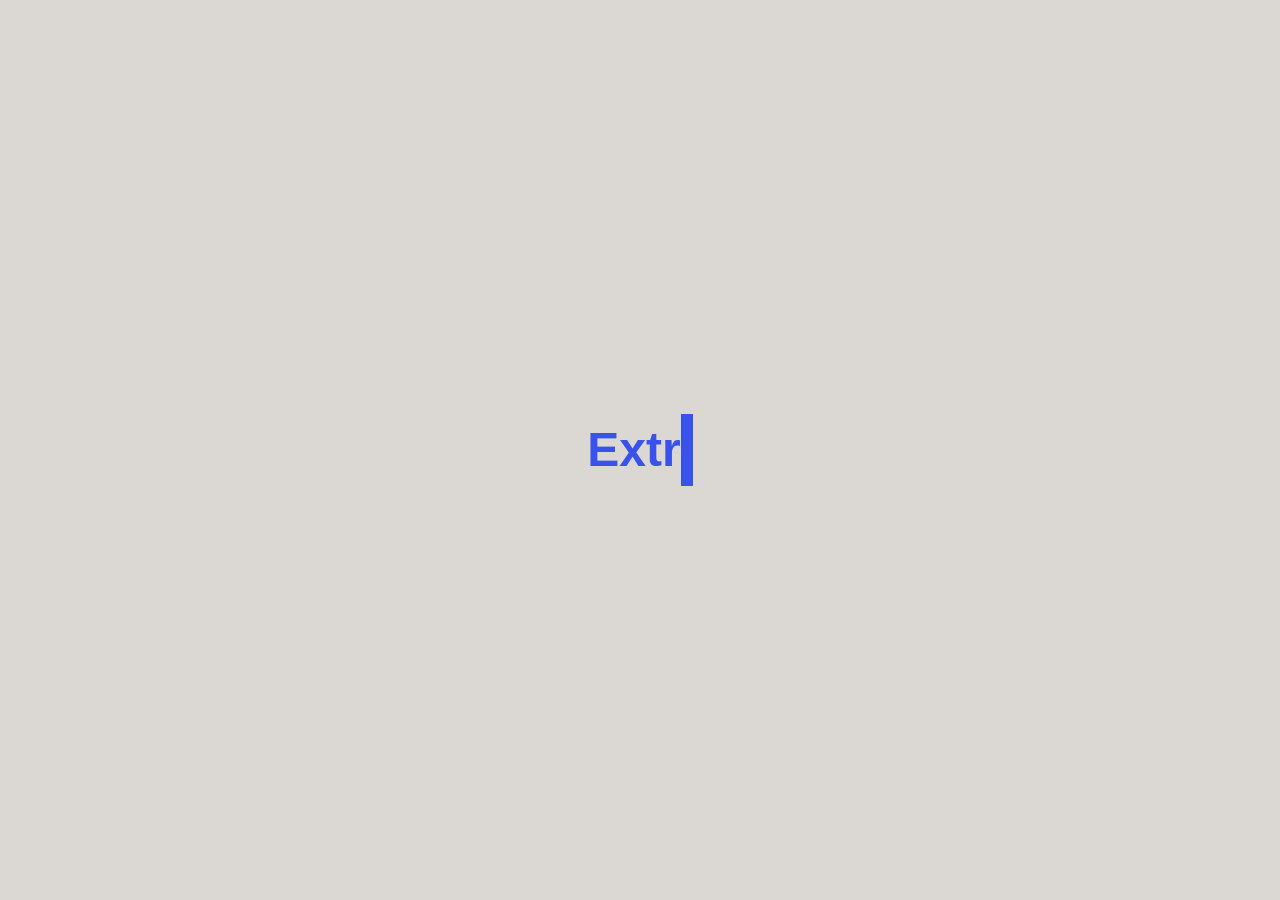
==== index.html @ 43a674d3 "Build 2024 Nov 27" ====
<!DOCTYPE html>
<html lang="en">
  <head>
    <meta charset="UTF-8">
    <link rel="icon" href="/meg.ico">
    <meta name="google-site-verification" content="2xFXSrfeKQU6MBl5Fs2Tz-eofkje8pU5uTxhCSTTBT8" />
    <meta name="viewport" content="width=device-width, initial-scale=1.0">
    <title>Meg's Porfolio - Product Designer</title>
    <meta name="description" content="Meg Martorell Ortuño's portfolio, featuring projects, skills, and artistic work. Learn more about my capabilities and career highlights.">
    <meta name="keywords" content="Product Designer, product design jobs, User Experience Design,3D Modeling, sketching product, product design decision, Sustainable Product Design, Industrial Designer, Design Thinking, Prototype Development, Design Research, Diseñadora de Productos, Diseño de Experiencia de Usuario, Modelado 3D, Diseño de Productos Sostenibles, Diseñador Industrial, Pensamiento de Diseño, Desarrollo de Prototipos, Investigación de Diseño">
    <meta property="og:title" content="Meg's Portfolio - Product Designer">
    <meta property="og:site_name" content="Meg's Portfolio ">
    <meta property="og:url" content="https://www.extrameeeegg.com">
    <meta property="og:type" content="website">
    <meta itemprop="url" content="https://extrameeeegg.com">
    <script type="module" crossorigin src="/assets/index-CCJ-MRmH.js"></script>
    <link rel="stylesheet" crossorigin href="/assets/index-DWv1eH7B.css">
  </head>
  <body>
    <div id="app"></div>
  </body>
</html>
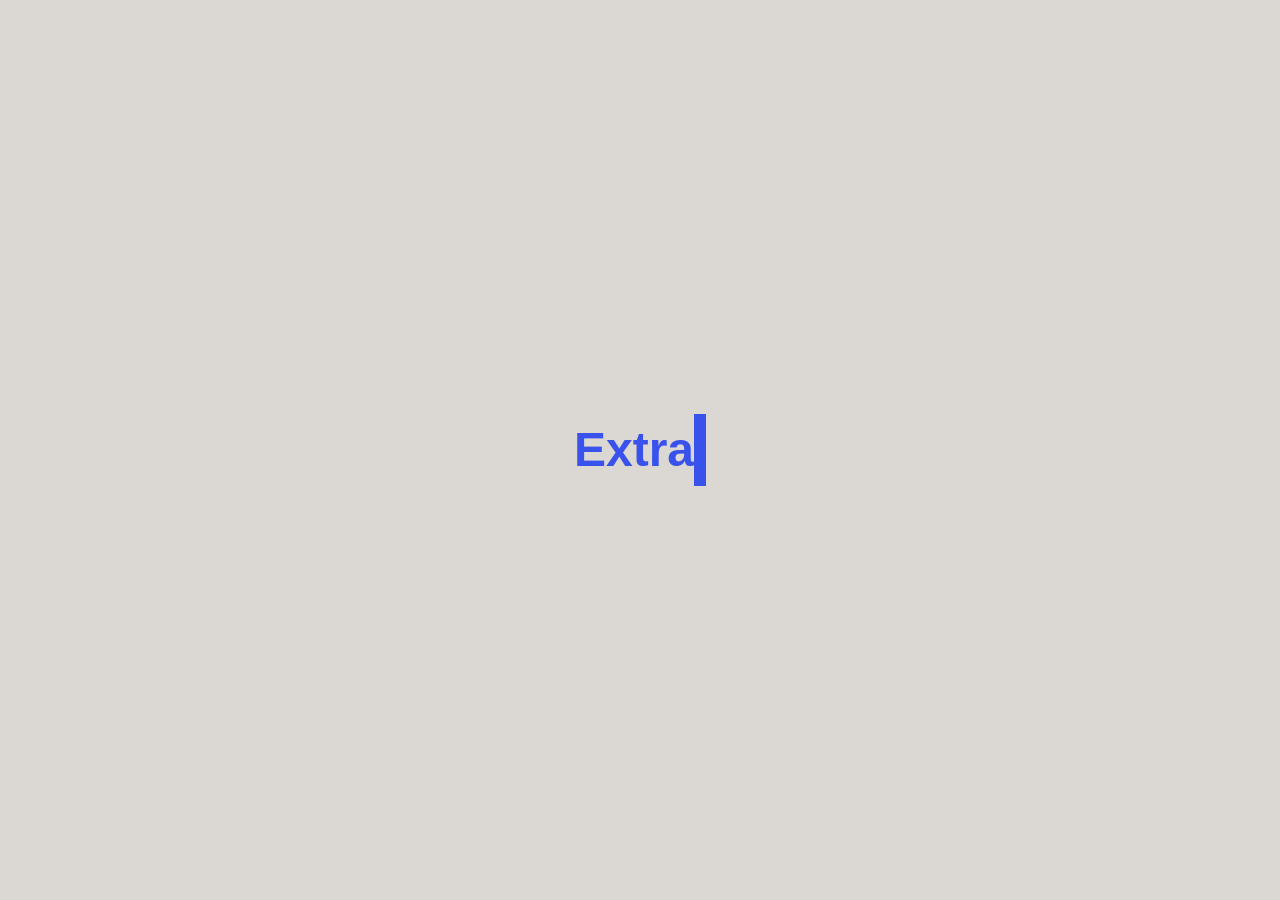
==== commit 43297248: "Build and Deploy 2024 November 27" ====
--- a/index.html
+++ b/index.html
@@ -13,8 +13,8 @@
     <meta property="og:url" content="https://www.extrameeeegg.com">
     <meta property="og:type" content="website">
     <meta itemprop="url" content="https://extrameeeegg.com">
-    <script type="module" crossorigin src="/assets/index-CCJ-MRmH.js"></script>
-    <link rel="stylesheet" crossorigin href="/assets/index-DWv1eH7B.css">
+    <script type="module" crossorigin src="/assets/index-sOXs2cjO.js"></script>
+    <link rel="stylesheet" crossorigin href="/assets/index-BOzwwcX4.css">
   </head>
   <body>
     <div id="app"></div>
--- a/assets/index-BOzwwcX4.css
+++ b/assets/index-BOzwwcX4.css
@@ -0,0 +1 @@
+:root{--vt-c-white: #ffffff;--vt-c-white-soft: #f8f8f8;--vt-c-white-mute: #f2f2f2;--vt-c-black: #181818;--vt-c-black-soft: #222222;--vt-c-black-mute: #282828;--vt-c-indigo: #2c3e50;--vt-c-divider-light-1: rgba(60, 60, 60, .29);--vt-c-divider-light-2: rgba(60, 60, 60, .12);--vt-c-divider-dark-1: rgba(84, 84, 84, .65);--vt-c-divider-dark-2: rgba(84, 84, 84, .48);--vt-c-text-light-1: var(--vt-c-indigo);--vt-c-text-light-2: rgba(60, 60, 60, .66);--vt-c-text-dark-1: var(--vt-c-white);--vt-c-text-dark-2: rgba(235, 235, 235, .64)}:root{--color-background: #dbd7d2;--color-background-soft: var(--vt-c-white-soft);--color-background-mute: var(--vt-c-white-mute);--color-border: var(--vt-c-divider-light-2);--color-border-hover: var(--vt-c-divider-light-1);--color-heading: var(--vt-c-text-light-1);--color-text: var(--vt-c-text-light-1);--section-gap: 160px}@media (prefers-color-scheme: dark){:root{--color-background: var(--vt-c-black);--color-background-soft: var(--vt-c-black-soft);--color-background-mute: var(--vt-c-black-mute);--color-border: var(--vt-c-divider-dark-2);--color-border-hover: var(--vt-c-divider-dark-1);--color-heading: var(--vt-c-text-dark-1);--color-text: var(--vt-c-text-dark-2)}}*,*:before,*:after{box-sizing:border-box;margin:0;font-weight:400}body{min-height:100vh;color:var(--color-text);background:var(--color-background);transition:color .5s,background-color .5s;line-height:1.6;font-family:Helvetica Neue,Helvetica,serif;font-size:15px;text-rendering:optimizeLegibility;-webkit-font-smoothing:antialiased;-moz-osx-font-smoothing:grayscale}::-webkit-scrollbar{display:none}*,:before,:after{box-sizing:border-box;border-width:0;border-style:solid;border-color:#e5e7eb}:before,:after{--tw-content: ""}html,:host{line-height:1.5;-webkit-text-size-adjust:100%;-moz-tab-size:4;-o-tab-size:4;tab-size:4;font-family:ui-sans-serif,system-ui,sans-serif,"Apple Color Emoji","Segoe UI Emoji",Segoe UI Symbol,"Noto Color Emoji";font-feature-settings:normal;font-variation-settings:normal;-webkit-tap-highlight-color:transparent}body{margin:0;line-height:inherit}hr{height:0;color:inherit;border-top-width:1px}abbr:where([title]){-webkit-text-decoration:underline dotted;text-decoration:underline dotted}h1,h2,h3,h4,h5,h6{font-size:inherit;font-weight:inherit}a{color:inherit;text-decoration:inherit}b,strong{font-weight:bolder}code,kbd,samp,pre{font-family:ui-monospace,SFMono-Regular,Menlo,Monaco,Consolas,Liberation Mono,Courier New,monospace;font-feature-settings:normal;font-variation-settings:normal;font-size:1em}small{font-size:80%}sub,sup{font-size:75%;line-height:0;position:relative;vertical-align:baseline}sub{bottom:-.25em}sup{top:-.5em}table{text-indent:0;border-color:inherit;border-collapse:collapse}button,input,optgroup,select,textarea{font-family:inherit;font-feature-settings:inherit;font-variation-settings:inherit;font-size:100%;font-weight:inherit;line-height:inherit;color:inherit;margin:0;padding:0}button,select{text-transform:none}button,[type=button],[type=reset],[type=submit]{-webkit-appearance:button;background-color:transparent;background-image:none}:-moz-focusring{outline:auto}:-moz-ui-invalid{box-shadow:none}progress{vertical-align:baseline}::-webkit-inner-spin-button,::-webkit-outer-spin-button{height:auto}[type=search]{-webkit-appearance:textfield;outline-offset:-2px}::-webkit-search-decoration{-webkit-appearance:none}::-webkit-file-upload-button{-webkit-appearance:button;font:inherit}summary{display:list-item}blockquote,dl,dd,h1,h2,h3,h4,h5,h6,hr,figure,p,pre{margin:0}fieldset{margin:0;padding:0}legend{padding:0}ol,ul,menu{list-style:none;margin:0;padding:0}dialog{padding:0}textarea{resize:vertical}input::-moz-placeholder,textarea::-moz-placeholder{opacity:1;color:#9ca3af}input::placeholder,textarea::placeholder{opacity:1;color:#9ca3af}button,[role=button]{cursor:pointer}:disabled{cursor:default}img,svg,video,canvas,audio,iframe,embed,object{display:block;vertical-align:middle}img,video{max-width:100%;height:auto}[hidden]{display:none}*,:before,:after{--tw-border-spacing-x: 0;--tw-border-spacing-y: 0;--tw-translate-x: 0;--tw-translate-y: 0;--tw-rotate: 0;--tw-skew-x: 0;--tw-skew-y: 0;--tw-scale-x: 1;--tw-scale-y: 1;--tw-pan-x: ;--tw-pan-y: ;--tw-pinch-zoom: ;--tw-scroll-snap-strictness: proximity;--tw-gradient-from-position: ;--tw-gradient-via-position: ;--tw-gradient-to-position: ;--tw-ordinal: ;--tw-slashed-zero: ;--tw-numeric-figure: ;--tw-numeric-spacing: ;--tw-numeric-fraction: ;--tw-ring-inset: ;--tw-ring-offset-width: 0px;--tw-ring-offset-color: #fff;--tw-ring-color: rgb(59 130 246 / .5);--tw-ring-offset-shadow: 0 0 #0000;--tw-ring-shadow: 0 0 #0000;--tw-shadow: 0 0 #0000;--tw-shadow-colored: 0 0 #0000;--tw-blur: ;--tw-brightness: ;--tw-contrast: ;--tw-grayscale: ;--tw-hue-rotate: ;--tw-invert: ;--tw-saturate: ;--tw-sepia: ;--tw-drop-shadow: ;--tw-backdrop-blur: ;--tw-backdrop-brightness: ;--tw-backdrop-contrast: ;--tw-backdrop-grayscale: ;--tw-backdrop-hue-rotate: ;--tw-backdrop-invert: ;--tw-backdrop-opacity: ;--tw-backdrop-saturate: ;--tw-backdrop-sepia: }::backdrop{--tw-border-spacing-x: 0;--tw-border-spacing-y: 0;--tw-translate-x: 0;--tw-translate-y: 0;--tw-rotate: 0;--tw-skew-x: 0;--tw-skew-y: 0;--tw-scale-x: 1;--tw-scale-y: 1;--tw-pan-x: ;--tw-pan-y: ;--tw-pinch-zoom: ;--tw-scroll-snap-strictness: proximity;--tw-gradient-from-position: ;--tw-gradient-via-position: ;--tw-gradient-to-position: ;--tw-ordinal: ;--tw-slashed-zero: ;--tw-numeric-figure: ;--tw-numeric-spacing: ;--tw-numeric-fraction: ;--tw-ring-inset: ;--tw-ring-offset-width: 0px;--tw-ring-offset-color: #fff;--tw-ring-color: rgb(59 130 246 / .5);--tw-ring-offset-shadow: 0 0 #0000;--tw-ring-shadow: 0 0 #0000;--tw-shadow: 0 0 #0000;--tw-shadow-colored: 0 0 #0000;--tw-blur: ;--tw-brightness: ;--tw-contrast: ;--tw-grayscale: ;--tw-hue-rotate: ;--tw-invert: ;--tw-saturate: ;--tw-sepia: ;--tw-drop-shadow: ;--tw-backdrop-blur: ;--tw-backdrop-brightness: ;--tw-backdrop-contrast: ;--tw-backdrop-grayscale: ;--tw-backdrop-hue-rotate: ;--tw-backdrop-invert: ;--tw-backdrop-opacity: ;--tw-backdrop-saturate: ;--tw-backdrop-sepia: }.fixed{position:fixed}.absolute{position:absolute}.relative{position:relative}.bottom-2{bottom:.5rem}.bottom-3{bottom:.75rem}.bottom-\[2\%\]{bottom:2%}.bottom-\[4\%\]{bottom:4%}.left-2{left:.5rem}.left-20{left:5rem}.left-4{left:1rem}.left-\[10\%\]{left:10%}.left-\[12\%\]{left:12%}.left-\[40\%\]{left:40%}.right-\[1\%\]{right:1%}.top-0{top:0}.top-3{top:.75rem}.top-4{top:1rem}.top-\[26\%\]{top:26%}.top-\[6\%\]{top:6%}.z-10{z-index:10}.z-20{z-index:20}.z-50{z-index:50}.row-auto{grid-row:auto}.row-span-1{grid-row:span 1 / span 1}.row-span-10{grid-row:span 10 / span 10}.row-span-11{grid-row:span 11 / span 11}.row-span-12{grid-row:span 12 / span 12}.row-span-2{grid-row:span 2 / span 2}.row-span-3{grid-row:span 3 / span 3}.row-span-4{grid-row:span 4 / span 4}.row-span-5{grid-row:span 5 / span 5}.row-span-6{grid-row:span 6 / span 6}.row-span-7{grid-row:span 7 / span 7}.row-span-8{grid-row:span 8 / span 8}.row-span-9{grid-row:span 9 / span 9}.row-span-full{grid-row:1 / -1}.row-start-1{grid-row-start:1}.row-start-10{grid-row-start:10}.row-start-11{grid-row-start:11}.row-start-12{grid-row-start:12}.row-start-13{grid-row-start:13}.row-start-2{grid-row-start:2}.row-start-3{grid-row-start:3}.row-start-4{grid-row-start:4}.row-start-5{grid-row-start:5}.row-start-6{grid-row-start:6}.row-start-7{grid-row-start:7}.row-start-8{grid-row-start:8}.row-start-9{grid-row-start:9}.row-start-auto{grid-row-start:auto}.row-end-1{grid-row-end:1}.row-end-10{grid-row-end:10}.row-end-11{grid-row-end:11}.row-end-12{grid-row-end:12}.row-end-13{grid-row-end:13}.row-end-2{grid-row-end:2}.row-end-3{grid-row-end:3}.row-end-4{grid-row-end:4}.row-end-5{grid-row-end:5}.row-end-6{grid-row-end:6}.row-end-7{grid-row-end:7}.row-end-8{grid-row-end:8}.row-end-9{grid-row-end:9}.row-end-auto{grid-row-end:auto}.m-4{margin:1rem}.m-\[1\%\]{margin:1%}.mx-4{margin-left:1rem;margin-right:1rem}.mx-5{margin-left:1.25rem;margin-right:1.25rem}.mx-auto{margin-left:auto;margin-right:auto}.my-4{margin-top:1rem;margin-bottom:1rem}.mr-16{margin-right:4rem}.mt-10{margin-top:2.5rem}.mt-16{margin-top:4rem}.mt-4{margin-top:1rem}.mt-6{margin-top:1.5rem}.mt-8{margin-top:2rem}.block{display:block}.flex{display:flex}.table-row-group{display:table-row-group}.flow-root{display:flow-root}.grid{display:grid}.hidden{display:none}.h-1\/2{height:50%}.h-1\/3{height:33.333333%}.h-1\/4{height:25%}.h-1\/5{height:20%}.h-1\/6{height:16.666667%}.h-12{height:3rem}.h-2\/6{height:33.333333%}.h-3\/4{height:75%}.h-3\/6{height:50%}.h-4\/6{height:66.666667%}.h-48{height:12rem}.h-5\/6{height:83.333333%}.h-6{height:1.5rem}.h-\[14vh\]{height:14vh}.h-\[2px\]{height:2px}.h-\[32vh\]{height:32vh}.h-\[44vh\]{height:44vh}.h-\[96vh\]{height:96vh}.h-auto{height:auto}.h-dvh{height:100dvh}.h-full{height:100%}.h-screen{height:100vh}.h-svh{height:100svh}.max-h-\[90vh\]{max-height:90vh}.min-h-full{min-height:100%}.w-0{width:0px}.w-0\.5{width:.125rem}.w-1{width:.25rem}.w-1\.5{width:.375rem}.w-1\/12{width:8.333333%}.w-1\/2{width:50%}.w-1\/3{width:33.333333%}.w-1\/4{width:25%}.w-1\/5{width:20%}.w-1\/6{width:16.666667%}.w-10{width:2.5rem}.w-10\/12{width:83.333333%}.w-11{width:2.75rem}.w-11\/12{width:91.666667%}.w-12{width:3rem}.w-14{width:3.5rem}.w-16{width:4rem}.w-2{width:.5rem}.w-2\.5{width:.625rem}.w-2\/12{width:16.666667%}.w-2\/3{width:66.666667%}.w-2\/4{width:50%}.w-2\/5{width:40%}.w-2\/6{width:33.333333%}.w-20{width:5rem}.w-24{width:6rem}.w-28{width:7rem}.w-3{width:.75rem}.w-3\.5{width:.875rem}.w-3\/12{width:25%}.w-3\/4{width:75%}.w-3\/5{width:60%}.w-3\/6{width:50%}.w-32{width:8rem}.w-36{width:9rem}.w-4{width:1rem}.w-4\/12{width:33.333333%}.w-4\/5{width:80%}.w-4\/6{width:66.666667%}.w-40{width:10rem}.w-44{width:11rem}.w-48{width:12rem}.w-5{width:1.25rem}.w-5\/12{width:41.666667%}.w-5\/6{width:83.333333%}.w-52{width:13rem}.w-56{width:14rem}.w-6{width:1.5rem}.w-6\/12{width:50%}.w-60{width:15rem}.w-64{width:16rem}.w-7{width:1.75rem}.w-7\/12{width:58.333333%}.w-72{width:18rem}.w-8{width:2rem}.w-8\/12{width:66.666667%}.w-80{width:20rem}.w-9{width:2.25rem}.w-9\/12{width:75%}.w-96{width:24rem}.w-\[98vw\]{width:98vw}.w-auto{width:auto}.w-dvw{width:100dvw}.w-fit{width:-moz-fit-content;width:fit-content}.w-full{width:100%}.w-lvw{width:100lvw}.w-max{width:-moz-max-content;width:max-content}.w-min{width:-moz-min-content;width:min-content}.w-px{width:1px}.w-screen{width:100vw}.w-svw{width:100svw}.min-w-0{min-width:0px}.min-w-0\.5{min-width:.125rem}.min-w-1{min-width:.25rem}.min-w-1\.5{min-width:.375rem}.min-w-10{min-width:2.5rem}.min-w-11{min-width:2.75rem}.min-w-12{min-width:3rem}.min-w-14{min-width:3.5rem}.min-w-16{min-width:4rem}.min-w-2{min-width:.5rem}.min-w-2\.5{min-width:.625rem}.min-w-20{min-width:5rem}.min-w-24{min-width:6rem}.min-w-28{min-width:7rem}.min-w-3{min-width:.75rem}.min-w-3\.5{min-width:.875rem}.min-w-32{min-width:8rem}.min-w-36{min-width:9rem}.min-w-4{min-width:1rem}.min-w-40{min-width:10rem}.min-w-44{min-width:11rem}.min-w-48{min-width:12rem}.min-w-5{min-width:1.25rem}.min-w-52{min-width:13rem}.min-w-56{min-width:14rem}.min-w-6{min-width:1.5rem}.min-w-60{min-width:15rem}.min-w-64{min-width:16rem}.min-w-7{min-width:1.75rem}.min-w-72{min-width:18rem}.min-w-8{min-width:2rem}.min-w-80{min-width:20rem}.min-w-9{min-width:2.25rem}.min-w-96{min-width:24rem}.min-w-fit{min-width:-moz-fit-content;min-width:fit-content}.min-w-full{min-width:100%}.min-w-max{min-width:-moz-max-content;min-width:max-content}.min-w-min{min-width:-moz-min-content;min-width:min-content}.min-w-px{min-width:1px}.max-w-0{max-width:0px}.max-w-0\.5{max-width:.125rem}.max-w-1{max-width:.25rem}.max-w-1\.5{max-width:.375rem}.max-w-10{max-width:2.5rem}.max-w-11{max-width:2.75rem}.max-w-12{max-width:3rem}.max-w-14{max-width:3.5rem}.max-w-16{max-width:4rem}.max-w-2{max-width:.5rem}.max-w-2\.5{max-width:.625rem}.max-w-20{max-width:5rem}.max-w-24{max-width:6rem}.max-w-28{max-width:7rem}.max-w-2xl{max-width:42rem}.max-w-3{max-width:.75rem}.max-w-3\.5{max-width:.875rem}.max-w-32{max-width:8rem}.max-w-36{max-width:9rem}.max-w-3xl{max-width:48rem}.max-w-4{max-width:1rem}.max-w-40{max-width:10rem}.max-w-44{max-width:11rem}.max-w-48{max-width:12rem}.max-w-4xl{max-width:56rem}.max-w-5{max-width:1.25rem}.max-w-52{max-width:13rem}.max-w-56{max-width:14rem}.max-w-5xl{max-width:64rem}.max-w-6{max-width:1.5rem}.max-w-60{max-width:15rem}.max-w-64{max-width:16rem}.max-w-6xl{max-width:72rem}.max-w-7{max-width:1.75rem}.max-w-72{max-width:18rem}.max-w-7xl{max-width:80rem}.max-w-8{max-width:2rem}.max-w-80{max-width:20rem}.max-w-9{max-width:2.25rem}.max-w-96{max-width:24rem}.max-w-\[25rem\]{max-width:25rem}.max-w-fit{max-width:-moz-fit-content;max-width:fit-content}.max-w-full{max-width:100%}.max-w-lg{max-width:32rem}.max-w-max{max-width:-moz-max-content;max-width:max-content}.max-w-md{max-width:28rem}.max-w-min{max-width:-moz-min-content;max-width:min-content}.max-w-none{max-width:none}.max-w-prose{max-width:65ch}.max-w-px{max-width:1px}.max-w-screen-2xl{max-width:1536px}.max-w-screen-lg{max-width:1080px}.max-w-screen-md{max-width:720px}.max-w-screen-sm{max-width:320px}.max-w-screen-xl{max-width:1280px}.max-w-sm{max-width:24rem}.max-w-xl{max-width:36rem}.max-w-xs{max-width:20rem}.flex-1{flex:1 1 0%}.flex-grow-0,.grow-0{flex-grow:0}.-skew-x-0{--tw-skew-x: -0deg;transform:translate(var(--tw-translate-x),var(--tw-translate-y)) rotate(var(--tw-rotate)) skew(var(--tw-skew-x)) skewY(var(--tw-skew-y)) scaleX(var(--tw-scale-x)) scaleY(var(--tw-scale-y))}.-skew-x-1{--tw-skew-x: -1deg;transform:translate(var(--tw-translate-x),var(--tw-translate-y)) rotate(var(--tw-rotate)) skew(var(--tw-skew-x)) skewY(var(--tw-skew-y)) scaleX(var(--tw-scale-x)) scaleY(var(--tw-scale-y))}.-skew-x-12{--tw-skew-x: -12deg;transform:translate(var(--tw-translate-x),var(--tw-translate-y)) rotate(var(--tw-rotate)) skew(var(--tw-skew-x)) skewY(var(--tw-skew-y)) scaleX(var(--tw-scale-x)) scaleY(var(--tw-scale-y))}.-skew-x-2{--tw-skew-x: -2deg;transform:translate(var(--tw-translate-x),var(--tw-translate-y)) rotate(var(--tw-rotate)) skew(var(--tw-skew-x)) skewY(var(--tw-skew-y)) scaleX(var(--tw-scale-x)) scaleY(var(--tw-scale-y))}.-skew-x-3{--tw-skew-x: -3deg;transform:translate(var(--tw-translate-x),var(--tw-translate-y)) rotate(var(--tw-rotate)) skew(var(--tw-skew-x)) skewY(var(--tw-skew-y)) scaleX(var(--tw-scale-x)) scaleY(var(--tw-scale-y))}.-skew-x-6{--tw-skew-x: -6deg;transform:translate(var(--tw-translate-x),var(--tw-translate-y)) rotate(var(--tw-rotate)) skew(var(--tw-skew-x)) skewY(var(--tw-skew-y)) scaleX(var(--tw-scale-x)) scaleY(var(--tw-scale-y))}.-skew-y-0{--tw-skew-y: -0deg;transform:translate(var(--tw-translate-x),var(--tw-translate-y)) rotate(var(--tw-rotate)) skew(var(--tw-skew-x)) skewY(var(--tw-skew-y)) scaleX(var(--tw-scale-x)) scaleY(var(--tw-scale-y))}.-skew-y-1{--tw-skew-y: -1deg;transform:translate(var(--tw-translate-x),var(--tw-translate-y)) rotate(var(--tw-rotate)) skew(var(--tw-skew-x)) skewY(var(--tw-skew-y)) scaleX(var(--tw-scale-x)) scaleY(var(--tw-scale-y))}.-skew-y-12{--tw-skew-y: -12deg;transform:translate(var(--tw-translate-x),var(--tw-translate-y)) rotate(var(--tw-rotate)) skew(var(--tw-skew-x)) skewY(var(--tw-skew-y)) scaleX(var(--tw-scale-x)) scaleY(var(--tw-scale-y))}.-skew-y-2{--tw-skew-y: -2deg;transform:translate(var(--tw-translate-x),var(--tw-translate-y)) rotate(var(--tw-rotate)) skew(var(--tw-skew-x)) skewY(var(--tw-skew-y)) scaleX(var(--tw-scale-x)) scaleY(var(--tw-scale-y))}.-skew-y-3{--tw-skew-y: -3deg;transform:translate(var(--tw-translate-x),var(--tw-translate-y)) rotate(var(--tw-rotate)) skew(var(--tw-skew-x)) skewY(var(--tw-skew-y)) scaleX(var(--tw-scale-x)) scaleY(var(--tw-scale-y))}.-skew-y-6{--tw-skew-y: -6deg;transform:translate(var(--tw-translate-x),var(--tw-translate-y)) rotate(var(--tw-rotate)) skew(var(--tw-skew-x)) skewY(var(--tw-skew-y)) scaleX(var(--tw-scale-x)) scaleY(var(--tw-scale-y))}.skew-x-0{--tw-skew-x: 0deg;transform:translate(var(--tw-translate-x),var(--tw-translate-y)) rotate(var(--tw-rotate)) skew(var(--tw-skew-x)) skewY(var(--tw-skew-y)) scaleX(var(--tw-scale-x)) scaleY(var(--tw-scale-y))}.skew-x-1{--tw-skew-x: 1deg;transform:translate(var(--tw-translate-x),var(--tw-translate-y)) rotate(var(--tw-rotate)) skew(var(--tw-skew-x)) skewY(var(--tw-skew-y)) scaleX(var(--tw-scale-x)) scaleY(var(--tw-scale-y))}.skew-x-12{--tw-skew-x: 12deg;transform:translate(var(--tw-translate-x),var(--tw-translate-y)) rotate(var(--tw-rotate)) skew(var(--tw-skew-x)) skewY(var(--tw-skew-y)) scaleX(var(--tw-scale-x)) scaleY(var(--tw-scale-y))}.skew-x-2{--tw-skew-x: 2deg;transform:translate(var(--tw-translate-x),var(--tw-translate-y)) rotate(var(--tw-rotate)) skew(var(--tw-skew-x)) skewY(var(--tw-skew-y)) scaleX(var(--tw-scale-x)) scaleY(var(--tw-scale-y))}.skew-x-3{--tw-skew-x: 3deg;transform:translate(var(--tw-translate-x),var(--tw-translate-y)) rotate(var(--tw-rotate)) skew(var(--tw-skew-x)) skewY(var(--tw-skew-y)) scaleX(var(--tw-scale-x)) scaleY(var(--tw-scale-y))}.skew-x-6{--tw-skew-x: 6deg;transform:translate(var(--tw-translate-x),var(--tw-translate-y)) rotate(var(--tw-rotate)) skew(var(--tw-skew-x)) skewY(var(--tw-skew-y)) scaleX(var(--tw-scale-x)) scaleY(var(--tw-scale-y))}.skew-y-0{--tw-skew-y: 0deg;transform:translate(var(--tw-translate-x),var(--tw-translate-y)) rotate(var(--tw-rotate)) skew(var(--tw-skew-x)) skewY(var(--tw-skew-y)) scaleX(var(--tw-scale-x)) scaleY(var(--tw-scale-y))}.skew-y-1{--tw-skew-y: 1deg;transform:translate(var(--tw-translate-x),var(--tw-translate-y)) rotate(var(--tw-rotate)) skew(var(--tw-skew-x)) skewY(var(--tw-skew-y)) scaleX(var(--tw-scale-x)) scaleY(var(--tw-scale-y))}.skew-y-12{--tw-skew-y: 12deg;transform:translate(var(--tw-translate-x),var(--tw-translate-y)) rotate(var(--tw-rotate)) skew(var(--tw-skew-x)) skewY(var(--tw-skew-y)) scaleX(var(--tw-scale-x)) scaleY(var(--tw-scale-y))}.skew-y-2{--tw-skew-y: 2deg;transform:translate(var(--tw-translate-x),var(--tw-translate-y)) rotate(var(--tw-rotate)) skew(var(--tw-skew-x)) skewY(var(--tw-skew-y)) scaleX(var(--tw-scale-x)) scaleY(var(--tw-scale-y))}.skew-y-3{--tw-skew-y: 3deg;transform:translate(var(--tw-translate-x),var(--tw-translate-y)) rotate(var(--tw-rotate)) skew(var(--tw-skew-x)) skewY(var(--tw-skew-y)) scaleX(var(--tw-scale-x)) scaleY(var(--tw-scale-y))}.skew-y-6{--tw-skew-y: 6deg;transform:translate(var(--tw-translate-x),var(--tw-translate-y)) rotate(var(--tw-rotate)) skew(var(--tw-skew-x)) skewY(var(--tw-skew-y)) scaleX(var(--tw-scale-x)) scaleY(var(--tw-scale-y))}.cursor-ew-resize{cursor:ew-resize}.cursor-nesw-resize{cursor:nesw-resize}.cursor-nw-resize{cursor:nw-resize}.cursor-row-resize{cursor:row-resize}.cursor-sw-resize{cursor:sw-resize}.cursor-w-resize{cursor:w-resize}.grid-flow-row{grid-auto-flow:row}.grid-flow-col{grid-auto-flow:column}.grid-flow-dense{grid-auto-flow:dense}.grid-flow-row-dense{grid-auto-flow:row dense}.grid-flow-col-dense{grid-auto-flow:column dense}.flex-row{flex-direction:row}.flex-row-reverse{flex-direction:row-reverse}.flex-col{flex-direction:column}.place-items-center{place-items:center}.items-center{align-items:center}.justify-center{justify-content:center}.gap-2{gap:.5rem}.gap-4{gap:1rem}.gap-x-6{-moz-column-gap:1.5rem;column-gap:1.5rem}.divide-yellow-100>:not([hidden])~:not([hidden]){--tw-divide-opacity: 1;border-color:rgb(254 249 195 / var(--tw-divide-opacity))}.divide-yellow-100\/0>:not([hidden])~:not([hidden]){border-color:#fef9c300}.divide-yellow-100\/10>:not([hidden])~:not([hidden]){border-color:#fef9c31a}.divide-yellow-100\/100>:not([hidden])~:not([hidden]){border-color:#fef9c3}.divide-yellow-100\/15>:not([hidden])~:not([hidden]){border-color:#fef9c326}.divide-yellow-100\/20>:not([hidden])~:not([hidden]){border-color:#fef9c333}.divide-yellow-100\/25>:not([hidden])~:not([hidden]){border-color:#fef9c340}.divide-yellow-100\/30>:not([hidden])~:not([hidden]){border-color:#fef9c34d}.divide-yellow-100\/35>:not([hidden])~:not([hidden]){border-color:#fef9c359}.divide-yellow-100\/40>:not([hidden])~:not([hidden]){border-color:#fef9c366}.divide-yellow-100\/45>:not([hidden])~:not([hidden]){border-color:#fef9c373}.divide-yellow-100\/5>:not([hidden])~:not([hidden]){border-color:#fef9c30d}.divide-yellow-100\/50>:not([hidden])~:not([hidden]){border-color:#fef9c380}.divide-yellow-100\/55>:not([hidden])~:not([hidden]){border-color:#fef9c38c}.divide-yellow-100\/60>:not([hidden])~:not([hidden]){border-color:#fef9c399}.divide-yellow-100\/65>:not([hidden])~:not([hidden]){border-color:#fef9c3a6}.divide-yellow-100\/70>:not([hidden])~:not([hidden]){border-color:#fef9c3b3}.divide-yellow-100\/75>:not([hidden])~:not([hidden]){border-color:#fef9c3bf}.divide-yellow-100\/80>:not([hidden])~:not([hidden]){border-color:#fef9c3cc}.divide-yellow-100\/85>:not([hidden])~:not([hidden]){border-color:#fef9c3d9}.divide-yellow-100\/90>:not([hidden])~:not([hidden]){border-color:#fef9c3e6}.divide-yellow-100\/95>:not([hidden])~:not([hidden]){border-color:#fef9c3f2}.divide-yellow-200>:not([hidden])~:not([hidden]){--tw-divide-opacity: 1;border-color:rgb(254 240 138 / var(--tw-divide-opacity))}.divide-yellow-200\/0>:not([hidden])~:not([hidden]){border-color:#fef08a00}.divide-yellow-200\/10>:not([hidden])~:not([hidden]){border-color:#fef08a1a}.divide-yellow-200\/100>:not([hidden])~:not([hidden]){border-color:#fef08a}.divide-yellow-200\/15>:not([hidden])~:not([hidden]){border-color:#fef08a26}.divide-yellow-200\/20>:not([hidden])~:not([hidden]){border-color:#fef08a33}.divide-yellow-200\/25>:not([hidden])~:not([hidden]){border-color:#fef08a40}.divide-yellow-200\/30>:not([hidden])~:not([hidden]){border-color:#fef08a4d}.divide-yellow-200\/35>:not([hidden])~:not([hidden]){border-color:#fef08a59}.divide-yellow-200\/40>:not([hidden])~:not([hidden]){border-color:#fef08a66}.divide-yellow-200\/45>:not([hidden])~:not([hidden]){border-color:#fef08a73}.divide-yellow-200\/5>:not([hidden])~:not([hidden]){border-color:#fef08a0d}.divide-yellow-200\/50>:not([hidden])~:not([hidden]){border-color:#fef08a80}.divide-yellow-200\/55>:not([hidden])~:not([hidden]){border-color:#fef08a8c}.divide-yellow-200\/60>:not([hidden])~:not([hidden]){border-color:#fef08a99}.divide-yellow-200\/65>:not([hidden])~:not([hidden]){border-color:#fef08aa6}.divide-yellow-200\/70>:not([hidden])~:not([hidden]){border-color:#fef08ab3}.divide-yellow-200\/75>:not([hidden])~:not([hidden]){border-color:#fef08abf}.divide-yellow-200\/80>:not([hidden])~:not([hidden]){border-color:#fef08acc}.divide-yellow-200\/85>:not([hidden])~:not([hidden]){border-color:#fef08ad9}.divide-yellow-200\/90>:not([hidden])~:not([hidden]){border-color:#fef08ae6}.divide-yellow-200\/95>:not([hidden])~:not([hidden]){border-color:#fef08af2}.divide-yellow-300>:not([hidden])~:not([hidden]){--tw-divide-opacity: 1;border-color:rgb(253 224 71 / var(--tw-divide-opacity))}.divide-yellow-300\/0>:not([hidden])~:not([hidden]){border-color:#fde04700}.divide-yellow-300\/10>:not([hidden])~:not([hidden]){border-color:#fde0471a}.divide-yellow-300\/100>:not([hidden])~:not([hidden]){border-color:#fde047}.divide-yellow-300\/15>:not([hidden])~:not([hidden]){border-color:#fde04726}.divide-yellow-300\/20>:not([hidden])~:not([hidden]){border-color:#fde04733}.divide-yellow-300\/25>:not([hidden])~:not([hidden]){border-color:#fde04740}.divide-yellow-300\/30>:not([hidden])~:not([hidden]){border-color:#fde0474d}.divide-yellow-300\/35>:not([hidden])~:not([hidden]){border-color:#fde04759}.divide-yellow-300\/40>:not([hidden])~:not([hidden]){border-color:#fde04766}.divide-yellow-300\/45>:not([hidden])~:not([hidden]){border-color:#fde04773}.divide-yellow-300\/5>:not([hidden])~:not([hidden]){border-color:#fde0470d}.divide-yellow-300\/50>:not([hidden])~:not([hidden]){border-color:#fde04780}.divide-yellow-300\/55>:not([hidden])~:not([hidden]){border-color:#fde0478c}.divide-yellow-300\/60>:not([hidden])~:not([hidden]){border-color:#fde04799}.divide-yellow-300\/65>:not([hidden])~:not([hidden]){border-color:#fde047a6}.divide-yellow-300\/70>:not([hidden])~:not([hidden]){border-color:#fde047b3}.divide-yellow-300\/75>:not([hidden])~:not([hidden]){border-color:#fde047bf}.divide-yellow-300\/80>:not([hidden])~:not([hidden]){border-color:#fde047cc}.divide-yellow-300\/85>:not([hidden])~:not([hidden]){border-color:#fde047d9}.divide-yellow-300\/90>:not([hidden])~:not([hidden]){border-color:#fde047e6}.divide-yellow-300\/95>:not([hidden])~:not([hidden]){border-color:#fde047f2}.divide-yellow-400>:not([hidden])~:not([hidden]){--tw-divide-opacity: 1;border-color:rgb(250 204 21 / var(--tw-divide-opacity))}.divide-yellow-400\/0>:not([hidden])~:not([hidden]){border-color:#facc1500}.divide-yellow-400\/10>:not([hidden])~:not([hidden]){border-color:#facc151a}.divide-yellow-400\/100>:not([hidden])~:not([hidden]){border-color:#facc15}.divide-yellow-400\/15>:not([hidden])~:not([hidden]){border-color:#facc1526}.divide-yellow-400\/20>:not([hidden])~:not([hidden]){border-color:#facc1533}.divide-yellow-400\/25>:not([hidden])~:not([hidden]){border-color:#facc1540}.divide-yellow-400\/30>:not([hidden])~:not([hidden]){border-color:#facc154d}.divide-yellow-400\/35>:not([hidden])~:not([hidden]){border-color:#facc1559}.divide-yellow-400\/40>:not([hidden])~:not([hidden]){border-color:#facc1566}.divide-yellow-400\/45>:not([hidden])~:not([hidden]){border-color:#facc1573}.divide-yellow-400\/5>:not([hidden])~:not([hidden]){border-color:#facc150d}.divide-yellow-400\/50>:not([hidden])~:not([hidden]){border-color:#facc1580}.divide-yellow-400\/55>:not([hidden])~:not([hidden]){border-color:#facc158c}.divide-yellow-400\/60>:not([hidden])~:not([hidden]){border-color:#facc1599}.divide-yellow-400\/65>:not([hidden])~:not([hidden]){border-color:#facc15a6}.divide-yellow-400\/70>:not([hidden])~:not([hidden]){border-color:#facc15b3}.divide-yellow-400\/75>:not([hidden])~:not([hidden]){border-color:#facc15bf}.divide-yellow-400\/80>:not([hidden])~:not([hidden]){border-color:#facc15cc}.divide-yellow-400\/85>:not([hidden])~:not([hidden]){border-color:#facc15d9}.divide-yellow-400\/90>:not([hidden])~:not([hidden]){border-color:#facc15e6}.divide-yellow-400\/95>:not([hidden])~:not([hidden]){border-color:#facc15f2}.divide-yellow-50>:not([hidden])~:not([hidden]){--tw-divide-opacity: 1;border-color:rgb(254 252 232 / var(--tw-divide-opacity))}.divide-yellow-50\/0>:not([hidden])~:not([hidden]){border-color:#fefce800}.divide-yellow-50\/10>:not([hidden])~:not([hidden]){border-color:#fefce81a}.divide-yellow-50\/100>:not([hidden])~:not([hidden]){border-color:#fefce8}.divide-yellow-50\/15>:not([hidden])~:not([hidden]){border-color:#fefce826}.divide-yellow-50\/20>:not([hidden])~:not([hidden]){border-color:#fefce833}.divide-yellow-50\/25>:not([hidden])~:not([hidden]){border-color:#fefce840}.divide-yellow-50\/30>:not([hidden])~:not([hidden]){border-color:#fefce84d}.divide-yellow-50\/35>:not([hidden])~:not([hidden]){border-color:#fefce859}.divide-yellow-50\/40>:not([hidden])~:not([hidden]){border-color:#fefce866}.divide-yellow-50\/45>:not([hidden])~:not([hidden]){border-color:#fefce873}.divide-yellow-50\/5>:not([hidden])~:not([hidden]){border-color:#fefce80d}.divide-yellow-50\/50>:not([hidden])~:not([hidden]){border-color:#fefce880}.divide-yellow-50\/55>:not([hidden])~:not([hidden]){border-color:#fefce88c}.divide-yellow-50\/60>:not([hidden])~:not([hidden]){border-color:#fefce899}.divide-yellow-50\/65>:not([hidden])~:not([hidden]){border-color:#fefce8a6}.divide-yellow-50\/70>:not([hidden])~:not([hidden]){border-color:#fefce8b3}.divide-yellow-50\/75>:not([hidden])~:not([hidden]){border-color:#fefce8bf}.divide-yellow-50\/80>:not([hidden])~:not([hidden]){border-color:#fefce8cc}.divide-yellow-50\/85>:not([hidden])~:not([hidden]){border-color:#fefce8d9}.divide-yellow-50\/90>:not([hidden])~:not([hidden]){border-color:#fefce8e6}.divide-yellow-50\/95>:not([hidden])~:not([hidden]){border-color:#fefce8f2}.divide-yellow-500>:not([hidden])~:not([hidden]){--tw-divide-opacity: 1;border-color:rgb(234 179 8 / var(--tw-divide-opacity))}.divide-yellow-500\/0>:not([hidden])~:not([hidden]){border-color:#eab30800}.divide-yellow-500\/10>:not([hidden])~:not([hidden]){border-color:#eab3081a}.divide-yellow-500\/100>:not([hidden])~:not([hidden]){border-color:#eab308}.divide-yellow-500\/15>:not([hidden])~:not([hidden]){border-color:#eab30826}.divide-yellow-500\/20>:not([hidden])~:not([hidden]){border-color:#eab30833}.divide-yellow-500\/25>:not([hidden])~:not([hidden]){border-color:#eab30840}.divide-yellow-500\/30>:not([hidden])~:not([hidden]){border-color:#eab3084d}.divide-yellow-500\/35>:not([hidden])~:not([hidden]){border-color:#eab30859}.divide-yellow-500\/40>:not([hidden])~:not([hidden]){border-color:#eab30866}.divide-yellow-500\/45>:not([hidden])~:not([hidden]){border-color:#eab30873}.divide-yellow-500\/5>:not([hidden])~:not([hidden]){border-color:#eab3080d}.divide-yellow-500\/50>:not([hidden])~:not([hidden]){border-color:#eab30880}.divide-yellow-500\/55>:not([hidden])~:not([hidden]){border-color:#eab3088c}.divide-yellow-500\/60>:not([hidden])~:not([hidden]){border-color:#eab30899}.divide-yellow-500\/65>:not([hidden])~:not([hidden]){border-color:#eab308a6}.divide-yellow-500\/70>:not([hidden])~:not([hidden]){border-color:#eab308b3}.divide-yellow-500\/75>:not([hidden])~:not([hidden]){border-color:#eab308bf}.divide-yellow-500\/80>:not([hidden])~:not([hidden]){border-color:#eab308cc}.divide-yellow-500\/85>:not([hidden])~:not([hidden]){border-color:#eab308d9}.divide-yellow-500\/90>:not([hidden])~:not([hidden]){border-color:#eab308e6}.divide-yellow-500\/95>:not([hidden])~:not([hidden]){border-color:#eab308f2}.divide-yellow-600>:not([hidden])~:not([hidden]){--tw-divide-opacity: 1;border-color:rgb(202 138 4 / var(--tw-divide-opacity))}.divide-yellow-600\/0>:not([hidden])~:not([hidden]){border-color:#ca8a0400}.divide-yellow-600\/10>:not([hidden])~:not([hidden]){border-color:#ca8a041a}.divide-yellow-600\/100>:not([hidden])~:not([hidden]){border-color:#ca8a04}.divide-yellow-600\/15>:not([hidden])~:not([hidden]){border-color:#ca8a0426}.divide-yellow-600\/20>:not([hidden])~:not([hidden]){border-color:#ca8a0433}.divide-yellow-600\/25>:not([hidden])~:not([hidden]){border-color:#ca8a0440}.divide-yellow-600\/30>:not([hidden])~:not([hidden]){border-color:#ca8a044d}.divide-yellow-600\/35>:not([hidden])~:not([hidden]){border-color:#ca8a0459}.divide-yellow-600\/40>:not([hidden])~:not([hidden]){border-color:#ca8a0466}.divide-yellow-600\/45>:not([hidden])~:not([hidden]){border-color:#ca8a0473}.divide-yellow-600\/5>:not([hidden])~:not([hidden]){border-color:#ca8a040d}.divide-yellow-600\/50>:not([hidden])~:not([hidden]){border-color:#ca8a0480}.divide-yellow-600\/55>:not([hidden])~:not([hidden]){border-color:#ca8a048c}.divide-yellow-600\/60>:not([hidden])~:not([hidden]){border-color:#ca8a0499}.divide-yellow-600\/65>:not([hidden])~:not([hidden]){border-color:#ca8a04a6}.divide-yellow-600\/70>:not([hidden])~:not([hidden]){border-color:#ca8a04b3}.divide-yellow-600\/75>:not([hidden])~:not([hidden]){border-color:#ca8a04bf}.divide-yellow-600\/80>:not([hidden])~:not([hidden]){border-color:#ca8a04cc}.divide-yellow-600\/85>:not([hidden])~:not([hidden]){border-color:#ca8a04d9}.divide-yellow-600\/90>:not([hidden])~:not([hidden]){border-color:#ca8a04e6}.divide-yellow-600\/95>:not([hidden])~:not([hidden]){border-color:#ca8a04f2}.divide-yellow-700>:not([hidden])~:not([hidden]){--tw-divide-opacity: 1;border-color:rgb(161 98 7 / var(--tw-divide-opacity))}.divide-yellow-700\/0>:not([hidden])~:not([hidden]){border-color:#a1620700}.divide-yellow-700\/10>:not([hidden])~:not([hidden]){border-color:#a162071a}.divide-yellow-700\/100>:not([hidden])~:not([hidden]){border-color:#a16207}.divide-yellow-700\/15>:not([hidden])~:not([hidden]){border-color:#a1620726}.divide-yellow-700\/20>:not([hidden])~:not([hidden]){border-color:#a1620733}.divide-yellow-700\/25>:not([hidden])~:not([hidden]){border-color:#a1620740}.divide-yellow-700\/30>:not([hidden])~:not([hidden]){border-color:#a162074d}.divide-yellow-700\/35>:not([hidden])~:not([hidden]){border-color:#a1620759}.divide-yellow-700\/40>:not([hidden])~:not([hidden]){border-color:#a1620766}.divide-yellow-700\/45>:not([hidden])~:not([hidden]){border-color:#a1620773}.divide-yellow-700\/5>:not([hidden])~:not([hidden]){border-color:#a162070d}.divide-yellow-700\/50>:not([hidden])~:not([hidden]){border-color:#a1620780}.divide-yellow-700\/55>:not([hidden])~:not([hidden]){border-color:#a162078c}.divide-yellow-700\/60>:not([hidden])~:not([hidden]){border-color:#a1620799}.divide-yellow-700\/65>:not([hidden])~:not([hidden]){border-color:#a16207a6}.divide-yellow-700\/70>:not([hidden])~:not([hidden]){border-color:#a16207b3}.divide-yellow-700\/75>:not([hidden])~:not([hidden]){border-color:#a16207bf}.divide-yellow-700\/80>:not([hidden])~:not([hidden]){border-color:#a16207cc}.divide-yellow-700\/85>:not([hidden])~:not([hidden]){border-color:#a16207d9}.divide-yellow-700\/90>:not([hidden])~:not([hidden]){border-color:#a16207e6}.divide-yellow-700\/95>:not([hidden])~:not([hidden]){border-color:#a16207f2}.divide-yellow-800>:not([hidden])~:not([hidden]){--tw-divide-opacity: 1;border-color:rgb(133 77 14 / var(--tw-divide-opacity))}.divide-yellow-800\/0>:not([hidden])~:not([hidden]){border-color:#854d0e00}.divide-yellow-800\/10>:not([hidden])~:not([hidden]){border-color:#854d0e1a}.divide-yellow-800\/100>:not([hidden])~:not([hidden]){border-color:#854d0e}.divide-yellow-800\/15>:not([hidden])~:not([hidden]){border-color:#854d0e26}.divide-yellow-800\/20>:not([hidden])~:not([hidden]){border-color:#854d0e33}.divide-yellow-800\/25>:not([hidden])~:not([hidden]){border-color:#854d0e40}.divide-yellow-800\/30>:not([hidden])~:not([hidden]){border-color:#854d0e4d}.divide-yellow-800\/35>:not([hidden])~:not([hidden]){border-color:#854d0e59}.divide-yellow-800\/40>:not([hidden])~:not([hidden]){border-color:#854d0e66}.divide-yellow-800\/45>:not([hidden])~:not([hidden]){border-color:#854d0e73}.divide-yellow-800\/5>:not([hidden])~:not([hidden]){border-color:#854d0e0d}.divide-yellow-800\/50>:not([hidden])~:not([hidden]){border-color:#854d0e80}.divide-yellow-800\/55>:not([hidden])~:not([hidden]){border-color:#854d0e8c}.divide-yellow-800\/60>:not([hidden])~:not([hidden]){border-color:#854d0e99}.divide-yellow-800\/65>:not([hidden])~:not([hidden]){border-color:#854d0ea6}.divide-yellow-800\/70>:not([hidden])~:not([hidden]){border-color:#854d0eb3}.divide-yellow-800\/75>:not([hidden])~:not([hidden]){border-color:#854d0ebf}.divide-yellow-800\/80>:not([hidden])~:not([hidden]){border-color:#854d0ecc}.divide-yellow-800\/85>:not([hidden])~:not([hidden]){border-color:#854d0ed9}.divide-yellow-800\/90>:not([hidden])~:not([hidden]){border-color:#854d0ee6}.divide-yellow-800\/95>:not([hidden])~:not([hidden]){border-color:#854d0ef2}.divide-yellow-900>:not([hidden])~:not([hidden]){--tw-divide-opacity: 1;border-color:rgb(113 63 18 / var(--tw-divide-opacity))}.divide-yellow-900\/0>:not([hidden])~:not([hidden]){border-color:#713f1200}.divide-yellow-900\/10>:not([hidden])~:not([hidden]){border-color:#713f121a}.divide-yellow-900\/100>:not([hidden])~:not([hidden]){border-color:#713f12}.divide-yellow-900\/15>:not([hidden])~:not([hidden]){border-color:#713f1226}.divide-yellow-900\/20>:not([hidden])~:not([hidden]){border-color:#713f1233}.divide-yellow-900\/25>:not([hidden])~:not([hidden]){border-color:#713f1240}.divide-yellow-900\/30>:not([hidden])~:not([hidden]){border-color:#713f124d}.divide-yellow-900\/35>:not([hidden])~:not([hidden]){border-color:#713f1259}.divide-yellow-900\/40>:not([hidden])~:not([hidden]){border-color:#713f1266}.divide-yellow-900\/45>:not([hidden])~:not([hidden]){border-color:#713f1273}.divide-yellow-900\/5>:not([hidden])~:not([hidden]){border-color:#713f120d}.divide-yellow-900\/50>:not([hidden])~:not([hidden]){border-color:#713f1280}.divide-yellow-900\/55>:not([hidden])~:not([hidden]){border-color:#713f128c}.divide-yellow-900\/60>:not([hidden])~:not([hidden]){border-color:#713f1299}.divide-yellow-900\/65>:not([hidden])~:not([hidden]){border-color:#713f12a6}.divide-yellow-900\/70>:not([hidden])~:not([hidden]){border-color:#713f12b3}.divide-yellow-900\/75>:not([hidden])~:not([hidden]){border-color:#713f12bf}.divide-yellow-900\/80>:not([hidden])~:not([hidden]){border-color:#713f12cc}.divide-yellow-900\/85>:not([hidden])~:not([hidden]){border-color:#713f12d9}.divide-yellow-900\/90>:not([hidden])~:not([hidden]){border-color:#713f12e6}.divide-yellow-900\/95>:not([hidden])~:not([hidden]){border-color:#713f12f2}.divide-yellow-950>:not([hidden])~:not([hidden]){--tw-divide-opacity: 1;border-color:rgb(66 32 6 / var(--tw-divide-opacity))}.divide-yellow-950\/0>:not([hidden])~:not([hidden]){border-color:#42200600}.divide-yellow-950\/10>:not([hidden])~:not([hidden]){border-color:#4220061a}.divide-yellow-950\/100>:not([hidden])~:not([hidden]){border-color:#422006}.divide-yellow-950\/15>:not([hidden])~:not([hidden]){border-color:#42200626}.divide-yellow-950\/20>:not([hidden])~:not([hidden]){border-color:#42200633}.divide-yellow-950\/25>:not([hidden])~:not([hidden]){border-color:#42200640}.divide-yellow-950\/30>:not([hidden])~:not([hidden]){border-color:#4220064d}.divide-yellow-950\/35>:not([hidden])~:not([hidden]){border-color:#42200659}.divide-yellow-950\/40>:not([hidden])~:not([hidden]){border-color:#42200666}.divide-yellow-950\/45>:not([hidden])~:not([hidden]){border-color:#42200673}.divide-yellow-950\/5>:not([hidden])~:not([hidden]){border-color:#4220060d}.divide-yellow-950\/50>:not([hidden])~:not([hidden]){border-color:#42200680}.divide-yellow-950\/55>:not([hidden])~:not([hidden]){border-color:#4220068c}.divide-yellow-950\/60>:not([hidden])~:not([hidden]){border-color:#42200699}.divide-yellow-950\/65>:not([hidden])~:not([hidden]){border-color:#422006a6}.divide-yellow-950\/70>:not([hidden])~:not([hidden]){border-color:#422006b3}.divide-yellow-950\/75>:not([hidden])~:not([hidden]){border-color:#422006bf}.divide-yellow-950\/80>:not([hidden])~:not([hidden]){border-color:#422006cc}.divide-yellow-950\/85>:not([hidden])~:not([hidden]){border-color:#422006d9}.divide-yellow-950\/90>:not([hidden])~:not([hidden]){border-color:#422006e6}.divide-yellow-950\/95>:not([hidden])~:not([hidden]){border-color:#422006f2}.overflow-auto{overflow:auto}.overflow-hidden{overflow:hidden}.overflow-clip{overflow:clip}.overflow-visible{overflow:visible}.overflow-scroll{overflow:scroll}.overflow-x-auto{overflow-x:auto}.overflow-y-auto{overflow-y:auto}.overflow-x-hidden{overflow-x:hidden}.overflow-y-hidden{overflow-y:hidden}.overflow-x-clip{overflow-x:clip}.overflow-y-clip{overflow-y:clip}.overflow-x-visible{overflow-x:visible}.overflow-y-visible{overflow-y:visible}.overflow-x-scroll{overflow-x:scroll}.overflow-y-scroll{overflow-y:scroll}.scroll-smooth{scroll-behavior:smooth}.overflow-ellipsis{text-overflow:ellipsis}.rounded-lg{border-radius:.5rem}.rounded-md{border-radius:.375rem}.rounded-sm{border-radius:.125rem}.border-2{border-width:2px}.border-bluemeg{--tw-border-opacity: 1;border-color:rgb(56 82 235 / var(--tw-border-opacity))}.border-yellow-100{--tw-border-opacity: 1;border-color:rgb(254 249 195 / var(--tw-border-opacity))}.border-yellow-100\/0{border-color:#fef9c300}.border-yellow-100\/10{border-color:#fef9c31a}.border-yellow-100\/100{border-color:#fef9c3}.border-yellow-100\/15{border-color:#fef9c326}.border-yellow-100\/20{border-color:#fef9c333}.border-yellow-100\/25{border-color:#fef9c340}.border-yellow-100\/30{border-color:#fef9c34d}.border-yellow-100\/35{border-color:#fef9c359}.border-yellow-100\/40{border-color:#fef9c366}.border-yellow-100\/45{border-color:#fef9c373}.border-yellow-100\/5{border-color:#fef9c30d}.border-yellow-100\/50{border-color:#fef9c380}.border-yellow-100\/55{border-color:#fef9c38c}.border-yellow-100\/60{border-color:#fef9c399}.border-yellow-100\/65{border-color:#fef9c3a6}.border-yellow-100\/70{border-color:#fef9c3b3}.border-yellow-100\/75{border-color:#fef9c3bf}.border-yellow-100\/80{border-color:#fef9c3cc}.border-yellow-100\/85{border-color:#fef9c3d9}.border-yellow-100\/90{border-color:#fef9c3e6}.border-yellow-100\/95{border-color:#fef9c3f2}.border-yellow-200{--tw-border-opacity: 1;border-color:rgb(254 240 138 / var(--tw-border-opacity))}.border-yellow-200\/0{border-color:#fef08a00}.border-yellow-200\/10{border-color:#fef08a1a}.border-yellow-200\/100{border-color:#fef08a}.border-yellow-200\/15{border-color:#fef08a26}.border-yellow-200\/20{border-color:#fef08a33}.border-yellow-200\/25{border-color:#fef08a40}.border-yellow-200\/30{border-color:#fef08a4d}.border-yellow-200\/35{border-color:#fef08a59}.border-yellow-200\/40{border-color:#fef08a66}.border-yellow-200\/45{border-color:#fef08a73}.border-yellow-200\/5{border-color:#fef08a0d}.border-yellow-200\/50{border-color:#fef08a80}.border-yellow-200\/55{border-color:#fef08a8c}.border-yellow-200\/60{border-color:#fef08a99}.border-yellow-200\/65{border-color:#fef08aa6}.border-yellow-200\/70{border-color:#fef08ab3}.border-yellow-200\/75{border-color:#fef08abf}.border-yellow-200\/80{border-color:#fef08acc}.border-yellow-200\/85{border-color:#fef08ad9}.border-yellow-200\/90{border-color:#fef08ae6}.border-yellow-200\/95{border-color:#fef08af2}.border-yellow-300{--tw-border-opacity: 1;border-color:rgb(253 224 71 / var(--tw-border-opacity))}.border-yellow-300\/0{border-color:#fde04700}.border-yellow-300\/10{border-color:#fde0471a}.border-yellow-300\/100{border-color:#fde047}.border-yellow-300\/15{border-color:#fde04726}.border-yellow-300\/20{border-color:#fde04733}.border-yellow-300\/25{border-color:#fde04740}.border-yellow-300\/30{border-color:#fde0474d}.border-yellow-300\/35{border-color:#fde04759}.border-yellow-300\/40{border-color:#fde04766}.border-yellow-300\/45{border-color:#fde04773}.border-yellow-300\/5{border-color:#fde0470d}.border-yellow-300\/50{border-color:#fde04780}.border-yellow-300\/55{border-color:#fde0478c}.border-yellow-300\/60{border-color:#fde04799}.border-yellow-300\/65{border-color:#fde047a6}.border-yellow-300\/70{border-color:#fde047b3}.border-yellow-300\/75{border-color:#fde047bf}.border-yellow-300\/80{border-color:#fde047cc}.border-yellow-300\/85{border-color:#fde047d9}.border-yellow-300\/90{border-color:#fde047e6}.border-yellow-300\/95{border-color:#fde047f2}.border-yellow-400{--tw-border-opacity: 1;border-color:rgb(250 204 21 / var(--tw-border-opacity))}.border-yellow-400\/0{border-color:#facc1500}.border-yellow-400\/10{border-color:#facc151a}.border-yellow-400\/100{border-color:#facc15}.border-yellow-400\/15{border-color:#facc1526}.border-yellow-400\/20{border-color:#facc1533}.border-yellow-400\/25{border-color:#facc1540}.border-yellow-400\/30{border-color:#facc154d}.border-yellow-400\/35{border-color:#facc1559}.border-yellow-400\/40{border-color:#facc1566}.border-yellow-400\/45{border-color:#facc1573}.border-yellow-400\/5{border-color:#facc150d}.border-yellow-400\/50{border-color:#facc1580}.border-yellow-400\/55{border-color:#facc158c}.border-yellow-400\/60{border-color:#facc1599}.border-yellow-400\/65{border-color:#facc15a6}.border-yellow-400\/70{border-color:#facc15b3}.border-yellow-400\/75{border-color:#facc15bf}.border-yellow-400\/80{border-color:#facc15cc}.border-yellow-400\/85{border-color:#facc15d9}.border-yellow-400\/90{border-color:#facc15e6}.border-yellow-400\/95{border-color:#facc15f2}.border-yellow-50{--tw-border-opacity: 1;border-color:rgb(254 252 232 / var(--tw-border-opacity))}.border-yellow-50\/0{border-color:#fefce800}.border-yellow-50\/10{border-color:#fefce81a}.border-yellow-50\/100{border-color:#fefce8}.border-yellow-50\/15{border-color:#fefce826}.border-yellow-50\/20{border-color:#fefce833}.border-yellow-50\/25{border-color:#fefce840}.border-yellow-50\/30{border-color:#fefce84d}.border-yellow-50\/35{border-color:#fefce859}.border-yellow-50\/40{border-color:#fefce866}.border-yellow-50\/45{border-color:#fefce873}.border-yellow-50\/5{border-color:#fefce80d}.border-yellow-50\/50{border-color:#fefce880}.border-yellow-50\/55{border-color:#fefce88c}.border-yellow-50\/60{border-color:#fefce899}.border-yellow-50\/65{border-color:#fefce8a6}.border-yellow-50\/70{border-color:#fefce8b3}.border-yellow-50\/75{border-color:#fefce8bf}.border-yellow-50\/80{border-color:#fefce8cc}.border-yellow-50\/85{border-color:#fefce8d9}.border-yellow-50\/90{border-color:#fefce8e6}.border-yellow-50\/95{border-color:#fefce8f2}.border-yellow-500{--tw-border-opacity: 1;border-color:rgb(234 179 8 / var(--tw-border-opacity))}.border-yellow-500\/0{border-color:#eab30800}.border-yellow-500\/10{border-color:#eab3081a}.border-yellow-500\/100{border-color:#eab308}.border-yellow-500\/15{border-color:#eab30826}.border-yellow-500\/20{border-color:#eab30833}.border-yellow-500\/25{border-color:#eab30840}.border-yellow-500\/30{border-color:#eab3084d}.border-yellow-500\/35{border-color:#eab30859}.border-yellow-500\/40{border-color:#eab30866}.border-yellow-500\/45{border-color:#eab30873}.border-yellow-500\/5{border-color:#eab3080d}.border-yellow-500\/50{border-color:#eab30880}.border-yellow-500\/55{border-color:#eab3088c}.border-yellow-500\/60{border-color:#eab30899}.border-yellow-500\/65{border-color:#eab308a6}.border-yellow-500\/70{border-color:#eab308b3}.border-yellow-500\/75{border-color:#eab308bf}.border-yellow-500\/80{border-color:#eab308cc}.border-yellow-500\/85{border-color:#eab308d9}.border-yellow-500\/90{border-color:#eab308e6}.border-yellow-500\/95{border-color:#eab308f2}.border-yellow-600{--tw-border-opacity: 1;border-color:rgb(202 138 4 / var(--tw-border-opacity))}.border-yellow-600\/0{border-color:#ca8a0400}.border-yellow-600\/10{border-color:#ca8a041a}.border-yellow-600\/100{border-color:#ca8a04}.border-yellow-600\/15{border-color:#ca8a0426}.border-yellow-600\/20{border-color:#ca8a0433}.border-yellow-600\/25{border-color:#ca8a0440}.border-yellow-600\/30{border-color:#ca8a044d}.border-yellow-600\/35{border-color:#ca8a0459}.border-yellow-600\/40{border-color:#ca8a0466}.border-yellow-600\/45{border-color:#ca8a0473}.border-yellow-600\/5{border-color:#ca8a040d}.border-yellow-600\/50{border-color:#ca8a0480}.border-yellow-600\/55{border-color:#ca8a048c}.border-yellow-600\/60{border-color:#ca8a0499}.border-yellow-600\/65{border-color:#ca8a04a6}.border-yellow-600\/70{border-color:#ca8a04b3}.border-yellow-600\/75{border-color:#ca8a04bf}.border-yellow-600\/80{border-color:#ca8a04cc}.border-yellow-600\/85{border-color:#ca8a04d9}.border-yellow-600\/90{border-color:#ca8a04e6}.border-yellow-600\/95{border-color:#ca8a04f2}.border-yellow-700{--tw-border-opacity: 1;border-color:rgb(161 98 7 / var(--tw-border-opacity))}.border-yellow-700\/0{border-color:#a1620700}.border-yellow-700\/10{border-color:#a162071a}.border-yellow-700\/100{border-color:#a16207}.border-yellow-700\/15{border-color:#a1620726}.border-yellow-700\/20{border-color:#a1620733}.border-yellow-700\/25{border-color:#a1620740}.border-yellow-700\/30{border-color:#a162074d}.border-yellow-700\/35{border-color:#a1620759}.border-yellow-700\/40{border-color:#a1620766}.border-yellow-700\/45{border-color:#a1620773}.border-yellow-700\/5{border-color:#a162070d}.border-yellow-700\/50{border-color:#a1620780}.border-yellow-700\/55{border-color:#a162078c}.border-yellow-700\/60{border-color:#a1620799}.border-yellow-700\/65{border-color:#a16207a6}.border-yellow-700\/70{border-color:#a16207b3}.border-yellow-700\/75{border-color:#a16207bf}.border-yellow-700\/80{border-color:#a16207cc}.border-yellow-700\/85{border-color:#a16207d9}.border-yellow-700\/90{border-color:#a16207e6}.border-yellow-700\/95{border-color:#a16207f2}.border-yellow-800{--tw-border-opacity: 1;border-color:rgb(133 77 14 / var(--tw-border-opacity))}.border-yellow-800\/0{border-color:#854d0e00}.border-yellow-800\/10{border-color:#854d0e1a}.border-yellow-800\/100{border-color:#854d0e}.border-yellow-800\/15{border-color:#854d0e26}.border-yellow-800\/20{border-color:#854d0e33}.border-yellow-800\/25{border-color:#854d0e40}.border-yellow-800\/30{border-color:#854d0e4d}.border-yellow-800\/35{border-color:#854d0e59}.border-yellow-800\/40{border-color:#854d0e66}.border-yellow-800\/45{border-color:#854d0e73}.border-yellow-800\/5{border-color:#854d0e0d}.border-yellow-800\/50{border-color:#854d0e80}.border-yellow-800\/55{border-color:#854d0e8c}.border-yellow-800\/60{border-color:#854d0e99}.border-yellow-800\/65{border-color:#854d0ea6}.border-yellow-800\/70{border-color:#854d0eb3}.border-yellow-800\/75{border-color:#854d0ebf}.border-yellow-800\/80{border-color:#854d0ecc}.border-yellow-800\/85{border-color:#854d0ed9}.border-yellow-800\/90{border-color:#854d0ee6}.border-yellow-800\/95{border-color:#854d0ef2}.border-yellow-900{--tw-border-opacity: 1;border-color:rgb(113 63 18 / var(--tw-border-opacity))}.border-yellow-900\/0{border-color:#713f1200}.border-yellow-900\/10{border-color:#713f121a}.border-yellow-900\/100{border-color:#713f12}.border-yellow-900\/15{border-color:#713f1226}.border-yellow-900\/20{border-color:#713f1233}.border-yellow-900\/25{border-color:#713f1240}.border-yellow-900\/30{border-color:#713f124d}.border-yellow-900\/35{border-color:#713f1259}.border-yellow-900\/40{border-color:#713f1266}.border-yellow-900\/45{border-color:#713f1273}.border-yellow-900\/5{border-color:#713f120d}.border-yellow-900\/50{border-color:#713f1280}.border-yellow-900\/55{border-color:#713f128c}.border-yellow-900\/60{border-color:#713f1299}.border-yellow-900\/65{border-color:#713f12a6}.border-yellow-900\/70{border-color:#713f12b3}.border-yellow-900\/75{border-color:#713f12bf}.border-yellow-900\/80{border-color:#713f12cc}.border-yellow-900\/85{border-color:#713f12d9}.border-yellow-900\/90{border-color:#713f12e6}.border-yellow-900\/95{border-color:#713f12f2}.border-yellow-950{--tw-border-opacity: 1;border-color:rgb(66 32 6 / var(--tw-border-opacity))}.border-yellow-950\/0{border-color:#42200600}.border-yellow-950\/10{border-color:#4220061a}.border-yellow-950\/100{border-color:#422006}.border-yellow-950\/15{border-color:#42200626}.border-yellow-950\/20{border-color:#42200633}.border-yellow-950\/25{border-color:#42200640}.border-yellow-950\/30{border-color:#4220064d}.border-yellow-950\/35{border-color:#42200659}.border-yellow-950\/40{border-color:#42200666}.border-yellow-950\/45{border-color:#42200673}.border-yellow-950\/5{border-color:#4220060d}.border-yellow-950\/50{border-color:#42200680}.border-yellow-950\/55{border-color:#4220068c}.border-yellow-950\/60{border-color:#42200699}.border-yellow-950\/65{border-color:#422006a6}.border-yellow-950\/70{border-color:#422006b3}.border-yellow-950\/75{border-color:#422006bf}.border-yellow-950\/80{border-color:#422006cc}.border-yellow-950\/85{border-color:#422006d9}.border-yellow-950\/90{border-color:#422006e6}.border-yellow-950\/95{border-color:#422006f2}.border-x-yellow-100{--tw-border-opacity: 1;border-left-color:rgb(254 249 195 / var(--tw-border-opacity));border-right-color:rgb(254 249 195 / var(--tw-border-opacity))}.border-x-yellow-100\/0{border-left-color:#fef9c300;border-right-color:#fef9c300}.border-x-yellow-100\/10{border-left-color:#fef9c31a;border-right-color:#fef9c31a}.border-x-yellow-100\/100{border-left-color:#fef9c3;border-right-color:#fef9c3}.border-x-yellow-100\/15{border-left-color:#fef9c326;border-right-color:#fef9c326}.border-x-yellow-100\/20{border-left-color:#fef9c333;border-right-color:#fef9c333}.border-x-yellow-100\/25{border-left-color:#fef9c340;border-right-color:#fef9c340}.border-x-yellow-100\/30{border-left-color:#fef9c34d;border-right-color:#fef9c34d}.border-x-yellow-100\/35{border-left-color:#fef9c359;border-right-color:#fef9c359}.border-x-yellow-100\/40{border-left-color:#fef9c366;border-right-color:#fef9c366}.border-x-yellow-100\/45{border-left-color:#fef9c373;border-right-color:#fef9c373}.border-x-yellow-100\/5{border-left-color:#fef9c30d;border-right-color:#fef9c30d}.border-x-yellow-100\/50{border-left-color:#fef9c380;border-right-color:#fef9c380}.border-x-yellow-100\/55{border-left-color:#fef9c38c;border-right-color:#fef9c38c}.border-x-yellow-100\/60{border-left-color:#fef9c399;border-right-color:#fef9c399}.border-x-yellow-100\/65{border-left-color:#fef9c3a6;border-right-color:#fef9c3a6}.border-x-yellow-100\/70{border-left-color:#fef9c3b3;border-right-color:#fef9c3b3}.border-x-yellow-100\/75{border-left-color:#fef9c3bf;border-right-color:#fef9c3bf}.border-x-yellow-100\/80{border-left-color:#fef9c3cc;border-right-color:#fef9c3cc}.border-x-yellow-100\/85{border-left-color:#fef9c3d9;border-right-color:#fef9c3d9}.border-x-yellow-100\/90{border-left-color:#fef9c3e6;border-right-color:#fef9c3e6}.border-x-yellow-100\/95{border-left-color:#fef9c3f2;border-right-color:#fef9c3f2}.border-x-yellow-200{--tw-border-opacity: 1;border-left-color:rgb(254 240 138 / var(--tw-border-opacity));border-right-color:rgb(254 240 138 / var(--tw-border-opacity))}.border-x-yellow-200\/0{border-left-color:#fef08a00;border-right-color:#fef08a00}.border-x-yellow-200\/10{border-left-color:#fef08a1a;border-right-color:#fef08a1a}.border-x-yellow-200\/100{border-left-color:#fef08a;border-right-color:#fef08a}.border-x-yellow-200\/15{border-left-color:#fef08a26;border-right-color:#fef08a26}.border-x-yellow-200\/20{border-left-color:#fef08a33;border-right-color:#fef08a33}.border-x-yellow-200\/25{border-left-color:#fef08a40;border-right-color:#fef08a40}.border-x-yellow-200\/30{border-left-color:#fef08a4d;border-right-color:#fef08a4d}.border-x-yellow-200\/35{border-left-color:#fef08a59;border-right-color:#fef08a59}.border-x-yellow-200\/40{border-left-color:#fef08a66;border-right-color:#fef08a66}.border-x-yellow-200\/45{border-left-color:#fef08a73;border-right-color:#fef08a73}.border-x-yellow-200\/5{border-left-color:#fef08a0d;border-right-color:#fef08a0d}.border-x-yellow-200\/50{border-left-color:#fef08a80;border-right-color:#fef08a80}.border-x-yellow-200\/55{border-left-color:#fef08a8c;border-right-color:#fef08a8c}.border-x-yellow-200\/60{border-left-color:#fef08a99;border-right-color:#fef08a99}.border-x-yellow-200\/65{border-left-color:#fef08aa6;border-right-color:#fef08aa6}.border-x-yellow-200\/70{border-left-color:#fef08ab3;border-right-color:#fef08ab3}.border-x-yellow-200\/75{border-left-color:#fef08abf;border-right-color:#fef08abf}.border-x-yellow-200\/80{border-left-color:#fef08acc;border-right-color:#fef08acc}.border-x-yellow-200\/85{border-left-color:#fef08ad9;border-right-color:#fef08ad9}.border-x-yellow-200\/90{border-left-color:#fef08ae6;border-right-color:#fef08ae6}.border-x-yellow-200\/95{border-left-color:#fef08af2;border-right-color:#fef08af2}.border-x-yellow-300{--tw-border-opacity: 1;border-left-color:rgb(253 224 71 / var(--tw-border-opacity));border-right-color:rgb(253 224 71 / var(--tw-border-opacity))}.border-x-yellow-300\/0{border-left-color:#fde04700;border-right-color:#fde04700}.border-x-yellow-300\/10{border-left-color:#fde0471a;border-right-color:#fde0471a}.border-x-yellow-300\/100{border-left-color:#fde047;border-right-color:#fde047}.border-x-yellow-300\/15{border-left-color:#fde04726;border-right-color:#fde04726}.border-x-yellow-300\/20{border-left-color:#fde04733;border-right-color:#fde04733}.border-x-yellow-300\/25{border-left-color:#fde04740;border-right-color:#fde04740}.border-x-yellow-300\/30{border-left-color:#fde0474d;border-right-color:#fde0474d}.border-x-yellow-300\/35{border-left-color:#fde04759;border-right-color:#fde04759}.border-x-yellow-300\/40{border-left-color:#fde04766;border-right-color:#fde04766}.border-x-yellow-300\/45{border-left-color:#fde04773;border-right-color:#fde04773}.border-x-yellow-300\/5{border-left-color:#fde0470d;border-right-color:#fde0470d}.border-x-yellow-300\/50{border-left-color:#fde04780;border-right-color:#fde04780}.border-x-yellow-300\/55{border-left-color:#fde0478c;border-right-color:#fde0478c}.border-x-yellow-300\/60{border-left-color:#fde04799;border-right-color:#fde04799}.border-x-yellow-300\/65{border-left-color:#fde047a6;border-right-color:#fde047a6}.border-x-yellow-300\/70{border-left-color:#fde047b3;border-right-color:#fde047b3}.border-x-yellow-300\/75{border-left-color:#fde047bf;border-right-color:#fde047bf}.border-x-yellow-300\/80{border-left-color:#fde047cc;border-right-color:#fde047cc}.border-x-yellow-300\/85{border-left-color:#fde047d9;border-right-color:#fde047d9}.border-x-yellow-300\/90{border-left-color:#fde047e6;border-right-color:#fde047e6}.border-x-yellow-300\/95{border-left-color:#fde047f2;border-right-color:#fde047f2}.border-x-yellow-400{--tw-border-opacity: 1;border-left-color:rgb(250 204 21 / var(--tw-border-opacity));border-right-color:rgb(250 204 21 / var(--tw-border-opacity))}.border-x-yellow-400\/0{border-left-color:#facc1500;border-right-color:#facc1500}.border-x-yellow-400\/10{border-left-color:#facc151a;border-right-color:#facc151a}.border-x-yellow-400\/100{border-left-color:#facc15;border-right-color:#facc15}.border-x-yellow-400\/15{border-left-color:#facc1526;border-right-color:#facc1526}.border-x-yellow-400\/20{border-left-color:#facc1533;border-right-color:#facc1533}.border-x-yellow-400\/25{border-left-color:#facc1540;border-right-color:#facc1540}.border-x-yellow-400\/30{border-left-color:#facc154d;border-right-color:#facc154d}.border-x-yellow-400\/35{border-left-color:#facc1559;border-right-color:#facc1559}.border-x-yellow-400\/40{border-left-color:#facc1566;border-right-color:#facc1566}.border-x-yellow-400\/45{border-left-color:#facc1573;border-right-color:#facc1573}.border-x-yellow-400\/5{border-left-color:#facc150d;border-right-color:#facc150d}.border-x-yellow-400\/50{border-left-color:#facc1580;border-right-color:#facc1580}.border-x-yellow-400\/55{border-left-color:#facc158c;border-right-color:#facc158c}.border-x-yellow-400\/60{border-left-color:#facc1599;border-right-color:#facc1599}.border-x-yellow-400\/65{border-left-color:#facc15a6;border-right-color:#facc15a6}.border-x-yellow-400\/70{border-left-color:#facc15b3;border-right-color:#facc15b3}.border-x-yellow-400\/75{border-left-color:#facc15bf;border-right-color:#facc15bf}.border-x-yellow-400\/80{border-left-color:#facc15cc;border-right-color:#facc15cc}.border-x-yellow-400\/85{border-left-color:#facc15d9;border-right-color:#facc15d9}.border-x-yellow-400\/90{border-left-color:#facc15e6;border-right-color:#facc15e6}.border-x-yellow-400\/95{border-left-color:#facc15f2;border-right-color:#facc15f2}.border-x-yellow-50{--tw-border-opacity: 1;border-left-color:rgb(254 252 232 / var(--tw-border-opacity));border-right-color:rgb(254 252 232 / var(--tw-border-opacity))}.border-x-yellow-50\/0{border-left-color:#fefce800;border-right-color:#fefce800}.border-x-yellow-50\/10{border-left-color:#fefce81a;border-right-color:#fefce81a}.border-x-yellow-50\/100{border-left-color:#fefce8;border-right-color:#fefce8}.border-x-yellow-50\/15{border-left-color:#fefce826;border-right-color:#fefce826}.border-x-yellow-50\/20{border-left-color:#fefce833;border-right-color:#fefce833}.border-x-yellow-50\/25{border-left-color:#fefce840;border-right-color:#fefce840}.border-x-yellow-50\/30{border-left-color:#fefce84d;border-right-color:#fefce84d}.border-x-yellow-50\/35{border-left-color:#fefce859;border-right-color:#fefce859}.border-x-yellow-50\/40{border-left-color:#fefce866;border-right-color:#fefce866}.border-x-yellow-50\/45{border-left-color:#fefce873;border-right-color:#fefce873}.border-x-yellow-50\/5{border-left-color:#fefce80d;border-right-color:#fefce80d}.border-x-yellow-50\/50{border-left-color:#fefce880;border-right-color:#fefce880}.border-x-yellow-50\/55{border-left-color:#fefce88c;border-right-color:#fefce88c}.border-x-yellow-50\/60{border-left-color:#fefce899;border-right-color:#fefce899}.border-x-yellow-50\/65{border-left-color:#fefce8a6;border-right-color:#fefce8a6}.border-x-yellow-50\/70{border-left-color:#fefce8b3;border-right-color:#fefce8b3}.border-x-yellow-50\/75{border-left-color:#fefce8bf;border-right-color:#fefce8bf}.border-x-yellow-50\/80{border-left-color:#fefce8cc;border-right-color:#fefce8cc}.border-x-yellow-50\/85{border-left-color:#fefce8d9;border-right-color:#fefce8d9}.border-x-yellow-50\/90{border-left-color:#fefce8e6;border-right-color:#fefce8e6}.border-x-yellow-50\/95{border-left-color:#fefce8f2;border-right-color:#fefce8f2}.border-x-yellow-500{--tw-border-opacity: 1;border-left-color:rgb(234 179 8 / var(--tw-border-opacity));border-right-color:rgb(234 179 8 / var(--tw-border-opacity))}.border-x-yellow-500\/0{border-left-color:#eab30800;border-right-color:#eab30800}.border-x-yellow-500\/10{border-left-color:#eab3081a;border-right-color:#eab3081a}.border-x-yellow-500\/100{border-left-color:#eab308;border-right-color:#eab308}.border-x-yellow-500\/15{border-left-color:#eab30826;border-right-color:#eab30826}.border-x-yellow-500\/20{border-left-color:#eab30833;border-right-color:#eab30833}.border-x-yellow-500\/25{border-left-color:#eab30840;border-right-color:#eab30840}.border-x-yellow-500\/30{border-left-color:#eab3084d;border-right-color:#eab3084d}.border-x-yellow-500\/35{border-left-color:#eab30859;border-right-color:#eab30859}.border-x-yellow-500\/40{border-left-color:#eab30866;border-right-color:#eab30866}.border-x-yellow-500\/45{border-left-color:#eab30873;border-right-color:#eab30873}.border-x-yellow-500\/5{border-left-color:#eab3080d;border-right-color:#eab3080d}.border-x-yellow-500\/50{border-left-color:#eab30880;border-right-color:#eab30880}.border-x-yellow-500\/55{border-left-color:#eab3088c;border-right-color:#eab3088c}.border-x-yellow-500\/60{border-left-color:#eab30899;border-right-color:#eab30899}.border-x-yellow-500\/65{border-left-color:#eab308a6;border-right-color:#eab308a6}.border-x-yellow-500\/70{border-left-color:#eab308b3;border-right-color:#eab308b3}.border-x-yellow-500\/75{border-left-color:#eab308bf;border-right-color:#eab308bf}.border-x-yellow-500\/80{border-left-color:#eab308cc;border-right-color:#eab308cc}.border-x-yellow-500\/85{border-left-color:#eab308d9;border-right-color:#eab308d9}.border-x-yellow-500\/90{border-left-color:#eab308e6;border-right-color:#eab308e6}.border-x-yellow-500\/95{border-left-color:#eab308f2;border-right-color:#eab308f2}.border-x-yellow-600{--tw-border-opacity: 1;border-left-color:rgb(202 138 4 / var(--tw-border-opacity));border-right-color:rgb(202 138 4 / var(--tw-border-opacity))}.border-x-yellow-600\/0{border-left-color:#ca8a0400;border-right-color:#ca8a0400}.border-x-yellow-600\/10{border-left-color:#ca8a041a;border-right-color:#ca8a041a}.border-x-yellow-600\/100{border-left-color:#ca8a04;border-right-color:#ca8a04}.border-x-yellow-600\/15{border-left-color:#ca8a0426;border-right-color:#ca8a0426}.border-x-yellow-600\/20{border-left-color:#ca8a0433;border-right-color:#ca8a0433}.border-x-yellow-600\/25{border-left-color:#ca8a0440;border-right-color:#ca8a0440}.border-x-yellow-600\/30{border-left-color:#ca8a044d;border-right-color:#ca8a044d}.border-x-yellow-600\/35{border-left-color:#ca8a0459;border-right-color:#ca8a0459}.border-x-yellow-600\/40{border-left-color:#ca8a0466;border-right-color:#ca8a0466}.border-x-yellow-600\/45{border-left-color:#ca8a0473;border-right-color:#ca8a0473}.border-x-yellow-600\/5{border-left-color:#ca8a040d;border-right-color:#ca8a040d}.border-x-yellow-600\/50{border-left-color:#ca8a0480;border-right-color:#ca8a0480}.border-x-yellow-600\/55{border-left-color:#ca8a048c;border-right-color:#ca8a048c}.border-x-yellow-600\/60{border-left-color:#ca8a0499;border-right-color:#ca8a0499}.border-x-yellow-600\/65{border-left-color:#ca8a04a6;border-right-color:#ca8a04a6}.border-x-yellow-600\/70{border-left-color:#ca8a04b3;border-right-color:#ca8a04b3}.border-x-yellow-600\/75{border-left-color:#ca8a04bf;border-right-color:#ca8a04bf}.border-x-yellow-600\/80{border-left-color:#ca8a04cc;border-right-color:#ca8a04cc}.border-x-yellow-600\/85{border-left-color:#ca8a04d9;border-right-color:#ca8a04d9}.border-x-yellow-600\/90{border-left-color:#ca8a04e6;border-right-color:#ca8a04e6}.border-x-yellow-600\/95{border-left-color:#ca8a04f2;border-right-color:#ca8a04f2}.border-x-yellow-700{--tw-border-opacity: 1;border-left-color:rgb(161 98 7 / var(--tw-border-opacity));border-right-color:rgb(161 98 7 / var(--tw-border-opacity))}.border-x-yellow-700\/0{border-left-color:#a1620700;border-right-color:#a1620700}.border-x-yellow-700\/10{border-left-color:#a162071a;border-right-color:#a162071a}.border-x-yellow-700\/100{border-left-color:#a16207;border-right-color:#a16207}.border-x-yellow-700\/15{border-left-color:#a1620726;border-right-color:#a1620726}.border-x-yellow-700\/20{border-left-color:#a1620733;border-right-color:#a1620733}.border-x-yellow-700\/25{border-left-color:#a1620740;border-right-color:#a1620740}.border-x-yellow-700\/30{border-left-color:#a162074d;border-right-color:#a162074d}.border-x-yellow-700\/35{border-left-color:#a1620759;border-right-color:#a1620759}.border-x-yellow-700\/40{border-left-color:#a1620766;border-right-color:#a1620766}.border-x-yellow-700\/45{border-left-color:#a1620773;border-right-color:#a1620773}.border-x-yellow-700\/5{border-left-color:#a162070d;border-right-color:#a162070d}.border-x-yellow-700\/50{border-left-color:#a1620780;border-right-color:#a1620780}.border-x-yellow-700\/55{border-left-color:#a162078c;border-right-color:#a162078c}.border-x-yellow-700\/60{border-left-color:#a1620799;border-right-color:#a1620799}.border-x-yellow-700\/65{border-left-color:#a16207a6;border-right-color:#a16207a6}.border-x-yellow-700\/70{border-left-color:#a16207b3;border-right-color:#a16207b3}.border-x-yellow-700\/75{border-left-color:#a16207bf;border-right-color:#a16207bf}.border-x-yellow-700\/80{border-left-color:#a16207cc;border-right-color:#a16207cc}.border-x-yellow-700\/85{border-left-color:#a16207d9;border-right-color:#a16207d9}.border-x-yellow-700\/90{border-left-color:#a16207e6;border-right-color:#a16207e6}.border-x-yellow-700\/95{border-left-color:#a16207f2;border-right-color:#a16207f2}.border-x-yellow-800{--tw-border-opacity: 1;border-left-color:rgb(133 77 14 / var(--tw-border-opacity));border-right-color:rgb(133 77 14 / var(--tw-border-opacity))}.border-x-yellow-800\/0{border-left-color:#854d0e00;border-right-color:#854d0e00}.border-x-yellow-800\/10{border-left-color:#854d0e1a;border-right-color:#854d0e1a}.border-x-yellow-800\/100{border-left-color:#854d0e;border-right-color:#854d0e}.border-x-yellow-800\/15{border-left-color:#854d0e26;border-right-color:#854d0e26}.border-x-yellow-800\/20{border-left-color:#854d0e33;border-right-color:#854d0e33}.border-x-yellow-800\/25{border-left-color:#854d0e40;border-right-color:#854d0e40}.border-x-yellow-800\/30{border-left-color:#854d0e4d;border-right-color:#854d0e4d}.border-x-yellow-800\/35{border-left-color:#854d0e59;border-right-color:#854d0e59}.border-x-yellow-800\/40{border-left-color:#854d0e66;border-right-color:#854d0e66}.border-x-yellow-800\/45{border-left-color:#854d0e73;border-right-color:#854d0e73}.border-x-yellow-800\/5{border-left-color:#854d0e0d;border-right-color:#854d0e0d}.border-x-yellow-800\/50{border-left-color:#854d0e80;border-right-color:#854d0e80}.border-x-yellow-800\/55{border-left-color:#854d0e8c;border-right-color:#854d0e8c}.border-x-yellow-800\/60{border-left-color:#854d0e99;border-right-color:#854d0e99}.border-x-yellow-800\/65{border-left-color:#854d0ea6;border-right-color:#854d0ea6}.border-x-yellow-800\/70{border-left-color:#854d0eb3;border-right-color:#854d0eb3}.border-x-yellow-800\/75{border-left-color:#854d0ebf;border-right-color:#854d0ebf}.border-x-yellow-800\/80{border-left-color:#854d0ecc;border-right-color:#854d0ecc}.border-x-yellow-800\/85{border-left-color:#854d0ed9;border-right-color:#854d0ed9}.border-x-yellow-800\/90{border-left-color:#854d0ee6;border-right-color:#854d0ee6}.border-x-yellow-800\/95{border-left-color:#854d0ef2;border-right-color:#854d0ef2}.border-x-yellow-900{--tw-border-opacity: 1;border-left-color:rgb(113 63 18 / var(--tw-border-opacity));border-right-color:rgb(113 63 18 / var(--tw-border-opacity))}.border-x-yellow-900\/0{border-left-color:#713f1200;border-right-color:#713f1200}.border-x-yellow-900\/10{border-left-color:#713f121a;border-right-color:#713f121a}.border-x-yellow-900\/100{border-left-color:#713f12;border-right-color:#713f12}.border-x-yellow-900\/15{border-left-color:#713f1226;border-right-color:#713f1226}.border-x-yellow-900\/20{border-left-color:#713f1233;border-right-color:#713f1233}.border-x-yellow-900\/25{border-left-color:#713f1240;border-right-color:#713f1240}.border-x-yellow-900\/30{border-left-color:#713f124d;border-right-color:#713f124d}.border-x-yellow-900\/35{border-left-color:#713f1259;border-right-color:#713f1259}.border-x-yellow-900\/40{border-left-color:#713f1266;border-right-color:#713f1266}.border-x-yellow-900\/45{border-left-color:#713f1273;border-right-color:#713f1273}.border-x-yellow-900\/5{border-left-color:#713f120d;border-right-color:#713f120d}.border-x-yellow-900\/50{border-left-color:#713f1280;border-right-color:#713f1280}.border-x-yellow-900\/55{border-left-color:#713f128c;border-right-color:#713f128c}.border-x-yellow-900\/60{border-left-color:#713f1299;border-right-color:#713f1299}.border-x-yellow-900\/65{border-left-color:#713f12a6;border-right-color:#713f12a6}.border-x-yellow-900\/70{border-left-color:#713f12b3;border-right-color:#713f12b3}.border-x-yellow-900\/75{border-left-color:#713f12bf;border-right-color:#713f12bf}.border-x-yellow-900\/80{border-left-color:#713f12cc;border-right-color:#713f12cc}.border-x-yellow-900\/85{border-left-color:#713f12d9;border-right-color:#713f12d9}.border-x-yellow-900\/90{border-left-color:#713f12e6;border-right-color:#713f12e6}.border-x-yellow-900\/95{border-left-color:#713f12f2;border-right-color:#713f12f2}.border-x-yellow-950{--tw-border-opacity: 1;border-left-color:rgb(66 32 6 / var(--tw-border-opacity));border-right-color:rgb(66 32 6 / var(--tw-border-opacity))}.border-x-yellow-950\/0{border-left-color:#42200600;border-right-color:#42200600}.border-x-yellow-950\/10{border-left-color:#4220061a;border-right-color:#4220061a}.border-x-yellow-950\/100{border-left-color:#422006;border-right-color:#422006}.border-x-yellow-950\/15{border-left-color:#42200626;border-right-color:#42200626}.border-x-yellow-950\/20{border-left-color:#42200633;border-right-color:#42200633}.border-x-yellow-950\/25{border-left-color:#42200640;border-right-color:#42200640}.border-x-yellow-950\/30{border-left-color:#4220064d;border-right-color:#4220064d}.border-x-yellow-950\/35{border-left-color:#42200659;border-right-color:#42200659}.border-x-yellow-950\/40{border-left-color:#42200666;border-right-color:#42200666}.border-x-yellow-950\/45{border-left-color:#42200673;border-right-color:#42200673}.border-x-yellow-950\/5{border-left-color:#4220060d;border-right-color:#4220060d}.border-x-yellow-950\/50{border-left-color:#42200680;border-right-color:#42200680}.border-x-yellow-950\/55{border-left-color:#4220068c;border-right-color:#4220068c}.border-x-yellow-950\/60{border-left-color:#42200699;border-right-color:#42200699}.border-x-yellow-950\/65{border-left-color:#422006a6;border-right-color:#422006a6}.border-x-yellow-950\/70{border-left-color:#422006b3;border-right-color:#422006b3}.border-x-yellow-950\/75{border-left-color:#422006bf;border-right-color:#422006bf}.border-x-yellow-950\/80{border-left-color:#422006cc;border-right-color:#422006cc}.border-x-yellow-950\/85{border-left-color:#422006d9;border-right-color:#422006d9}.border-x-yellow-950\/90{border-left-color:#422006e6;border-right-color:#422006e6}.border-x-yellow-950\/95{border-left-color:#422006f2;border-right-color:#422006f2}.border-y-yellow-100{--tw-border-opacity: 1;border-top-color:rgb(254 249 195 / var(--tw-border-opacity));border-bottom-color:rgb(254 249 195 / var(--tw-border-opacity))}.border-y-yellow-100\/0{border-top-color:#fef9c300;border-bottom-color:#fef9c300}.border-y-yellow-100\/10{border-top-color:#fef9c31a;border-bottom-color:#fef9c31a}.border-y-yellow-100\/100{border-top-color:#fef9c3;border-bottom-color:#fef9c3}.border-y-yellow-100\/15{border-top-color:#fef9c326;border-bottom-color:#fef9c326}.border-y-yellow-100\/20{border-top-color:#fef9c333;border-bottom-color:#fef9c333}.border-y-yellow-100\/25{border-top-color:#fef9c340;border-bottom-color:#fef9c340}.border-y-yellow-100\/30{border-top-color:#fef9c34d;border-bottom-color:#fef9c34d}.border-y-yellow-100\/35{border-top-color:#fef9c359;border-bottom-color:#fef9c359}.border-y-yellow-100\/40{border-top-color:#fef9c366;border-bottom-color:#fef9c366}.border-y-yellow-100\/45{border-top-color:#fef9c373;border-bottom-color:#fef9c373}.border-y-yellow-100\/5{border-top-color:#fef9c30d;border-bottom-color:#fef9c30d}.border-y-yellow-100\/50{border-top-color:#fef9c380;border-bottom-color:#fef9c380}.border-y-yellow-100\/55{border-top-color:#fef9c38c;border-bottom-color:#fef9c38c}.border-y-yellow-100\/60{border-top-color:#fef9c399;border-bottom-color:#fef9c399}.border-y-yellow-100\/65{border-top-color:#fef9c3a6;border-bottom-color:#fef9c3a6}.border-y-yellow-100\/70{border-top-color:#fef9c3b3;border-bottom-color:#fef9c3b3}.border-y-yellow-100\/75{border-top-color:#fef9c3bf;border-bottom-color:#fef9c3bf}.border-y-yellow-100\/80{border-top-color:#fef9c3cc;border-bottom-color:#fef9c3cc}.border-y-yellow-100\/85{border-top-color:#fef9c3d9;border-bottom-color:#fef9c3d9}.border-y-yellow-100\/90{border-top-color:#fef9c3e6;border-bottom-color:#fef9c3e6}.border-y-yellow-100\/95{border-top-color:#fef9c3f2;border-bottom-color:#fef9c3f2}.border-y-yellow-200{--tw-border-opacity: 1;border-top-color:rgb(254 240 138 / var(--tw-border-opacity));border-bottom-color:rgb(254 240 138 / var(--tw-border-opacity))}.border-y-yellow-200\/0{border-top-color:#fef08a00;border-bottom-color:#fef08a00}.border-y-yellow-200\/10{border-top-color:#fef08a1a;border-bottom-color:#fef08a1a}.border-y-yellow-200\/100{border-top-color:#fef08a;border-bottom-color:#fef08a}.border-y-yellow-200\/15{border-top-color:#fef08a26;border-bottom-color:#fef08a26}.border-y-yellow-200\/20{border-top-color:#fef08a33;border-bottom-color:#fef08a33}.border-y-yellow-200\/25{border-top-color:#fef08a40;border-bottom-color:#fef08a40}.border-y-yellow-200\/30{border-top-color:#fef08a4d;border-bottom-color:#fef08a4d}.border-y-yellow-200\/35{border-top-color:#fef08a59;border-bottom-color:#fef08a59}.border-y-yellow-200\/40{border-top-color:#fef08a66;border-bottom-color:#fef08a66}.border-y-yellow-200\/45{border-top-color:#fef08a73;border-bottom-color:#fef08a73}.border-y-yellow-200\/5{border-top-color:#fef08a0d;border-bottom-color:#fef08a0d}.border-y-yellow-200\/50{border-top-color:#fef08a80;border-bottom-color:#fef08a80}.border-y-yellow-200\/55{border-top-color:#fef08a8c;border-bottom-color:#fef08a8c}.border-y-yellow-200\/60{border-top-color:#fef08a99;border-bottom-color:#fef08a99}.border-y-yellow-200\/65{border-top-color:#fef08aa6;border-bottom-color:#fef08aa6}.border-y-yellow-200\/70{border-top-color:#fef08ab3;border-bottom-color:#fef08ab3}.border-y-yellow-200\/75{border-top-color:#fef08abf;border-bottom-color:#fef08abf}.border-y-yellow-200\/80{border-top-color:#fef08acc;border-bottom-color:#fef08acc}.border-y-yellow-200\/85{border-top-color:#fef08ad9;border-bottom-color:#fef08ad9}.border-y-yellow-200\/90{border-top-color:#fef08ae6;border-bottom-color:#fef08ae6}.border-y-yellow-200\/95{border-top-color:#fef08af2;border-bottom-color:#fef08af2}.border-y-yellow-300{--tw-border-opacity: 1;border-top-color:rgb(253 224 71 / var(--tw-border-opacity));border-bottom-color:rgb(253 224 71 / var(--tw-border-opacity))}.border-y-yellow-300\/0{border-top-color:#fde04700;border-bottom-color:#fde04700}.border-y-yellow-300\/10{border-top-color:#fde0471a;border-bottom-color:#fde0471a}.border-y-yellow-300\/100{border-top-color:#fde047;border-bottom-color:#fde047}.border-y-yellow-300\/15{border-top-color:#fde04726;border-bottom-color:#fde04726}.border-y-yellow-300\/20{border-top-color:#fde04733;border-bottom-color:#fde04733}.border-y-yellow-300\/25{border-top-color:#fde04740;border-bottom-color:#fde04740}.border-y-yellow-300\/30{border-top-color:#fde0474d;border-bottom-color:#fde0474d}.border-y-yellow-300\/35{border-top-color:#fde04759;border-bottom-color:#fde04759}.border-y-yellow-300\/40{border-top-color:#fde04766;border-bottom-color:#fde04766}.border-y-yellow-300\/45{border-top-color:#fde04773;border-bottom-color:#fde04773}.border-y-yellow-300\/5{border-top-color:#fde0470d;border-bottom-color:#fde0470d}.border-y-yellow-300\/50{border-top-color:#fde04780;border-bottom-color:#fde04780}.border-y-yellow-300\/55{border-top-color:#fde0478c;border-bottom-color:#fde0478c}.border-y-yellow-300\/60{border-top-color:#fde04799;border-bottom-color:#fde04799}.border-y-yellow-300\/65{border-top-color:#fde047a6;border-bottom-color:#fde047a6}.border-y-yellow-300\/70{border-top-color:#fde047b3;border-bottom-color:#fde047b3}.border-y-yellow-300\/75{border-top-color:#fde047bf;border-bottom-color:#fde047bf}.border-y-yellow-300\/80{border-top-color:#fde047cc;border-bottom-color:#fde047cc}.border-y-yellow-300\/85{border-top-color:#fde047d9;border-bottom-color:#fde047d9}.border-y-yellow-300\/90{border-top-color:#fde047e6;border-bottom-color:#fde047e6}.border-y-yellow-300\/95{border-top-color:#fde047f2;border-bottom-color:#fde047f2}.border-y-yellow-400{--tw-border-opacity: 1;border-top-color:rgb(250 204 21 / var(--tw-border-opacity));border-bottom-color:rgb(250 204 21 / var(--tw-border-opacity))}.border-y-yellow-400\/0{border-top-color:#facc1500;border-bottom-color:#facc1500}.border-y-yellow-400\/10{border-top-color:#facc151a;border-bottom-color:#facc151a}.border-y-yellow-400\/100{border-top-color:#facc15;border-bottom-color:#facc15}.border-y-yellow-400\/15{border-top-color:#facc1526;border-bottom-color:#facc1526}.border-y-yellow-400\/20{border-top-color:#facc1533;border-bottom-color:#facc1533}.border-y-yellow-400\/25{border-top-color:#facc1540;border-bottom-color:#facc1540}.border-y-yellow-400\/30{border-top-color:#facc154d;border-bottom-color:#facc154d}.border-y-yellow-400\/35{border-top-color:#facc1559;border-bottom-color:#facc1559}.border-y-yellow-400\/40{border-top-color:#facc1566;border-bottom-color:#facc1566}.border-y-yellow-400\/45{border-top-color:#facc1573;border-bottom-color:#facc1573}.border-y-yellow-400\/5{border-top-color:#facc150d;border-bottom-color:#facc150d}.border-y-yellow-400\/50{border-top-color:#facc1580;border-bottom-color:#facc1580}.border-y-yellow-400\/55{border-top-color:#facc158c;border-bottom-color:#facc158c}.border-y-yellow-400\/60{border-top-color:#facc1599;border-bottom-color:#facc1599}.border-y-yellow-400\/65{border-top-color:#facc15a6;border-bottom-color:#facc15a6}.border-y-yellow-400\/70{border-top-color:#facc15b3;border-bottom-color:#facc15b3}.border-y-yellow-400\/75{border-top-color:#facc15bf;border-bottom-color:#facc15bf}.border-y-yellow-400\/80{border-top-color:#facc15cc;border-bottom-color:#facc15cc}.border-y-yellow-400\/85{border-top-color:#facc15d9;border-bottom-color:#facc15d9}.border-y-yellow-400\/90{border-top-color:#facc15e6;border-bottom-color:#facc15e6}.border-y-yellow-400\/95{border-top-color:#facc15f2;border-bottom-color:#facc15f2}.border-y-yellow-50{--tw-border-opacity: 1;border-top-color:rgb(254 252 232 / var(--tw-border-opacity));border-bottom-color:rgb(254 252 232 / var(--tw-border-opacity))}.border-y-yellow-50\/0{border-top-color:#fefce800;border-bottom-color:#fefce800}.border-y-yellow-50\/10{border-top-color:#fefce81a;border-bottom-color:#fefce81a}.border-y-yellow-50\/100{border-top-color:#fefce8;border-bottom-color:#fefce8}.border-y-yellow-50\/15{border-top-color:#fefce826;border-bottom-color:#fefce826}.border-y-yellow-50\/20{border-top-color:#fefce833;border-bottom-color:#fefce833}.border-y-yellow-50\/25{border-top-color:#fefce840;border-bottom-color:#fefce840}.border-y-yellow-50\/30{border-top-color:#fefce84d;border-bottom-color:#fefce84d}.border-y-yellow-50\/35{border-top-color:#fefce859;border-bottom-color:#fefce859}.border-y-yellow-50\/40{border-top-color:#fefce866;border-bottom-color:#fefce866}.border-y-yellow-50\/45{border-top-color:#fefce873;border-bottom-color:#fefce873}.border-y-yellow-50\/5{border-top-color:#fefce80d;border-bottom-color:#fefce80d}.border-y-yellow-50\/50{border-top-color:#fefce880;border-bottom-color:#fefce880}.border-y-yellow-50\/55{border-top-color:#fefce88c;border-bottom-color:#fefce88c}.border-y-yellow-50\/60{border-top-color:#fefce899;border-bottom-color:#fefce899}.border-y-yellow-50\/65{border-top-color:#fefce8a6;border-bottom-color:#fefce8a6}.border-y-yellow-50\/70{border-top-color:#fefce8b3;border-bottom-color:#fefce8b3}.border-y-yellow-50\/75{border-top-color:#fefce8bf;border-bottom-color:#fefce8bf}.border-y-yellow-50\/80{border-top-color:#fefce8cc;border-bottom-color:#fefce8cc}.border-y-yellow-50\/85{border-top-color:#fefce8d9;border-bottom-color:#fefce8d9}.border-y-yellow-50\/90{border-top-color:#fefce8e6;border-bottom-color:#fefce8e6}.border-y-yellow-50\/95{border-top-color:#fefce8f2;border-bottom-color:#fefce8f2}.border-y-yellow-500{--tw-border-opacity: 1;border-top-color:rgb(234 179 8 / var(--tw-border-opacity));border-bottom-color:rgb(234 179 8 / var(--tw-border-opacity))}.border-y-yellow-500\/0{border-top-color:#eab30800;border-bottom-color:#eab30800}.border-y-yellow-500\/10{border-top-color:#eab3081a;border-bottom-color:#eab3081a}.border-y-yellow-500\/100{border-top-color:#eab308;border-bottom-color:#eab308}.border-y-yellow-500\/15{border-top-color:#eab30826;border-bottom-color:#eab30826}.border-y-yellow-500\/20{border-top-color:#eab30833;border-bottom-color:#eab30833}.border-y-yellow-500\/25{border-top-color:#eab30840;border-bottom-color:#eab30840}.border-y-yellow-500\/30{border-top-color:#eab3084d;border-bottom-color:#eab3084d}.border-y-yellow-500\/35{border-top-color:#eab30859;border-bottom-color:#eab30859}.border-y-yellow-500\/40{border-top-color:#eab30866;border-bottom-color:#eab30866}.border-y-yellow-500\/45{border-top-color:#eab30873;border-bottom-color:#eab30873}.border-y-yellow-500\/5{border-top-color:#eab3080d;border-bottom-color:#eab3080d}.border-y-yellow-500\/50{border-top-color:#eab30880;border-bottom-color:#eab30880}.border-y-yellow-500\/55{border-top-color:#eab3088c;border-bottom-color:#eab3088c}.border-y-yellow-500\/60{border-top-color:#eab30899;border-bottom-color:#eab30899}.border-y-yellow-500\/65{border-top-color:#eab308a6;border-bottom-color:#eab308a6}.border-y-yellow-500\/70{border-top-color:#eab308b3;border-bottom-color:#eab308b3}.border-y-yellow-500\/75{border-top-color:#eab308bf;border-bottom-color:#eab308bf}.border-y-yellow-500\/80{border-top-color:#eab308cc;border-bottom-color:#eab308cc}.border-y-yellow-500\/85{border-top-color:#eab308d9;border-bottom-color:#eab308d9}.border-y-yellow-500\/90{border-top-color:#eab308e6;border-bottom-color:#eab308e6}.border-y-yellow-500\/95{border-top-color:#eab308f2;border-bottom-color:#eab308f2}.border-y-yellow-600{--tw-border-opacity: 1;border-top-color:rgb(202 138 4 / var(--tw-border-opacity));border-bottom-color:rgb(202 138 4 / var(--tw-border-opacity))}.border-y-yellow-600\/0{border-top-color:#ca8a0400;border-bottom-color:#ca8a0400}.border-y-yellow-600\/10{border-top-color:#ca8a041a;border-bottom-color:#ca8a041a}.border-y-yellow-600\/100{border-top-color:#ca8a04;border-bottom-color:#ca8a04}.border-y-yellow-600\/15{border-top-color:#ca8a0426;border-bottom-color:#ca8a0426}.border-y-yellow-600\/20{border-top-color:#ca8a0433;border-bottom-color:#ca8a0433}.border-y-yellow-600\/25{border-top-color:#ca8a0440;border-bottom-color:#ca8a0440}.border-y-yellow-600\/30{border-top-color:#ca8a044d;border-bottom-color:#ca8a044d}.border-y-yellow-600\/35{border-top-color:#ca8a0459;border-bottom-color:#ca8a0459}.border-y-yellow-600\/40{border-top-color:#ca8a0466;border-bottom-color:#ca8a0466}.border-y-yellow-600\/45{border-top-color:#ca8a0473;border-bottom-color:#ca8a0473}.border-y-yellow-600\/5{border-top-color:#ca8a040d;border-bottom-color:#ca8a040d}.border-y-yellow-600\/50{border-top-color:#ca8a0480;border-bottom-color:#ca8a0480}.border-y-yellow-600\/55{border-top-color:#ca8a048c;border-bottom-color:#ca8a048c}.border-y-yellow-600\/60{border-top-color:#ca8a0499;border-bottom-color:#ca8a0499}.border-y-yellow-600\/65{border-top-color:#ca8a04a6;border-bottom-color:#ca8a04a6}.border-y-yellow-600\/70{border-top-color:#ca8a04b3;border-bottom-color:#ca8a04b3}.border-y-yellow-600\/75{border-top-color:#ca8a04bf;border-bottom-color:#ca8a04bf}.border-y-yellow-600\/80{border-top-color:#ca8a04cc;border-bottom-color:#ca8a04cc}.border-y-yellow-600\/85{border-top-color:#ca8a04d9;border-bottom-color:#ca8a04d9}.border-y-yellow-600\/90{border-top-color:#ca8a04e6;border-bottom-color:#ca8a04e6}.border-y-yellow-600\/95{border-top-color:#ca8a04f2;border-bottom-color:#ca8a04f2}.border-y-yellow-700{--tw-border-opacity: 1;border-top-color:rgb(161 98 7 / var(--tw-border-opacity));border-bottom-color:rgb(161 98 7 / var(--tw-border-opacity))}.border-y-yellow-700\/0{border-top-color:#a1620700;border-bottom-color:#a1620700}.border-y-yellow-700\/10{border-top-color:#a162071a;border-bottom-color:#a162071a}.border-y-yellow-700\/100{border-top-color:#a16207;border-bottom-color:#a16207}.border-y-yellow-700\/15{border-top-color:#a1620726;border-bottom-color:#a1620726}.border-y-yellow-700\/20{border-top-color:#a1620733;border-bottom-color:#a1620733}.border-y-yellow-700\/25{border-top-color:#a1620740;border-bottom-color:#a1620740}.border-y-yellow-700\/30{border-top-color:#a162074d;border-bottom-color:#a162074d}.border-y-yellow-700\/35{border-top-color:#a1620759;border-bottom-color:#a1620759}.border-y-yellow-700\/40{border-top-color:#a1620766;border-bottom-color:#a1620766}.border-y-yellow-700\/45{border-top-color:#a1620773;border-bottom-color:#a1620773}.border-y-yellow-700\/5{border-top-color:#a162070d;border-bottom-color:#a162070d}.border-y-yellow-700\/50{border-top-color:#a1620780;border-bottom-color:#a1620780}.border-y-yellow-700\/55{border-top-color:#a162078c;border-bottom-color:#a162078c}.border-y-yellow-700\/60{border-top-color:#a1620799;border-bottom-color:#a1620799}.border-y-yellow-700\/65{border-top-color:#a16207a6;border-bottom-color:#a16207a6}.border-y-yellow-700\/70{border-top-color:#a16207b3;border-bottom-color:#a16207b3}.border-y-yellow-700\/75{border-top-color:#a16207bf;border-bottom-color:#a16207bf}.border-y-yellow-700\/80{border-top-color:#a16207cc;border-bottom-color:#a16207cc}.border-y-yellow-700\/85{border-top-color:#a16207d9;border-bottom-color:#a16207d9}.border-y-yellow-700\/90{border-top-color:#a16207e6;border-bottom-color:#a16207e6}.border-y-yellow-700\/95{border-top-color:#a16207f2;border-bottom-color:#a16207f2}.border-y-yellow-800{--tw-border-opacity: 1;border-top-color:rgb(133 77 14 / var(--tw-border-opacity));border-bottom-color:rgb(133 77 14 / var(--tw-border-opacity))}.border-y-yellow-800\/0{border-top-color:#854d0e00;border-bottom-color:#854d0e00}.border-y-yellow-800\/10{border-top-color:#854d0e1a;border-bottom-color:#854d0e1a}.border-y-yellow-800\/100{border-top-color:#854d0e;border-bottom-color:#854d0e}.border-y-yellow-800\/15{border-top-color:#854d0e26;border-bottom-color:#854d0e26}.border-y-yellow-800\/20{border-top-color:#854d0e33;border-bottom-color:#854d0e33}.border-y-yellow-800\/25{border-top-color:#854d0e40;border-bottom-color:#854d0e40}.border-y-yellow-800\/30{border-top-color:#854d0e4d;border-bottom-color:#854d0e4d}.border-y-yellow-800\/35{border-top-color:#854d0e59;border-bottom-color:#854d0e59}.border-y-yellow-800\/40{border-top-color:#854d0e66;border-bottom-color:#854d0e66}.border-y-yellow-800\/45{border-top-color:#854d0e73;border-bottom-color:#854d0e73}.border-y-yellow-800\/5{border-top-color:#854d0e0d;border-bottom-color:#854d0e0d}.border-y-yellow-800\/50{border-top-color:#854d0e80;border-bottom-color:#854d0e80}.border-y-yellow-800\/55{border-top-color:#854d0e8c;border-bottom-color:#854d0e8c}.border-y-yellow-800\/60{border-top-color:#854d0e99;border-bottom-color:#854d0e99}.border-y-yellow-800\/65{border-top-color:#854d0ea6;border-bottom-color:#854d0ea6}.border-y-yellow-800\/70{border-top-color:#854d0eb3;border-bottom-color:#854d0eb3}.border-y-yellow-800\/75{border-top-color:#854d0ebf;border-bottom-color:#854d0ebf}.border-y-yellow-800\/80{border-top-color:#854d0ecc;border-bottom-color:#854d0ecc}.border-y-yellow-800\/85{border-top-color:#854d0ed9;border-bottom-color:#854d0ed9}.border-y-yellow-800\/90{border-top-color:#854d0ee6;border-bottom-color:#854d0ee6}.border-y-yellow-800\/95{border-top-color:#854d0ef2;border-bottom-color:#854d0ef2}.border-y-yellow-900{--tw-border-opacity: 1;border-top-color:rgb(113 63 18 / var(--tw-border-opacity));border-bottom-color:rgb(113 63 18 / var(--tw-border-opacity))}.border-y-yellow-900\/0{border-top-color:#713f1200;border-bottom-color:#713f1200}.border-y-yellow-900\/10{border-top-color:#713f121a;border-bottom-color:#713f121a}.border-y-yellow-900\/100{border-top-color:#713f12;border-bottom-color:#713f12}.border-y-yellow-900\/15{border-top-color:#713f1226;border-bottom-color:#713f1226}.border-y-yellow-900\/20{border-top-color:#713f1233;border-bottom-color:#713f1233}.border-y-yellow-900\/25{border-top-color:#713f1240;border-bottom-color:#713f1240}.border-y-yellow-900\/30{border-top-color:#713f124d;border-bottom-color:#713f124d}.border-y-yellow-900\/35{border-top-color:#713f1259;border-bottom-color:#713f1259}.border-y-yellow-900\/40{border-top-color:#713f1266;border-bottom-color:#713f1266}.border-y-yellow-900\/45{border-top-color:#713f1273;border-bottom-color:#713f1273}.border-y-yellow-900\/5{border-top-color:#713f120d;border-bottom-color:#713f120d}.border-y-yellow-900\/50{border-top-color:#713f1280;border-bottom-color:#713f1280}.border-y-yellow-900\/55{border-top-color:#713f128c;border-bottom-color:#713f128c}.border-y-yellow-900\/60{border-top-color:#713f1299;border-bottom-color:#713f1299}.border-y-yellow-900\/65{border-top-color:#713f12a6;border-bottom-color:#713f12a6}.border-y-yellow-900\/70{border-top-color:#713f12b3;border-bottom-color:#713f12b3}.border-y-yellow-900\/75{border-top-color:#713f12bf;border-bottom-color:#713f12bf}.border-y-yellow-900\/80{border-top-color:#713f12cc;border-bottom-color:#713f12cc}.border-y-yellow-900\/85{border-top-color:#713f12d9;border-bottom-color:#713f12d9}.border-y-yellow-900\/90{border-top-color:#713f12e6;border-bottom-color:#713f12e6}.border-y-yellow-900\/95{border-top-color:#713f12f2;border-bottom-color:#713f12f2}.border-y-yellow-950{--tw-border-opacity: 1;border-top-color:rgb(66 32 6 / var(--tw-border-opacity));border-bottom-color:rgb(66 32 6 / var(--tw-border-opacity))}.border-y-yellow-950\/0{border-top-color:#42200600;border-bottom-color:#42200600}.border-y-yellow-950\/10{border-top-color:#4220061a;border-bottom-color:#4220061a}.border-y-yellow-950\/100{border-top-color:#422006;border-bottom-color:#422006}.border-y-yellow-950\/15{border-top-color:#42200626;border-bottom-color:#42200626}.border-y-yellow-950\/20{border-top-color:#42200633;border-bottom-color:#42200633}.border-y-yellow-950\/25{border-top-color:#42200640;border-bottom-color:#42200640}.border-y-yellow-950\/30{border-top-color:#4220064d;border-bottom-color:#4220064d}.border-y-yellow-950\/35{border-top-color:#42200659;border-bottom-color:#42200659}.border-y-yellow-950\/40{border-top-color:#42200666;border-bottom-color:#42200666}.border-y-yellow-950\/45{border-top-color:#42200673;border-bottom-color:#42200673}.border-y-yellow-950\/5{border-top-color:#4220060d;border-bottom-color:#4220060d}.border-y-yellow-950\/50{border-top-color:#42200680;border-bottom-color:#42200680}.border-y-yellow-950\/55{border-top-color:#4220068c;border-bottom-color:#4220068c}.border-y-yellow-950\/60{border-top-color:#42200699;border-bottom-color:#42200699}.border-y-yellow-950\/65{border-top-color:#422006a6;border-bottom-color:#422006a6}.border-y-yellow-950\/70{border-top-color:#422006b3;border-bottom-color:#422006b3}.border-y-yellow-950\/75{border-top-color:#422006bf;border-bottom-color:#422006bf}.border-y-yellow-950\/80{border-top-color:#422006cc;border-bottom-color:#422006cc}.border-y-yellow-950\/85{border-top-color:#422006d9;border-bottom-color:#422006d9}.border-y-yellow-950\/90{border-top-color:#422006e6;border-bottom-color:#422006e6}.border-y-yellow-950\/95{border-top-color:#422006f2;border-bottom-color:#422006f2}.border-b-yellow-100{--tw-border-opacity: 1;border-bottom-color:rgb(254 249 195 / var(--tw-border-opacity))}.border-b-yellow-100\/0{border-bottom-color:#fef9c300}.border-b-yellow-100\/10{border-bottom-color:#fef9c31a}.border-b-yellow-100\/100{border-bottom-color:#fef9c3}.border-b-yellow-100\/15{border-bottom-color:#fef9c326}.border-b-yellow-100\/20{border-bottom-color:#fef9c333}.border-b-yellow-100\/25{border-bottom-color:#fef9c340}.border-b-yellow-100\/30{border-bottom-color:#fef9c34d}.border-b-yellow-100\/35{border-bottom-color:#fef9c359}.border-b-yellow-100\/40{border-bottom-color:#fef9c366}.border-b-yellow-100\/45{border-bottom-color:#fef9c373}.border-b-yellow-100\/5{border-bottom-color:#fef9c30d}.border-b-yellow-100\/50{border-bottom-color:#fef9c380}.border-b-yellow-100\/55{border-bottom-color:#fef9c38c}.border-b-yellow-100\/60{border-bottom-color:#fef9c399}.border-b-yellow-100\/65{border-bottom-color:#fef9c3a6}.border-b-yellow-100\/70{border-bottom-color:#fef9c3b3}.border-b-yellow-100\/75{border-bottom-color:#fef9c3bf}.border-b-yellow-100\/80{border-bottom-color:#fef9c3cc}.border-b-yellow-100\/85{border-bottom-color:#fef9c3d9}.border-b-yellow-100\/90{border-bottom-color:#fef9c3e6}.border-b-yellow-100\/95{border-bottom-color:#fef9c3f2}.border-b-yellow-200{--tw-border-opacity: 1;border-bottom-color:rgb(254 240 138 / var(--tw-border-opacity))}.border-b-yellow-200\/0{border-bottom-color:#fef08a00}.border-b-yellow-200\/10{border-bottom-color:#fef08a1a}.border-b-yellow-200\/100{border-bottom-color:#fef08a}.border-b-yellow-200\/15{border-bottom-color:#fef08a26}.border-b-yellow-200\/20{border-bottom-color:#fef08a33}.border-b-yellow-200\/25{border-bottom-color:#fef08a40}.border-b-yellow-200\/30{border-bottom-color:#fef08a4d}.border-b-yellow-200\/35{border-bottom-color:#fef08a59}.border-b-yellow-200\/40{border-bottom-color:#fef08a66}.border-b-yellow-200\/45{border-bottom-color:#fef08a73}.border-b-yellow-200\/5{border-bottom-color:#fef08a0d}.border-b-yellow-200\/50{border-bottom-color:#fef08a80}.border-b-yellow-200\/55{border-bottom-color:#fef08a8c}.border-b-yellow-200\/60{border-bottom-color:#fef08a99}.border-b-yellow-200\/65{border-bottom-color:#fef08aa6}.border-b-yellow-200\/70{border-bottom-color:#fef08ab3}.border-b-yellow-200\/75{border-bottom-color:#fef08abf}.border-b-yellow-200\/80{border-bottom-color:#fef08acc}.border-b-yellow-200\/85{border-bottom-color:#fef08ad9}.border-b-yellow-200\/90{border-bottom-color:#fef08ae6}.border-b-yellow-200\/95{border-bottom-color:#fef08af2}.border-b-yellow-300{--tw-border-opacity: 1;border-bottom-color:rgb(253 224 71 / var(--tw-border-opacity))}.border-b-yellow-300\/0{border-bottom-color:#fde04700}.border-b-yellow-300\/10{border-bottom-color:#fde0471a}.border-b-yellow-300\/100{border-bottom-color:#fde047}.border-b-yellow-300\/15{border-bottom-color:#fde04726}.border-b-yellow-300\/20{border-bottom-color:#fde04733}.border-b-yellow-300\/25{border-bottom-color:#fde04740}.border-b-yellow-300\/30{border-bottom-color:#fde0474d}.border-b-yellow-300\/35{border-bottom-color:#fde04759}.border-b-yellow-300\/40{border-bottom-color:#fde04766}.border-b-yellow-300\/45{border-bottom-color:#fde04773}.border-b-yellow-300\/5{border-bottom-color:#fde0470d}.border-b-yellow-300\/50{border-bottom-color:#fde04780}.border-b-yellow-300\/55{border-bottom-color:#fde0478c}.border-b-yellow-300\/60{border-bottom-color:#fde04799}.border-b-yellow-300\/65{border-bottom-color:#fde047a6}.border-b-yellow-300\/70{border-bottom-color:#fde047b3}.border-b-yellow-300\/75{border-bottom-color:#fde047bf}.border-b-yellow-300\/80{border-bottom-color:#fde047cc}.border-b-yellow-300\/85{border-bottom-color:#fde047d9}.border-b-yellow-300\/90{border-bottom-color:#fde047e6}.border-b-yellow-300\/95{border-bottom-color:#fde047f2}.border-b-yellow-400{--tw-border-opacity: 1;border-bottom-color:rgb(250 204 21 / var(--tw-border-opacity))}.border-b-yellow-400\/0{border-bottom-color:#facc1500}.border-b-yellow-400\/10{border-bottom-color:#facc151a}.border-b-yellow-400\/100{border-bottom-color:#facc15}.border-b-yellow-400\/15{border-bottom-color:#facc1526}.border-b-yellow-400\/20{border-bottom-color:#facc1533}.border-b-yellow-400\/25{border-bottom-color:#facc1540}.border-b-yellow-400\/30{border-bottom-color:#facc154d}.border-b-yellow-400\/35{border-bottom-color:#facc1559}.border-b-yellow-400\/40{border-bottom-color:#facc1566}.border-b-yellow-400\/45{border-bottom-color:#facc1573}.border-b-yellow-400\/5{border-bottom-color:#facc150d}.border-b-yellow-400\/50{border-bottom-color:#facc1580}.border-b-yellow-400\/55{border-bottom-color:#facc158c}.border-b-yellow-400\/60{border-bottom-color:#facc1599}.border-b-yellow-400\/65{border-bottom-color:#facc15a6}.border-b-yellow-400\/70{border-bottom-color:#facc15b3}.border-b-yellow-400\/75{border-bottom-color:#facc15bf}.border-b-yellow-400\/80{border-bottom-color:#facc15cc}.border-b-yellow-400\/85{border-bottom-color:#facc15d9}.border-b-yellow-400\/90{border-bottom-color:#facc15e6}.border-b-yellow-400\/95{border-bottom-color:#facc15f2}.border-b-yellow-50{--tw-border-opacity: 1;border-bottom-color:rgb(254 252 232 / var(--tw-border-opacity))}.border-b-yellow-50\/0{border-bottom-color:#fefce800}.border-b-yellow-50\/10{border-bottom-color:#fefce81a}.border-b-yellow-50\/100{border-bottom-color:#fefce8}.border-b-yellow-50\/15{border-bottom-color:#fefce826}.border-b-yellow-50\/20{border-bottom-color:#fefce833}.border-b-yellow-50\/25{border-bottom-color:#fefce840}.border-b-yellow-50\/30{border-bottom-color:#fefce84d}.border-b-yellow-50\/35{border-bottom-color:#fefce859}.border-b-yellow-50\/40{border-bottom-color:#fefce866}.border-b-yellow-50\/45{border-bottom-color:#fefce873}.border-b-yellow-50\/5{border-bottom-color:#fefce80d}.border-b-yellow-50\/50{border-bottom-color:#fefce880}.border-b-yellow-50\/55{border-bottom-color:#fefce88c}.border-b-yellow-50\/60{border-bottom-color:#fefce899}.border-b-yellow-50\/65{border-bottom-color:#fefce8a6}.border-b-yellow-50\/70{border-bottom-color:#fefce8b3}.border-b-yellow-50\/75{border-bottom-color:#fefce8bf}.border-b-yellow-50\/80{border-bottom-color:#fefce8cc}.border-b-yellow-50\/85{border-bottom-color:#fefce8d9}.border-b-yellow-50\/90{border-bottom-color:#fefce8e6}.border-b-yellow-50\/95{border-bottom-color:#fefce8f2}.border-b-yellow-500{--tw-border-opacity: 1;border-bottom-color:rgb(234 179 8 / var(--tw-border-opacity))}.border-b-yellow-500\/0{border-bottom-color:#eab30800}.border-b-yellow-500\/10{border-bottom-color:#eab3081a}.border-b-yellow-500\/100{border-bottom-color:#eab308}.border-b-yellow-500\/15{border-bottom-color:#eab30826}.border-b-yellow-500\/20{border-bottom-color:#eab30833}.border-b-yellow-500\/25{border-bottom-color:#eab30840}.border-b-yellow-500\/30{border-bottom-color:#eab3084d}.border-b-yellow-500\/35{border-bottom-color:#eab30859}.border-b-yellow-500\/40{border-bottom-color:#eab30866}.border-b-yellow-500\/45{border-bottom-color:#eab30873}.border-b-yellow-500\/5{border-bottom-color:#eab3080d}.border-b-yellow-500\/50{border-bottom-color:#eab30880}.border-b-yellow-500\/55{border-bottom-color:#eab3088c}.border-b-yellow-500\/60{border-bottom-color:#eab30899}.border-b-yellow-500\/65{border-bottom-color:#eab308a6}.border-b-yellow-500\/70{border-bottom-color:#eab308b3}.border-b-yellow-500\/75{border-bottom-color:#eab308bf}.border-b-yellow-500\/80{border-bottom-color:#eab308cc}.border-b-yellow-500\/85{border-bottom-color:#eab308d9}.border-b-yellow-500\/90{border-bottom-color:#eab308e6}.border-b-yellow-500\/95{border-bottom-color:#eab308f2}.border-b-yellow-600{--tw-border-opacity: 1;border-bottom-color:rgb(202 138 4 / var(--tw-border-opacity))}.border-b-yellow-600\/0{border-bottom-color:#ca8a0400}.border-b-yellow-600\/10{border-bottom-color:#ca8a041a}.border-b-yellow-600\/100{border-bottom-color:#ca8a04}.border-b-yellow-600\/15{border-bottom-color:#ca8a0426}.border-b-yellow-600\/20{border-bottom-color:#ca8a0433}.border-b-yellow-600\/25{border-bottom-color:#ca8a0440}.border-b-yellow-600\/30{border-bottom-color:#ca8a044d}.border-b-yellow-600\/35{border-bottom-color:#ca8a0459}.border-b-yellow-600\/40{border-bottom-color:#ca8a0466}.border-b-yellow-600\/45{border-bottom-color:#ca8a0473}.border-b-yellow-600\/5{border-bottom-color:#ca8a040d}.border-b-yellow-600\/50{border-bottom-color:#ca8a0480}.border-b-yellow-600\/55{border-bottom-color:#ca8a048c}.border-b-yellow-600\/60{border-bottom-color:#ca8a0499}.border-b-yellow-600\/65{border-bottom-color:#ca8a04a6}.border-b-yellow-600\/70{border-bottom-color:#ca8a04b3}.border-b-yellow-600\/75{border-bottom-color:#ca8a04bf}.border-b-yellow-600\/80{border-bottom-color:#ca8a04cc}.border-b-yellow-600\/85{border-bottom-color:#ca8a04d9}.border-b-yellow-600\/90{border-bottom-color:#ca8a04e6}.border-b-yellow-600\/95{border-bottom-color:#ca8a04f2}.border-b-yellow-700{--tw-border-opacity: 1;border-bottom-color:rgb(161 98 7 / var(--tw-border-opacity))}.border-b-yellow-700\/0{border-bottom-color:#a1620700}.border-b-yellow-700\/10{border-bottom-color:#a162071a}.border-b-yellow-700\/100{border-bottom-color:#a16207}.border-b-yellow-700\/15{border-bottom-color:#a1620726}.border-b-yellow-700\/20{border-bottom-color:#a1620733}.border-b-yellow-700\/25{border-bottom-color:#a1620740}.border-b-yellow-700\/30{border-bottom-color:#a162074d}.border-b-yellow-700\/35{border-bottom-color:#a1620759}.border-b-yellow-700\/40{border-bottom-color:#a1620766}.border-b-yellow-700\/45{border-bottom-color:#a1620773}.border-b-yellow-700\/5{border-bottom-color:#a162070d}.border-b-yellow-700\/50{border-bottom-color:#a1620780}.border-b-yellow-700\/55{border-bottom-color:#a162078c}.border-b-yellow-700\/60{border-bottom-color:#a1620799}.border-b-yellow-700\/65{border-bottom-color:#a16207a6}.border-b-yellow-700\/70{border-bottom-color:#a16207b3}.border-b-yellow-700\/75{border-bottom-color:#a16207bf}.border-b-yellow-700\/80{border-bottom-color:#a16207cc}.border-b-yellow-700\/85{border-bottom-color:#a16207d9}.border-b-yellow-700\/90{border-bottom-color:#a16207e6}.border-b-yellow-700\/95{border-bottom-color:#a16207f2}.border-b-yellow-800{--tw-border-opacity: 1;border-bottom-color:rgb(133 77 14 / var(--tw-border-opacity))}.border-b-yellow-800\/0{border-bottom-color:#854d0e00}.border-b-yellow-800\/10{border-bottom-color:#854d0e1a}.border-b-yellow-800\/100{border-bottom-color:#854d0e}.border-b-yellow-800\/15{border-bottom-color:#854d0e26}.border-b-yellow-800\/20{border-bottom-color:#854d0e33}.border-b-yellow-800\/25{border-bottom-color:#854d0e40}.border-b-yellow-800\/30{border-bottom-color:#854d0e4d}.border-b-yellow-800\/35{border-bottom-color:#854d0e59}.border-b-yellow-800\/40{border-bottom-color:#854d0e66}.border-b-yellow-800\/45{border-bottom-color:#854d0e73}.border-b-yellow-800\/5{border-bottom-color:#854d0e0d}.border-b-yellow-800\/50{border-bottom-color:#854d0e80}.border-b-yellow-800\/55{border-bottom-color:#854d0e8c}.border-b-yellow-800\/60{border-bottom-color:#854d0e99}.border-b-yellow-800\/65{border-bottom-color:#854d0ea6}.border-b-yellow-800\/70{border-bottom-color:#854d0eb3}.border-b-yellow-800\/75{border-bottom-color:#854d0ebf}.border-b-yellow-800\/80{border-bottom-color:#854d0ecc}.border-b-yellow-800\/85{border-bottom-color:#854d0ed9}.border-b-yellow-800\/90{border-bottom-color:#854d0ee6}.border-b-yellow-800\/95{border-bottom-color:#854d0ef2}.border-b-yellow-900{--tw-border-opacity: 1;border-bottom-color:rgb(113 63 18 / var(--tw-border-opacity))}.border-b-yellow-900\/0{border-bottom-color:#713f1200}.border-b-yellow-900\/10{border-bottom-color:#713f121a}.border-b-yellow-900\/100{border-bottom-color:#713f12}.border-b-yellow-900\/15{border-bottom-color:#713f1226}.border-b-yellow-900\/20{border-bottom-color:#713f1233}.border-b-yellow-900\/25{border-bottom-color:#713f1240}.border-b-yellow-900\/30{border-bottom-color:#713f124d}.border-b-yellow-900\/35{border-bottom-color:#713f1259}.border-b-yellow-900\/40{border-bottom-color:#713f1266}.border-b-yellow-900\/45{border-bottom-color:#713f1273}.border-b-yellow-900\/5{border-bottom-color:#713f120d}.border-b-yellow-900\/50{border-bottom-color:#713f1280}.border-b-yellow-900\/55{border-bottom-color:#713f128c}.border-b-yellow-900\/60{border-bottom-color:#713f1299}.border-b-yellow-900\/65{border-bottom-color:#713f12a6}.border-b-yellow-900\/70{border-bottom-color:#713f12b3}.border-b-yellow-900\/75{border-bottom-color:#713f12bf}.border-b-yellow-900\/80{border-bottom-color:#713f12cc}.border-b-yellow-900\/85{border-bottom-color:#713f12d9}.border-b-yellow-900\/90{border-bottom-color:#713f12e6}.border-b-yellow-900\/95{border-bottom-color:#713f12f2}.border-b-yellow-950{--tw-border-opacity: 1;border-bottom-color:rgb(66 32 6 / var(--tw-border-opacity))}.border-b-yellow-950\/0{border-bottom-color:#42200600}.border-b-yellow-950\/10{border-bottom-color:#4220061a}.border-b-yellow-950\/100{border-bottom-color:#422006}.border-b-yellow-950\/15{border-bottom-color:#42200626}.border-b-yellow-950\/20{border-bottom-color:#42200633}.border-b-yellow-950\/25{border-bottom-color:#42200640}.border-b-yellow-950\/30{border-bottom-color:#4220064d}.border-b-yellow-950\/35{border-bottom-color:#42200659}.border-b-yellow-950\/40{border-bottom-color:#42200666}.border-b-yellow-950\/45{border-bottom-color:#42200673}.border-b-yellow-950\/5{border-bottom-color:#4220060d}.border-b-yellow-950\/50{border-bottom-color:#42200680}.border-b-yellow-950\/55{border-bottom-color:#4220068c}.border-b-yellow-950\/60{border-bottom-color:#42200699}.border-b-yellow-950\/65{border-bottom-color:#422006a6}.border-b-yellow-950\/70{border-bottom-color:#422006b3}.border-b-yellow-950\/75{border-bottom-color:#422006bf}.border-b-yellow-950\/80{border-bottom-color:#422006cc}.border-b-yellow-950\/85{border-bottom-color:#422006d9}.border-b-yellow-950\/90{border-bottom-color:#422006e6}.border-b-yellow-950\/95{border-bottom-color:#422006f2}.border-e-yellow-100{--tw-border-opacity: 1;border-inline-end-color:rgb(254 249 195 / var(--tw-border-opacity))}.border-e-yellow-100\/0{border-inline-end-color:#fef9c300}.border-e-yellow-100\/10{border-inline-end-color:#fef9c31a}.border-e-yellow-100\/100{border-inline-end-color:#fef9c3}.border-e-yellow-100\/15{border-inline-end-color:#fef9c326}.border-e-yellow-100\/20{border-inline-end-color:#fef9c333}.border-e-yellow-100\/25{border-inline-end-color:#fef9c340}.border-e-yellow-100\/30{border-inline-end-color:#fef9c34d}.border-e-yellow-100\/35{border-inline-end-color:#fef9c359}.border-e-yellow-100\/40{border-inline-end-color:#fef9c366}.border-e-yellow-100\/45{border-inline-end-color:#fef9c373}.border-e-yellow-100\/5{border-inline-end-color:#fef9c30d}.border-e-yellow-100\/50{border-inline-end-color:#fef9c380}.border-e-yellow-100\/55{border-inline-end-color:#fef9c38c}.border-e-yellow-100\/60{border-inline-end-color:#fef9c399}.border-e-yellow-100\/65{border-inline-end-color:#fef9c3a6}.border-e-yellow-100\/70{border-inline-end-color:#fef9c3b3}.border-e-yellow-100\/75{border-inline-end-color:#fef9c3bf}.border-e-yellow-100\/80{border-inline-end-color:#fef9c3cc}.border-e-yellow-100\/85{border-inline-end-color:#fef9c3d9}.border-e-yellow-100\/90{border-inline-end-color:#fef9c3e6}.border-e-yellow-100\/95{border-inline-end-color:#fef9c3f2}.border-e-yellow-200{--tw-border-opacity: 1;border-inline-end-color:rgb(254 240 138 / var(--tw-border-opacity))}.border-e-yellow-200\/0{border-inline-end-color:#fef08a00}.border-e-yellow-200\/10{border-inline-end-color:#fef08a1a}.border-e-yellow-200\/100{border-inline-end-color:#fef08a}.border-e-yellow-200\/15{border-inline-end-color:#fef08a26}.border-e-yellow-200\/20{border-inline-end-color:#fef08a33}.border-e-yellow-200\/25{border-inline-end-color:#fef08a40}.border-e-yellow-200\/30{border-inline-end-color:#fef08a4d}.border-e-yellow-200\/35{border-inline-end-color:#fef08a59}.border-e-yellow-200\/40{border-inline-end-color:#fef08a66}.border-e-yellow-200\/45{border-inline-end-color:#fef08a73}.border-e-yellow-200\/5{border-inline-end-color:#fef08a0d}.border-e-yellow-200\/50{border-inline-end-color:#fef08a80}.border-e-yellow-200\/55{border-inline-end-color:#fef08a8c}.border-e-yellow-200\/60{border-inline-end-color:#fef08a99}.border-e-yellow-200\/65{border-inline-end-color:#fef08aa6}.border-e-yellow-200\/70{border-inline-end-color:#fef08ab3}.border-e-yellow-200\/75{border-inline-end-color:#fef08abf}.border-e-yellow-200\/80{border-inline-end-color:#fef08acc}.border-e-yellow-200\/85{border-inline-end-color:#fef08ad9}.border-e-yellow-200\/90{border-inline-end-color:#fef08ae6}.border-e-yellow-200\/95{border-inline-end-color:#fef08af2}.border-e-yellow-300{--tw-border-opacity: 1;border-inline-end-color:rgb(253 224 71 / var(--tw-border-opacity))}.border-e-yellow-300\/0{border-inline-end-color:#fde04700}.border-e-yellow-300\/10{border-inline-end-color:#fde0471a}.border-e-yellow-300\/100{border-inline-end-color:#fde047}.border-e-yellow-300\/15{border-inline-end-color:#fde04726}.border-e-yellow-300\/20{border-inline-end-color:#fde04733}.border-e-yellow-300\/25{border-inline-end-color:#fde04740}.border-e-yellow-300\/30{border-inline-end-color:#fde0474d}.border-e-yellow-300\/35{border-inline-end-color:#fde04759}.border-e-yellow-300\/40{border-inline-end-color:#fde04766}.border-e-yellow-300\/45{border-inline-end-color:#fde04773}.border-e-yellow-300\/5{border-inline-end-color:#fde0470d}.border-e-yellow-300\/50{border-inline-end-color:#fde04780}.border-e-yellow-300\/55{border-inline-end-color:#fde0478c}.border-e-yellow-300\/60{border-inline-end-color:#fde04799}.border-e-yellow-300\/65{border-inline-end-color:#fde047a6}.border-e-yellow-300\/70{border-inline-end-color:#fde047b3}.border-e-yellow-300\/75{border-inline-end-color:#fde047bf}.border-e-yellow-300\/80{border-inline-end-color:#fde047cc}.border-e-yellow-300\/85{border-inline-end-color:#fde047d9}.border-e-yellow-300\/90{border-inline-end-color:#fde047e6}.border-e-yellow-300\/95{border-inline-end-color:#fde047f2}.border-e-yellow-400{--tw-border-opacity: 1;border-inline-end-color:rgb(250 204 21 / var(--tw-border-opacity))}.border-e-yellow-400\/0{border-inline-end-color:#facc1500}.border-e-yellow-400\/10{border-inline-end-color:#facc151a}.border-e-yellow-400\/100{border-inline-end-color:#facc15}.border-e-yellow-400\/15{border-inline-end-color:#facc1526}.border-e-yellow-400\/20{border-inline-end-color:#facc1533}.border-e-yellow-400\/25{border-inline-end-color:#facc1540}.border-e-yellow-400\/30{border-inline-end-color:#facc154d}.border-e-yellow-400\/35{border-inline-end-color:#facc1559}.border-e-yellow-400\/40{border-inline-end-color:#facc1566}.border-e-yellow-400\/45{border-inline-end-color:#facc1573}.border-e-yellow-400\/5{border-inline-end-color:#facc150d}.border-e-yellow-400\/50{border-inline-end-color:#facc1580}.border-e-yellow-400\/55{border-inline-end-color:#facc158c}.border-e-yellow-400\/60{border-inline-end-color:#facc1599}.border-e-yellow-400\/65{border-inline-end-color:#facc15a6}.border-e-yellow-400\/70{border-inline-end-color:#facc15b3}.border-e-yellow-400\/75{border-inline-end-color:#facc15bf}.border-e-yellow-400\/80{border-inline-end-color:#facc15cc}.border-e-yellow-400\/85{border-inline-end-color:#facc15d9}.border-e-yellow-400\/90{border-inline-end-color:#facc15e6}.border-e-yellow-400\/95{border-inline-end-color:#facc15f2}.border-e-yellow-50{--tw-border-opacity: 1;border-inline-end-color:rgb(254 252 232 / var(--tw-border-opacity))}.border-e-yellow-50\/0{border-inline-end-color:#fefce800}.border-e-yellow-50\/10{border-inline-end-color:#fefce81a}.border-e-yellow-50\/100{border-inline-end-color:#fefce8}.border-e-yellow-50\/15{border-inline-end-color:#fefce826}.border-e-yellow-50\/20{border-inline-end-color:#fefce833}.border-e-yellow-50\/25{border-inline-end-color:#fefce840}.border-e-yellow-50\/30{border-inline-end-color:#fefce84d}.border-e-yellow-50\/35{border-inline-end-color:#fefce859}.border-e-yellow-50\/40{border-inline-end-color:#fefce866}.border-e-yellow-50\/45{border-inline-end-color:#fefce873}.border-e-yellow-50\/5{border-inline-end-color:#fefce80d}.border-e-yellow-50\/50{border-inline-end-color:#fefce880}.border-e-yellow-50\/55{border-inline-end-color:#fefce88c}.border-e-yellow-50\/60{border-inline-end-color:#fefce899}.border-e-yellow-50\/65{border-inline-end-color:#fefce8a6}.border-e-yellow-50\/70{border-inline-end-color:#fefce8b3}.border-e-yellow-50\/75{border-inline-end-color:#fefce8bf}.border-e-yellow-50\/80{border-inline-end-color:#fefce8cc}.border-e-yellow-50\/85{border-inline-end-color:#fefce8d9}.border-e-yellow-50\/90{border-inline-end-color:#fefce8e6}.border-e-yellow-50\/95{border-inline-end-color:#fefce8f2}.border-e-yellow-500{--tw-border-opacity: 1;border-inline-end-color:rgb(234 179 8 / var(--tw-border-opacity))}.border-e-yellow-500\/0{border-inline-end-color:#eab30800}.border-e-yellow-500\/10{border-inline-end-color:#eab3081a}.border-e-yellow-500\/100{border-inline-end-color:#eab308}.border-e-yellow-500\/15{border-inline-end-color:#eab30826}.border-e-yellow-500\/20{border-inline-end-color:#eab30833}.border-e-yellow-500\/25{border-inline-end-color:#eab30840}.border-e-yellow-500\/30{border-inline-end-color:#eab3084d}.border-e-yellow-500\/35{border-inline-end-color:#eab30859}.border-e-yellow-500\/40{border-inline-end-color:#eab30866}.border-e-yellow-500\/45{border-inline-end-color:#eab30873}.border-e-yellow-500\/5{border-inline-end-color:#eab3080d}.border-e-yellow-500\/50{border-inline-end-color:#eab30880}.border-e-yellow-500\/55{border-inline-end-color:#eab3088c}.border-e-yellow-500\/60{border-inline-end-color:#eab30899}.border-e-yellow-500\/65{border-inline-end-color:#eab308a6}.border-e-yellow-500\/70{border-inline-end-color:#eab308b3}.border-e-yellow-500\/75{border-inline-end-color:#eab308bf}.border-e-yellow-500\/80{border-inline-end-color:#eab308cc}.border-e-yellow-500\/85{border-inline-end-color:#eab308d9}.border-e-yellow-500\/90{border-inline-end-color:#eab308e6}.border-e-yellow-500\/95{border-inline-end-color:#eab308f2}.border-e-yellow-600{--tw-border-opacity: 1;border-inline-end-color:rgb(202 138 4 / var(--tw-border-opacity))}.border-e-yellow-600\/0{border-inline-end-color:#ca8a0400}.border-e-yellow-600\/10{border-inline-end-color:#ca8a041a}.border-e-yellow-600\/100{border-inline-end-color:#ca8a04}.border-e-yellow-600\/15{border-inline-end-color:#ca8a0426}.border-e-yellow-600\/20{border-inline-end-color:#ca8a0433}.border-e-yellow-600\/25{border-inline-end-color:#ca8a0440}.border-e-yellow-600\/30{border-inline-end-color:#ca8a044d}.border-e-yellow-600\/35{border-inline-end-color:#ca8a0459}.border-e-yellow-600\/40{border-inline-end-color:#ca8a0466}.border-e-yellow-600\/45{border-inline-end-color:#ca8a0473}.border-e-yellow-600\/5{border-inline-end-color:#ca8a040d}.border-e-yellow-600\/50{border-inline-end-color:#ca8a0480}.border-e-yellow-600\/55{border-inline-end-color:#ca8a048c}.border-e-yellow-600\/60{border-inline-end-color:#ca8a0499}.border-e-yellow-600\/65{border-inline-end-color:#ca8a04a6}.border-e-yellow-600\/70{border-inline-end-color:#ca8a04b3}.border-e-yellow-600\/75{border-inline-end-color:#ca8a04bf}.border-e-yellow-600\/80{border-inline-end-color:#ca8a04cc}.border-e-yellow-600\/85{border-inline-end-color:#ca8a04d9}.border-e-yellow-600\/90{border-inline-end-color:#ca8a04e6}.border-e-yellow-600\/95{border-inline-end-color:#ca8a04f2}.border-e-yellow-700{--tw-border-opacity: 1;border-inline-end-color:rgb(161 98 7 / var(--tw-border-opacity))}.border-e-yellow-700\/0{border-inline-end-color:#a1620700}.border-e-yellow-700\/10{border-inline-end-color:#a162071a}.border-e-yellow-700\/100{border-inline-end-color:#a16207}.border-e-yellow-700\/15{border-inline-end-color:#a1620726}.border-e-yellow-700\/20{border-inline-end-color:#a1620733}.border-e-yellow-700\/25{border-inline-end-color:#a1620740}.border-e-yellow-700\/30{border-inline-end-color:#a162074d}.border-e-yellow-700\/35{border-inline-end-color:#a1620759}.border-e-yellow-700\/40{border-inline-end-color:#a1620766}.border-e-yellow-700\/45{border-inline-end-color:#a1620773}.border-e-yellow-700\/5{border-inline-end-color:#a162070d}.border-e-yellow-700\/50{border-inline-end-color:#a1620780}.border-e-yellow-700\/55{border-inline-end-color:#a162078c}.border-e-yellow-700\/60{border-inline-end-color:#a1620799}.border-e-yellow-700\/65{border-inline-end-color:#a16207a6}.border-e-yellow-700\/70{border-inline-end-color:#a16207b3}.border-e-yellow-700\/75{border-inline-end-color:#a16207bf}.border-e-yellow-700\/80{border-inline-end-color:#a16207cc}.border-e-yellow-700\/85{border-inline-end-color:#a16207d9}.border-e-yellow-700\/90{border-inline-end-color:#a16207e6}.border-e-yellow-700\/95{border-inline-end-color:#a16207f2}.border-e-yellow-800{--tw-border-opacity: 1;border-inline-end-color:rgb(133 77 14 / var(--tw-border-opacity))}.border-e-yellow-800\/0{border-inline-end-color:#854d0e00}.border-e-yellow-800\/10{border-inline-end-color:#854d0e1a}.border-e-yellow-800\/100{border-inline-end-color:#854d0e}.border-e-yellow-800\/15{border-inline-end-color:#854d0e26}.border-e-yellow-800\/20{border-inline-end-color:#854d0e33}.border-e-yellow-800\/25{border-inline-end-color:#854d0e40}.border-e-yellow-800\/30{border-inline-end-color:#854d0e4d}.border-e-yellow-800\/35{border-inline-end-color:#854d0e59}.border-e-yellow-800\/40{border-inline-end-color:#854d0e66}.border-e-yellow-800\/45{border-inline-end-color:#854d0e73}.border-e-yellow-800\/5{border-inline-end-color:#854d0e0d}.border-e-yellow-800\/50{border-inline-end-color:#854d0e80}.border-e-yellow-800\/55{border-inline-end-color:#854d0e8c}.border-e-yellow-800\/60{border-inline-end-color:#854d0e99}.border-e-yellow-800\/65{border-inline-end-color:#854d0ea6}.border-e-yellow-800\/70{border-inline-end-color:#854d0eb3}.border-e-yellow-800\/75{border-inline-end-color:#854d0ebf}.border-e-yellow-800\/80{border-inline-end-color:#854d0ecc}.border-e-yellow-800\/85{border-inline-end-color:#854d0ed9}.border-e-yellow-800\/90{border-inline-end-color:#854d0ee6}.border-e-yellow-800\/95{border-inline-end-color:#854d0ef2}.border-e-yellow-900{--tw-border-opacity: 1;border-inline-end-color:rgb(113 63 18 / var(--tw-border-opacity))}.border-e-yellow-900\/0{border-inline-end-color:#713f1200}.border-e-yellow-900\/10{border-inline-end-color:#713f121a}.border-e-yellow-900\/100{border-inline-end-color:#713f12}.border-e-yellow-900\/15{border-inline-end-color:#713f1226}.border-e-yellow-900\/20{border-inline-end-color:#713f1233}.border-e-yellow-900\/25{border-inline-end-color:#713f1240}.border-e-yellow-900\/30{border-inline-end-color:#713f124d}.border-e-yellow-900\/35{border-inline-end-color:#713f1259}.border-e-yellow-900\/40{border-inline-end-color:#713f1266}.border-e-yellow-900\/45{border-inline-end-color:#713f1273}.border-e-yellow-900\/5{border-inline-end-color:#713f120d}.border-e-yellow-900\/50{border-inline-end-color:#713f1280}.border-e-yellow-900\/55{border-inline-end-color:#713f128c}.border-e-yellow-900\/60{border-inline-end-color:#713f1299}.border-e-yellow-900\/65{border-inline-end-color:#713f12a6}.border-e-yellow-900\/70{border-inline-end-color:#713f12b3}.border-e-yellow-900\/75{border-inline-end-color:#713f12bf}.border-e-yellow-900\/80{border-inline-end-color:#713f12cc}.border-e-yellow-900\/85{border-inline-end-color:#713f12d9}.border-e-yellow-900\/90{border-inline-end-color:#713f12e6}.border-e-yellow-900\/95{border-inline-end-color:#713f12f2}.border-e-yellow-950{--tw-border-opacity: 1;border-inline-end-color:rgb(66 32 6 / var(--tw-border-opacity))}.border-e-yellow-950\/0{border-inline-end-color:#42200600}.border-e-yellow-950\/10{border-inline-end-color:#4220061a}.border-e-yellow-950\/100{border-inline-end-color:#422006}.border-e-yellow-950\/15{border-inline-end-color:#42200626}.border-e-yellow-950\/20{border-inline-end-color:#42200633}.border-e-yellow-950\/25{border-inline-end-color:#42200640}.border-e-yellow-950\/30{border-inline-end-color:#4220064d}.border-e-yellow-950\/35{border-inline-end-color:#42200659}.border-e-yellow-950\/40{border-inline-end-color:#42200666}.border-e-yellow-950\/45{border-inline-end-color:#42200673}.border-e-yellow-950\/5{border-inline-end-color:#4220060d}.border-e-yellow-950\/50{border-inline-end-color:#42200680}.border-e-yellow-950\/55{border-inline-end-color:#4220068c}.border-e-yellow-950\/60{border-inline-end-color:#42200699}.border-e-yellow-950\/65{border-inline-end-color:#422006a6}.border-e-yellow-950\/70{border-inline-end-color:#422006b3}.border-e-yellow-950\/75{border-inline-end-color:#422006bf}.border-e-yellow-950\/80{border-inline-end-color:#422006cc}.border-e-yellow-950\/85{border-inline-end-color:#422006d9}.border-e-yellow-950\/90{border-inline-end-color:#422006e6}.border-e-yellow-950\/95{border-inline-end-color:#422006f2}.border-l-yellow-100{--tw-border-opacity: 1;border-left-color:rgb(254 249 195 / var(--tw-border-opacity))}.border-l-yellow-100\/0{border-left-color:#fef9c300}.border-l-yellow-100\/10{border-left-color:#fef9c31a}.border-l-yellow-100\/100{border-left-color:#fef9c3}.border-l-yellow-100\/15{border-left-color:#fef9c326}.border-l-yellow-100\/20{border-left-color:#fef9c333}.border-l-yellow-100\/25{border-left-color:#fef9c340}.border-l-yellow-100\/30{border-left-color:#fef9c34d}.border-l-yellow-100\/35{border-left-color:#fef9c359}.border-l-yellow-100\/40{border-left-color:#fef9c366}.border-l-yellow-100\/45{border-left-color:#fef9c373}.border-l-yellow-100\/5{border-left-color:#fef9c30d}.border-l-yellow-100\/50{border-left-color:#fef9c380}.border-l-yellow-100\/55{border-left-color:#fef9c38c}.border-l-yellow-100\/60{border-left-color:#fef9c399}.border-l-yellow-100\/65{border-left-color:#fef9c3a6}.border-l-yellow-100\/70{border-left-color:#fef9c3b3}.border-l-yellow-100\/75{border-left-color:#fef9c3bf}.border-l-yellow-100\/80{border-left-color:#fef9c3cc}.border-l-yellow-100\/85{border-left-color:#fef9c3d9}.border-l-yellow-100\/90{border-left-color:#fef9c3e6}.border-l-yellow-100\/95{border-left-color:#fef9c3f2}.border-l-yellow-200{--tw-border-opacity: 1;border-left-color:rgb(254 240 138 / var(--tw-border-opacity))}.border-l-yellow-200\/0{border-left-color:#fef08a00}.border-l-yellow-200\/10{border-left-color:#fef08a1a}.border-l-yellow-200\/100{border-left-color:#fef08a}.border-l-yellow-200\/15{border-left-color:#fef08a26}.border-l-yellow-200\/20{border-left-color:#fef08a33}.border-l-yellow-200\/25{border-left-color:#fef08a40}.border-l-yellow-200\/30{border-left-color:#fef08a4d}.border-l-yellow-200\/35{border-left-color:#fef08a59}.border-l-yellow-200\/40{border-left-color:#fef08a66}.border-l-yellow-200\/45{border-left-color:#fef08a73}.border-l-yellow-200\/5{border-left-color:#fef08a0d}.border-l-yellow-200\/50{border-left-color:#fef08a80}.border-l-yellow-200\/55{border-left-color:#fef08a8c}.border-l-yellow-200\/60{border-left-color:#fef08a99}.border-l-yellow-200\/65{border-left-color:#fef08aa6}.border-l-yellow-200\/70{border-left-color:#fef08ab3}.border-l-yellow-200\/75{border-left-color:#fef08abf}.border-l-yellow-200\/80{border-left-color:#fef08acc}.border-l-yellow-200\/85{border-left-color:#fef08ad9}.border-l-yellow-200\/90{border-left-color:#fef08ae6}.border-l-yellow-200\/95{border-left-color:#fef08af2}.border-l-yellow-300{--tw-border-opacity: 1;border-left-color:rgb(253 224 71 / var(--tw-border-opacity))}.border-l-yellow-300\/0{border-left-color:#fde04700}.border-l-yellow-300\/10{border-left-color:#fde0471a}.border-l-yellow-300\/100{border-left-color:#fde047}.border-l-yellow-300\/15{border-left-color:#fde04726}.border-l-yellow-300\/20{border-left-color:#fde04733}.border-l-yellow-300\/25{border-left-color:#fde04740}.border-l-yellow-300\/30{border-left-color:#fde0474d}.border-l-yellow-300\/35{border-left-color:#fde04759}.border-l-yellow-300\/40{border-left-color:#fde04766}.border-l-yellow-300\/45{border-left-color:#fde04773}.border-l-yellow-300\/5{border-left-color:#fde0470d}.border-l-yellow-300\/50{border-left-color:#fde04780}.border-l-yellow-300\/55{border-left-color:#fde0478c}.border-l-yellow-300\/60{border-left-color:#fde04799}.border-l-yellow-300\/65{border-left-color:#fde047a6}.border-l-yellow-300\/70{border-left-color:#fde047b3}.border-l-yellow-300\/75{border-left-color:#fde047bf}.border-l-yellow-300\/80{border-left-color:#fde047cc}.border-l-yellow-300\/85{border-left-color:#fde047d9}.border-l-yellow-300\/90{border-left-color:#fde047e6}.border-l-yellow-300\/95{border-left-color:#fde047f2}.border-l-yellow-400{--tw-border-opacity: 1;border-left-color:rgb(250 204 21 / var(--tw-border-opacity))}.border-l-yellow-400\/0{border-left-color:#facc1500}.border-l-yellow-400\/10{border-left-color:#facc151a}.border-l-yellow-400\/100{border-left-color:#facc15}.border-l-yellow-400\/15{border-left-color:#facc1526}.border-l-yellow-400\/20{border-left-color:#facc1533}.border-l-yellow-400\/25{border-left-color:#facc1540}.border-l-yellow-400\/30{border-left-color:#facc154d}.border-l-yellow-400\/35{border-left-color:#facc1559}.border-l-yellow-400\/40{border-left-color:#facc1566}.border-l-yellow-400\/45{border-left-color:#facc1573}.border-l-yellow-400\/5{border-left-color:#facc150d}.border-l-yellow-400\/50{border-left-color:#facc1580}.border-l-yellow-400\/55{border-left-color:#facc158c}.border-l-yellow-400\/60{border-left-color:#facc1599}.border-l-yellow-400\/65{border-left-color:#facc15a6}.border-l-yellow-400\/70{border-left-color:#facc15b3}.border-l-yellow-400\/75{border-left-color:#facc15bf}.border-l-yellow-400\/80{border-left-color:#facc15cc}.border-l-yellow-400\/85{border-left-color:#facc15d9}.border-l-yellow-400\/90{border-left-color:#facc15e6}.border-l-yellow-400\/95{border-left-color:#facc15f2}.border-l-yellow-50{--tw-border-opacity: 1;border-left-color:rgb(254 252 232 / var(--tw-border-opacity))}.border-l-yellow-50\/0{border-left-color:#fefce800}.border-l-yellow-50\/10{border-left-color:#fefce81a}.border-l-yellow-50\/100{border-left-color:#fefce8}.border-l-yellow-50\/15{border-left-color:#fefce826}.border-l-yellow-50\/20{border-left-color:#fefce833}.border-l-yellow-50\/25{border-left-color:#fefce840}.border-l-yellow-50\/30{border-left-color:#fefce84d}.border-l-yellow-50\/35{border-left-color:#fefce859}.border-l-yellow-50\/40{border-left-color:#fefce866}.border-l-yellow-50\/45{border-left-color:#fefce873}.border-l-yellow-50\/5{border-left-color:#fefce80d}.border-l-yellow-50\/50{border-left-color:#fefce880}.border-l-yellow-50\/55{border-left-color:#fefce88c}.border-l-yellow-50\/60{border-left-color:#fefce899}.border-l-yellow-50\/65{border-left-color:#fefce8a6}.border-l-yellow-50\/70{border-left-color:#fefce8b3}.border-l-yellow-50\/75{border-left-color:#fefce8bf}.border-l-yellow-50\/80{border-left-color:#fefce8cc}.border-l-yellow-50\/85{border-left-color:#fefce8d9}.border-l-yellow-50\/90{border-left-color:#fefce8e6}.border-l-yellow-50\/95{border-left-color:#fefce8f2}.border-l-yellow-500{--tw-border-opacity: 1;border-left-color:rgb(234 179 8 / var(--tw-border-opacity))}.border-l-yellow-500\/0{border-left-color:#eab30800}.border-l-yellow-500\/10{border-left-color:#eab3081a}.border-l-yellow-500\/100{border-left-color:#eab308}.border-l-yellow-500\/15{border-left-color:#eab30826}.border-l-yellow-500\/20{border-left-color:#eab30833}.border-l-yellow-500\/25{border-left-color:#eab30840}.border-l-yellow-500\/30{border-left-color:#eab3084d}.border-l-yellow-500\/35{border-left-color:#eab30859}.border-l-yellow-500\/40{border-left-color:#eab30866}.border-l-yellow-500\/45{border-left-color:#eab30873}.border-l-yellow-500\/5{border-left-color:#eab3080d}.border-l-yellow-500\/50{border-left-color:#eab30880}.border-l-yellow-500\/55{border-left-color:#eab3088c}.border-l-yellow-500\/60{border-left-color:#eab30899}.border-l-yellow-500\/65{border-left-color:#eab308a6}.border-l-yellow-500\/70{border-left-color:#eab308b3}.border-l-yellow-500\/75{border-left-color:#eab308bf}.border-l-yellow-500\/80{border-left-color:#eab308cc}.border-l-yellow-500\/85{border-left-color:#eab308d9}.border-l-yellow-500\/90{border-left-color:#eab308e6}.border-l-yellow-500\/95{border-left-color:#eab308f2}.border-l-yellow-600{--tw-border-opacity: 1;border-left-color:rgb(202 138 4 / var(--tw-border-opacity))}.border-l-yellow-600\/0{border-left-color:#ca8a0400}.border-l-yellow-600\/10{border-left-color:#ca8a041a}.border-l-yellow-600\/100{border-left-color:#ca8a04}.border-l-yellow-600\/15{border-left-color:#ca8a0426}.border-l-yellow-600\/20{border-left-color:#ca8a0433}.border-l-yellow-600\/25{border-left-color:#ca8a0440}.border-l-yellow-600\/30{border-left-color:#ca8a044d}.border-l-yellow-600\/35{border-left-color:#ca8a0459}.border-l-yellow-600\/40{border-left-color:#ca8a0466}.border-l-yellow-600\/45{border-left-color:#ca8a0473}.border-l-yellow-600\/5{border-left-color:#ca8a040d}.border-l-yellow-600\/50{border-left-color:#ca8a0480}.border-l-yellow-600\/55{border-left-color:#ca8a048c}.border-l-yellow-600\/60{border-left-color:#ca8a0499}.border-l-yellow-600\/65{border-left-color:#ca8a04a6}.border-l-yellow-600\/70{border-left-color:#ca8a04b3}.border-l-yellow-600\/75{border-left-color:#ca8a04bf}.border-l-yellow-600\/80{border-left-color:#ca8a04cc}.border-l-yellow-600\/85{border-left-color:#ca8a04d9}.border-l-yellow-600\/90{border-left-color:#ca8a04e6}.border-l-yellow-600\/95{border-left-color:#ca8a04f2}.border-l-yellow-700{--tw-border-opacity: 1;border-left-color:rgb(161 98 7 / var(--tw-border-opacity))}.border-l-yellow-700\/0{border-left-color:#a1620700}.border-l-yellow-700\/10{border-left-color:#a162071a}.border-l-yellow-700\/100{border-left-color:#a16207}.border-l-yellow-700\/15{border-left-color:#a1620726}.border-l-yellow-700\/20{border-left-color:#a1620733}.border-l-yellow-700\/25{border-left-color:#a1620740}.border-l-yellow-700\/30{border-left-color:#a162074d}.border-l-yellow-700\/35{border-left-color:#a1620759}.border-l-yellow-700\/40{border-left-color:#a1620766}.border-l-yellow-700\/45{border-left-color:#a1620773}.border-l-yellow-700\/5{border-left-color:#a162070d}.border-l-yellow-700\/50{border-left-color:#a1620780}.border-l-yellow-700\/55{border-left-color:#a162078c}.border-l-yellow-700\/60{border-left-color:#a1620799}.border-l-yellow-700\/65{border-left-color:#a16207a6}.border-l-yellow-700\/70{border-left-color:#a16207b3}.border-l-yellow-700\/75{border-left-color:#a16207bf}.border-l-yellow-700\/80{border-left-color:#a16207cc}.border-l-yellow-700\/85{border-left-color:#a16207d9}.border-l-yellow-700\/90{border-left-color:#a16207e6}.border-l-yellow-700\/95{border-left-color:#a16207f2}.border-l-yellow-800{--tw-border-opacity: 1;border-left-color:rgb(133 77 14 / var(--tw-border-opacity))}.border-l-yellow-800\/0{border-left-color:#854d0e00}.border-l-yellow-800\/10{border-left-color:#854d0e1a}.border-l-yellow-800\/100{border-left-color:#854d0e}.border-l-yellow-800\/15{border-left-color:#854d0e26}.border-l-yellow-800\/20{border-left-color:#854d0e33}.border-l-yellow-800\/25{border-left-color:#854d0e40}.border-l-yellow-800\/30{border-left-color:#854d0e4d}.border-l-yellow-800\/35{border-left-color:#854d0e59}.border-l-yellow-800\/40{border-left-color:#854d0e66}.border-l-yellow-800\/45{border-left-color:#854d0e73}.border-l-yellow-800\/5{border-left-color:#854d0e0d}.border-l-yellow-800\/50{border-left-color:#854d0e80}.border-l-yellow-800\/55{border-left-color:#854d0e8c}.border-l-yellow-800\/60{border-left-color:#854d0e99}.border-l-yellow-800\/65{border-left-color:#854d0ea6}.border-l-yellow-800\/70{border-left-color:#854d0eb3}.border-l-yellow-800\/75{border-left-color:#854d0ebf}.border-l-yellow-800\/80{border-left-color:#854d0ecc}.border-l-yellow-800\/85{border-left-color:#854d0ed9}.border-l-yellow-800\/90{border-left-color:#854d0ee6}.border-l-yellow-800\/95{border-left-color:#854d0ef2}.border-l-yellow-900{--tw-border-opacity: 1;border-left-color:rgb(113 63 18 / var(--tw-border-opacity))}.border-l-yellow-900\/0{border-left-color:#713f1200}.border-l-yellow-900\/10{border-left-color:#713f121a}.border-l-yellow-900\/100{border-left-color:#713f12}.border-l-yellow-900\/15{border-left-color:#713f1226}.border-l-yellow-900\/20{border-left-color:#713f1233}.border-l-yellow-900\/25{border-left-color:#713f1240}.border-l-yellow-900\/30{border-left-color:#713f124d}.border-l-yellow-900\/35{border-left-color:#713f1259}.border-l-yellow-900\/40{border-left-color:#713f1266}.border-l-yellow-900\/45{border-left-color:#713f1273}.border-l-yellow-900\/5{border-left-color:#713f120d}.border-l-yellow-900\/50{border-left-color:#713f1280}.border-l-yellow-900\/55{border-left-color:#713f128c}.border-l-yellow-900\/60{border-left-color:#713f1299}.border-l-yellow-900\/65{border-left-color:#713f12a6}.border-l-yellow-900\/70{border-left-color:#713f12b3}.border-l-yellow-900\/75{border-left-color:#713f12bf}.border-l-yellow-900\/80{border-left-color:#713f12cc}.border-l-yellow-900\/85{border-left-color:#713f12d9}.border-l-yellow-900\/90{border-left-color:#713f12e6}.border-l-yellow-900\/95{border-left-color:#713f12f2}.border-l-yellow-950{--tw-border-opacity: 1;border-left-color:rgb(66 32 6 / var(--tw-border-opacity))}.border-l-yellow-950\/0{border-left-color:#42200600}.border-l-yellow-950\/10{border-left-color:#4220061a}.border-l-yellow-950\/100{border-left-color:#422006}.border-l-yellow-950\/15{border-left-color:#42200626}.border-l-yellow-950\/20{border-left-color:#42200633}.border-l-yellow-950\/25{border-left-color:#42200640}.border-l-yellow-950\/30{border-left-color:#4220064d}.border-l-yellow-950\/35{border-left-color:#42200659}.border-l-yellow-950\/40{border-left-color:#42200666}.border-l-yellow-950\/45{border-left-color:#42200673}.border-l-yellow-950\/5{border-left-color:#4220060d}.border-l-yellow-950\/50{border-left-color:#42200680}.border-l-yellow-950\/55{border-left-color:#4220068c}.border-l-yellow-950\/60{border-left-color:#42200699}.border-l-yellow-950\/65{border-left-color:#422006a6}.border-l-yellow-950\/70{border-left-color:#422006b3}.border-l-yellow-950\/75{border-left-color:#422006bf}.border-l-yellow-950\/80{border-left-color:#422006cc}.border-l-yellow-950\/85{border-left-color:#422006d9}.border-l-yellow-950\/90{border-left-color:#422006e6}.border-l-yellow-950\/95{border-left-color:#422006f2}.border-r-yellow-100{--tw-border-opacity: 1;border-right-color:rgb(254 249 195 / var(--tw-border-opacity))}.border-r-yellow-100\/0{border-right-color:#fef9c300}.border-r-yellow-100\/10{border-right-color:#fef9c31a}.border-r-yellow-100\/100{border-right-color:#fef9c3}.border-r-yellow-100\/15{border-right-color:#fef9c326}.border-r-yellow-100\/20{border-right-color:#fef9c333}.border-r-yellow-100\/25{border-right-color:#fef9c340}.border-r-yellow-100\/30{border-right-color:#fef9c34d}.border-r-yellow-100\/35{border-right-color:#fef9c359}.border-r-yellow-100\/40{border-right-color:#fef9c366}.border-r-yellow-100\/45{border-right-color:#fef9c373}.border-r-yellow-100\/5{border-right-color:#fef9c30d}.border-r-yellow-100\/50{border-right-color:#fef9c380}.border-r-yellow-100\/55{border-right-color:#fef9c38c}.border-r-yellow-100\/60{border-right-color:#fef9c399}.border-r-yellow-100\/65{border-right-color:#fef9c3a6}.border-r-yellow-100\/70{border-right-color:#fef9c3b3}.border-r-yellow-100\/75{border-right-color:#fef9c3bf}.border-r-yellow-100\/80{border-right-color:#fef9c3cc}.border-r-yellow-100\/85{border-right-color:#fef9c3d9}.border-r-yellow-100\/90{border-right-color:#fef9c3e6}.border-r-yellow-100\/95{border-right-color:#fef9c3f2}.border-r-yellow-200{--tw-border-opacity: 1;border-right-color:rgb(254 240 138 / var(--tw-border-opacity))}.border-r-yellow-200\/0{border-right-color:#fef08a00}.border-r-yellow-200\/10{border-right-color:#fef08a1a}.border-r-yellow-200\/100{border-right-color:#fef08a}.border-r-yellow-200\/15{border-right-color:#fef08a26}.border-r-yellow-200\/20{border-right-color:#fef08a33}.border-r-yellow-200\/25{border-right-color:#fef08a40}.border-r-yellow-200\/30{border-right-color:#fef08a4d}.border-r-yellow-200\/35{border-right-color:#fef08a59}.border-r-yellow-200\/40{border-right-color:#fef08a66}.border-r-yellow-200\/45{border-right-color:#fef08a73}.border-r-yellow-200\/5{border-right-color:#fef08a0d}.border-r-yellow-200\/50{border-right-color:#fef08a80}.border-r-yellow-200\/55{border-right-color:#fef08a8c}.border-r-yellow-200\/60{border-right-color:#fef08a99}.border-r-yellow-200\/65{border-right-color:#fef08aa6}.border-r-yellow-200\/70{border-right-color:#fef08ab3}.border-r-yellow-200\/75{border-right-color:#fef08abf}.border-r-yellow-200\/80{border-right-color:#fef08acc}.border-r-yellow-200\/85{border-right-color:#fef08ad9}.border-r-yellow-200\/90{border-right-color:#fef08ae6}.border-r-yellow-200\/95{border-right-color:#fef08af2}.border-r-yellow-300{--tw-border-opacity: 1;border-right-color:rgb(253 224 71 / var(--tw-border-opacity))}.border-r-yellow-300\/0{border-right-color:#fde04700}.border-r-yellow-300\/10{border-right-color:#fde0471a}.border-r-yellow-300\/100{border-right-color:#fde047}.border-r-yellow-300\/15{border-right-color:#fde04726}.border-r-yellow-300\/20{border-right-color:#fde04733}.border-r-yellow-300\/25{border-right-color:#fde04740}.border-r-yellow-300\/30{border-right-color:#fde0474d}.border-r-yellow-300\/35{border-right-color:#fde04759}.border-r-yellow-300\/40{border-right-color:#fde04766}.border-r-yellow-300\/45{border-right-color:#fde04773}.border-r-yellow-300\/5{border-right-color:#fde0470d}.border-r-yellow-300\/50{border-right-color:#fde04780}.border-r-yellow-300\/55{border-right-color:#fde0478c}.border-r-yellow-300\/60{border-right-color:#fde04799}.border-r-yellow-300\/65{border-right-color:#fde047a6}.border-r-yellow-300\/70{border-right-color:#fde047b3}.border-r-yellow-300\/75{border-right-color:#fde047bf}.border-r-yellow-300\/80{border-right-color:#fde047cc}.border-r-yellow-300\/85{border-right-color:#fde047d9}.border-r-yellow-300\/90{border-right-color:#fde047e6}.border-r-yellow-300\/95{border-right-color:#fde047f2}.border-r-yellow-400{--tw-border-opacity: 1;border-right-color:rgb(250 204 21 / var(--tw-border-opacity))}.border-r-yellow-400\/0{border-right-color:#facc1500}.border-r-yellow-400\/10{border-right-color:#facc151a}.border-r-yellow-400\/100{border-right-color:#facc15}.border-r-yellow-400\/15{border-right-color:#facc1526}.border-r-yellow-400\/20{border-right-color:#facc1533}.border-r-yellow-400\/25{border-right-color:#facc1540}.border-r-yellow-400\/30{border-right-color:#facc154d}.border-r-yellow-400\/35{border-right-color:#facc1559}.border-r-yellow-400\/40{border-right-color:#facc1566}.border-r-yellow-400\/45{border-right-color:#facc1573}.border-r-yellow-400\/5{border-right-color:#facc150d}.border-r-yellow-400\/50{border-right-color:#facc1580}.border-r-yellow-400\/55{border-right-color:#facc158c}.border-r-yellow-400\/60{border-right-color:#facc1599}.border-r-yellow-400\/65{border-right-color:#facc15a6}.border-r-yellow-400\/70{border-right-color:#facc15b3}.border-r-yellow-400\/75{border-right-color:#facc15bf}.border-r-yellow-400\/80{border-right-color:#facc15cc}.border-r-yellow-400\/85{border-right-color:#facc15d9}.border-r-yellow-400\/90{border-right-color:#facc15e6}.border-r-yellow-400\/95{border-right-color:#facc15f2}.border-r-yellow-50{--tw-border-opacity: 1;border-right-color:rgb(254 252 232 / var(--tw-border-opacity))}.border-r-yellow-50\/0{border-right-color:#fefce800}.border-r-yellow-50\/10{border-right-color:#fefce81a}.border-r-yellow-50\/100{border-right-color:#fefce8}.border-r-yellow-50\/15{border-right-color:#fefce826}.border-r-yellow-50\/20{border-right-color:#fefce833}.border-r-yellow-50\/25{border-right-color:#fefce840}.border-r-yellow-50\/30{border-right-color:#fefce84d}.border-r-yellow-50\/35{border-right-color:#fefce859}.border-r-yellow-50\/40{border-right-color:#fefce866}.border-r-yellow-50\/45{border-right-color:#fefce873}.border-r-yellow-50\/5{border-right-color:#fefce80d}.border-r-yellow-50\/50{border-right-color:#fefce880}.border-r-yellow-50\/55{border-right-color:#fefce88c}.border-r-yellow-50\/60{border-right-color:#fefce899}.border-r-yellow-50\/65{border-right-color:#fefce8a6}.border-r-yellow-50\/70{border-right-color:#fefce8b3}.border-r-yellow-50\/75{border-right-color:#fefce8bf}.border-r-yellow-50\/80{border-right-color:#fefce8cc}.border-r-yellow-50\/85{border-right-color:#fefce8d9}.border-r-yellow-50\/90{border-right-color:#fefce8e6}.border-r-yellow-50\/95{border-right-color:#fefce8f2}.border-r-yellow-500{--tw-border-opacity: 1;border-right-color:rgb(234 179 8 / var(--tw-border-opacity))}.border-r-yellow-500\/0{border-right-color:#eab30800}.border-r-yellow-500\/10{border-right-color:#eab3081a}.border-r-yellow-500\/100{border-right-color:#eab308}.border-r-yellow-500\/15{border-right-color:#eab30826}.border-r-yellow-500\/20{border-right-color:#eab30833}.border-r-yellow-500\/25{border-right-color:#eab30840}.border-r-yellow-500\/30{border-right-color:#eab3084d}.border-r-yellow-500\/35{border-right-color:#eab30859}.border-r-yellow-500\/40{border-right-color:#eab30866}.border-r-yellow-500\/45{border-right-color:#eab30873}.border-r-yellow-500\/5{border-right-color:#eab3080d}.border-r-yellow-500\/50{border-right-color:#eab30880}.border-r-yellow-500\/55{border-right-color:#eab3088c}.border-r-yellow-500\/60{border-right-color:#eab30899}.border-r-yellow-500\/65{border-right-color:#eab308a6}.border-r-yellow-500\/70{border-right-color:#eab308b3}.border-r-yellow-500\/75{border-right-color:#eab308bf}.border-r-yellow-500\/80{border-right-color:#eab308cc}.border-r-yellow-500\/85{border-right-color:#eab308d9}.border-r-yellow-500\/90{border-right-color:#eab308e6}.border-r-yellow-500\/95{border-right-color:#eab308f2}.border-r-yellow-600{--tw-border-opacity: 1;border-right-color:rgb(202 138 4 / var(--tw-border-opacity))}.border-r-yellow-600\/0{border-right-color:#ca8a0400}.border-r-yellow-600\/10{border-right-color:#ca8a041a}.border-r-yellow-600\/100{border-right-color:#ca8a04}.border-r-yellow-600\/15{border-right-color:#ca8a0426}.border-r-yellow-600\/20{border-right-color:#ca8a0433}.border-r-yellow-600\/25{border-right-color:#ca8a0440}.border-r-yellow-600\/30{border-right-color:#ca8a044d}.border-r-yellow-600\/35{border-right-color:#ca8a0459}.border-r-yellow-600\/40{border-right-color:#ca8a0466}.border-r-yellow-600\/45{border-right-color:#ca8a0473}.border-r-yellow-600\/5{border-right-color:#ca8a040d}.border-r-yellow-600\/50{border-right-color:#ca8a0480}.border-r-yellow-600\/55{border-right-color:#ca8a048c}.border-r-yellow-600\/60{border-right-color:#ca8a0499}.border-r-yellow-600\/65{border-right-color:#ca8a04a6}.border-r-yellow-600\/70{border-right-color:#ca8a04b3}.border-r-yellow-600\/75{border-right-color:#ca8a04bf}.border-r-yellow-600\/80{border-right-color:#ca8a04cc}.border-r-yellow-600\/85{border-right-color:#ca8a04d9}.border-r-yellow-600\/90{border-right-color:#ca8a04e6}.border-r-yellow-600\/95{border-right-color:#ca8a04f2}.border-r-yellow-700{--tw-border-opacity: 1;border-right-color:rgb(161 98 7 / var(--tw-border-opacity))}.border-r-yellow-700\/0{border-right-color:#a1620700}.border-r-yellow-700\/10{border-right-color:#a162071a}.border-r-yellow-700\/100{border-right-color:#a16207}.border-r-yellow-700\/15{border-right-color:#a1620726}.border-r-yellow-700\/20{border-right-color:#a1620733}.border-r-yellow-700\/25{border-right-color:#a1620740}.border-r-yellow-700\/30{border-right-color:#a162074d}.border-r-yellow-700\/35{border-right-color:#a1620759}.border-r-yellow-700\/40{border-right-color:#a1620766}.border-r-yellow-700\/45{border-right-color:#a1620773}.border-r-yellow-700\/5{border-right-color:#a162070d}.border-r-yellow-700\/50{border-right-color:#a1620780}.border-r-yellow-700\/55{border-right-color:#a162078c}.border-r-yellow-700\/60{border-right-color:#a1620799}.border-r-yellow-700\/65{border-right-color:#a16207a6}.border-r-yellow-700\/70{border-right-color:#a16207b3}.border-r-yellow-700\/75{border-right-color:#a16207bf}.border-r-yellow-700\/80{border-right-color:#a16207cc}.border-r-yellow-700\/85{border-right-color:#a16207d9}.border-r-yellow-700\/90{border-right-color:#a16207e6}.border-r-yellow-700\/95{border-right-color:#a16207f2}.border-r-yellow-800{--tw-border-opacity: 1;border-right-color:rgb(133 77 14 / var(--tw-border-opacity))}.border-r-yellow-800\/0{border-right-color:#854d0e00}.border-r-yellow-800\/10{border-right-color:#854d0e1a}.border-r-yellow-800\/100{border-right-color:#854d0e}.border-r-yellow-800\/15{border-right-color:#854d0e26}.border-r-yellow-800\/20{border-right-color:#854d0e33}.border-r-yellow-800\/25{border-right-color:#854d0e40}.border-r-yellow-800\/30{border-right-color:#854d0e4d}.border-r-yellow-800\/35{border-right-color:#854d0e59}.border-r-yellow-800\/40{border-right-color:#854d0e66}.border-r-yellow-800\/45{border-right-color:#854d0e73}.border-r-yellow-800\/5{border-right-color:#854d0e0d}.border-r-yellow-800\/50{border-right-color:#854d0e80}.border-r-yellow-800\/55{border-right-color:#854d0e8c}.border-r-yellow-800\/60{border-right-color:#854d0e99}.border-r-yellow-800\/65{border-right-color:#854d0ea6}.border-r-yellow-800\/70{border-right-color:#854d0eb3}.border-r-yellow-800\/75{border-right-color:#854d0ebf}.border-r-yellow-800\/80{border-right-color:#854d0ecc}.border-r-yellow-800\/85{border-right-color:#854d0ed9}.border-r-yellow-800\/90{border-right-color:#854d0ee6}.border-r-yellow-800\/95{border-right-color:#854d0ef2}.border-r-yellow-900{--tw-border-opacity: 1;border-right-color:rgb(113 63 18 / var(--tw-border-opacity))}.border-r-yellow-900\/0{border-right-color:#713f1200}.border-r-yellow-900\/10{border-right-color:#713f121a}.border-r-yellow-900\/100{border-right-color:#713f12}.border-r-yellow-900\/15{border-right-color:#713f1226}.border-r-yellow-900\/20{border-right-color:#713f1233}.border-r-yellow-900\/25{border-right-color:#713f1240}.border-r-yellow-900\/30{border-right-color:#713f124d}.border-r-yellow-900\/35{border-right-color:#713f1259}.border-r-yellow-900\/40{border-right-color:#713f1266}.border-r-yellow-900\/45{border-right-color:#713f1273}.border-r-yellow-900\/5{border-right-color:#713f120d}.border-r-yellow-900\/50{border-right-color:#713f1280}.border-r-yellow-900\/55{border-right-color:#713f128c}.border-r-yellow-900\/60{border-right-color:#713f1299}.border-r-yellow-900\/65{border-right-color:#713f12a6}.border-r-yellow-900\/70{border-right-color:#713f12b3}.border-r-yellow-900\/75{border-right-color:#713f12bf}.border-r-yellow-900\/80{border-right-color:#713f12cc}.border-r-yellow-900\/85{border-right-color:#713f12d9}.border-r-yellow-900\/90{border-right-color:#713f12e6}.border-r-yellow-900\/95{border-right-color:#713f12f2}.border-r-yellow-950{--tw-border-opacity: 1;border-right-color:rgb(66 32 6 / var(--tw-border-opacity))}.border-r-yellow-950\/0{border-right-color:#42200600}.border-r-yellow-950\/10{border-right-color:#4220061a}.border-r-yellow-950\/100{border-right-color:#422006}.border-r-yellow-950\/15{border-right-color:#42200626}.border-r-yellow-950\/20{border-right-color:#42200633}.border-r-yellow-950\/25{border-right-color:#42200640}.border-r-yellow-950\/30{border-right-color:#4220064d}.border-r-yellow-950\/35{border-right-color:#42200659}.border-r-yellow-950\/40{border-right-color:#42200666}.border-r-yellow-950\/45{border-right-color:#42200673}.border-r-yellow-950\/5{border-right-color:#4220060d}.border-r-yellow-950\/50{border-right-color:#42200680}.border-r-yellow-950\/55{border-right-color:#4220068c}.border-r-yellow-950\/60{border-right-color:#42200699}.border-r-yellow-950\/65{border-right-color:#422006a6}.border-r-yellow-950\/70{border-right-color:#422006b3}.border-r-yellow-950\/75{border-right-color:#422006bf}.border-r-yellow-950\/80{border-right-color:#422006cc}.border-r-yellow-950\/85{border-right-color:#422006d9}.border-r-yellow-950\/90{border-right-color:#422006e6}.border-r-yellow-950\/95{border-right-color:#422006f2}.border-s-yellow-100{--tw-border-opacity: 1;border-inline-start-color:rgb(254 249 195 / var(--tw-border-opacity))}.border-s-yellow-100\/0{border-inline-start-color:#fef9c300}.border-s-yellow-100\/10{border-inline-start-color:#fef9c31a}.border-s-yellow-100\/100{border-inline-start-color:#fef9c3}.border-s-yellow-100\/15{border-inline-start-color:#fef9c326}.border-s-yellow-100\/20{border-inline-start-color:#fef9c333}.border-s-yellow-100\/25{border-inline-start-color:#fef9c340}.border-s-yellow-100\/30{border-inline-start-color:#fef9c34d}.border-s-yellow-100\/35{border-inline-start-color:#fef9c359}.border-s-yellow-100\/40{border-inline-start-color:#fef9c366}.border-s-yellow-100\/45{border-inline-start-color:#fef9c373}.border-s-yellow-100\/5{border-inline-start-color:#fef9c30d}.border-s-yellow-100\/50{border-inline-start-color:#fef9c380}.border-s-yellow-100\/55{border-inline-start-color:#fef9c38c}.border-s-yellow-100\/60{border-inline-start-color:#fef9c399}.border-s-yellow-100\/65{border-inline-start-color:#fef9c3a6}.border-s-yellow-100\/70{border-inline-start-color:#fef9c3b3}.border-s-yellow-100\/75{border-inline-start-color:#fef9c3bf}.border-s-yellow-100\/80{border-inline-start-color:#fef9c3cc}.border-s-yellow-100\/85{border-inline-start-color:#fef9c3d9}.border-s-yellow-100\/90{border-inline-start-color:#fef9c3e6}.border-s-yellow-100\/95{border-inline-start-color:#fef9c3f2}.border-s-yellow-200{--tw-border-opacity: 1;border-inline-start-color:rgb(254 240 138 / var(--tw-border-opacity))}.border-s-yellow-200\/0{border-inline-start-color:#fef08a00}.border-s-yellow-200\/10{border-inline-start-color:#fef08a1a}.border-s-yellow-200\/100{border-inline-start-color:#fef08a}.border-s-yellow-200\/15{border-inline-start-color:#fef08a26}.border-s-yellow-200\/20{border-inline-start-color:#fef08a33}.border-s-yellow-200\/25{border-inline-start-color:#fef08a40}.border-s-yellow-200\/30{border-inline-start-color:#fef08a4d}.border-s-yellow-200\/35{border-inline-start-color:#fef08a59}.border-s-yellow-200\/40{border-inline-start-color:#fef08a66}.border-s-yellow-200\/45{border-inline-start-color:#fef08a73}.border-s-yellow-200\/5{border-inline-start-color:#fef08a0d}.border-s-yellow-200\/50{border-inline-start-color:#fef08a80}.border-s-yellow-200\/55{border-inline-start-color:#fef08a8c}.border-s-yellow-200\/60{border-inline-start-color:#fef08a99}.border-s-yellow-200\/65{border-inline-start-color:#fef08aa6}.border-s-yellow-200\/70{border-inline-start-color:#fef08ab3}.border-s-yellow-200\/75{border-inline-start-color:#fef08abf}.border-s-yellow-200\/80{border-inline-start-color:#fef08acc}.border-s-yellow-200\/85{border-inline-start-color:#fef08ad9}.border-s-yellow-200\/90{border-inline-start-color:#fef08ae6}.border-s-yellow-200\/95{border-inline-start-color:#fef08af2}.border-s-yellow-300{--tw-border-opacity: 1;border-inline-start-color:rgb(253 224 71 / var(--tw-border-opacity))}.border-s-yellow-300\/0{border-inline-start-color:#fde04700}.border-s-yellow-300\/10{border-inline-start-color:#fde0471a}.border-s-yellow-300\/100{border-inline-start-color:#fde047}.border-s-yellow-300\/15{border-inline-start-color:#fde04726}.border-s-yellow-300\/20{border-inline-start-color:#fde04733}.border-s-yellow-300\/25{border-inline-start-color:#fde04740}.border-s-yellow-300\/30{border-inline-start-color:#fde0474d}.border-s-yellow-300\/35{border-inline-start-color:#fde04759}.border-s-yellow-300\/40{border-inline-start-color:#fde04766}.border-s-yellow-300\/45{border-inline-start-color:#fde04773}.border-s-yellow-300\/5{border-inline-start-color:#fde0470d}.border-s-yellow-300\/50{border-inline-start-color:#fde04780}.border-s-yellow-300\/55{border-inline-start-color:#fde0478c}.border-s-yellow-300\/60{border-inline-start-color:#fde04799}.border-s-yellow-300\/65{border-inline-start-color:#fde047a6}.border-s-yellow-300\/70{border-inline-start-color:#fde047b3}.border-s-yellow-300\/75{border-inline-start-color:#fde047bf}.border-s-yellow-300\/80{border-inline-start-color:#fde047cc}.border-s-yellow-300\/85{border-inline-start-color:#fde047d9}.border-s-yellow-300\/90{border-inline-start-color:#fde047e6}.border-s-yellow-300\/95{border-inline-start-color:#fde047f2}.border-s-yellow-400{--tw-border-opacity: 1;border-inline-start-color:rgb(250 204 21 / var(--tw-border-opacity))}.border-s-yellow-400\/0{border-inline-start-color:#facc1500}.border-s-yellow-400\/10{border-inline-start-color:#facc151a}.border-s-yellow-400\/100{border-inline-start-color:#facc15}.border-s-yellow-400\/15{border-inline-start-color:#facc1526}.border-s-yellow-400\/20{border-inline-start-color:#facc1533}.border-s-yellow-400\/25{border-inline-start-color:#facc1540}.border-s-yellow-400\/30{border-inline-start-color:#facc154d}.border-s-yellow-400\/35{border-inline-start-color:#facc1559}.border-s-yellow-400\/40{border-inline-start-color:#facc1566}.border-s-yellow-400\/45{border-inline-start-color:#facc1573}.border-s-yellow-400\/5{border-inline-start-color:#facc150d}.border-s-yellow-400\/50{border-inline-start-color:#facc1580}.border-s-yellow-400\/55{border-inline-start-color:#facc158c}.border-s-yellow-400\/60{border-inline-start-color:#facc1599}.border-s-yellow-400\/65{border-inline-start-color:#facc15a6}.border-s-yellow-400\/70{border-inline-start-color:#facc15b3}.border-s-yellow-400\/75{border-inline-start-color:#facc15bf}.border-s-yellow-400\/80{border-inline-start-color:#facc15cc}.border-s-yellow-400\/85{border-inline-start-color:#facc15d9}.border-s-yellow-400\/90{border-inline-start-color:#facc15e6}.border-s-yellow-400\/95{border-inline-start-color:#facc15f2}.border-s-yellow-50{--tw-border-opacity: 1;border-inline-start-color:rgb(254 252 232 / var(--tw-border-opacity))}.border-s-yellow-50\/0{border-inline-start-color:#fefce800}.border-s-yellow-50\/10{border-inline-start-color:#fefce81a}.border-s-yellow-50\/100{border-inline-start-color:#fefce8}.border-s-yellow-50\/15{border-inline-start-color:#fefce826}.border-s-yellow-50\/20{border-inline-start-color:#fefce833}.border-s-yellow-50\/25{border-inline-start-color:#fefce840}.border-s-yellow-50\/30{border-inline-start-color:#fefce84d}.border-s-yellow-50\/35{border-inline-start-color:#fefce859}.border-s-yellow-50\/40{border-inline-start-color:#fefce866}.border-s-yellow-50\/45{border-inline-start-color:#fefce873}.border-s-yellow-50\/5{border-inline-start-color:#fefce80d}.border-s-yellow-50\/50{border-inline-start-color:#fefce880}.border-s-yellow-50\/55{border-inline-start-color:#fefce88c}.border-s-yellow-50\/60{border-inline-start-color:#fefce899}.border-s-yellow-50\/65{border-inline-start-color:#fefce8a6}.border-s-yellow-50\/70{border-inline-start-color:#fefce8b3}.border-s-yellow-50\/75{border-inline-start-color:#fefce8bf}.border-s-yellow-50\/80{border-inline-start-color:#fefce8cc}.border-s-yellow-50\/85{border-inline-start-color:#fefce8d9}.border-s-yellow-50\/90{border-inline-start-color:#fefce8e6}.border-s-yellow-50\/95{border-inline-start-color:#fefce8f2}.border-s-yellow-500{--tw-border-opacity: 1;border-inline-start-color:rgb(234 179 8 / var(--tw-border-opacity))}.border-s-yellow-500\/0{border-inline-start-color:#eab30800}.border-s-yellow-500\/10{border-inline-start-color:#eab3081a}.border-s-yellow-500\/100{border-inline-start-color:#eab308}.border-s-yellow-500\/15{border-inline-start-color:#eab30826}.border-s-yellow-500\/20{border-inline-start-color:#eab30833}.border-s-yellow-500\/25{border-inline-start-color:#eab30840}.border-s-yellow-500\/30{border-inline-start-color:#eab3084d}.border-s-yellow-500\/35{border-inline-start-color:#eab30859}.border-s-yellow-500\/40{border-inline-start-color:#eab30866}.border-s-yellow-500\/45{border-inline-start-color:#eab30873}.border-s-yellow-500\/5{border-inline-start-color:#eab3080d}.border-s-yellow-500\/50{border-inline-start-color:#eab30880}.border-s-yellow-500\/55{border-inline-start-color:#eab3088c}.border-s-yellow-500\/60{border-inline-start-color:#eab30899}.border-s-yellow-500\/65{border-inline-start-color:#eab308a6}.border-s-yellow-500\/70{border-inline-start-color:#eab308b3}.border-s-yellow-500\/75{border-inline-start-color:#eab308bf}.border-s-yellow-500\/80{border-inline-start-color:#eab308cc}.border-s-yellow-500\/85{border-inline-start-color:#eab308d9}.border-s-yellow-500\/90{border-inline-start-color:#eab308e6}.border-s-yellow-500\/95{border-inline-start-color:#eab308f2}.border-s-yellow-600{--tw-border-opacity: 1;border-inline-start-color:rgb(202 138 4 / var(--tw-border-opacity))}.border-s-yellow-600\/0{border-inline-start-color:#ca8a0400}.border-s-yellow-600\/10{border-inline-start-color:#ca8a041a}.border-s-yellow-600\/100{border-inline-start-color:#ca8a04}.border-s-yellow-600\/15{border-inline-start-color:#ca8a0426}.border-s-yellow-600\/20{border-inline-start-color:#ca8a0433}.border-s-yellow-600\/25{border-inline-start-color:#ca8a0440}.border-s-yellow-600\/30{border-inline-start-color:#ca8a044d}.border-s-yellow-600\/35{border-inline-start-color:#ca8a0459}.border-s-yellow-600\/40{border-inline-start-color:#ca8a0466}.border-s-yellow-600\/45{border-inline-start-color:#ca8a0473}.border-s-yellow-600\/5{border-inline-start-color:#ca8a040d}.border-s-yellow-600\/50{border-inline-start-color:#ca8a0480}.border-s-yellow-600\/55{border-inline-start-color:#ca8a048c}.border-s-yellow-600\/60{border-inline-start-color:#ca8a0499}.border-s-yellow-600\/65{border-inline-start-color:#ca8a04a6}.border-s-yellow-600\/70{border-inline-start-color:#ca8a04b3}.border-s-yellow-600\/75{border-inline-start-color:#ca8a04bf}.border-s-yellow-600\/80{border-inline-start-color:#ca8a04cc}.border-s-yellow-600\/85{border-inline-start-color:#ca8a04d9}.border-s-yellow-600\/90{border-inline-start-color:#ca8a04e6}.border-s-yellow-600\/95{border-inline-start-color:#ca8a04f2}.border-s-yellow-700{--tw-border-opacity: 1;border-inline-start-color:rgb(161 98 7 / var(--tw-border-opacity))}.border-s-yellow-700\/0{border-inline-start-color:#a1620700}.border-s-yellow-700\/10{border-inline-start-color:#a162071a}.border-s-yellow-700\/100{border-inline-start-color:#a16207}.border-s-yellow-700\/15{border-inline-start-color:#a1620726}.border-s-yellow-700\/20{border-inline-start-color:#a1620733}.border-s-yellow-700\/25{border-inline-start-color:#a1620740}.border-s-yellow-700\/30{border-inline-start-color:#a162074d}.border-s-yellow-700\/35{border-inline-start-color:#a1620759}.border-s-yellow-700\/40{border-inline-start-color:#a1620766}.border-s-yellow-700\/45{border-inline-start-color:#a1620773}.border-s-yellow-700\/5{border-inline-start-color:#a162070d}.border-s-yellow-700\/50{border-inline-start-color:#a1620780}.border-s-yellow-700\/55{border-inline-start-color:#a162078c}.border-s-yellow-700\/60{border-inline-start-color:#a1620799}.border-s-yellow-700\/65{border-inline-start-color:#a16207a6}.border-s-yellow-700\/70{border-inline-start-color:#a16207b3}.border-s-yellow-700\/75{border-inline-start-color:#a16207bf}.border-s-yellow-700\/80{border-inline-start-color:#a16207cc}.border-s-yellow-700\/85{border-inline-start-color:#a16207d9}.border-s-yellow-700\/90{border-inline-start-color:#a16207e6}.border-s-yellow-700\/95{border-inline-start-color:#a16207f2}.border-s-yellow-800{--tw-border-opacity: 1;border-inline-start-color:rgb(133 77 14 / var(--tw-border-opacity))}.border-s-yellow-800\/0{border-inline-start-color:#854d0e00}.border-s-yellow-800\/10{border-inline-start-color:#854d0e1a}.border-s-yellow-800\/100{border-inline-start-color:#854d0e}.border-s-yellow-800\/15{border-inline-start-color:#854d0e26}.border-s-yellow-800\/20{border-inline-start-color:#854d0e33}.border-s-yellow-800\/25{border-inline-start-color:#854d0e40}.border-s-yellow-800\/30{border-inline-start-color:#854d0e4d}.border-s-yellow-800\/35{border-inline-start-color:#854d0e59}.border-s-yellow-800\/40{border-inline-start-color:#854d0e66}.border-s-yellow-800\/45{border-inline-start-color:#854d0e73}.border-s-yellow-800\/5{border-inline-start-color:#854d0e0d}.border-s-yellow-800\/50{border-inline-start-color:#854d0e80}.border-s-yellow-800\/55{border-inline-start-color:#854d0e8c}.border-s-yellow-800\/60{border-inline-start-color:#854d0e99}.border-s-yellow-800\/65{border-inline-start-color:#854d0ea6}.border-s-yellow-800\/70{border-inline-start-color:#854d0eb3}.border-s-yellow-800\/75{border-inline-start-color:#854d0ebf}.border-s-yellow-800\/80{border-inline-start-color:#854d0ecc}.border-s-yellow-800\/85{border-inline-start-color:#854d0ed9}.border-s-yellow-800\/90{border-inline-start-color:#854d0ee6}.border-s-yellow-800\/95{border-inline-start-color:#854d0ef2}.border-s-yellow-900{--tw-border-opacity: 1;border-inline-start-color:rgb(113 63 18 / var(--tw-border-opacity))}.border-s-yellow-900\/0{border-inline-start-color:#713f1200}.border-s-yellow-900\/10{border-inline-start-color:#713f121a}.border-s-yellow-900\/100{border-inline-start-color:#713f12}.border-s-yellow-900\/15{border-inline-start-color:#713f1226}.border-s-yellow-900\/20{border-inline-start-color:#713f1233}.border-s-yellow-900\/25{border-inline-start-color:#713f1240}.border-s-yellow-900\/30{border-inline-start-color:#713f124d}.border-s-yellow-900\/35{border-inline-start-color:#713f1259}.border-s-yellow-900\/40{border-inline-start-color:#713f1266}.border-s-yellow-900\/45{border-inline-start-color:#713f1273}.border-s-yellow-900\/5{border-inline-start-color:#713f120d}.border-s-yellow-900\/50{border-inline-start-color:#713f1280}.border-s-yellow-900\/55{border-inline-start-color:#713f128c}.border-s-yellow-900\/60{border-inline-start-color:#713f1299}.border-s-yellow-900\/65{border-inline-start-color:#713f12a6}.border-s-yellow-900\/70{border-inline-start-color:#713f12b3}.border-s-yellow-900\/75{border-inline-start-color:#713f12bf}.border-s-yellow-900\/80{border-inline-start-color:#713f12cc}.border-s-yellow-900\/85{border-inline-start-color:#713f12d9}.border-s-yellow-900\/90{border-inline-start-color:#713f12e6}.border-s-yellow-900\/95{border-inline-start-color:#713f12f2}.border-s-yellow-950{--tw-border-opacity: 1;border-inline-start-color:rgb(66 32 6 / var(--tw-border-opacity))}.border-s-yellow-950\/0{border-inline-start-color:#42200600}.border-s-yellow-950\/10{border-inline-start-color:#4220061a}.border-s-yellow-950\/100{border-inline-start-color:#422006}.border-s-yellow-950\/15{border-inline-start-color:#42200626}.border-s-yellow-950\/20{border-inline-start-color:#42200633}.border-s-yellow-950\/25{border-inline-start-color:#42200640}.border-s-yellow-950\/30{border-inline-start-color:#4220064d}.border-s-yellow-950\/35{border-inline-start-color:#42200659}.border-s-yellow-950\/40{border-inline-start-color:#42200666}.border-s-yellow-950\/45{border-inline-start-color:#42200673}.border-s-yellow-950\/5{border-inline-start-color:#4220060d}.border-s-yellow-950\/50{border-inline-start-color:#42200680}.border-s-yellow-950\/55{border-inline-start-color:#4220068c}.border-s-yellow-950\/60{border-inline-start-color:#42200699}.border-s-yellow-950\/65{border-inline-start-color:#422006a6}.border-s-yellow-950\/70{border-inline-start-color:#422006b3}.border-s-yellow-950\/75{border-inline-start-color:#422006bf}.border-s-yellow-950\/80{border-inline-start-color:#422006cc}.border-s-yellow-950\/85{border-inline-start-color:#422006d9}.border-s-yellow-950\/90{border-inline-start-color:#422006e6}.border-s-yellow-950\/95{border-inline-start-color:#422006f2}.border-t-yellow-100{--tw-border-opacity: 1;border-top-color:rgb(254 249 195 / var(--tw-border-opacity))}.border-t-yellow-100\/0{border-top-color:#fef9c300}.border-t-yellow-100\/10{border-top-color:#fef9c31a}.border-t-yellow-100\/100{border-top-color:#fef9c3}.border-t-yellow-100\/15{border-top-color:#fef9c326}.border-t-yellow-100\/20{border-top-color:#fef9c333}.border-t-yellow-100\/25{border-top-color:#fef9c340}.border-t-yellow-100\/30{border-top-color:#fef9c34d}.border-t-yellow-100\/35{border-top-color:#fef9c359}.border-t-yellow-100\/40{border-top-color:#fef9c366}.border-t-yellow-100\/45{border-top-color:#fef9c373}.border-t-yellow-100\/5{border-top-color:#fef9c30d}.border-t-yellow-100\/50{border-top-color:#fef9c380}.border-t-yellow-100\/55{border-top-color:#fef9c38c}.border-t-yellow-100\/60{border-top-color:#fef9c399}.border-t-yellow-100\/65{border-top-color:#fef9c3a6}.border-t-yellow-100\/70{border-top-color:#fef9c3b3}.border-t-yellow-100\/75{border-top-color:#fef9c3bf}.border-t-yellow-100\/80{border-top-color:#fef9c3cc}.border-t-yellow-100\/85{border-top-color:#fef9c3d9}.border-t-yellow-100\/90{border-top-color:#fef9c3e6}.border-t-yellow-100\/95{border-top-color:#fef9c3f2}.border-t-yellow-200{--tw-border-opacity: 1;border-top-color:rgb(254 240 138 / var(--tw-border-opacity))}.border-t-yellow-200\/0{border-top-color:#fef08a00}.border-t-yellow-200\/10{border-top-color:#fef08a1a}.border-t-yellow-200\/100{border-top-color:#fef08a}.border-t-yellow-200\/15{border-top-color:#fef08a26}.border-t-yellow-200\/20{border-top-color:#fef08a33}.border-t-yellow-200\/25{border-top-color:#fef08a40}.border-t-yellow-200\/30{border-top-color:#fef08a4d}.border-t-yellow-200\/35{border-top-color:#fef08a59}.border-t-yellow-200\/40{border-top-color:#fef08a66}.border-t-yellow-200\/45{border-top-color:#fef08a73}.border-t-yellow-200\/5{border-top-color:#fef08a0d}.border-t-yellow-200\/50{border-top-color:#fef08a80}.border-t-yellow-200\/55{border-top-color:#fef08a8c}.border-t-yellow-200\/60{border-top-color:#fef08a99}.border-t-yellow-200\/65{border-top-color:#fef08aa6}.border-t-yellow-200\/70{border-top-color:#fef08ab3}.border-t-yellow-200\/75{border-top-color:#fef08abf}.border-t-yellow-200\/80{border-top-color:#fef08acc}.border-t-yellow-200\/85{border-top-color:#fef08ad9}.border-t-yellow-200\/90{border-top-color:#fef08ae6}.border-t-yellow-200\/95{border-top-color:#fef08af2}.border-t-yellow-300{--tw-border-opacity: 1;border-top-color:rgb(253 224 71 / var(--tw-border-opacity))}.border-t-yellow-300\/0{border-top-color:#fde04700}.border-t-yellow-300\/10{border-top-color:#fde0471a}.border-t-yellow-300\/100{border-top-color:#fde047}.border-t-yellow-300\/15{border-top-color:#fde04726}.border-t-yellow-300\/20{border-top-color:#fde04733}.border-t-yellow-300\/25{border-top-color:#fde04740}.border-t-yellow-300\/30{border-top-color:#fde0474d}.border-t-yellow-300\/35{border-top-color:#fde04759}.border-t-yellow-300\/40{border-top-color:#fde04766}.border-t-yellow-300\/45{border-top-color:#fde04773}.border-t-yellow-300\/5{border-top-color:#fde0470d}.border-t-yellow-300\/50{border-top-color:#fde04780}.border-t-yellow-300\/55{border-top-color:#fde0478c}.border-t-yellow-300\/60{border-top-color:#fde04799}.border-t-yellow-300\/65{border-top-color:#fde047a6}.border-t-yellow-300\/70{border-top-color:#fde047b3}.border-t-yellow-300\/75{border-top-color:#fde047bf}.border-t-yellow-300\/80{border-top-color:#fde047cc}.border-t-yellow-300\/85{border-top-color:#fde047d9}.border-t-yellow-300\/90{border-top-color:#fde047e6}.border-t-yellow-300\/95{border-top-color:#fde047f2}.border-t-yellow-400{--tw-border-opacity: 1;border-top-color:rgb(250 204 21 / var(--tw-border-opacity))}.border-t-yellow-400\/0{border-top-color:#facc1500}.border-t-yellow-400\/10{border-top-color:#facc151a}.border-t-yellow-400\/100{border-top-color:#facc15}.border-t-yellow-400\/15{border-top-color:#facc1526}.border-t-yellow-400\/20{border-top-color:#facc1533}.border-t-yellow-400\/25{border-top-color:#facc1540}.border-t-yellow-400\/30{border-top-color:#facc154d}.border-t-yellow-400\/35{border-top-color:#facc1559}.border-t-yellow-400\/40{border-top-color:#facc1566}.border-t-yellow-400\/45{border-top-color:#facc1573}.border-t-yellow-400\/5{border-top-color:#facc150d}.border-t-yellow-400\/50{border-top-color:#facc1580}.border-t-yellow-400\/55{border-top-color:#facc158c}.border-t-yellow-400\/60{border-top-color:#facc1599}.border-t-yellow-400\/65{border-top-color:#facc15a6}.border-t-yellow-400\/70{border-top-color:#facc15b3}.border-t-yellow-400\/75{border-top-color:#facc15bf}.border-t-yellow-400\/80{border-top-color:#facc15cc}.border-t-yellow-400\/85{border-top-color:#facc15d9}.border-t-yellow-400\/90{border-top-color:#facc15e6}.border-t-yellow-400\/95{border-top-color:#facc15f2}.border-t-yellow-50{--tw-border-opacity: 1;border-top-color:rgb(254 252 232 / var(--tw-border-opacity))}.border-t-yellow-50\/0{border-top-color:#fefce800}.border-t-yellow-50\/10{border-top-color:#fefce81a}.border-t-yellow-50\/100{border-top-color:#fefce8}.border-t-yellow-50\/15{border-top-color:#fefce826}.border-t-yellow-50\/20{border-top-color:#fefce833}.border-t-yellow-50\/25{border-top-color:#fefce840}.border-t-yellow-50\/30{border-top-color:#fefce84d}.border-t-yellow-50\/35{border-top-color:#fefce859}.border-t-yellow-50\/40{border-top-color:#fefce866}.border-t-yellow-50\/45{border-top-color:#fefce873}.border-t-yellow-50\/5{border-top-color:#fefce80d}.border-t-yellow-50\/50{border-top-color:#fefce880}.border-t-yellow-50\/55{border-top-color:#fefce88c}.border-t-yellow-50\/60{border-top-color:#fefce899}.border-t-yellow-50\/65{border-top-color:#fefce8a6}.border-t-yellow-50\/70{border-top-color:#fefce8b3}.border-t-yellow-50\/75{border-top-color:#fefce8bf}.border-t-yellow-50\/80{border-top-color:#fefce8cc}.border-t-yellow-50\/85{border-top-color:#fefce8d9}.border-t-yellow-50\/90{border-top-color:#fefce8e6}.border-t-yellow-50\/95{border-top-color:#fefce8f2}.border-t-yellow-500{--tw-border-opacity: 1;border-top-color:rgb(234 179 8 / var(--tw-border-opacity))}.border-t-yellow-500\/0{border-top-color:#eab30800}.border-t-yellow-500\/10{border-top-color:#eab3081a}.border-t-yellow-500\/100{border-top-color:#eab308}.border-t-yellow-500\/15{border-top-color:#eab30826}.border-t-yellow-500\/20{border-top-color:#eab30833}.border-t-yellow-500\/25{border-top-color:#eab30840}.border-t-yellow-500\/30{border-top-color:#eab3084d}.border-t-yellow-500\/35{border-top-color:#eab30859}.border-t-yellow-500\/40{border-top-color:#eab30866}.border-t-yellow-500\/45{border-top-color:#eab30873}.border-t-yellow-500\/5{border-top-color:#eab3080d}.border-t-yellow-500\/50{border-top-color:#eab30880}.border-t-yellow-500\/55{border-top-color:#eab3088c}.border-t-yellow-500\/60{border-top-color:#eab30899}.border-t-yellow-500\/65{border-top-color:#eab308a6}.border-t-yellow-500\/70{border-top-color:#eab308b3}.border-t-yellow-500\/75{border-top-color:#eab308bf}.border-t-yellow-500\/80{border-top-color:#eab308cc}.border-t-yellow-500\/85{border-top-color:#eab308d9}.border-t-yellow-500\/90{border-top-color:#eab308e6}.border-t-yellow-500\/95{border-top-color:#eab308f2}.border-t-yellow-600{--tw-border-opacity: 1;border-top-color:rgb(202 138 4 / var(--tw-border-opacity))}.border-t-yellow-600\/0{border-top-color:#ca8a0400}.border-t-yellow-600\/10{border-top-color:#ca8a041a}.border-t-yellow-600\/100{border-top-color:#ca8a04}.border-t-yellow-600\/15{border-top-color:#ca8a0426}.border-t-yellow-600\/20{border-top-color:#ca8a0433}.border-t-yellow-600\/25{border-top-color:#ca8a0440}.border-t-yellow-600\/30{border-top-color:#ca8a044d}.border-t-yellow-600\/35{border-top-color:#ca8a0459}.border-t-yellow-600\/40{border-top-color:#ca8a0466}.border-t-yellow-600\/45{border-top-color:#ca8a0473}.border-t-yellow-600\/5{border-top-color:#ca8a040d}.border-t-yellow-600\/50{border-top-color:#ca8a0480}.border-t-yellow-600\/55{border-top-color:#ca8a048c}.border-t-yellow-600\/60{border-top-color:#ca8a0499}.border-t-yellow-600\/65{border-top-color:#ca8a04a6}.border-t-yellow-600\/70{border-top-color:#ca8a04b3}.border-t-yellow-600\/75{border-top-color:#ca8a04bf}.border-t-yellow-600\/80{border-top-color:#ca8a04cc}.border-t-yellow-600\/85{border-top-color:#ca8a04d9}.border-t-yellow-600\/90{border-top-color:#ca8a04e6}.border-t-yellow-600\/95{border-top-color:#ca8a04f2}.border-t-yellow-700{--tw-border-opacity: 1;border-top-color:rgb(161 98 7 / var(--tw-border-opacity))}.border-t-yellow-700\/0{border-top-color:#a1620700}.border-t-yellow-700\/10{border-top-color:#a162071a}.border-t-yellow-700\/100{border-top-color:#a16207}.border-t-yellow-700\/15{border-top-color:#a1620726}.border-t-yellow-700\/20{border-top-color:#a1620733}.border-t-yellow-700\/25{border-top-color:#a1620740}.border-t-yellow-700\/30{border-top-color:#a162074d}.border-t-yellow-700\/35{border-top-color:#a1620759}.border-t-yellow-700\/40{border-top-color:#a1620766}.border-t-yellow-700\/45{border-top-color:#a1620773}.border-t-yellow-700\/5{border-top-color:#a162070d}.border-t-yellow-700\/50{border-top-color:#a1620780}.border-t-yellow-700\/55{border-top-color:#a162078c}.border-t-yellow-700\/60{border-top-color:#a1620799}.border-t-yellow-700\/65{border-top-color:#a16207a6}.border-t-yellow-700\/70{border-top-color:#a16207b3}.border-t-yellow-700\/75{border-top-color:#a16207bf}.border-t-yellow-700\/80{border-top-color:#a16207cc}.border-t-yellow-700\/85{border-top-color:#a16207d9}.border-t-yellow-700\/90{border-top-color:#a16207e6}.border-t-yellow-700\/95{border-top-color:#a16207f2}.border-t-yellow-800{--tw-border-opacity: 1;border-top-color:rgb(133 77 14 / var(--tw-border-opacity))}.border-t-yellow-800\/0{border-top-color:#854d0e00}.border-t-yellow-800\/10{border-top-color:#854d0e1a}.border-t-yellow-800\/100{border-top-color:#854d0e}.border-t-yellow-800\/15{border-top-color:#854d0e26}.border-t-yellow-800\/20{border-top-color:#854d0e33}.border-t-yellow-800\/25{border-top-color:#854d0e40}.border-t-yellow-800\/30{border-top-color:#854d0e4d}.border-t-yellow-800\/35{border-top-color:#854d0e59}.border-t-yellow-800\/40{border-top-color:#854d0e66}.border-t-yellow-800\/45{border-top-color:#854d0e73}.border-t-yellow-800\/5{border-top-color:#854d0e0d}.border-t-yellow-800\/50{border-top-color:#854d0e80}.border-t-yellow-800\/55{border-top-color:#854d0e8c}.border-t-yellow-800\/60{border-top-color:#854d0e99}.border-t-yellow-800\/65{border-top-color:#854d0ea6}.border-t-yellow-800\/70{border-top-color:#854d0eb3}.border-t-yellow-800\/75{border-top-color:#854d0ebf}.border-t-yellow-800\/80{border-top-color:#854d0ecc}.border-t-yellow-800\/85{border-top-color:#854d0ed9}.border-t-yellow-800\/90{border-top-color:#854d0ee6}.border-t-yellow-800\/95{border-top-color:#854d0ef2}.border-t-yellow-900{--tw-border-opacity: 1;border-top-color:rgb(113 63 18 / var(--tw-border-opacity))}.border-t-yellow-900\/0{border-top-color:#713f1200}.border-t-yellow-900\/10{border-top-color:#713f121a}.border-t-yellow-900\/100{border-top-color:#713f12}.border-t-yellow-900\/15{border-top-color:#713f1226}.border-t-yellow-900\/20{border-top-color:#713f1233}.border-t-yellow-900\/25{border-top-color:#713f1240}.border-t-yellow-900\/30{border-top-color:#713f124d}.border-t-yellow-900\/35{border-top-color:#713f1259}.border-t-yellow-900\/40{border-top-color:#713f1266}.border-t-yellow-900\/45{border-top-color:#713f1273}.border-t-yellow-900\/5{border-top-color:#713f120d}.border-t-yellow-900\/50{border-top-color:#713f1280}.border-t-yellow-900\/55{border-top-color:#713f128c}.border-t-yellow-900\/60{border-top-color:#713f1299}.border-t-yellow-900\/65{border-top-color:#713f12a6}.border-t-yellow-900\/70{border-top-color:#713f12b3}.border-t-yellow-900\/75{border-top-color:#713f12bf}.border-t-yellow-900\/80{border-top-color:#713f12cc}.border-t-yellow-900\/85{border-top-color:#713f12d9}.border-t-yellow-900\/90{border-top-color:#713f12e6}.border-t-yellow-900\/95{border-top-color:#713f12f2}.border-t-yellow-950{--tw-border-opacity: 1;border-top-color:rgb(66 32 6 / var(--tw-border-opacity))}.border-t-yellow-950\/0{border-top-color:#42200600}.border-t-yellow-950\/10{border-top-color:#4220061a}.border-t-yellow-950\/100{border-top-color:#422006}.border-t-yellow-950\/15{border-top-color:#42200626}.border-t-yellow-950\/20{border-top-color:#42200633}.border-t-yellow-950\/25{border-top-color:#42200640}.border-t-yellow-950\/30{border-top-color:#4220064d}.border-t-yellow-950\/35{border-top-color:#42200659}.border-t-yellow-950\/40{border-top-color:#42200666}.border-t-yellow-950\/45{border-top-color:#42200673}.border-t-yellow-950\/5{border-top-color:#4220060d}.border-t-yellow-950\/50{border-top-color:#42200680}.border-t-yellow-950\/55{border-top-color:#4220068c}.border-t-yellow-950\/60{border-top-color:#42200699}.border-t-yellow-950\/65{border-top-color:#422006a6}.border-t-yellow-950\/70{border-top-color:#422006b3}.border-t-yellow-950\/75{border-top-color:#422006bf}.border-t-yellow-950\/80{border-top-color:#422006cc}.border-t-yellow-950\/85{border-top-color:#422006d9}.border-t-yellow-950\/90{border-top-color:#422006e6}.border-t-yellow-950\/95{border-top-color:#422006f2}.bg-bluemeg{--tw-bg-opacity: 1;background-color:rgb(56 82 235 / var(--tw-bg-opacity))}.bg-gray-500{--tw-bg-opacity: 1;background-color:rgb(107 114 128 / var(--tw-bg-opacity))}.bg-yellow-100{--tw-bg-opacity: 1;background-color:rgb(254 249 195 / var(--tw-bg-opacity))}.bg-yellow-100\/0{background-color:#fef9c300}.bg-yellow-100\/10{background-color:#fef9c31a}.bg-yellow-100\/100{background-color:#fef9c3}.bg-yellow-100\/15{background-color:#fef9c326}.bg-yellow-100\/20{background-color:#fef9c333}.bg-yellow-100\/25{background-color:#fef9c340}.bg-yellow-100\/30{background-color:#fef9c34d}.bg-yellow-100\/35{background-color:#fef9c359}.bg-yellow-100\/40{background-color:#fef9c366}.bg-yellow-100\/45{background-color:#fef9c373}.bg-yellow-100\/5{background-color:#fef9c30d}.bg-yellow-100\/50{background-color:#fef9c380}.bg-yellow-100\/55{background-color:#fef9c38c}.bg-yellow-100\/60{background-color:#fef9c399}.bg-yellow-100\/65{background-color:#fef9c3a6}.bg-yellow-100\/70{background-color:#fef9c3b3}.bg-yellow-100\/75{background-color:#fef9c3bf}.bg-yellow-100\/80{background-color:#fef9c3cc}.bg-yellow-100\/85{background-color:#fef9c3d9}.bg-yellow-100\/90{background-color:#fef9c3e6}.bg-yellow-100\/95{background-color:#fef9c3f2}.bg-yellow-200{--tw-bg-opacity: 1;background-color:rgb(254 240 138 / var(--tw-bg-opacity))}.bg-yellow-200\/0{background-color:#fef08a00}.bg-yellow-200\/10{background-color:#fef08a1a}.bg-yellow-200\/100{background-color:#fef08a}.bg-yellow-200\/15{background-color:#fef08a26}.bg-yellow-200\/20{background-color:#fef08a33}.bg-yellow-200\/25{background-color:#fef08a40}.bg-yellow-200\/30{background-color:#fef08a4d}.bg-yellow-200\/35{background-color:#fef08a59}.bg-yellow-200\/40{background-color:#fef08a66}.bg-yellow-200\/45{background-color:#fef08a73}.bg-yellow-200\/5{background-color:#fef08a0d}.bg-yellow-200\/50{background-color:#fef08a80}.bg-yellow-200\/55{background-color:#fef08a8c}.bg-yellow-200\/60{background-color:#fef08a99}.bg-yellow-200\/65{background-color:#fef08aa6}.bg-yellow-200\/70{background-color:#fef08ab3}.bg-yellow-200\/75{background-color:#fef08abf}.bg-yellow-200\/80{background-color:#fef08acc}.bg-yellow-200\/85{background-color:#fef08ad9}.bg-yellow-200\/90{background-color:#fef08ae6}.bg-yellow-200\/95{background-color:#fef08af2}.bg-yellow-300{--tw-bg-opacity: 1;background-color:rgb(253 224 71 / var(--tw-bg-opacity))}.bg-yellow-300\/0{background-color:#fde04700}.bg-yellow-300\/10{background-color:#fde0471a}.bg-yellow-300\/100{background-color:#fde047}.bg-yellow-300\/15{background-color:#fde04726}.bg-yellow-300\/20{background-color:#fde04733}.bg-yellow-300\/25{background-color:#fde04740}.bg-yellow-300\/30{background-color:#fde0474d}.bg-yellow-300\/35{background-color:#fde04759}.bg-yellow-300\/40{background-color:#fde04766}.bg-yellow-300\/45{background-color:#fde04773}.bg-yellow-300\/5{background-color:#fde0470d}.bg-yellow-300\/50{background-color:#fde04780}.bg-yellow-300\/55{background-color:#fde0478c}.bg-yellow-300\/60{background-color:#fde04799}.bg-yellow-300\/65{background-color:#fde047a6}.bg-yellow-300\/70{background-color:#fde047b3}.bg-yellow-300\/75{background-color:#fde047bf}.bg-yellow-300\/80{background-color:#fde047cc}.bg-yellow-300\/85{background-color:#fde047d9}.bg-yellow-300\/90{background-color:#fde047e6}.bg-yellow-300\/95{background-color:#fde047f2}.bg-yellow-400{--tw-bg-opacity: 1;background-color:rgb(250 204 21 / var(--tw-bg-opacity))}.bg-yellow-400\/0{background-color:#facc1500}.bg-yellow-400\/10{background-color:#facc151a}.bg-yellow-400\/100{background-color:#facc15}.bg-yellow-400\/15{background-color:#facc1526}.bg-yellow-400\/20{background-color:#facc1533}.bg-yellow-400\/25{background-color:#facc1540}.bg-yellow-400\/30{background-color:#facc154d}.bg-yellow-400\/35{background-color:#facc1559}.bg-yellow-400\/40{background-color:#facc1566}.bg-yellow-400\/45{background-color:#facc1573}.bg-yellow-400\/5{background-color:#facc150d}.bg-yellow-400\/50{background-color:#facc1580}.bg-yellow-400\/55{background-color:#facc158c}.bg-yellow-400\/60{background-color:#facc1599}.bg-yellow-400\/65{background-color:#facc15a6}.bg-yellow-400\/70{background-color:#facc15b3}.bg-yellow-400\/75{background-color:#facc15bf}.bg-yellow-400\/80{background-color:#facc15cc}.bg-yellow-400\/85{background-color:#facc15d9}.bg-yellow-400\/90{background-color:#facc15e6}.bg-yellow-400\/95{background-color:#facc15f2}.bg-yellow-50{--tw-bg-opacity: 1;background-color:rgb(254 252 232 / var(--tw-bg-opacity))}.bg-yellow-50\/0{background-color:#fefce800}.bg-yellow-50\/10{background-color:#fefce81a}.bg-yellow-50\/100{background-color:#fefce8}.bg-yellow-50\/15{background-color:#fefce826}.bg-yellow-50\/20{background-color:#fefce833}.bg-yellow-50\/25{background-color:#fefce840}.bg-yellow-50\/30{background-color:#fefce84d}.bg-yellow-50\/35{background-color:#fefce859}.bg-yellow-50\/40{background-color:#fefce866}.bg-yellow-50\/45{background-color:#fefce873}.bg-yellow-50\/5{background-color:#fefce80d}.bg-yellow-50\/50{background-color:#fefce880}.bg-yellow-50\/55{background-color:#fefce88c}.bg-yellow-50\/60{background-color:#fefce899}.bg-yellow-50\/65{background-color:#fefce8a6}.bg-yellow-50\/70{background-color:#fefce8b3}.bg-yellow-50\/75{background-color:#fefce8bf}.bg-yellow-50\/80{background-color:#fefce8cc}.bg-yellow-50\/85{background-color:#fefce8d9}.bg-yellow-50\/90{background-color:#fefce8e6}.bg-yellow-50\/95{background-color:#fefce8f2}.bg-yellow-500{--tw-bg-opacity: 1;background-color:rgb(234 179 8 / var(--tw-bg-opacity))}.bg-yellow-500\/0{background-color:#eab30800}.bg-yellow-500\/10{background-color:#eab3081a}.bg-yellow-500\/100{background-color:#eab308}.bg-yellow-500\/15{background-color:#eab30826}.bg-yellow-500\/20{background-color:#eab30833}.bg-yellow-500\/25{background-color:#eab30840}.bg-yellow-500\/30{background-color:#eab3084d}.bg-yellow-500\/35{background-color:#eab30859}.bg-yellow-500\/40{background-color:#eab30866}.bg-yellow-500\/45{background-color:#eab30873}.bg-yellow-500\/5{background-color:#eab3080d}.bg-yellow-500\/50{background-color:#eab30880}.bg-yellow-500\/55{background-color:#eab3088c}.bg-yellow-500\/60{background-color:#eab30899}.bg-yellow-500\/65{background-color:#eab308a6}.bg-yellow-500\/70{background-color:#eab308b3}.bg-yellow-500\/75{background-color:#eab308bf}.bg-yellow-500\/80{background-color:#eab308cc}.bg-yellow-500\/85{background-color:#eab308d9}.bg-yellow-500\/90{background-color:#eab308e6}.bg-yellow-500\/95{background-color:#eab308f2}.bg-yellow-600{--tw-bg-opacity: 1;background-color:rgb(202 138 4 / var(--tw-bg-opacity))}.bg-yellow-600\/0{background-color:#ca8a0400}.bg-yellow-600\/10{background-color:#ca8a041a}.bg-yellow-600\/100{background-color:#ca8a04}.bg-yellow-600\/15{background-color:#ca8a0426}.bg-yellow-600\/20{background-color:#ca8a0433}.bg-yellow-600\/25{background-color:#ca8a0440}.bg-yellow-600\/30{background-color:#ca8a044d}.bg-yellow-600\/35{background-color:#ca8a0459}.bg-yellow-600\/40{background-color:#ca8a0466}.bg-yellow-600\/45{background-color:#ca8a0473}.bg-yellow-600\/5{background-color:#ca8a040d}.bg-yellow-600\/50{background-color:#ca8a0480}.bg-yellow-600\/55{background-color:#ca8a048c}.bg-yellow-600\/60{background-color:#ca8a0499}.bg-yellow-600\/65{background-color:#ca8a04a6}.bg-yellow-600\/70{background-color:#ca8a04b3}.bg-yellow-600\/75{background-color:#ca8a04bf}.bg-yellow-600\/80{background-color:#ca8a04cc}.bg-yellow-600\/85{background-color:#ca8a04d9}.bg-yellow-600\/90{background-color:#ca8a04e6}.bg-yellow-600\/95{background-color:#ca8a04f2}.bg-yellow-700{--tw-bg-opacity: 1;background-color:rgb(161 98 7 / var(--tw-bg-opacity))}.bg-yellow-700\/0{background-color:#a1620700}.bg-yellow-700\/10{background-color:#a162071a}.bg-yellow-700\/100{background-color:#a16207}.bg-yellow-700\/15{background-color:#a1620726}.bg-yellow-700\/20{background-color:#a1620733}.bg-yellow-700\/25{background-color:#a1620740}.bg-yellow-700\/30{background-color:#a162074d}.bg-yellow-700\/35{background-color:#a1620759}.bg-yellow-700\/40{background-color:#a1620766}.bg-yellow-700\/45{background-color:#a1620773}.bg-yellow-700\/5{background-color:#a162070d}.bg-yellow-700\/50{background-color:#a1620780}.bg-yellow-700\/55{background-color:#a162078c}.bg-yellow-700\/60{background-color:#a1620799}.bg-yellow-700\/65{background-color:#a16207a6}.bg-yellow-700\/70{background-color:#a16207b3}.bg-yellow-700\/75{background-color:#a16207bf}.bg-yellow-700\/80{background-color:#a16207cc}.bg-yellow-700\/85{background-color:#a16207d9}.bg-yellow-700\/90{background-color:#a16207e6}.bg-yellow-700\/95{background-color:#a16207f2}.bg-yellow-800{--tw-bg-opacity: 1;background-color:rgb(133 77 14 / var(--tw-bg-opacity))}.bg-yellow-800\/0{background-color:#854d0e00}.bg-yellow-800\/10{background-color:#854d0e1a}.bg-yellow-800\/100{background-color:#854d0e}.bg-yellow-800\/15{background-color:#854d0e26}.bg-yellow-800\/20{background-color:#854d0e33}.bg-yellow-800\/25{background-color:#854d0e40}.bg-yellow-800\/30{background-color:#854d0e4d}.bg-yellow-800\/35{background-color:#854d0e59}.bg-yellow-800\/40{background-color:#854d0e66}.bg-yellow-800\/45{background-color:#854d0e73}.bg-yellow-800\/5{background-color:#854d0e0d}.bg-yellow-800\/50{background-color:#854d0e80}.bg-yellow-800\/55{background-color:#854d0e8c}.bg-yellow-800\/60{background-color:#854d0e99}.bg-yellow-800\/65{background-color:#854d0ea6}.bg-yellow-800\/70{background-color:#854d0eb3}.bg-yellow-800\/75{background-color:#854d0ebf}.bg-yellow-800\/80{background-color:#854d0ecc}.bg-yellow-800\/85{background-color:#854d0ed9}.bg-yellow-800\/90{background-color:#854d0ee6}.bg-yellow-800\/95{background-color:#854d0ef2}.bg-yellow-900{--tw-bg-opacity: 1;background-color:rgb(113 63 18 / var(--tw-bg-opacity))}.bg-yellow-900\/0{background-color:#713f1200}.bg-yellow-900\/10{background-color:#713f121a}.bg-yellow-900\/100{background-color:#713f12}.bg-yellow-900\/15{background-color:#713f1226}.bg-yellow-900\/20{background-color:#713f1233}.bg-yellow-900\/25{background-color:#713f1240}.bg-yellow-900\/30{background-color:#713f124d}.bg-yellow-900\/35{background-color:#713f1259}.bg-yellow-900\/40{background-color:#713f1266}.bg-yellow-900\/45{background-color:#713f1273}.bg-yellow-900\/5{background-color:#713f120d}.bg-yellow-900\/50{background-color:#713f1280}.bg-yellow-900\/55{background-color:#713f128c}.bg-yellow-900\/60{background-color:#713f1299}.bg-yellow-900\/65{background-color:#713f12a6}.bg-yellow-900\/70{background-color:#713f12b3}.bg-yellow-900\/75{background-color:#713f12bf}.bg-yellow-900\/80{background-color:#713f12cc}.bg-yellow-900\/85{background-color:#713f12d9}.bg-yellow-900\/90{background-color:#713f12e6}.bg-yellow-900\/95{background-color:#713f12f2}.bg-yellow-950{--tw-bg-opacity: 1;background-color:rgb(66 32 6 / var(--tw-bg-opacity))}.bg-yellow-950\/0{background-color:#42200600}.bg-yellow-950\/10{background-color:#4220061a}.bg-yellow-950\/100{background-color:#422006}.bg-yellow-950\/15{background-color:#42200626}.bg-yellow-950\/20{background-color:#42200633}.bg-yellow-950\/25{background-color:#42200640}.bg-yellow-950\/30{background-color:#4220064d}.bg-yellow-950\/35{background-color:#42200659}.bg-yellow-950\/40{background-color:#42200666}.bg-yellow-950\/45{background-color:#42200673}.bg-yellow-950\/5{background-color:#4220060d}.bg-yellow-950\/50{background-color:#42200680}.bg-yellow-950\/55{background-color:#4220068c}.bg-yellow-950\/60{background-color:#42200699}.bg-yellow-950\/65{background-color:#422006a6}.bg-yellow-950\/70{background-color:#422006b3}.bg-yellow-950\/75{background-color:#422006bf}.bg-yellow-950\/80{background-color:#422006cc}.bg-yellow-950\/85{background-color:#422006d9}.bg-yellow-950\/90{background-color:#422006e6}.bg-yellow-950\/95{background-color:#422006f2}.bg-opacity-0{--tw-bg-opacity: 0}.bg-opacity-40{--tw-bg-opacity: .4}.from-yellow-100{--tw-gradient-from: #fef9c3 var(--tw-gradient-from-position);--tw-gradient-to: rgb(254 249 195 / 0) var(--tw-gradient-to-position);--tw-gradient-stops: var(--tw-gradient-from), var(--tw-gradient-to)}.from-yellow-100\/0{--tw-gradient-from: rgb(254 249 195 / 0) var(--tw-gradient-from-position);--tw-gradient-to: rgb(254 249 195 / 0) var(--tw-gradient-to-position);--tw-gradient-stops: var(--tw-gradient-from), var(--tw-gradient-to)}.from-yellow-100\/10{--tw-gradient-from: rgb(254 249 195 / .1) var(--tw-gradient-from-position);--tw-gradient-to: rgb(254 249 195 / 0) var(--tw-gradient-to-position);--tw-gradient-stops: var(--tw-gradient-from), var(--tw-gradient-to)}.from-yellow-100\/100{--tw-gradient-from: rgb(254 249 195 / 1) var(--tw-gradient-from-position);--tw-gradient-to: rgb(254 249 195 / 0) var(--tw-gradient-to-position);--tw-gradient-stops: var(--tw-gradient-from), var(--tw-gradient-to)}.from-yellow-100\/15{--tw-gradient-from: rgb(254 249 195 / .15) var(--tw-gradient-from-position);--tw-gradient-to: rgb(254 249 195 / 0) var(--tw-gradient-to-position);--tw-gradient-stops: var(--tw-gradient-from), var(--tw-gradient-to)}.from-yellow-100\/20{--tw-gradient-from: rgb(254 249 195 / .2) var(--tw-gradient-from-position);--tw-gradient-to: rgb(254 249 195 / 0) var(--tw-gradient-to-position);--tw-gradient-stops: var(--tw-gradient-from), var(--tw-gradient-to)}.from-yellow-100\/25{--tw-gradient-from: rgb(254 249 195 / .25) var(--tw-gradient-from-position);--tw-gradient-to: rgb(254 249 195 / 0) var(--tw-gradient-to-position);--tw-gradient-stops: var(--tw-gradient-from), var(--tw-gradient-to)}.from-yellow-100\/30{--tw-gradient-from: rgb(254 249 195 / .3) var(--tw-gradient-from-position);--tw-gradient-to: rgb(254 249 195 / 0) var(--tw-gradient-to-position);--tw-gradient-stops: var(--tw-gradient-from), var(--tw-gradient-to)}.from-yellow-100\/35{--tw-gradient-from: rgb(254 249 195 / .35) var(--tw-gradient-from-position);--tw-gradient-to: rgb(254 249 195 / 0) var(--tw-gradient-to-position);--tw-gradient-stops: var(--tw-gradient-from), var(--tw-gradient-to)}.from-yellow-100\/40{--tw-gradient-from: rgb(254 249 195 / .4) var(--tw-gradient-from-position);--tw-gradient-to: rgb(254 249 195 / 0) var(--tw-gradient-to-position);--tw-gradient-stops: var(--tw-gradient-from), var(--tw-gradient-to)}.from-yellow-100\/45{--tw-gradient-from: rgb(254 249 195 / .45) var(--tw-gradient-from-position);--tw-gradient-to: rgb(254 249 195 / 0) var(--tw-gradient-to-position);--tw-gradient-stops: var(--tw-gradient-from), var(--tw-gradient-to)}.from-yellow-100\/5{--tw-gradient-from: rgb(254 249 195 / .05) var(--tw-gradient-from-position);--tw-gradient-to: rgb(254 249 195 / 0) var(--tw-gradient-to-position);--tw-gradient-stops: var(--tw-gradient-from), var(--tw-gradient-to)}.from-yellow-100\/50{--tw-gradient-from: rgb(254 249 195 / .5) var(--tw-gradient-from-position);--tw-gradient-to: rgb(254 249 195 / 0) var(--tw-gradient-to-position);--tw-gradient-stops: var(--tw-gradient-from), var(--tw-gradient-to)}.from-yellow-100\/55{--tw-gradient-from: rgb(254 249 195 / .55) var(--tw-gradient-from-position);--tw-gradient-to: rgb(254 249 195 / 0) var(--tw-gradient-to-position);--tw-gradient-stops: var(--tw-gradient-from), var(--tw-gradient-to)}.from-yellow-100\/60{--tw-gradient-from: rgb(254 249 195 / .6) var(--tw-gradient-from-position);--tw-gradient-to: rgb(254 249 195 / 0) var(--tw-gradient-to-position);--tw-gradient-stops: var(--tw-gradient-from), var(--tw-gradient-to)}.from-yellow-100\/65{--tw-gradient-from: rgb(254 249 195 / .65) var(--tw-gradient-from-position);--tw-gradient-to: rgb(254 249 195 / 0) var(--tw-gradient-to-position);--tw-gradient-stops: var(--tw-gradient-from), var(--tw-gradient-to)}.from-yellow-100\/70{--tw-gradient-from: rgb(254 249 195 / .7) var(--tw-gradient-from-position);--tw-gradient-to: rgb(254 249 195 / 0) var(--tw-gradient-to-position);--tw-gradient-stops: var(--tw-gradient-from), var(--tw-gradient-to)}.from-yellow-100\/75{--tw-gradient-from: rgb(254 249 195 / .75) var(--tw-gradient-from-position);--tw-gradient-to: rgb(254 249 195 / 0) var(--tw-gradient-to-position);--tw-gradient-stops: var(--tw-gradient-from), var(--tw-gradient-to)}.from-yellow-100\/80{--tw-gradient-from: rgb(254 249 195 / .8) var(--tw-gradient-from-position);--tw-gradient-to: rgb(254 249 195 / 0) var(--tw-gradient-to-position);--tw-gradient-stops: var(--tw-gradient-from), var(--tw-gradient-to)}.from-yellow-100\/85{--tw-gradient-from: rgb(254 249 195 / .85) var(--tw-gradient-from-position);--tw-gradient-to: rgb(254 249 195 / 0) var(--tw-gradient-to-position);--tw-gradient-stops: var(--tw-gradient-from), var(--tw-gradient-to)}.from-yellow-100\/90{--tw-gradient-from: rgb(254 249 195 / .9) var(--tw-gradient-from-position);--tw-gradient-to: rgb(254 249 195 / 0) var(--tw-gradient-to-position);--tw-gradient-stops: var(--tw-gradient-from), var(--tw-gradient-to)}.from-yellow-100\/95{--tw-gradient-from: rgb(254 249 195 / .95) var(--tw-gradient-from-position);--tw-gradient-to: rgb(254 249 195 / 0) var(--tw-gradient-to-position);--tw-gradient-stops: var(--tw-gradient-from), var(--tw-gradient-to)}.from-yellow-200{--tw-gradient-from: #fef08a var(--tw-gradient-from-position);--tw-gradient-to: rgb(254 240 138 / 0) var(--tw-gradient-to-position);--tw-gradient-stops: var(--tw-gradient-from), var(--tw-gradient-to)}.from-yellow-200\/0{--tw-gradient-from: rgb(254 240 138 / 0) var(--tw-gradient-from-position);--tw-gradient-to: rgb(254 240 138 / 0) var(--tw-gradient-to-position);--tw-gradient-stops: var(--tw-gradient-from), var(--tw-gradient-to)}.from-yellow-200\/10{--tw-gradient-from: rgb(254 240 138 / .1) var(--tw-gradient-from-position);--tw-gradient-to: rgb(254 240 138 / 0) var(--tw-gradient-to-position);--tw-gradient-stops: var(--tw-gradient-from), var(--tw-gradient-to)}.from-yellow-200\/100{--tw-gradient-from: rgb(254 240 138 / 1) var(--tw-gradient-from-position);--tw-gradient-to: rgb(254 240 138 / 0) var(--tw-gradient-to-position);--tw-gradient-stops: var(--tw-gradient-from), var(--tw-gradient-to)}.from-yellow-200\/15{--tw-gradient-from: rgb(254 240 138 / .15) var(--tw-gradient-from-position);--tw-gradient-to: rgb(254 240 138 / 0) var(--tw-gradient-to-position);--tw-gradient-stops: var(--tw-gradient-from), var(--tw-gradient-to)}.from-yellow-200\/20{--tw-gradient-from: rgb(254 240 138 / .2) var(--tw-gradient-from-position);--tw-gradient-to: rgb(254 240 138 / 0) var(--tw-gradient-to-position);--tw-gradient-stops: var(--tw-gradient-from), var(--tw-gradient-to)}.from-yellow-200\/25{--tw-gradient-from: rgb(254 240 138 / .25) var(--tw-gradient-from-position);--tw-gradient-to: rgb(254 240 138 / 0) var(--tw-gradient-to-position);--tw-gradient-stops: var(--tw-gradient-from), var(--tw-gradient-to)}.from-yellow-200\/30{--tw-gradient-from: rgb(254 240 138 / .3) var(--tw-gradient-from-position);--tw-gradient-to: rgb(254 240 138 / 0) var(--tw-gradient-to-position);--tw-gradient-stops: var(--tw-gradient-from), var(--tw-gradient-to)}.from-yellow-200\/35{--tw-gradient-from: rgb(254 240 138 / .35) var(--tw-gradient-from-position);--tw-gradient-to: rgb(254 240 138 / 0) var(--tw-gradient-to-position);--tw-gradient-stops: var(--tw-gradient-from), var(--tw-gradient-to)}.from-yellow-200\/40{--tw-gradient-from: rgb(254 240 138 / .4) var(--tw-gradient-from-position);--tw-gradient-to: rgb(254 240 138 / 0) var(--tw-gradient-to-position);--tw-gradient-stops: var(--tw-gradient-from), var(--tw-gradient-to)}.from-yellow-200\/45{--tw-gradient-from: rgb(254 240 138 / .45) var(--tw-gradient-from-position);--tw-gradient-to: rgb(254 240 138 / 0) var(--tw-gradient-to-position);--tw-gradient-stops: var(--tw-gradient-from), var(--tw-gradient-to)}.from-yellow-200\/5{--tw-gradient-from: rgb(254 240 138 / .05) var(--tw-gradient-from-position);--tw-gradient-to: rgb(254 240 138 / 0) var(--tw-gradient-to-position);--tw-gradient-stops: var(--tw-gradient-from), var(--tw-gradient-to)}.from-yellow-200\/50{--tw-gradient-from: rgb(254 240 138 / .5) var(--tw-gradient-from-position);--tw-gradient-to: rgb(254 240 138 / 0) var(--tw-gradient-to-position);--tw-gradient-stops: var(--tw-gradient-from), var(--tw-gradient-to)}.from-yellow-200\/55{--tw-gradient-from: rgb(254 240 138 / .55) var(--tw-gradient-from-position);--tw-gradient-to: rgb(254 240 138 / 0) var(--tw-gradient-to-position);--tw-gradient-stops: var(--tw-gradient-from), var(--tw-gradient-to)}.from-yellow-200\/60{--tw-gradient-from: rgb(254 240 138 / .6) var(--tw-gradient-from-position);--tw-gradient-to: rgb(254 240 138 / 0) var(--tw-gradient-to-position);--tw-gradient-stops: var(--tw-gradient-from), var(--tw-gradient-to)}.from-yellow-200\/65{--tw-gradient-from: rgb(254 240 138 / .65) var(--tw-gradient-from-position);--tw-gradient-to: rgb(254 240 138 / 0) var(--tw-gradient-to-position);--tw-gradient-stops: var(--tw-gradient-from), var(--tw-gradient-to)}.from-yellow-200\/70{--tw-gradient-from: rgb(254 240 138 / .7) var(--tw-gradient-from-position);--tw-gradient-to: rgb(254 240 138 / 0) var(--tw-gradient-to-position);--tw-gradient-stops: var(--tw-gradient-from), var(--tw-gradient-to)}.from-yellow-200\/75{--tw-gradient-from: rgb(254 240 138 / .75) var(--tw-gradient-from-position);--tw-gradient-to: rgb(254 240 138 / 0) var(--tw-gradient-to-position);--tw-gradient-stops: var(--tw-gradient-from), var(--tw-gradient-to)}.from-yellow-200\/80{--tw-gradient-from: rgb(254 240 138 / .8) var(--tw-gradient-from-position);--tw-gradient-to: rgb(254 240 138 / 0) var(--tw-gradient-to-position);--tw-gradient-stops: var(--tw-gradient-from), var(--tw-gradient-to)}.from-yellow-200\/85{--tw-gradient-from: rgb(254 240 138 / .85) var(--tw-gradient-from-position);--tw-gradient-to: rgb(254 240 138 / 0) var(--tw-gradient-to-position);--tw-gradient-stops: var(--tw-gradient-from), var(--tw-gradient-to)}.from-yellow-200\/90{--tw-gradient-from: rgb(254 240 138 / .9) var(--tw-gradient-from-position);--tw-gradient-to: rgb(254 240 138 / 0) var(--tw-gradient-to-position);--tw-gradient-stops: var(--tw-gradient-from), var(--tw-gradient-to)}.from-yellow-200\/95{--tw-gradient-from: rgb(254 240 138 / .95) var(--tw-gradient-from-position);--tw-gradient-to: rgb(254 240 138 / 0) var(--tw-gradient-to-position);--tw-gradient-stops: var(--tw-gradient-from), var(--tw-gradient-to)}.from-yellow-300{--tw-gradient-from: #fde047 var(--tw-gradient-from-position);--tw-gradient-to: rgb(253 224 71 / 0) var(--tw-gradient-to-position);--tw-gradient-stops: var(--tw-gradient-from), var(--tw-gradient-to)}.from-yellow-300\/0{--tw-gradient-from: rgb(253 224 71 / 0) var(--tw-gradient-from-position);--tw-gradient-to: rgb(253 224 71 / 0) var(--tw-gradient-to-position);--tw-gradient-stops: var(--tw-gradient-from), var(--tw-gradient-to)}.from-yellow-300\/10{--tw-gradient-from: rgb(253 224 71 / .1) var(--tw-gradient-from-position);--tw-gradient-to: rgb(253 224 71 / 0) var(--tw-gradient-to-position);--tw-gradient-stops: var(--tw-gradient-from), var(--tw-gradient-to)}.from-yellow-300\/100{--tw-gradient-from: rgb(253 224 71 / 1) var(--tw-gradient-from-position);--tw-gradient-to: rgb(253 224 71 / 0) var(--tw-gradient-to-position);--tw-gradient-stops: var(--tw-gradient-from), var(--tw-gradient-to)}.from-yellow-300\/15{--tw-gradient-from: rgb(253 224 71 / .15) var(--tw-gradient-from-position);--tw-gradient-to: rgb(253 224 71 / 0) var(--tw-gradient-to-position);--tw-gradient-stops: var(--tw-gradient-from), var(--tw-gradient-to)}.from-yellow-300\/20{--tw-gradient-from: rgb(253 224 71 / .2) var(--tw-gradient-from-position);--tw-gradient-to: rgb(253 224 71 / 0) var(--tw-gradient-to-position);--tw-gradient-stops: var(--tw-gradient-from), var(--tw-gradient-to)}.from-yellow-300\/25{--tw-gradient-from: rgb(253 224 71 / .25) var(--tw-gradient-from-position);--tw-gradient-to: rgb(253 224 71 / 0) var(--tw-gradient-to-position);--tw-gradient-stops: var(--tw-gradient-from), var(--tw-gradient-to)}.from-yellow-300\/30{--tw-gradient-from: rgb(253 224 71 / .3) var(--tw-gradient-from-position);--tw-gradient-to: rgb(253 224 71 / 0) var(--tw-gradient-to-position);--tw-gradient-stops: var(--tw-gradient-from), var(--tw-gradient-to)}.from-yellow-300\/35{--tw-gradient-from: rgb(253 224 71 / .35) var(--tw-gradient-from-position);--tw-gradient-to: rgb(253 224 71 / 0) var(--tw-gradient-to-position);--tw-gradient-stops: var(--tw-gradient-from), var(--tw-gradient-to)}.from-yellow-300\/40{--tw-gradient-from: rgb(253 224 71 / .4) var(--tw-gradient-from-position);--tw-gradient-to: rgb(253 224 71 / 0) var(--tw-gradient-to-position);--tw-gradient-stops: var(--tw-gradient-from), var(--tw-gradient-to)}.from-yellow-300\/45{--tw-gradient-from: rgb(253 224 71 / .45) var(--tw-gradient-from-position);--tw-gradient-to: rgb(253 224 71 / 0) var(--tw-gradient-to-position);--tw-gradient-stops: var(--tw-gradient-from), var(--tw-gradient-to)}.from-yellow-300\/5{--tw-gradient-from: rgb(253 224 71 / .05) var(--tw-gradient-from-position);--tw-gradient-to: rgb(253 224 71 / 0) var(--tw-gradient-to-position);--tw-gradient-stops: var(--tw-gradient-from), var(--tw-gradient-to)}.from-yellow-300\/50{--tw-gradient-from: rgb(253 224 71 / .5) var(--tw-gradient-from-position);--tw-gradient-to: rgb(253 224 71 / 0) var(--tw-gradient-to-position);--tw-gradient-stops: var(--tw-gradient-from), var(--tw-gradient-to)}.from-yellow-300\/55{--tw-gradient-from: rgb(253 224 71 / .55) var(--tw-gradient-from-position);--tw-gradient-to: rgb(253 224 71 / 0) var(--tw-gradient-to-position);--tw-gradient-stops: var(--tw-gradient-from), var(--tw-gradient-to)}.from-yellow-300\/60{--tw-gradient-from: rgb(253 224 71 / .6) var(--tw-gradient-from-position);--tw-gradient-to: rgb(253 224 71 / 0) var(--tw-gradient-to-position);--tw-gradient-stops: var(--tw-gradient-from), var(--tw-gradient-to)}.from-yellow-300\/65{--tw-gradient-from: rgb(253 224 71 / .65) var(--tw-gradient-from-position);--tw-gradient-to: rgb(253 224 71 / 0) var(--tw-gradient-to-position);--tw-gradient-stops: var(--tw-gradient-from), var(--tw-gradient-to)}.from-yellow-300\/70{--tw-gradient-from: rgb(253 224 71 / .7) var(--tw-gradient-from-position);--tw-gradient-to: rgb(253 224 71 / 0) var(--tw-gradient-to-position);--tw-gradient-stops: var(--tw-gradient-from), var(--tw-gradient-to)}.from-yellow-300\/75{--tw-gradient-from: rgb(253 224 71 / .75) var(--tw-gradient-from-position);--tw-gradient-to: rgb(253 224 71 / 0) var(--tw-gradient-to-position);--tw-gradient-stops: var(--tw-gradient-from), var(--tw-gradient-to)}.from-yellow-300\/80{--tw-gradient-from: rgb(253 224 71 / .8) var(--tw-gradient-from-position);--tw-gradient-to: rgb(253 224 71 / 0) var(--tw-gradient-to-position);--tw-gradient-stops: var(--tw-gradient-from), var(--tw-gradient-to)}.from-yellow-300\/85{--tw-gradient-from: rgb(253 224 71 / .85) var(--tw-gradient-from-position);--tw-gradient-to: rgb(253 224 71 / 0) var(--tw-gradient-to-position);--tw-gradient-stops: var(--tw-gradient-from), var(--tw-gradient-to)}.from-yellow-300\/90{--tw-gradient-from: rgb(253 224 71 / .9) var(--tw-gradient-from-position);--tw-gradient-to: rgb(253 224 71 / 0) var(--tw-gradient-to-position);--tw-gradient-stops: var(--tw-gradient-from), var(--tw-gradient-to)}.from-yellow-300\/95{--tw-gradient-from: rgb(253 224 71 / .95) var(--tw-gradient-from-position);--tw-gradient-to: rgb(253 224 71 / 0) var(--tw-gradient-to-position);--tw-gradient-stops: var(--tw-gradient-from), var(--tw-gradient-to)}.from-yellow-400{--tw-gradient-from: #facc15 var(--tw-gradient-from-position);--tw-gradient-to: rgb(250 204 21 / 0) var(--tw-gradient-to-position);--tw-gradient-stops: var(--tw-gradient-from), var(--tw-gradient-to)}.from-yellow-400\/0{--tw-gradient-from: rgb(250 204 21 / 0) var(--tw-gradient-from-position);--tw-gradient-to: rgb(250 204 21 / 0) var(--tw-gradient-to-position);--tw-gradient-stops: var(--tw-gradient-from), var(--tw-gradient-to)}.from-yellow-400\/10{--tw-gradient-from: rgb(250 204 21 / .1) var(--tw-gradient-from-position);--tw-gradient-to: rgb(250 204 21 / 0) var(--tw-gradient-to-position);--tw-gradient-stops: var(--tw-gradient-from), var(--tw-gradient-to)}.from-yellow-400\/100{--tw-gradient-from: rgb(250 204 21 / 1) var(--tw-gradient-from-position);--tw-gradient-to: rgb(250 204 21 / 0) var(--tw-gradient-to-position);--tw-gradient-stops: var(--tw-gradient-from), var(--tw-gradient-to)}.from-yellow-400\/15{--tw-gradient-from: rgb(250 204 21 / .15) var(--tw-gradient-from-position);--tw-gradient-to: rgb(250 204 21 / 0) var(--tw-gradient-to-position);--tw-gradient-stops: var(--tw-gradient-from), var(--tw-gradient-to)}.from-yellow-400\/20{--tw-gradient-from: rgb(250 204 21 / .2) var(--tw-gradient-from-position);--tw-gradient-to: rgb(250 204 21 / 0) var(--tw-gradient-to-position);--tw-gradient-stops: var(--tw-gradient-from), var(--tw-gradient-to)}.from-yellow-400\/25{--tw-gradient-from: rgb(250 204 21 / .25) var(--tw-gradient-from-position);--tw-gradient-to: rgb(250 204 21 / 0) var(--tw-gradient-to-position);--tw-gradient-stops: var(--tw-gradient-from), var(--tw-gradient-to)}.from-yellow-400\/30{--tw-gradient-from: rgb(250 204 21 / .3) var(--tw-gradient-from-position);--tw-gradient-to: rgb(250 204 21 / 0) var(--tw-gradient-to-position);--tw-gradient-stops: var(--tw-gradient-from), var(--tw-gradient-to)}.from-yellow-400\/35{--tw-gradient-from: rgb(250 204 21 / .35) var(--tw-gradient-from-position);--tw-gradient-to: rgb(250 204 21 / 0) var(--tw-gradient-to-position);--tw-gradient-stops: var(--tw-gradient-from), var(--tw-gradient-to)}.from-yellow-400\/40{--tw-gradient-from: rgb(250 204 21 / .4) var(--tw-gradient-from-position);--tw-gradient-to: rgb(250 204 21 / 0) var(--tw-gradient-to-position);--tw-gradient-stops: var(--tw-gradient-from), var(--tw-gradient-to)}.from-yellow-400\/45{--tw-gradient-from: rgb(250 204 21 / .45) var(--tw-gradient-from-position);--tw-gradient-to: rgb(250 204 21 / 0) var(--tw-gradient-to-position);--tw-gradient-stops: var(--tw-gradient-from), var(--tw-gradient-to)}.from-yellow-400\/5{--tw-gradient-from: rgb(250 204 21 / .05) var(--tw-gradient-from-position);--tw-gradient-to: rgb(250 204 21 / 0) var(--tw-gradient-to-position);--tw-gradient-stops: var(--tw-gradient-from), var(--tw-gradient-to)}.from-yellow-400\/50{--tw-gradient-from: rgb(250 204 21 / .5) var(--tw-gradient-from-position);--tw-gradient-to: rgb(250 204 21 / 0) var(--tw-gradient-to-position);--tw-gradient-stops: var(--tw-gradient-from), var(--tw-gradient-to)}.from-yellow-400\/55{--tw-gradient-from: rgb(250 204 21 / .55) var(--tw-gradient-from-position);--tw-gradient-to: rgb(250 204 21 / 0) var(--tw-gradient-to-position);--tw-gradient-stops: var(--tw-gradient-from), var(--tw-gradient-to)}.from-yellow-400\/60{--tw-gradient-from: rgb(250 204 21 / .6) var(--tw-gradient-from-position);--tw-gradient-to: rgb(250 204 21 / 0) var(--tw-gradient-to-position);--tw-gradient-stops: var(--tw-gradient-from), var(--tw-gradient-to)}.from-yellow-400\/65{--tw-gradient-from: rgb(250 204 21 / .65) var(--tw-gradient-from-position);--tw-gradient-to: rgb(250 204 21 / 0) var(--tw-gradient-to-position);--tw-gradient-stops: var(--tw-gradient-from), var(--tw-gradient-to)}.from-yellow-400\/70{--tw-gradient-from: rgb(250 204 21 / .7) var(--tw-gradient-from-position);--tw-gradient-to: rgb(250 204 21 / 0) var(--tw-gradient-to-position);--tw-gradient-stops: var(--tw-gradient-from), var(--tw-gradient-to)}.from-yellow-400\/75{--tw-gradient-from: rgb(250 204 21 / .75) var(--tw-gradient-from-position);--tw-gradient-to: rgb(250 204 21 / 0) var(--tw-gradient-to-position);--tw-gradient-stops: var(--tw-gradient-from), var(--tw-gradient-to)}.from-yellow-400\/80{--tw-gradient-from: rgb(250 204 21 / .8) var(--tw-gradient-from-position);--tw-gradient-to: rgb(250 204 21 / 0) var(--tw-gradient-to-position);--tw-gradient-stops: var(--tw-gradient-from), var(--tw-gradient-to)}.from-yellow-400\/85{--tw-gradient-from: rgb(250 204 21 / .85) var(--tw-gradient-from-position);--tw-gradient-to: rgb(250 204 21 / 0) var(--tw-gradient-to-position);--tw-gradient-stops: var(--tw-gradient-from), var(--tw-gradient-to)}.from-yellow-400\/90{--tw-gradient-from: rgb(250 204 21 / .9) var(--tw-gradient-from-position);--tw-gradient-to: rgb(250 204 21 / 0) var(--tw-gradient-to-position);--tw-gradient-stops: var(--tw-gradient-from), var(--tw-gradient-to)}.from-yellow-400\/95{--tw-gradient-from: rgb(250 204 21 / .95) var(--tw-gradient-from-position);--tw-gradient-to: rgb(250 204 21 / 0) var(--tw-gradient-to-position);--tw-gradient-stops: var(--tw-gradient-from), var(--tw-gradient-to)}.from-yellow-50{--tw-gradient-from: #fefce8 var(--tw-gradient-from-position);--tw-gradient-to: rgb(254 252 232 / 0) var(--tw-gradient-to-position);--tw-gradient-stops: var(--tw-gradient-from), var(--tw-gradient-to)}.from-yellow-50\/0{--tw-gradient-from: rgb(254 252 232 / 0) var(--tw-gradient-from-position);--tw-gradient-to: rgb(254 252 232 / 0) var(--tw-gradient-to-position);--tw-gradient-stops: var(--tw-gradient-from), var(--tw-gradient-to)}.from-yellow-50\/10{--tw-gradient-from: rgb(254 252 232 / .1) var(--tw-gradient-from-position);--tw-gradient-to: rgb(254 252 232 / 0) var(--tw-gradient-to-position);--tw-gradient-stops: var(--tw-gradient-from), var(--tw-gradient-to)}.from-yellow-50\/100{--tw-gradient-from: rgb(254 252 232 / 1) var(--tw-gradient-from-position);--tw-gradient-to: rgb(254 252 232 / 0) var(--tw-gradient-to-position);--tw-gradient-stops: var(--tw-gradient-from), var(--tw-gradient-to)}.from-yellow-50\/15{--tw-gradient-from: rgb(254 252 232 / .15) var(--tw-gradient-from-position);--tw-gradient-to: rgb(254 252 232 / 0) var(--tw-gradient-to-position);--tw-gradient-stops: var(--tw-gradient-from), var(--tw-gradient-to)}.from-yellow-50\/20{--tw-gradient-from: rgb(254 252 232 / .2) var(--tw-gradient-from-position);--tw-gradient-to: rgb(254 252 232 / 0) var(--tw-gradient-to-position);--tw-gradient-stops: var(--tw-gradient-from), var(--tw-gradient-to)}.from-yellow-50\/25{--tw-gradient-from: rgb(254 252 232 / .25) var(--tw-gradient-from-position);--tw-gradient-to: rgb(254 252 232 / 0) var(--tw-gradient-to-position);--tw-gradient-stops: var(--tw-gradient-from), var(--tw-gradient-to)}.from-yellow-50\/30{--tw-gradient-from: rgb(254 252 232 / .3) var(--tw-gradient-from-position);--tw-gradient-to: rgb(254 252 232 / 0) var(--tw-gradient-to-position);--tw-gradient-stops: var(--tw-gradient-from), var(--tw-gradient-to)}.from-yellow-50\/35{--tw-gradient-from: rgb(254 252 232 / .35) var(--tw-gradient-from-position);--tw-gradient-to: rgb(254 252 232 / 0) var(--tw-gradient-to-position);--tw-gradient-stops: var(--tw-gradient-from), var(--tw-gradient-to)}.from-yellow-50\/40{--tw-gradient-from: rgb(254 252 232 / .4) var(--tw-gradient-from-position);--tw-gradient-to: rgb(254 252 232 / 0) var(--tw-gradient-to-position);--tw-gradient-stops: var(--tw-gradient-from), var(--tw-gradient-to)}.from-yellow-50\/45{--tw-gradient-from: rgb(254 252 232 / .45) var(--tw-gradient-from-position);--tw-gradient-to: rgb(254 252 232 / 0) var(--tw-gradient-to-position);--tw-gradient-stops: var(--tw-gradient-from), var(--tw-gradient-to)}.from-yellow-50\/5{--tw-gradient-from: rgb(254 252 232 / .05) var(--tw-gradient-from-position);--tw-gradient-to: rgb(254 252 232 / 0) var(--tw-gradient-to-position);--tw-gradient-stops: var(--tw-gradient-from), var(--tw-gradient-to)}.from-yellow-50\/50{--tw-gradient-from: rgb(254 252 232 / .5) var(--tw-gradient-from-position);--tw-gradient-to: rgb(254 252 232 / 0) var(--tw-gradient-to-position);--tw-gradient-stops: var(--tw-gradient-from), var(--tw-gradient-to)}.from-yellow-50\/55{--tw-gradient-from: rgb(254 252 232 / .55) var(--tw-gradient-from-position);--tw-gradient-to: rgb(254 252 232 / 0) var(--tw-gradient-to-position);--tw-gradient-stops: var(--tw-gradient-from), var(--tw-gradient-to)}.from-yellow-50\/60{--tw-gradient-from: rgb(254 252 232 / .6) var(--tw-gradient-from-position);--tw-gradient-to: rgb(254 252 232 / 0) var(--tw-gradient-to-position);--tw-gradient-stops: var(--tw-gradient-from), var(--tw-gradient-to)}.from-yellow-50\/65{--tw-gradient-from: rgb(254 252 232 / .65) var(--tw-gradient-from-position);--tw-gradient-to: rgb(254 252 232 / 0) var(--tw-gradient-to-position);--tw-gradient-stops: var(--tw-gradient-from), var(--tw-gradient-to)}.from-yellow-50\/70{--tw-gradient-from: rgb(254 252 232 / .7) var(--tw-gradient-from-position);--tw-gradient-to: rgb(254 252 232 / 0) var(--tw-gradient-to-position);--tw-gradient-stops: var(--tw-gradient-from), var(--tw-gradient-to)}.from-yellow-50\/75{--tw-gradient-from: rgb(254 252 232 / .75) var(--tw-gradient-from-position);--tw-gradient-to: rgb(254 252 232 / 0) var(--tw-gradient-to-position);--tw-gradient-stops: var(--tw-gradient-from), var(--tw-gradient-to)}.from-yellow-50\/80{--tw-gradient-from: rgb(254 252 232 / .8) var(--tw-gradient-from-position);--tw-gradient-to: rgb(254 252 232 / 0) var(--tw-gradient-to-position);--tw-gradient-stops: var(--tw-gradient-from), var(--tw-gradient-to)}.from-yellow-50\/85{--tw-gradient-from: rgb(254 252 232 / .85) var(--tw-gradient-from-position);--tw-gradient-to: rgb(254 252 232 / 0) var(--tw-gradient-to-position);--tw-gradient-stops: var(--tw-gradient-from), var(--tw-gradient-to)}.from-yellow-50\/90{--tw-gradient-from: rgb(254 252 232 / .9) var(--tw-gradient-from-position);--tw-gradient-to: rgb(254 252 232 / 0) var(--tw-gradient-to-position);--tw-gradient-stops: var(--tw-gradient-from), var(--tw-gradient-to)}.from-yellow-50\/95{--tw-gradient-from: rgb(254 252 232 / .95) var(--tw-gradient-from-position);--tw-gradient-to: rgb(254 252 232 / 0) var(--tw-gradient-to-position);--tw-gradient-stops: var(--tw-gradient-from), var(--tw-gradient-to)}.from-yellow-500{--tw-gradient-from: #eab308 var(--tw-gradient-from-position);--tw-gradient-to: rgb(234 179 8 / 0) var(--tw-gradient-to-position);--tw-gradient-stops: var(--tw-gradient-from), var(--tw-gradient-to)}.from-yellow-500\/0{--tw-gradient-from: rgb(234 179 8 / 0) var(--tw-gradient-from-position);--tw-gradient-to: rgb(234 179 8 / 0) var(--tw-gradient-to-position);--tw-gradient-stops: var(--tw-gradient-from), var(--tw-gradient-to)}.from-yellow-500\/10{--tw-gradient-from: rgb(234 179 8 / .1) var(--tw-gradient-from-position);--tw-gradient-to: rgb(234 179 8 / 0) var(--tw-gradient-to-position);--tw-gradient-stops: var(--tw-gradient-from), var(--tw-gradient-to)}.from-yellow-500\/100{--tw-gradient-from: rgb(234 179 8 / 1) var(--tw-gradient-from-position);--tw-gradient-to: rgb(234 179 8 / 0) var(--tw-gradient-to-position);--tw-gradient-stops: var(--tw-gradient-from), var(--tw-gradient-to)}.from-yellow-500\/15{--tw-gradient-from: rgb(234 179 8 / .15) var(--tw-gradient-from-position);--tw-gradient-to: rgb(234 179 8 / 0) var(--tw-gradient-to-position);--tw-gradient-stops: var(--tw-gradient-from), var(--tw-gradient-to)}.from-yellow-500\/20{--tw-gradient-from: rgb(234 179 8 / .2) var(--tw-gradient-from-position);--tw-gradient-to: rgb(234 179 8 / 0) var(--tw-gradient-to-position);--tw-gradient-stops: var(--tw-gradient-from), var(--tw-gradient-to)}.from-yellow-500\/25{--tw-gradient-from: rgb(234 179 8 / .25) var(--tw-gradient-from-position);--tw-gradient-to: rgb(234 179 8 / 0) var(--tw-gradient-to-position);--tw-gradient-stops: var(--tw-gradient-from), var(--tw-gradient-to)}.from-yellow-500\/30{--tw-gradient-from: rgb(234 179 8 / .3) var(--tw-gradient-from-position);--tw-gradient-to: rgb(234 179 8 / 0) var(--tw-gradient-to-position);--tw-gradient-stops: var(--tw-gradient-from), var(--tw-gradient-to)}.from-yellow-500\/35{--tw-gradient-from: rgb(234 179 8 / .35) var(--tw-gradient-from-position);--tw-gradient-to: rgb(234 179 8 / 0) var(--tw-gradient-to-position);--tw-gradient-stops: var(--tw-gradient-from), var(--tw-gradient-to)}.from-yellow-500\/40{--tw-gradient-from: rgb(234 179 8 / .4) var(--tw-gradient-from-position);--tw-gradient-to: rgb(234 179 8 / 0) var(--tw-gradient-to-position);--tw-gradient-stops: var(--tw-gradient-from), var(--tw-gradient-to)}.from-yellow-500\/45{--tw-gradient-from: rgb(234 179 8 / .45) var(--tw-gradient-from-position);--tw-gradient-to: rgb(234 179 8 / 0) var(--tw-gradient-to-position);--tw-gradient-stops: var(--tw-gradient-from), var(--tw-gradient-to)}.from-yellow-500\/5{--tw-gradient-from: rgb(234 179 8 / .05) var(--tw-gradient-from-position);--tw-gradient-to: rgb(234 179 8 / 0) var(--tw-gradient-to-position);--tw-gradient-stops: var(--tw-gradient-from), var(--tw-gradient-to)}.from-yellow-500\/50{--tw-gradient-from: rgb(234 179 8 / .5) var(--tw-gradient-from-position);--tw-gradient-to: rgb(234 179 8 / 0) var(--tw-gradient-to-position);--tw-gradient-stops: var(--tw-gradient-from), var(--tw-gradient-to)}.from-yellow-500\/55{--tw-gradient-from: rgb(234 179 8 / .55) var(--tw-gradient-from-position);--tw-gradient-to: rgb(234 179 8 / 0) var(--tw-gradient-to-position);--tw-gradient-stops: var(--tw-gradient-from), var(--tw-gradient-to)}.from-yellow-500\/60{--tw-gradient-from: rgb(234 179 8 / .6) var(--tw-gradient-from-position);--tw-gradient-to: rgb(234 179 8 / 0) var(--tw-gradient-to-position);--tw-gradient-stops: var(--tw-gradient-from), var(--tw-gradient-to)}.from-yellow-500\/65{--tw-gradient-from: rgb(234 179 8 / .65) var(--tw-gradient-from-position);--tw-gradient-to: rgb(234 179 8 / 0) var(--tw-gradient-to-position);--tw-gradient-stops: var(--tw-gradient-from), var(--tw-gradient-to)}.from-yellow-500\/70{--tw-gradient-from: rgb(234 179 8 / .7) var(--tw-gradient-from-position);--tw-gradient-to: rgb(234 179 8 / 0) var(--tw-gradient-to-position);--tw-gradient-stops: var(--tw-gradient-from), var(--tw-gradient-to)}.from-yellow-500\/75{--tw-gradient-from: rgb(234 179 8 / .75) var(--tw-gradient-from-position);--tw-gradient-to: rgb(234 179 8 / 0) var(--tw-gradient-to-position);--tw-gradient-stops: var(--tw-gradient-from), var(--tw-gradient-to)}.from-yellow-500\/80{--tw-gradient-from: rgb(234 179 8 / .8) var(--tw-gradient-from-position);--tw-gradient-to: rgb(234 179 8 / 0) var(--tw-gradient-to-position);--tw-gradient-stops: var(--tw-gradient-from), var(--tw-gradient-to)}.from-yellow-500\/85{--tw-gradient-from: rgb(234 179 8 / .85) var(--tw-gradient-from-position);--tw-gradient-to: rgb(234 179 8 / 0) var(--tw-gradient-to-position);--tw-gradient-stops: var(--tw-gradient-from), var(--tw-gradient-to)}.from-yellow-500\/90{--tw-gradient-from: rgb(234 179 8 / .9) var(--tw-gradient-from-position);--tw-gradient-to: rgb(234 179 8 / 0) var(--tw-gradient-to-position);--tw-gradient-stops: var(--tw-gradient-from), var(--tw-gradient-to)}.from-yellow-500\/95{--tw-gradient-from: rgb(234 179 8 / .95) var(--tw-gradient-from-position);--tw-gradient-to: rgb(234 179 8 / 0) var(--tw-gradient-to-position);--tw-gradient-stops: var(--tw-gradient-from), var(--tw-gradient-to)}.from-yellow-600{--tw-gradient-from: #ca8a04 var(--tw-gradient-from-position);--tw-gradient-to: rgb(202 138 4 / 0) var(--tw-gradient-to-position);--tw-gradient-stops: var(--tw-gradient-from), var(--tw-gradient-to)}.from-yellow-600\/0{--tw-gradient-from: rgb(202 138 4 / 0) var(--tw-gradient-from-position);--tw-gradient-to: rgb(202 138 4 / 0) var(--tw-gradient-to-position);--tw-gradient-stops: var(--tw-gradient-from), var(--tw-gradient-to)}.from-yellow-600\/10{--tw-gradient-from: rgb(202 138 4 / .1) var(--tw-gradient-from-position);--tw-gradient-to: rgb(202 138 4 / 0) var(--tw-gradient-to-position);--tw-gradient-stops: var(--tw-gradient-from), var(--tw-gradient-to)}.from-yellow-600\/100{--tw-gradient-from: rgb(202 138 4 / 1) var(--tw-gradient-from-position);--tw-gradient-to: rgb(202 138 4 / 0) var(--tw-gradient-to-position);--tw-gradient-stops: var(--tw-gradient-from), var(--tw-gradient-to)}.from-yellow-600\/15{--tw-gradient-from: rgb(202 138 4 / .15) var(--tw-gradient-from-position);--tw-gradient-to: rgb(202 138 4 / 0) var(--tw-gradient-to-position);--tw-gradient-stops: var(--tw-gradient-from), var(--tw-gradient-to)}.from-yellow-600\/20{--tw-gradient-from: rgb(202 138 4 / .2) var(--tw-gradient-from-position);--tw-gradient-to: rgb(202 138 4 / 0) var(--tw-gradient-to-position);--tw-gradient-stops: var(--tw-gradient-from), var(--tw-gradient-to)}.from-yellow-600\/25{--tw-gradient-from: rgb(202 138 4 / .25) var(--tw-gradient-from-position);--tw-gradient-to: rgb(202 138 4 / 0) var(--tw-gradient-to-position);--tw-gradient-stops: var(--tw-gradient-from), var(--tw-gradient-to)}.from-yellow-600\/30{--tw-gradient-from: rgb(202 138 4 / .3) var(--tw-gradient-from-position);--tw-gradient-to: rgb(202 138 4 / 0) var(--tw-gradient-to-position);--tw-gradient-stops: var(--tw-gradient-from), var(--tw-gradient-to)}.from-yellow-600\/35{--tw-gradient-from: rgb(202 138 4 / .35) var(--tw-gradient-from-position);--tw-gradient-to: rgb(202 138 4 / 0) var(--tw-gradient-to-position);--tw-gradient-stops: var(--tw-gradient-from), var(--tw-gradient-to)}.from-yellow-600\/40{--tw-gradient-from: rgb(202 138 4 / .4) var(--tw-gradient-from-position);--tw-gradient-to: rgb(202 138 4 / 0) var(--tw-gradient-to-position);--tw-gradient-stops: var(--tw-gradient-from), var(--tw-gradient-to)}.from-yellow-600\/45{--tw-gradient-from: rgb(202 138 4 / .45) var(--tw-gradient-from-position);--tw-gradient-to: rgb(202 138 4 / 0) var(--tw-gradient-to-position);--tw-gradient-stops: var(--tw-gradient-from), var(--tw-gradient-to)}.from-yellow-600\/5{--tw-gradient-from: rgb(202 138 4 / .05) var(--tw-gradient-from-position);--tw-gradient-to: rgb(202 138 4 / 0) var(--tw-gradient-to-position);--tw-gradient-stops: var(--tw-gradient-from), var(--tw-gradient-to)}.from-yellow-600\/50{--tw-gradient-from: rgb(202 138 4 / .5) var(--tw-gradient-from-position);--tw-gradient-to: rgb(202 138 4 / 0) var(--tw-gradient-to-position);--tw-gradient-stops: var(--tw-gradient-from), var(--tw-gradient-to)}.from-yellow-600\/55{--tw-gradient-from: rgb(202 138 4 / .55) var(--tw-gradient-from-position);--tw-gradient-to: rgb(202 138 4 / 0) var(--tw-gradient-to-position);--tw-gradient-stops: var(--tw-gradient-from), var(--tw-gradient-to)}.from-yellow-600\/60{--tw-gradient-from: rgb(202 138 4 / .6) var(--tw-gradient-from-position);--tw-gradient-to: rgb(202 138 4 / 0) var(--tw-gradient-to-position);--tw-gradient-stops: var(--tw-gradient-from), var(--tw-gradient-to)}.from-yellow-600\/65{--tw-gradient-from: rgb(202 138 4 / .65) var(--tw-gradient-from-position);--tw-gradient-to: rgb(202 138 4 / 0) var(--tw-gradient-to-position);--tw-gradient-stops: var(--tw-gradient-from), var(--tw-gradient-to)}.from-yellow-600\/70{--tw-gradient-from: rgb(202 138 4 / .7) var(--tw-gradient-from-position);--tw-gradient-to: rgb(202 138 4 / 0) var(--tw-gradient-to-position);--tw-gradient-stops: var(--tw-gradient-from), var(--tw-gradient-to)}.from-yellow-600\/75{--tw-gradient-from: rgb(202 138 4 / .75) var(--tw-gradient-from-position);--tw-gradient-to: rgb(202 138 4 / 0) var(--tw-gradient-to-position);--tw-gradient-stops: var(--tw-gradient-from), var(--tw-gradient-to)}.from-yellow-600\/80{--tw-gradient-from: rgb(202 138 4 / .8) var(--tw-gradient-from-position);--tw-gradient-to: rgb(202 138 4 / 0) var(--tw-gradient-to-position);--tw-gradient-stops: var(--tw-gradient-from), var(--tw-gradient-to)}.from-yellow-600\/85{--tw-gradient-from: rgb(202 138 4 / .85) var(--tw-gradient-from-position);--tw-gradient-to: rgb(202 138 4 / 0) var(--tw-gradient-to-position);--tw-gradient-stops: var(--tw-gradient-from), var(--tw-gradient-to)}.from-yellow-600\/90{--tw-gradient-from: rgb(202 138 4 / .9) var(--tw-gradient-from-position);--tw-gradient-to: rgb(202 138 4 / 0) var(--tw-gradient-to-position);--tw-gradient-stops: var(--tw-gradient-from), var(--tw-gradient-to)}.from-yellow-600\/95{--tw-gradient-from: rgb(202 138 4 / .95) var(--tw-gradient-from-position);--tw-gradient-to: rgb(202 138 4 / 0) var(--tw-gradient-to-position);--tw-gradient-stops: var(--tw-gradient-from), var(--tw-gradient-to)}.from-yellow-700{--tw-gradient-from: #a16207 var(--tw-gradient-from-position);--tw-gradient-to: rgb(161 98 7 / 0) var(--tw-gradient-to-position);--tw-gradient-stops: var(--tw-gradient-from), var(--tw-gradient-to)}.from-yellow-700\/0{--tw-gradient-from: rgb(161 98 7 / 0) var(--tw-gradient-from-position);--tw-gradient-to: rgb(161 98 7 / 0) var(--tw-gradient-to-position);--tw-gradient-stops: var(--tw-gradient-from), var(--tw-gradient-to)}.from-yellow-700\/10{--tw-gradient-from: rgb(161 98 7 / .1) var(--tw-gradient-from-position);--tw-gradient-to: rgb(161 98 7 / 0) var(--tw-gradient-to-position);--tw-gradient-stops: var(--tw-gradient-from), var(--tw-gradient-to)}.from-yellow-700\/100{--tw-gradient-from: rgb(161 98 7 / 1) var(--tw-gradient-from-position);--tw-gradient-to: rgb(161 98 7 / 0) var(--tw-gradient-to-position);--tw-gradient-stops: var(--tw-gradient-from), var(--tw-gradient-to)}.from-yellow-700\/15{--tw-gradient-from: rgb(161 98 7 / .15) var(--tw-gradient-from-position);--tw-gradient-to: rgb(161 98 7 / 0) var(--tw-gradient-to-position);--tw-gradient-stops: var(--tw-gradient-from), var(--tw-gradient-to)}.from-yellow-700\/20{--tw-gradient-from: rgb(161 98 7 / .2) var(--tw-gradient-from-position);--tw-gradient-to: rgb(161 98 7 / 0) var(--tw-gradient-to-position);--tw-gradient-stops: var(--tw-gradient-from), var(--tw-gradient-to)}.from-yellow-700\/25{--tw-gradient-from: rgb(161 98 7 / .25) var(--tw-gradient-from-position);--tw-gradient-to: rgb(161 98 7 / 0) var(--tw-gradient-to-position);--tw-gradient-stops: var(--tw-gradient-from), var(--tw-gradient-to)}.from-yellow-700\/30{--tw-gradient-from: rgb(161 98 7 / .3) var(--tw-gradient-from-position);--tw-gradient-to: rgb(161 98 7 / 0) var(--tw-gradient-to-position);--tw-gradient-stops: var(--tw-gradient-from), var(--tw-gradient-to)}.from-yellow-700\/35{--tw-gradient-from: rgb(161 98 7 / .35) var(--tw-gradient-from-position);--tw-gradient-to: rgb(161 98 7 / 0) var(--tw-gradient-to-position);--tw-gradient-stops: var(--tw-gradient-from), var(--tw-gradient-to)}.from-yellow-700\/40{--tw-gradient-from: rgb(161 98 7 / .4) var(--tw-gradient-from-position);--tw-gradient-to: rgb(161 98 7 / 0) var(--tw-gradient-to-position);--tw-gradient-stops: var(--tw-gradient-from), var(--tw-gradient-to)}.from-yellow-700\/45{--tw-gradient-from: rgb(161 98 7 / .45) var(--tw-gradient-from-position);--tw-gradient-to: rgb(161 98 7 / 0) var(--tw-gradient-to-position);--tw-gradient-stops: var(--tw-gradient-from), var(--tw-gradient-to)}.from-yellow-700\/5{--tw-gradient-from: rgb(161 98 7 / .05) var(--tw-gradient-from-position);--tw-gradient-to: rgb(161 98 7 / 0) var(--tw-gradient-to-position);--tw-gradient-stops: var(--tw-gradient-from), var(--tw-gradient-to)}.from-yellow-700\/50{--tw-gradient-from: rgb(161 98 7 / .5) var(--tw-gradient-from-position);--tw-gradient-to: rgb(161 98 7 / 0) var(--tw-gradient-to-position);--tw-gradient-stops: var(--tw-gradient-from), var(--tw-gradient-to)}.from-yellow-700\/55{--tw-gradient-from: rgb(161 98 7 / .55) var(--tw-gradient-from-position);--tw-gradient-to: rgb(161 98 7 / 0) var(--tw-gradient-to-position);--tw-gradient-stops: var(--tw-gradient-from), var(--tw-gradient-to)}.from-yellow-700\/60{--tw-gradient-from: rgb(161 98 7 / .6) var(--tw-gradient-from-position);--tw-gradient-to: rgb(161 98 7 / 0) var(--tw-gradient-to-position);--tw-gradient-stops: var(--tw-gradient-from), var(--tw-gradient-to)}.from-yellow-700\/65{--tw-gradient-from: rgb(161 98 7 / .65) var(--tw-gradient-from-position);--tw-gradient-to: rgb(161 98 7 / 0) var(--tw-gradient-to-position);--tw-gradient-stops: var(--tw-gradient-from), var(--tw-gradient-to)}.from-yellow-700\/70{--tw-gradient-from: rgb(161 98 7 / .7) var(--tw-gradient-from-position);--tw-gradient-to: rgb(161 98 7 / 0) var(--tw-gradient-to-position);--tw-gradient-stops: var(--tw-gradient-from), var(--tw-gradient-to)}.from-yellow-700\/75{--tw-gradient-from: rgb(161 98 7 / .75) var(--tw-gradient-from-position);--tw-gradient-to: rgb(161 98 7 / 0) var(--tw-gradient-to-position);--tw-gradient-stops: var(--tw-gradient-from), var(--tw-gradient-to)}.from-yellow-700\/80{--tw-gradient-from: rgb(161 98 7 / .8) var(--tw-gradient-from-position);--tw-gradient-to: rgb(161 98 7 / 0) var(--tw-gradient-to-position);--tw-gradient-stops: var(--tw-gradient-from), var(--tw-gradient-to)}.from-yellow-700\/85{--tw-gradient-from: rgb(161 98 7 / .85) var(--tw-gradient-from-position);--tw-gradient-to: rgb(161 98 7 / 0) var(--tw-gradient-to-position);--tw-gradient-stops: var(--tw-gradient-from), var(--tw-gradient-to)}.from-yellow-700\/90{--tw-gradient-from: rgb(161 98 7 / .9) var(--tw-gradient-from-position);--tw-gradient-to: rgb(161 98 7 / 0) var(--tw-gradient-to-position);--tw-gradient-stops: var(--tw-gradient-from), var(--tw-gradient-to)}.from-yellow-700\/95{--tw-gradient-from: rgb(161 98 7 / .95) var(--tw-gradient-from-position);--tw-gradient-to: rgb(161 98 7 / 0) var(--tw-gradient-to-position);--tw-gradient-stops: var(--tw-gradient-from), var(--tw-gradient-to)}.from-yellow-800{--tw-gradient-from: #854d0e var(--tw-gradient-from-position);--tw-gradient-to: rgb(133 77 14 / 0) var(--tw-gradient-to-position);--tw-gradient-stops: var(--tw-gradient-from), var(--tw-gradient-to)}.from-yellow-800\/0{--tw-gradient-from: rgb(133 77 14 / 0) var(--tw-gradient-from-position);--tw-gradient-to: rgb(133 77 14 / 0) var(--tw-gradient-to-position);--tw-gradient-stops: var(--tw-gradient-from), var(--tw-gradient-to)}.from-yellow-800\/10{--tw-gradient-from: rgb(133 77 14 / .1) var(--tw-gradient-from-position);--tw-gradient-to: rgb(133 77 14 / 0) var(--tw-gradient-to-position);--tw-gradient-stops: var(--tw-gradient-from), var(--tw-gradient-to)}.from-yellow-800\/100{--tw-gradient-from: rgb(133 77 14 / 1) var(--tw-gradient-from-position);--tw-gradient-to: rgb(133 77 14 / 0) var(--tw-gradient-to-position);--tw-gradient-stops: var(--tw-gradient-from), var(--tw-gradient-to)}.from-yellow-800\/15{--tw-gradient-from: rgb(133 77 14 / .15) var(--tw-gradient-from-position);--tw-gradient-to: rgb(133 77 14 / 0) var(--tw-gradient-to-position);--tw-gradient-stops: var(--tw-gradient-from), var(--tw-gradient-to)}.from-yellow-800\/20{--tw-gradient-from: rgb(133 77 14 / .2) var(--tw-gradient-from-position);--tw-gradient-to: rgb(133 77 14 / 0) var(--tw-gradient-to-position);--tw-gradient-stops: var(--tw-gradient-from), var(--tw-gradient-to)}.from-yellow-800\/25{--tw-gradient-from: rgb(133 77 14 / .25) var(--tw-gradient-from-position);--tw-gradient-to: rgb(133 77 14 / 0) var(--tw-gradient-to-position);--tw-gradient-stops: var(--tw-gradient-from), var(--tw-gradient-to)}.from-yellow-800\/30{--tw-gradient-from: rgb(133 77 14 / .3) var(--tw-gradient-from-position);--tw-gradient-to: rgb(133 77 14 / 0) var(--tw-gradient-to-position);--tw-gradient-stops: var(--tw-gradient-from), var(--tw-gradient-to)}.from-yellow-800\/35{--tw-gradient-from: rgb(133 77 14 / .35) var(--tw-gradient-from-position);--tw-gradient-to: rgb(133 77 14 / 0) var(--tw-gradient-to-position);--tw-gradient-stops: var(--tw-gradient-from), var(--tw-gradient-to)}.from-yellow-800\/40{--tw-gradient-from: rgb(133 77 14 / .4) var(--tw-gradient-from-position);--tw-gradient-to: rgb(133 77 14 / 0) var(--tw-gradient-to-position);--tw-gradient-stops: var(--tw-gradient-from), var(--tw-gradient-to)}.from-yellow-800\/45{--tw-gradient-from: rgb(133 77 14 / .45) var(--tw-gradient-from-position);--tw-gradient-to: rgb(133 77 14 / 0) var(--tw-gradient-to-position);--tw-gradient-stops: var(--tw-gradient-from), var(--tw-gradient-to)}.from-yellow-800\/5{--tw-gradient-from: rgb(133 77 14 / .05) var(--tw-gradient-from-position);--tw-gradient-to: rgb(133 77 14 / 0) var(--tw-gradient-to-position);--tw-gradient-stops: var(--tw-gradient-from), var(--tw-gradient-to)}.from-yellow-800\/50{--tw-gradient-from: rgb(133 77 14 / .5) var(--tw-gradient-from-position);--tw-gradient-to: rgb(133 77 14 / 0) var(--tw-gradient-to-position);--tw-gradient-stops: var(--tw-gradient-from), var(--tw-gradient-to)}.from-yellow-800\/55{--tw-gradient-from: rgb(133 77 14 / .55) var(--tw-gradient-from-position);--tw-gradient-to: rgb(133 77 14 / 0) var(--tw-gradient-to-position);--tw-gradient-stops: var(--tw-gradient-from), var(--tw-gradient-to)}.from-yellow-800\/60{--tw-gradient-from: rgb(133 77 14 / .6) var(--tw-gradient-from-position);--tw-gradient-to: rgb(133 77 14 / 0) var(--tw-gradient-to-position);--tw-gradient-stops: var(--tw-gradient-from), var(--tw-gradient-to)}.from-yellow-800\/65{--tw-gradient-from: rgb(133 77 14 / .65) var(--tw-gradient-from-position);--tw-gradient-to: rgb(133 77 14 / 0) var(--tw-gradient-to-position);--tw-gradient-stops: var(--tw-gradient-from), var(--tw-gradient-to)}.from-yellow-800\/70{--tw-gradient-from: rgb(133 77 14 / .7) var(--tw-gradient-from-position);--tw-gradient-to: rgb(133 77 14 / 0) var(--tw-gradient-to-position);--tw-gradient-stops: var(--tw-gradient-from), var(--tw-gradient-to)}.from-yellow-800\/75{--tw-gradient-from: rgb(133 77 14 / .75) var(--tw-gradient-from-position);--tw-gradient-to: rgb(133 77 14 / 0) var(--tw-gradient-to-position);--tw-gradient-stops: var(--tw-gradient-from), var(--tw-gradient-to)}.from-yellow-800\/80{--tw-gradient-from: rgb(133 77 14 / .8) var(--tw-gradient-from-position);--tw-gradient-to: rgb(133 77 14 / 0) var(--tw-gradient-to-position);--tw-gradient-stops: var(--tw-gradient-from), var(--tw-gradient-to)}.from-yellow-800\/85{--tw-gradient-from: rgb(133 77 14 / .85) var(--tw-gradient-from-position);--tw-gradient-to: rgb(133 77 14 / 0) var(--tw-gradient-to-position);--tw-gradient-stops: var(--tw-gradient-from), var(--tw-gradient-to)}.from-yellow-800\/90{--tw-gradient-from: rgb(133 77 14 / .9) var(--tw-gradient-from-position);--tw-gradient-to: rgb(133 77 14 / 0) var(--tw-gradient-to-position);--tw-gradient-stops: var(--tw-gradient-from), var(--tw-gradient-to)}.from-yellow-800\/95{--tw-gradient-from: rgb(133 77 14 / .95) var(--tw-gradient-from-position);--tw-gradient-to: rgb(133 77 14 / 0) var(--tw-gradient-to-position);--tw-gradient-stops: var(--tw-gradient-from), var(--tw-gradient-to)}.from-yellow-900{--tw-gradient-from: #713f12 var(--tw-gradient-from-position);--tw-gradient-to: rgb(113 63 18 / 0) var(--tw-gradient-to-position);--tw-gradient-stops: var(--tw-gradient-from), var(--tw-gradient-to)}.from-yellow-900\/0{--tw-gradient-from: rgb(113 63 18 / 0) var(--tw-gradient-from-position);--tw-gradient-to: rgb(113 63 18 / 0) var(--tw-gradient-to-position);--tw-gradient-stops: var(--tw-gradient-from), var(--tw-gradient-to)}.from-yellow-900\/10{--tw-gradient-from: rgb(113 63 18 / .1) var(--tw-gradient-from-position);--tw-gradient-to: rgb(113 63 18 / 0) var(--tw-gradient-to-position);--tw-gradient-stops: var(--tw-gradient-from), var(--tw-gradient-to)}.from-yellow-900\/100{--tw-gradient-from: rgb(113 63 18 / 1) var(--tw-gradient-from-position);--tw-gradient-to: rgb(113 63 18 / 0) var(--tw-gradient-to-position);--tw-gradient-stops: var(--tw-gradient-from), var(--tw-gradient-to)}.from-yellow-900\/15{--tw-gradient-from: rgb(113 63 18 / .15) var(--tw-gradient-from-position);--tw-gradient-to: rgb(113 63 18 / 0) var(--tw-gradient-to-position);--tw-gradient-stops: var(--tw-gradient-from), var(--tw-gradient-to)}.from-yellow-900\/20{--tw-gradient-from: rgb(113 63 18 / .2) var(--tw-gradient-from-position);--tw-gradient-to: rgb(113 63 18 / 0) var(--tw-gradient-to-position);--tw-gradient-stops: var(--tw-gradient-from), var(--tw-gradient-to)}.from-yellow-900\/25{--tw-gradient-from: rgb(113 63 18 / .25) var(--tw-gradient-from-position);--tw-gradient-to: rgb(113 63 18 / 0) var(--tw-gradient-to-position);--tw-gradient-stops: var(--tw-gradient-from), var(--tw-gradient-to)}.from-yellow-900\/30{--tw-gradient-from: rgb(113 63 18 / .3) var(--tw-gradient-from-position);--tw-gradient-to: rgb(113 63 18 / 0) var(--tw-gradient-to-position);--tw-gradient-stops: var(--tw-gradient-from), var(--tw-gradient-to)}.from-yellow-900\/35{--tw-gradient-from: rgb(113 63 18 / .35) var(--tw-gradient-from-position);--tw-gradient-to: rgb(113 63 18 / 0) var(--tw-gradient-to-position);--tw-gradient-stops: var(--tw-gradient-from), var(--tw-gradient-to)}.from-yellow-900\/40{--tw-gradient-from: rgb(113 63 18 / .4) var(--tw-gradient-from-position);--tw-gradient-to: rgb(113 63 18 / 0) var(--tw-gradient-to-position);--tw-gradient-stops: var(--tw-gradient-from), var(--tw-gradient-to)}.from-yellow-900\/45{--tw-gradient-from: rgb(113 63 18 / .45) var(--tw-gradient-from-position);--tw-gradient-to: rgb(113 63 18 / 0) var(--tw-gradient-to-position);--tw-gradient-stops: var(--tw-gradient-from), var(--tw-gradient-to)}.from-yellow-900\/5{--tw-gradient-from: rgb(113 63 18 / .05) var(--tw-gradient-from-position);--tw-gradient-to: rgb(113 63 18 / 0) var(--tw-gradient-to-position);--tw-gradient-stops: var(--tw-gradient-from), var(--tw-gradient-to)}.from-yellow-900\/50{--tw-gradient-from: rgb(113 63 18 / .5) var(--tw-gradient-from-position);--tw-gradient-to: rgb(113 63 18 / 0) var(--tw-gradient-to-position);--tw-gradient-stops: var(--tw-gradient-from), var(--tw-gradient-to)}.from-yellow-900\/55{--tw-gradient-from: rgb(113 63 18 / .55) var(--tw-gradient-from-position);--tw-gradient-to: rgb(113 63 18 / 0) var(--tw-gradient-to-position);--tw-gradient-stops: var(--tw-gradient-from), var(--tw-gradient-to)}.from-yellow-900\/60{--tw-gradient-from: rgb(113 63 18 / .6) var(--tw-gradient-from-position);--tw-gradient-to: rgb(113 63 18 / 0) var(--tw-gradient-to-position);--tw-gradient-stops: var(--tw-gradient-from), var(--tw-gradient-to)}.from-yellow-900\/65{--tw-gradient-from: rgb(113 63 18 / .65) var(--tw-gradient-from-position);--tw-gradient-to: rgb(113 63 18 / 0) var(--tw-gradient-to-position);--tw-gradient-stops: var(--tw-gradient-from), var(--tw-gradient-to)}.from-yellow-900\/70{--tw-gradient-from: rgb(113 63 18 / .7) var(--tw-gradient-from-position);--tw-gradient-to: rgb(113 63 18 / 0) var(--tw-gradient-to-position);--tw-gradient-stops: var(--tw-gradient-from), var(--tw-gradient-to)}.from-yellow-900\/75{--tw-gradient-from: rgb(113 63 18 / .75) var(--tw-gradient-from-position);--tw-gradient-to: rgb(113 63 18 / 0) var(--tw-gradient-to-position);--tw-gradient-stops: var(--tw-gradient-from), var(--tw-gradient-to)}.from-yellow-900\/80{--tw-gradient-from: rgb(113 63 18 / .8) var(--tw-gradient-from-position);--tw-gradient-to: rgb(113 63 18 / 0) var(--tw-gradient-to-position);--tw-gradient-stops: var(--tw-gradient-from), var(--tw-gradient-to)}.from-yellow-900\/85{--tw-gradient-from: rgb(113 63 18 / .85) var(--tw-gradient-from-position);--tw-gradient-to: rgb(113 63 18 / 0) var(--tw-gradient-to-position);--tw-gradient-stops: var(--tw-gradient-from), var(--tw-gradient-to)}.from-yellow-900\/90{--tw-gradient-from: rgb(113 63 18 / .9) var(--tw-gradient-from-position);--tw-gradient-to: rgb(113 63 18 / 0) var(--tw-gradient-to-position);--tw-gradient-stops: var(--tw-gradient-from), var(--tw-gradient-to)}.from-yellow-900\/95{--tw-gradient-from: rgb(113 63 18 / .95) var(--tw-gradient-from-position);--tw-gradient-to: rgb(113 63 18 / 0) var(--tw-gradient-to-position);--tw-gradient-stops: var(--tw-gradient-from), var(--tw-gradient-to)}.from-yellow-950{--tw-gradient-from: #422006 var(--tw-gradient-from-position);--tw-gradient-to: rgb(66 32 6 / 0) var(--tw-gradient-to-position);--tw-gradient-stops: var(--tw-gradient-from), var(--tw-gradient-to)}.from-yellow-950\/0{--tw-gradient-from: rgb(66 32 6 / 0) var(--tw-gradient-from-position);--tw-gradient-to: rgb(66 32 6 / 0) var(--tw-gradient-to-position);--tw-gradient-stops: var(--tw-gradient-from), var(--tw-gradient-to)}.from-yellow-950\/10{--tw-gradient-from: rgb(66 32 6 / .1) var(--tw-gradient-from-position);--tw-gradient-to: rgb(66 32 6 / 0) var(--tw-gradient-to-position);--tw-gradient-stops: var(--tw-gradient-from), var(--tw-gradient-to)}.from-yellow-950\/100{--tw-gradient-from: rgb(66 32 6 / 1) var(--tw-gradient-from-position);--tw-gradient-to: rgb(66 32 6 / 0) var(--tw-gradient-to-position);--tw-gradient-stops: var(--tw-gradient-from), var(--tw-gradient-to)}.from-yellow-950\/15{--tw-gradient-from: rgb(66 32 6 / .15) var(--tw-gradient-from-position);--tw-gradient-to: rgb(66 32 6 / 0) var(--tw-gradient-to-position);--tw-gradient-stops: var(--tw-gradient-from), var(--tw-gradient-to)}.from-yellow-950\/20{--tw-gradient-from: rgb(66 32 6 / .2) var(--tw-gradient-from-position);--tw-gradient-to: rgb(66 32 6 / 0) var(--tw-gradient-to-position);--tw-gradient-stops: var(--tw-gradient-from), var(--tw-gradient-to)}.from-yellow-950\/25{--tw-gradient-from: rgb(66 32 6 / .25) var(--tw-gradient-from-position);--tw-gradient-to: rgb(66 32 6 / 0) var(--tw-gradient-to-position);--tw-gradient-stops: var(--tw-gradient-from), var(--tw-gradient-to)}.from-yellow-950\/30{--tw-gradient-from: rgb(66 32 6 / .3) var(--tw-gradient-from-position);--tw-gradient-to: rgb(66 32 6 / 0) var(--tw-gradient-to-position);--tw-gradient-stops: var(--tw-gradient-from), var(--tw-gradient-to)}.from-yellow-950\/35{--tw-gradient-from: rgb(66 32 6 / .35) var(--tw-gradient-from-position);--tw-gradient-to: rgb(66 32 6 / 0) var(--tw-gradient-to-position);--tw-gradient-stops: var(--tw-gradient-from), var(--tw-gradient-to)}.from-yellow-950\/40{--tw-gradient-from: rgb(66 32 6 / .4) var(--tw-gradient-from-position);--tw-gradient-to: rgb(66 32 6 / 0) var(--tw-gradient-to-position);--tw-gradient-stops: var(--tw-gradient-from), var(--tw-gradient-to)}.from-yellow-950\/45{--tw-gradient-from: rgb(66 32 6 / .45) var(--tw-gradient-from-position);--tw-gradient-to: rgb(66 32 6 / 0) var(--tw-gradient-to-position);--tw-gradient-stops: var(--tw-gradient-from), var(--tw-gradient-to)}.from-yellow-950\/5{--tw-gradient-from: rgb(66 32 6 / .05) var(--tw-gradient-from-position);--tw-gradient-to: rgb(66 32 6 / 0) var(--tw-gradient-to-position);--tw-gradient-stops: var(--tw-gradient-from), var(--tw-gradient-to)}.from-yellow-950\/50{--tw-gradient-from: rgb(66 32 6 / .5) var(--tw-gradient-from-position);--tw-gradient-to: rgb(66 32 6 / 0) var(--tw-gradient-to-position);--tw-gradient-stops: var(--tw-gradient-from), var(--tw-gradient-to)}.from-yellow-950\/55{--tw-gradient-from: rgb(66 32 6 / .55) var(--tw-gradient-from-position);--tw-gradient-to: rgb(66 32 6 / 0) var(--tw-gradient-to-position);--tw-gradient-stops: var(--tw-gradient-from), var(--tw-gradient-to)}.from-yellow-950\/60{--tw-gradient-from: rgb(66 32 6 / .6) var(--tw-gradient-from-position);--tw-gradient-to: rgb(66 32 6 / 0) var(--tw-gradient-to-position);--tw-gradient-stops: var(--tw-gradient-from), var(--tw-gradient-to)}.from-yellow-950\/65{--tw-gradient-from: rgb(66 32 6 / .65) var(--tw-gradient-from-position);--tw-gradient-to: rgb(66 32 6 / 0) var(--tw-gradient-to-position);--tw-gradient-stops: var(--tw-gradient-from), var(--tw-gradient-to)}.from-yellow-950\/70{--tw-gradient-from: rgb(66 32 6 / .7) var(--tw-gradient-from-position);--tw-gradient-to: rgb(66 32 6 / 0) var(--tw-gradient-to-position);--tw-gradient-stops: var(--tw-gradient-from), var(--tw-gradient-to)}.from-yellow-950\/75{--tw-gradient-from: rgb(66 32 6 / .75) var(--tw-gradient-from-position);--tw-gradient-to: rgb(66 32 6 / 0) var(--tw-gradient-to-position);--tw-gradient-stops: var(--tw-gradient-from), var(--tw-gradient-to)}.from-yellow-950\/80{--tw-gradient-from: rgb(66 32 6 / .8) var(--tw-gradient-from-position);--tw-gradient-to: rgb(66 32 6 / 0) var(--tw-gradient-to-position);--tw-gradient-stops: var(--tw-gradient-from), var(--tw-gradient-to)}.from-yellow-950\/85{--tw-gradient-from: rgb(66 32 6 / .85) var(--tw-gradient-from-position);--tw-gradient-to: rgb(66 32 6 / 0) var(--tw-gradient-to-position);--tw-gradient-stops: var(--tw-gradient-from), var(--tw-gradient-to)}.from-yellow-950\/90{--tw-gradient-from: rgb(66 32 6 / .9) var(--tw-gradient-from-position);--tw-gradient-to: rgb(66 32 6 / 0) var(--tw-gradient-to-position);--tw-gradient-stops: var(--tw-gradient-from), var(--tw-gradient-to)}.from-yellow-950\/95{--tw-gradient-from: rgb(66 32 6 / .95) var(--tw-gradient-from-position);--tw-gradient-to: rgb(66 32 6 / 0) var(--tw-gradient-to-position);--tw-gradient-stops: var(--tw-gradient-from), var(--tw-gradient-to)}.via-yellow-100{--tw-gradient-to: rgb(254 249 195 / 0) var(--tw-gradient-to-position);--tw-gradient-stops: var(--tw-gradient-from), #fef9c3 var(--tw-gradient-via-position), var(--tw-gradient-to)}.via-yellow-100\/0{--tw-gradient-to: rgb(254 249 195 / 0) var(--tw-gradient-to-position);--tw-gradient-stops: var(--tw-gradient-from), rgb(254 249 195 / 0) var(--tw-gradient-via-position), var(--tw-gradient-to)}.via-yellow-100\/10{--tw-gradient-to: rgb(254 249 195 / 0) var(--tw-gradient-to-position);--tw-gradient-stops: var(--tw-gradient-from), rgb(254 249 195 / .1) var(--tw-gradient-via-position), var(--tw-gradient-to)}.via-yellow-100\/100{--tw-gradient-to: rgb(254 249 195 / 0) var(--tw-gradient-to-position);--tw-gradient-stops: var(--tw-gradient-from), rgb(254 249 195 / 1) var(--tw-gradient-via-position), var(--tw-gradient-to)}.via-yellow-100\/15{--tw-gradient-to: rgb(254 249 195 / 0) var(--tw-gradient-to-position);--tw-gradient-stops: var(--tw-gradient-from), rgb(254 249 195 / .15) var(--tw-gradient-via-position), var(--tw-gradient-to)}.via-yellow-100\/20{--tw-gradient-to: rgb(254 249 195 / 0) var(--tw-gradient-to-position);--tw-gradient-stops: var(--tw-gradient-from), rgb(254 249 195 / .2) var(--tw-gradient-via-position), var(--tw-gradient-to)}.via-yellow-100\/25{--tw-gradient-to: rgb(254 249 195 / 0) var(--tw-gradient-to-position);--tw-gradient-stops: var(--tw-gradient-from), rgb(254 249 195 / .25) var(--tw-gradient-via-position), var(--tw-gradient-to)}.via-yellow-100\/30{--tw-gradient-to: rgb(254 249 195 / 0) var(--tw-gradient-to-position);--tw-gradient-stops: var(--tw-gradient-from), rgb(254 249 195 / .3) var(--tw-gradient-via-position), var(--tw-gradient-to)}.via-yellow-100\/35{--tw-gradient-to: rgb(254 249 195 / 0) var(--tw-gradient-to-position);--tw-gradient-stops: var(--tw-gradient-from), rgb(254 249 195 / .35) var(--tw-gradient-via-position), var(--tw-gradient-to)}.via-yellow-100\/40{--tw-gradient-to: rgb(254 249 195 / 0) var(--tw-gradient-to-position);--tw-gradient-stops: var(--tw-gradient-from), rgb(254 249 195 / .4) var(--tw-gradient-via-position), var(--tw-gradient-to)}.via-yellow-100\/45{--tw-gradient-to: rgb(254 249 195 / 0) var(--tw-gradient-to-position);--tw-gradient-stops: var(--tw-gradient-from), rgb(254 249 195 / .45) var(--tw-gradient-via-position), var(--tw-gradient-to)}.via-yellow-100\/5{--tw-gradient-to: rgb(254 249 195 / 0) var(--tw-gradient-to-position);--tw-gradient-stops: var(--tw-gradient-from), rgb(254 249 195 / .05) var(--tw-gradient-via-position), var(--tw-gradient-to)}.via-yellow-100\/50{--tw-gradient-to: rgb(254 249 195 / 0) var(--tw-gradient-to-position);--tw-gradient-stops: var(--tw-gradient-from), rgb(254 249 195 / .5) var(--tw-gradient-via-position), var(--tw-gradient-to)}.via-yellow-100\/55{--tw-gradient-to: rgb(254 249 195 / 0) var(--tw-gradient-to-position);--tw-gradient-stops: var(--tw-gradient-from), rgb(254 249 195 / .55) var(--tw-gradient-via-position), var(--tw-gradient-to)}.via-yellow-100\/60{--tw-gradient-to: rgb(254 249 195 / 0) var(--tw-gradient-to-position);--tw-gradient-stops: var(--tw-gradient-from), rgb(254 249 195 / .6) var(--tw-gradient-via-position), var(--tw-gradient-to)}.via-yellow-100\/65{--tw-gradient-to: rgb(254 249 195 / 0) var(--tw-gradient-to-position);--tw-gradient-stops: var(--tw-gradient-from), rgb(254 249 195 / .65) var(--tw-gradient-via-position), var(--tw-gradient-to)}.via-yellow-100\/70{--tw-gradient-to: rgb(254 249 195 / 0) var(--tw-gradient-to-position);--tw-gradient-stops: var(--tw-gradient-from), rgb(254 249 195 / .7) var(--tw-gradient-via-position), var(--tw-gradient-to)}.via-yellow-100\/75{--tw-gradient-to: rgb(254 249 195 / 0) var(--tw-gradient-to-position);--tw-gradient-stops: var(--tw-gradient-from), rgb(254 249 195 / .75) var(--tw-gradient-via-position), var(--tw-gradient-to)}.via-yellow-100\/80{--tw-gradient-to: rgb(254 249 195 / 0) var(--tw-gradient-to-position);--tw-gradient-stops: var(--tw-gradient-from), rgb(254 249 195 / .8) var(--tw-gradient-via-position), var(--tw-gradient-to)}.via-yellow-100\/85{--tw-gradient-to: rgb(254 249 195 / 0) var(--tw-gradient-to-position);--tw-gradient-stops: var(--tw-gradient-from), rgb(254 249 195 / .85) var(--tw-gradient-via-position), var(--tw-gradient-to)}.via-yellow-100\/90{--tw-gradient-to: rgb(254 249 195 / 0) var(--tw-gradient-to-position);--tw-gradient-stops: var(--tw-gradient-from), rgb(254 249 195 / .9) var(--tw-gradient-via-position), var(--tw-gradient-to)}.via-yellow-100\/95{--tw-gradient-to: rgb(254 249 195 / 0) var(--tw-gradient-to-position);--tw-gradient-stops: var(--tw-gradient-from), rgb(254 249 195 / .95) var(--tw-gradient-via-position), var(--tw-gradient-to)}.via-yellow-200{--tw-gradient-to: rgb(254 240 138 / 0) var(--tw-gradient-to-position);--tw-gradient-stops: var(--tw-gradient-from), #fef08a var(--tw-gradient-via-position), var(--tw-gradient-to)}.via-yellow-200\/0{--tw-gradient-to: rgb(254 240 138 / 0) var(--tw-gradient-to-position);--tw-gradient-stops: var(--tw-gradient-from), rgb(254 240 138 / 0) var(--tw-gradient-via-position), var(--tw-gradient-to)}.via-yellow-200\/10{--tw-gradient-to: rgb(254 240 138 / 0) var(--tw-gradient-to-position);--tw-gradient-stops: var(--tw-gradient-from), rgb(254 240 138 / .1) var(--tw-gradient-via-position), var(--tw-gradient-to)}.via-yellow-200\/100{--tw-gradient-to: rgb(254 240 138 / 0) var(--tw-gradient-to-position);--tw-gradient-stops: var(--tw-gradient-from), rgb(254 240 138 / 1) var(--tw-gradient-via-position), var(--tw-gradient-to)}.via-yellow-200\/15{--tw-gradient-to: rgb(254 240 138 / 0) var(--tw-gradient-to-position);--tw-gradient-stops: var(--tw-gradient-from), rgb(254 240 138 / .15) var(--tw-gradient-via-position), var(--tw-gradient-to)}.via-yellow-200\/20{--tw-gradient-to: rgb(254 240 138 / 0) var(--tw-gradient-to-position);--tw-gradient-stops: var(--tw-gradient-from), rgb(254 240 138 / .2) var(--tw-gradient-via-position), var(--tw-gradient-to)}.via-yellow-200\/25{--tw-gradient-to: rgb(254 240 138 / 0) var(--tw-gradient-to-position);--tw-gradient-stops: var(--tw-gradient-from), rgb(254 240 138 / .25) var(--tw-gradient-via-position), var(--tw-gradient-to)}.via-yellow-200\/30{--tw-gradient-to: rgb(254 240 138 / 0) var(--tw-gradient-to-position);--tw-gradient-stops: var(--tw-gradient-from), rgb(254 240 138 / .3) var(--tw-gradient-via-position), var(--tw-gradient-to)}.via-yellow-200\/35{--tw-gradient-to: rgb(254 240 138 / 0) var(--tw-gradient-to-position);--tw-gradient-stops: var(--tw-gradient-from), rgb(254 240 138 / .35) var(--tw-gradient-via-position), var(--tw-gradient-to)}.via-yellow-200\/40{--tw-gradient-to: rgb(254 240 138 / 0) var(--tw-gradient-to-position);--tw-gradient-stops: var(--tw-gradient-from), rgb(254 240 138 / .4) var(--tw-gradient-via-position), var(--tw-gradient-to)}.via-yellow-200\/45{--tw-gradient-to: rgb(254 240 138 / 0) var(--tw-gradient-to-position);--tw-gradient-stops: var(--tw-gradient-from), rgb(254 240 138 / .45) var(--tw-gradient-via-position), var(--tw-gradient-to)}.via-yellow-200\/5{--tw-gradient-to: rgb(254 240 138 / 0) var(--tw-gradient-to-position);--tw-gradient-stops: var(--tw-gradient-from), rgb(254 240 138 / .05) var(--tw-gradient-via-position), var(--tw-gradient-to)}.via-yellow-200\/50{--tw-gradient-to: rgb(254 240 138 / 0) var(--tw-gradient-to-position);--tw-gradient-stops: var(--tw-gradient-from), rgb(254 240 138 / .5) var(--tw-gradient-via-position), var(--tw-gradient-to)}.via-yellow-200\/55{--tw-gradient-to: rgb(254 240 138 / 0) var(--tw-gradient-to-position);--tw-gradient-stops: var(--tw-gradient-from), rgb(254 240 138 / .55) var(--tw-gradient-via-position), var(--tw-gradient-to)}.via-yellow-200\/60{--tw-gradient-to: rgb(254 240 138 / 0) var(--tw-gradient-to-position);--tw-gradient-stops: var(--tw-gradient-from), rgb(254 240 138 / .6) var(--tw-gradient-via-position), var(--tw-gradient-to)}.via-yellow-200\/65{--tw-gradient-to: rgb(254 240 138 / 0) var(--tw-gradient-to-position);--tw-gradient-stops: var(--tw-gradient-from), rgb(254 240 138 / .65) var(--tw-gradient-via-position), var(--tw-gradient-to)}.via-yellow-200\/70{--tw-gradient-to: rgb(254 240 138 / 0) var(--tw-gradient-to-position);--tw-gradient-stops: var(--tw-gradient-from), rgb(254 240 138 / .7) var(--tw-gradient-via-position), var(--tw-gradient-to)}.via-yellow-200\/75{--tw-gradient-to: rgb(254 240 138 / 0) var(--tw-gradient-to-position);--tw-gradient-stops: var(--tw-gradient-from), rgb(254 240 138 / .75) var(--tw-gradient-via-position), var(--tw-gradient-to)}.via-yellow-200\/80{--tw-gradient-to: rgb(254 240 138 / 0) var(--tw-gradient-to-position);--tw-gradient-stops: var(--tw-gradient-from), rgb(254 240 138 / .8) var(--tw-gradient-via-position), var(--tw-gradient-to)}.via-yellow-200\/85{--tw-gradient-to: rgb(254 240 138 / 0) var(--tw-gradient-to-position);--tw-gradient-stops: var(--tw-gradient-from), rgb(254 240 138 / .85) var(--tw-gradient-via-position), var(--tw-gradient-to)}.via-yellow-200\/90{--tw-gradient-to: rgb(254 240 138 / 0) var(--tw-gradient-to-position);--tw-gradient-stops: var(--tw-gradient-from), rgb(254 240 138 / .9) var(--tw-gradient-via-position), var(--tw-gradient-to)}.via-yellow-200\/95{--tw-gradient-to: rgb(254 240 138 / 0) var(--tw-gradient-to-position);--tw-gradient-stops: var(--tw-gradient-from), rgb(254 240 138 / .95) var(--tw-gradient-via-position), var(--tw-gradient-to)}.via-yellow-300{--tw-gradient-to: rgb(253 224 71 / 0) var(--tw-gradient-to-position);--tw-gradient-stops: var(--tw-gradient-from), #fde047 var(--tw-gradient-via-position), var(--tw-gradient-to)}.via-yellow-300\/0{--tw-gradient-to: rgb(253 224 71 / 0) var(--tw-gradient-to-position);--tw-gradient-stops: var(--tw-gradient-from), rgb(253 224 71 / 0) var(--tw-gradient-via-position), var(--tw-gradient-to)}.via-yellow-300\/10{--tw-gradient-to: rgb(253 224 71 / 0) var(--tw-gradient-to-position);--tw-gradient-stops: var(--tw-gradient-from), rgb(253 224 71 / .1) var(--tw-gradient-via-position), var(--tw-gradient-to)}.via-yellow-300\/100{--tw-gradient-to: rgb(253 224 71 / 0) var(--tw-gradient-to-position);--tw-gradient-stops: var(--tw-gradient-from), rgb(253 224 71 / 1) var(--tw-gradient-via-position), var(--tw-gradient-to)}.via-yellow-300\/15{--tw-gradient-to: rgb(253 224 71 / 0) var(--tw-gradient-to-position);--tw-gradient-stops: var(--tw-gradient-from), rgb(253 224 71 / .15) var(--tw-gradient-via-position), var(--tw-gradient-to)}.via-yellow-300\/20{--tw-gradient-to: rgb(253 224 71 / 0) var(--tw-gradient-to-position);--tw-gradient-stops: var(--tw-gradient-from), rgb(253 224 71 / .2) var(--tw-gradient-via-position), var(--tw-gradient-to)}.via-yellow-300\/25{--tw-gradient-to: rgb(253 224 71 / 0) var(--tw-gradient-to-position);--tw-gradient-stops: var(--tw-gradient-from), rgb(253 224 71 / .25) var(--tw-gradient-via-position), var(--tw-gradient-to)}.via-yellow-300\/30{--tw-gradient-to: rgb(253 224 71 / 0) var(--tw-gradient-to-position);--tw-gradient-stops: var(--tw-gradient-from), rgb(253 224 71 / .3) var(--tw-gradient-via-position), var(--tw-gradient-to)}.via-yellow-300\/35{--tw-gradient-to: rgb(253 224 71 / 0) var(--tw-gradient-to-position);--tw-gradient-stops: var(--tw-gradient-from), rgb(253 224 71 / .35) var(--tw-gradient-via-position), var(--tw-gradient-to)}.via-yellow-300\/40{--tw-gradient-to: rgb(253 224 71 / 0) var(--tw-gradient-to-position);--tw-gradient-stops: var(--tw-gradient-from), rgb(253 224 71 / .4) var(--tw-gradient-via-position), var(--tw-gradient-to)}.via-yellow-300\/45{--tw-gradient-to: rgb(253 224 71 / 0) var(--tw-gradient-to-position);--tw-gradient-stops: var(--tw-gradient-from), rgb(253 224 71 / .45) var(--tw-gradient-via-position), var(--tw-gradient-to)}.via-yellow-300\/5{--tw-gradient-to: rgb(253 224 71 / 0) var(--tw-gradient-to-position);--tw-gradient-stops: var(--tw-gradient-from), rgb(253 224 71 / .05) var(--tw-gradient-via-position), var(--tw-gradient-to)}.via-yellow-300\/50{--tw-gradient-to: rgb(253 224 71 / 0) var(--tw-gradient-to-position);--tw-gradient-stops: var(--tw-gradient-from), rgb(253 224 71 / .5) var(--tw-gradient-via-position), var(--tw-gradient-to)}.via-yellow-300\/55{--tw-gradient-to: rgb(253 224 71 / 0) var(--tw-gradient-to-position);--tw-gradient-stops: var(--tw-gradient-from), rgb(253 224 71 / .55) var(--tw-gradient-via-position), var(--tw-gradient-to)}.via-yellow-300\/60{--tw-gradient-to: rgb(253 224 71 / 0) var(--tw-gradient-to-position);--tw-gradient-stops: var(--tw-gradient-from), rgb(253 224 71 / .6) var(--tw-gradient-via-position), var(--tw-gradient-to)}.via-yellow-300\/65{--tw-gradient-to: rgb(253 224 71 / 0) var(--tw-gradient-to-position);--tw-gradient-stops: var(--tw-gradient-from), rgb(253 224 71 / .65) var(--tw-gradient-via-position), var(--tw-gradient-to)}.via-yellow-300\/70{--tw-gradient-to: rgb(253 224 71 / 0) var(--tw-gradient-to-position);--tw-gradient-stops: var(--tw-gradient-from), rgb(253 224 71 / .7) var(--tw-gradient-via-position), var(--tw-gradient-to)}.via-yellow-300\/75{--tw-gradient-to: rgb(253 224 71 / 0) var(--tw-gradient-to-position);--tw-gradient-stops: var(--tw-gradient-from), rgb(253 224 71 / .75) var(--tw-gradient-via-position), var(--tw-gradient-to)}.via-yellow-300\/80{--tw-gradient-to: rgb(253 224 71 / 0) var(--tw-gradient-to-position);--tw-gradient-stops: var(--tw-gradient-from), rgb(253 224 71 / .8) var(--tw-gradient-via-position), var(--tw-gradient-to)}.via-yellow-300\/85{--tw-gradient-to: rgb(253 224 71 / 0) var(--tw-gradient-to-position);--tw-gradient-stops: var(--tw-gradient-from), rgb(253 224 71 / .85) var(--tw-gradient-via-position), var(--tw-gradient-to)}.via-yellow-300\/90{--tw-gradient-to: rgb(253 224 71 / 0) var(--tw-gradient-to-position);--tw-gradient-stops: var(--tw-gradient-from), rgb(253 224 71 / .9) var(--tw-gradient-via-position), var(--tw-gradient-to)}.via-yellow-300\/95{--tw-gradient-to: rgb(253 224 71 / 0) var(--tw-gradient-to-position);--tw-gradient-stops: var(--tw-gradient-from), rgb(253 224 71 / .95) var(--tw-gradient-via-position), var(--tw-gradient-to)}.via-yellow-400{--tw-gradient-to: rgb(250 204 21 / 0) var(--tw-gradient-to-position);--tw-gradient-stops: var(--tw-gradient-from), #facc15 var(--tw-gradient-via-position), var(--tw-gradient-to)}.via-yellow-400\/0{--tw-gradient-to: rgb(250 204 21 / 0) var(--tw-gradient-to-position);--tw-gradient-stops: var(--tw-gradient-from), rgb(250 204 21 / 0) var(--tw-gradient-via-position), var(--tw-gradient-to)}.via-yellow-400\/10{--tw-gradient-to: rgb(250 204 21 / 0) var(--tw-gradient-to-position);--tw-gradient-stops: var(--tw-gradient-from), rgb(250 204 21 / .1) var(--tw-gradient-via-position), var(--tw-gradient-to)}.via-yellow-400\/100{--tw-gradient-to: rgb(250 204 21 / 0) var(--tw-gradient-to-position);--tw-gradient-stops: var(--tw-gradient-from), rgb(250 204 21 / 1) var(--tw-gradient-via-position), var(--tw-gradient-to)}.via-yellow-400\/15{--tw-gradient-to: rgb(250 204 21 / 0) var(--tw-gradient-to-position);--tw-gradient-stops: var(--tw-gradient-from), rgb(250 204 21 / .15) var(--tw-gradient-via-position), var(--tw-gradient-to)}.via-yellow-400\/20{--tw-gradient-to: rgb(250 204 21 / 0) var(--tw-gradient-to-position);--tw-gradient-stops: var(--tw-gradient-from), rgb(250 204 21 / .2) var(--tw-gradient-via-position), var(--tw-gradient-to)}.via-yellow-400\/25{--tw-gradient-to: rgb(250 204 21 / 0) var(--tw-gradient-to-position);--tw-gradient-stops: var(--tw-gradient-from), rgb(250 204 21 / .25) var(--tw-gradient-via-position), var(--tw-gradient-to)}.via-yellow-400\/30{--tw-gradient-to: rgb(250 204 21 / 0) var(--tw-gradient-to-position);--tw-gradient-stops: var(--tw-gradient-from), rgb(250 204 21 / .3) var(--tw-gradient-via-position), var(--tw-gradient-to)}.via-yellow-400\/35{--tw-gradient-to: rgb(250 204 21 / 0) var(--tw-gradient-to-position);--tw-gradient-stops: var(--tw-gradient-from), rgb(250 204 21 / .35) var(--tw-gradient-via-position), var(--tw-gradient-to)}.via-yellow-400\/40{--tw-gradient-to: rgb(250 204 21 / 0) var(--tw-gradient-to-position);--tw-gradient-stops: var(--tw-gradient-from), rgb(250 204 21 / .4) var(--tw-gradient-via-position), var(--tw-gradient-to)}.via-yellow-400\/45{--tw-gradient-to: rgb(250 204 21 / 0) var(--tw-gradient-to-position);--tw-gradient-stops: var(--tw-gradient-from), rgb(250 204 21 / .45) var(--tw-gradient-via-position), var(--tw-gradient-to)}.via-yellow-400\/5{--tw-gradient-to: rgb(250 204 21 / 0) var(--tw-gradient-to-position);--tw-gradient-stops: var(--tw-gradient-from), rgb(250 204 21 / .05) var(--tw-gradient-via-position), var(--tw-gradient-to)}.via-yellow-400\/50{--tw-gradient-to: rgb(250 204 21 / 0) var(--tw-gradient-to-position);--tw-gradient-stops: var(--tw-gradient-from), rgb(250 204 21 / .5) var(--tw-gradient-via-position), var(--tw-gradient-to)}.via-yellow-400\/55{--tw-gradient-to: rgb(250 204 21 / 0) var(--tw-gradient-to-position);--tw-gradient-stops: var(--tw-gradient-from), rgb(250 204 21 / .55) var(--tw-gradient-via-position), var(--tw-gradient-to)}.via-yellow-400\/60{--tw-gradient-to: rgb(250 204 21 / 0) var(--tw-gradient-to-position);--tw-gradient-stops: var(--tw-gradient-from), rgb(250 204 21 / .6) var(--tw-gradient-via-position), var(--tw-gradient-to)}.via-yellow-400\/65{--tw-gradient-to: rgb(250 204 21 / 0) var(--tw-gradient-to-position);--tw-gradient-stops: var(--tw-gradient-from), rgb(250 204 21 / .65) var(--tw-gradient-via-position), var(--tw-gradient-to)}.via-yellow-400\/70{--tw-gradient-to: rgb(250 204 21 / 0) var(--tw-gradient-to-position);--tw-gradient-stops: var(--tw-gradient-from), rgb(250 204 21 / .7) var(--tw-gradient-via-position), var(--tw-gradient-to)}.via-yellow-400\/75{--tw-gradient-to: rgb(250 204 21 / 0) var(--tw-gradient-to-position);--tw-gradient-stops: var(--tw-gradient-from), rgb(250 204 21 / .75) var(--tw-gradient-via-position), var(--tw-gradient-to)}.via-yellow-400\/80{--tw-gradient-to: rgb(250 204 21 / 0) var(--tw-gradient-to-position);--tw-gradient-stops: var(--tw-gradient-from), rgb(250 204 21 / .8) var(--tw-gradient-via-position), var(--tw-gradient-to)}.via-yellow-400\/85{--tw-gradient-to: rgb(250 204 21 / 0) var(--tw-gradient-to-position);--tw-gradient-stops: var(--tw-gradient-from), rgb(250 204 21 / .85) var(--tw-gradient-via-position), var(--tw-gradient-to)}.via-yellow-400\/90{--tw-gradient-to: rgb(250 204 21 / 0) var(--tw-gradient-to-position);--tw-gradient-stops: var(--tw-gradient-from), rgb(250 204 21 / .9) var(--tw-gradient-via-position), var(--tw-gradient-to)}.via-yellow-400\/95{--tw-gradient-to: rgb(250 204 21 / 0) var(--tw-gradient-to-position);--tw-gradient-stops: var(--tw-gradient-from), rgb(250 204 21 / .95) var(--tw-gradient-via-position), var(--tw-gradient-to)}.via-yellow-50{--tw-gradient-to: rgb(254 252 232 / 0) var(--tw-gradient-to-position);--tw-gradient-stops: var(--tw-gradient-from), #fefce8 var(--tw-gradient-via-position), var(--tw-gradient-to)}.via-yellow-50\/0{--tw-gradient-to: rgb(254 252 232 / 0) var(--tw-gradient-to-position);--tw-gradient-stops: var(--tw-gradient-from), rgb(254 252 232 / 0) var(--tw-gradient-via-position), var(--tw-gradient-to)}.via-yellow-50\/10{--tw-gradient-to: rgb(254 252 232 / 0) var(--tw-gradient-to-position);--tw-gradient-stops: var(--tw-gradient-from), rgb(254 252 232 / .1) var(--tw-gradient-via-position), var(--tw-gradient-to)}.via-yellow-50\/100{--tw-gradient-to: rgb(254 252 232 / 0) var(--tw-gradient-to-position);--tw-gradient-stops: var(--tw-gradient-from), rgb(254 252 232 / 1) var(--tw-gradient-via-position), var(--tw-gradient-to)}.via-yellow-50\/15{--tw-gradient-to: rgb(254 252 232 / 0) var(--tw-gradient-to-position);--tw-gradient-stops: var(--tw-gradient-from), rgb(254 252 232 / .15) var(--tw-gradient-via-position), var(--tw-gradient-to)}.via-yellow-50\/20{--tw-gradient-to: rgb(254 252 232 / 0) var(--tw-gradient-to-position);--tw-gradient-stops: var(--tw-gradient-from), rgb(254 252 232 / .2) var(--tw-gradient-via-position), var(--tw-gradient-to)}.via-yellow-50\/25{--tw-gradient-to: rgb(254 252 232 / 0) var(--tw-gradient-to-position);--tw-gradient-stops: var(--tw-gradient-from), rgb(254 252 232 / .25) var(--tw-gradient-via-position), var(--tw-gradient-to)}.via-yellow-50\/30{--tw-gradient-to: rgb(254 252 232 / 0) var(--tw-gradient-to-position);--tw-gradient-stops: var(--tw-gradient-from), rgb(254 252 232 / .3) var(--tw-gradient-via-position), var(--tw-gradient-to)}.via-yellow-50\/35{--tw-gradient-to: rgb(254 252 232 / 0) var(--tw-gradient-to-position);--tw-gradient-stops: var(--tw-gradient-from), rgb(254 252 232 / .35) var(--tw-gradient-via-position), var(--tw-gradient-to)}.via-yellow-50\/40{--tw-gradient-to: rgb(254 252 232 / 0) var(--tw-gradient-to-position);--tw-gradient-stops: var(--tw-gradient-from), rgb(254 252 232 / .4) var(--tw-gradient-via-position), var(--tw-gradient-to)}.via-yellow-50\/45{--tw-gradient-to: rgb(254 252 232 / 0) var(--tw-gradient-to-position);--tw-gradient-stops: var(--tw-gradient-from), rgb(254 252 232 / .45) var(--tw-gradient-via-position), var(--tw-gradient-to)}.via-yellow-50\/5{--tw-gradient-to: rgb(254 252 232 / 0) var(--tw-gradient-to-position);--tw-gradient-stops: var(--tw-gradient-from), rgb(254 252 232 / .05) var(--tw-gradient-via-position), var(--tw-gradient-to)}.via-yellow-50\/50{--tw-gradient-to: rgb(254 252 232 / 0) var(--tw-gradient-to-position);--tw-gradient-stops: var(--tw-gradient-from), rgb(254 252 232 / .5) var(--tw-gradient-via-position), var(--tw-gradient-to)}.via-yellow-50\/55{--tw-gradient-to: rgb(254 252 232 / 0) var(--tw-gradient-to-position);--tw-gradient-stops: var(--tw-gradient-from), rgb(254 252 232 / .55) var(--tw-gradient-via-position), var(--tw-gradient-to)}.via-yellow-50\/60{--tw-gradient-to: rgb(254 252 232 / 0) var(--tw-gradient-to-position);--tw-gradient-stops: var(--tw-gradient-from), rgb(254 252 232 / .6) var(--tw-gradient-via-position), var(--tw-gradient-to)}.via-yellow-50\/65{--tw-gradient-to: rgb(254 252 232 / 0) var(--tw-gradient-to-position);--tw-gradient-stops: var(--tw-gradient-from), rgb(254 252 232 / .65) var(--tw-gradient-via-position), var(--tw-gradient-to)}.via-yellow-50\/70{--tw-gradient-to: rgb(254 252 232 / 0) var(--tw-gradient-to-position);--tw-gradient-stops: var(--tw-gradient-from), rgb(254 252 232 / .7) var(--tw-gradient-via-position), var(--tw-gradient-to)}.via-yellow-50\/75{--tw-gradient-to: rgb(254 252 232 / 0) var(--tw-gradient-to-position);--tw-gradient-stops: var(--tw-gradient-from), rgb(254 252 232 / .75) var(--tw-gradient-via-position), var(--tw-gradient-to)}.via-yellow-50\/80{--tw-gradient-to: rgb(254 252 232 / 0) var(--tw-gradient-to-position);--tw-gradient-stops: var(--tw-gradient-from), rgb(254 252 232 / .8) var(--tw-gradient-via-position), var(--tw-gradient-to)}.via-yellow-50\/85{--tw-gradient-to: rgb(254 252 232 / 0) var(--tw-gradient-to-position);--tw-gradient-stops: var(--tw-gradient-from), rgb(254 252 232 / .85) var(--tw-gradient-via-position), var(--tw-gradient-to)}.via-yellow-50\/90{--tw-gradient-to: rgb(254 252 232 / 0) var(--tw-gradient-to-position);--tw-gradient-stops: var(--tw-gradient-from), rgb(254 252 232 / .9) var(--tw-gradient-via-position), var(--tw-gradient-to)}.via-yellow-50\/95{--tw-gradient-to: rgb(254 252 232 / 0) var(--tw-gradient-to-position);--tw-gradient-stops: var(--tw-gradient-from), rgb(254 252 232 / .95) var(--tw-gradient-via-position), var(--tw-gradient-to)}.via-yellow-500{--tw-gradient-to: rgb(234 179 8 / 0) var(--tw-gradient-to-position);--tw-gradient-stops: var(--tw-gradient-from), #eab308 var(--tw-gradient-via-position), var(--tw-gradient-to)}.via-yellow-500\/0{--tw-gradient-to: rgb(234 179 8 / 0) var(--tw-gradient-to-position);--tw-gradient-stops: var(--tw-gradient-from), rgb(234 179 8 / 0) var(--tw-gradient-via-position), var(--tw-gradient-to)}.via-yellow-500\/10{--tw-gradient-to: rgb(234 179 8 / 0) var(--tw-gradient-to-position);--tw-gradient-stops: var(--tw-gradient-from), rgb(234 179 8 / .1) var(--tw-gradient-via-position), var(--tw-gradient-to)}.via-yellow-500\/100{--tw-gradient-to: rgb(234 179 8 / 0) var(--tw-gradient-to-position);--tw-gradient-stops: var(--tw-gradient-from), rgb(234 179 8 / 1) var(--tw-gradient-via-position), var(--tw-gradient-to)}.via-yellow-500\/15{--tw-gradient-to: rgb(234 179 8 / 0) var(--tw-gradient-to-position);--tw-gradient-stops: var(--tw-gradient-from), rgb(234 179 8 / .15) var(--tw-gradient-via-position), var(--tw-gradient-to)}.via-yellow-500\/20{--tw-gradient-to: rgb(234 179 8 / 0) var(--tw-gradient-to-position);--tw-gradient-stops: var(--tw-gradient-from), rgb(234 179 8 / .2) var(--tw-gradient-via-position), var(--tw-gradient-to)}.via-yellow-500\/25{--tw-gradient-to: rgb(234 179 8 / 0) var(--tw-gradient-to-position);--tw-gradient-stops: var(--tw-gradient-from), rgb(234 179 8 / .25) var(--tw-gradient-via-position), var(--tw-gradient-to)}.via-yellow-500\/30{--tw-gradient-to: rgb(234 179 8 / 0) var(--tw-gradient-to-position);--tw-gradient-stops: var(--tw-gradient-from), rgb(234 179 8 / .3) var(--tw-gradient-via-position), var(--tw-gradient-to)}.via-yellow-500\/35{--tw-gradient-to: rgb(234 179 8 / 0) var(--tw-gradient-to-position);--tw-gradient-stops: var(--tw-gradient-from), rgb(234 179 8 / .35) var(--tw-gradient-via-position), var(--tw-gradient-to)}.via-yellow-500\/40{--tw-gradient-to: rgb(234 179 8 / 0) var(--tw-gradient-to-position);--tw-gradient-stops: var(--tw-gradient-from), rgb(234 179 8 / .4) var(--tw-gradient-via-position), var(--tw-gradient-to)}.via-yellow-500\/45{--tw-gradient-to: rgb(234 179 8 / 0) var(--tw-gradient-to-position);--tw-gradient-stops: var(--tw-gradient-from), rgb(234 179 8 / .45) var(--tw-gradient-via-position), var(--tw-gradient-to)}.via-yellow-500\/5{--tw-gradient-to: rgb(234 179 8 / 0) var(--tw-gradient-to-position);--tw-gradient-stops: var(--tw-gradient-from), rgb(234 179 8 / .05) var(--tw-gradient-via-position), var(--tw-gradient-to)}.via-yellow-500\/50{--tw-gradient-to: rgb(234 179 8 / 0) var(--tw-gradient-to-position);--tw-gradient-stops: var(--tw-gradient-from), rgb(234 179 8 / .5) var(--tw-gradient-via-position), var(--tw-gradient-to)}.via-yellow-500\/55{--tw-gradient-to: rgb(234 179 8 / 0) var(--tw-gradient-to-position);--tw-gradient-stops: var(--tw-gradient-from), rgb(234 179 8 / .55) var(--tw-gradient-via-position), var(--tw-gradient-to)}.via-yellow-500\/60{--tw-gradient-to: rgb(234 179 8 / 0) var(--tw-gradient-to-position);--tw-gradient-stops: var(--tw-gradient-from), rgb(234 179 8 / .6) var(--tw-gradient-via-position), var(--tw-gradient-to)}.via-yellow-500\/65{--tw-gradient-to: rgb(234 179 8 / 0) var(--tw-gradient-to-position);--tw-gradient-stops: var(--tw-gradient-from), rgb(234 179 8 / .65) var(--tw-gradient-via-position), var(--tw-gradient-to)}.via-yellow-500\/70{--tw-gradient-to: rgb(234 179 8 / 0) var(--tw-gradient-to-position);--tw-gradient-stops: var(--tw-gradient-from), rgb(234 179 8 / .7) var(--tw-gradient-via-position), var(--tw-gradient-to)}.via-yellow-500\/75{--tw-gradient-to: rgb(234 179 8 / 0) var(--tw-gradient-to-position);--tw-gradient-stops: var(--tw-gradient-from), rgb(234 179 8 / .75) var(--tw-gradient-via-position), var(--tw-gradient-to)}.via-yellow-500\/80{--tw-gradient-to: rgb(234 179 8 / 0) var(--tw-gradient-to-position);--tw-gradient-stops: var(--tw-gradient-from), rgb(234 179 8 / .8) var(--tw-gradient-via-position), var(--tw-gradient-to)}.via-yellow-500\/85{--tw-gradient-to: rgb(234 179 8 / 0) var(--tw-gradient-to-position);--tw-gradient-stops: var(--tw-gradient-from), rgb(234 179 8 / .85) var(--tw-gradient-via-position), var(--tw-gradient-to)}.via-yellow-500\/90{--tw-gradient-to: rgb(234 179 8 / 0) var(--tw-gradient-to-position);--tw-gradient-stops: var(--tw-gradient-from), rgb(234 179 8 / .9) var(--tw-gradient-via-position), var(--tw-gradient-to)}.via-yellow-500\/95{--tw-gradient-to: rgb(234 179 8 / 0) var(--tw-gradient-to-position);--tw-gradient-stops: var(--tw-gradient-from), rgb(234 179 8 / .95) var(--tw-gradient-via-position), var(--tw-gradient-to)}.via-yellow-600{--tw-gradient-to: rgb(202 138 4 / 0) var(--tw-gradient-to-position);--tw-gradient-stops: var(--tw-gradient-from), #ca8a04 var(--tw-gradient-via-position), var(--tw-gradient-to)}.via-yellow-600\/0{--tw-gradient-to: rgb(202 138 4 / 0) var(--tw-gradient-to-position);--tw-gradient-stops: var(--tw-gradient-from), rgb(202 138 4 / 0) var(--tw-gradient-via-position), var(--tw-gradient-to)}.via-yellow-600\/10{--tw-gradient-to: rgb(202 138 4 / 0) var(--tw-gradient-to-position);--tw-gradient-stops: var(--tw-gradient-from), rgb(202 138 4 / .1) var(--tw-gradient-via-position), var(--tw-gradient-to)}.via-yellow-600\/100{--tw-gradient-to: rgb(202 138 4 / 0) var(--tw-gradient-to-position);--tw-gradient-stops: var(--tw-gradient-from), rgb(202 138 4 / 1) var(--tw-gradient-via-position), var(--tw-gradient-to)}.via-yellow-600\/15{--tw-gradient-to: rgb(202 138 4 / 0) var(--tw-gradient-to-position);--tw-gradient-stops: var(--tw-gradient-from), rgb(202 138 4 / .15) var(--tw-gradient-via-position), var(--tw-gradient-to)}.via-yellow-600\/20{--tw-gradient-to: rgb(202 138 4 / 0) var(--tw-gradient-to-position);--tw-gradient-stops: var(--tw-gradient-from), rgb(202 138 4 / .2) var(--tw-gradient-via-position), var(--tw-gradient-to)}.via-yellow-600\/25{--tw-gradient-to: rgb(202 138 4 / 0) var(--tw-gradient-to-position);--tw-gradient-stops: var(--tw-gradient-from), rgb(202 138 4 / .25) var(--tw-gradient-via-position), var(--tw-gradient-to)}.via-yellow-600\/30{--tw-gradient-to: rgb(202 138 4 / 0) var(--tw-gradient-to-position);--tw-gradient-stops: var(--tw-gradient-from), rgb(202 138 4 / .3) var(--tw-gradient-via-position), var(--tw-gradient-to)}.via-yellow-600\/35{--tw-gradient-to: rgb(202 138 4 / 0) var(--tw-gradient-to-position);--tw-gradient-stops: var(--tw-gradient-from), rgb(202 138 4 / .35) var(--tw-gradient-via-position), var(--tw-gradient-to)}.via-yellow-600\/40{--tw-gradient-to: rgb(202 138 4 / 0) var(--tw-gradient-to-position);--tw-gradient-stops: var(--tw-gradient-from), rgb(202 138 4 / .4) var(--tw-gradient-via-position), var(--tw-gradient-to)}.via-yellow-600\/45{--tw-gradient-to: rgb(202 138 4 / 0) var(--tw-gradient-to-position);--tw-gradient-stops: var(--tw-gradient-from), rgb(202 138 4 / .45) var(--tw-gradient-via-position), var(--tw-gradient-to)}.via-yellow-600\/5{--tw-gradient-to: rgb(202 138 4 / 0) var(--tw-gradient-to-position);--tw-gradient-stops: var(--tw-gradient-from), rgb(202 138 4 / .05) var(--tw-gradient-via-position), var(--tw-gradient-to)}.via-yellow-600\/50{--tw-gradient-to: rgb(202 138 4 / 0) var(--tw-gradient-to-position);--tw-gradient-stops: var(--tw-gradient-from), rgb(202 138 4 / .5) var(--tw-gradient-via-position), var(--tw-gradient-to)}.via-yellow-600\/55{--tw-gradient-to: rgb(202 138 4 / 0) var(--tw-gradient-to-position);--tw-gradient-stops: var(--tw-gradient-from), rgb(202 138 4 / .55) var(--tw-gradient-via-position), var(--tw-gradient-to)}.via-yellow-600\/60{--tw-gradient-to: rgb(202 138 4 / 0) var(--tw-gradient-to-position);--tw-gradient-stops: var(--tw-gradient-from), rgb(202 138 4 / .6) var(--tw-gradient-via-position), var(--tw-gradient-to)}.via-yellow-600\/65{--tw-gradient-to: rgb(202 138 4 / 0) var(--tw-gradient-to-position);--tw-gradient-stops: var(--tw-gradient-from), rgb(202 138 4 / .65) var(--tw-gradient-via-position), var(--tw-gradient-to)}.via-yellow-600\/70{--tw-gradient-to: rgb(202 138 4 / 0) var(--tw-gradient-to-position);--tw-gradient-stops: var(--tw-gradient-from), rgb(202 138 4 / .7) var(--tw-gradient-via-position), var(--tw-gradient-to)}.via-yellow-600\/75{--tw-gradient-to: rgb(202 138 4 / 0) var(--tw-gradient-to-position);--tw-gradient-stops: var(--tw-gradient-from), rgb(202 138 4 / .75) var(--tw-gradient-via-position), var(--tw-gradient-to)}.via-yellow-600\/80{--tw-gradient-to: rgb(202 138 4 / 0) var(--tw-gradient-to-position);--tw-gradient-stops: var(--tw-gradient-from), rgb(202 138 4 / .8) var(--tw-gradient-via-position), var(--tw-gradient-to)}.via-yellow-600\/85{--tw-gradient-to: rgb(202 138 4 / 0) var(--tw-gradient-to-position);--tw-gradient-stops: var(--tw-gradient-from), rgb(202 138 4 / .85) var(--tw-gradient-via-position), var(--tw-gradient-to)}.via-yellow-600\/90{--tw-gradient-to: rgb(202 138 4 / 0) var(--tw-gradient-to-position);--tw-gradient-stops: var(--tw-gradient-from), rgb(202 138 4 / .9) var(--tw-gradient-via-position), var(--tw-gradient-to)}.via-yellow-600\/95{--tw-gradient-to: rgb(202 138 4 / 0) var(--tw-gradient-to-position);--tw-gradient-stops: var(--tw-gradient-from), rgb(202 138 4 / .95) var(--tw-gradient-via-position), var(--tw-gradient-to)}.via-yellow-700{--tw-gradient-to: rgb(161 98 7 / 0) var(--tw-gradient-to-position);--tw-gradient-stops: var(--tw-gradient-from), #a16207 var(--tw-gradient-via-position), var(--tw-gradient-to)}.via-yellow-700\/0{--tw-gradient-to: rgb(161 98 7 / 0) var(--tw-gradient-to-position);--tw-gradient-stops: var(--tw-gradient-from), rgb(161 98 7 / 0) var(--tw-gradient-via-position), var(--tw-gradient-to)}.via-yellow-700\/10{--tw-gradient-to: rgb(161 98 7 / 0) var(--tw-gradient-to-position);--tw-gradient-stops: var(--tw-gradient-from), rgb(161 98 7 / .1) var(--tw-gradient-via-position), var(--tw-gradient-to)}.via-yellow-700\/100{--tw-gradient-to: rgb(161 98 7 / 0) var(--tw-gradient-to-position);--tw-gradient-stops: var(--tw-gradient-from), rgb(161 98 7 / 1) var(--tw-gradient-via-position), var(--tw-gradient-to)}.via-yellow-700\/15{--tw-gradient-to: rgb(161 98 7 / 0) var(--tw-gradient-to-position);--tw-gradient-stops: var(--tw-gradient-from), rgb(161 98 7 / .15) var(--tw-gradient-via-position), var(--tw-gradient-to)}.via-yellow-700\/20{--tw-gradient-to: rgb(161 98 7 / 0) var(--tw-gradient-to-position);--tw-gradient-stops: var(--tw-gradient-from), rgb(161 98 7 / .2) var(--tw-gradient-via-position), var(--tw-gradient-to)}.via-yellow-700\/25{--tw-gradient-to: rgb(161 98 7 / 0) var(--tw-gradient-to-position);--tw-gradient-stops: var(--tw-gradient-from), rgb(161 98 7 / .25) var(--tw-gradient-via-position), var(--tw-gradient-to)}.via-yellow-700\/30{--tw-gradient-to: rgb(161 98 7 / 0) var(--tw-gradient-to-position);--tw-gradient-stops: var(--tw-gradient-from), rgb(161 98 7 / .3) var(--tw-gradient-via-position), var(--tw-gradient-to)}.via-yellow-700\/35{--tw-gradient-to: rgb(161 98 7 / 0) var(--tw-gradient-to-position);--tw-gradient-stops: var(--tw-gradient-from), rgb(161 98 7 / .35) var(--tw-gradient-via-position), var(--tw-gradient-to)}.via-yellow-700\/40{--tw-gradient-to: rgb(161 98 7 / 0) var(--tw-gradient-to-position);--tw-gradient-stops: var(--tw-gradient-from), rgb(161 98 7 / .4) var(--tw-gradient-via-position), var(--tw-gradient-to)}.via-yellow-700\/45{--tw-gradient-to: rgb(161 98 7 / 0) var(--tw-gradient-to-position);--tw-gradient-stops: var(--tw-gradient-from), rgb(161 98 7 / .45) var(--tw-gradient-via-position), var(--tw-gradient-to)}.via-yellow-700\/5{--tw-gradient-to: rgb(161 98 7 / 0) var(--tw-gradient-to-position);--tw-gradient-stops: var(--tw-gradient-from), rgb(161 98 7 / .05) var(--tw-gradient-via-position), var(--tw-gradient-to)}.via-yellow-700\/50{--tw-gradient-to: rgb(161 98 7 / 0) var(--tw-gradient-to-position);--tw-gradient-stops: var(--tw-gradient-from), rgb(161 98 7 / .5) var(--tw-gradient-via-position), var(--tw-gradient-to)}.via-yellow-700\/55{--tw-gradient-to: rgb(161 98 7 / 0) var(--tw-gradient-to-position);--tw-gradient-stops: var(--tw-gradient-from), rgb(161 98 7 / .55) var(--tw-gradient-via-position), var(--tw-gradient-to)}.via-yellow-700\/60{--tw-gradient-to: rgb(161 98 7 / 0) var(--tw-gradient-to-position);--tw-gradient-stops: var(--tw-gradient-from), rgb(161 98 7 / .6) var(--tw-gradient-via-position), var(--tw-gradient-to)}.via-yellow-700\/65{--tw-gradient-to: rgb(161 98 7 / 0) var(--tw-gradient-to-position);--tw-gradient-stops: var(--tw-gradient-from), rgb(161 98 7 / .65) var(--tw-gradient-via-position), var(--tw-gradient-to)}.via-yellow-700\/70{--tw-gradient-to: rgb(161 98 7 / 0) var(--tw-gradient-to-position);--tw-gradient-stops: var(--tw-gradient-from), rgb(161 98 7 / .7) var(--tw-gradient-via-position), var(--tw-gradient-to)}.via-yellow-700\/75{--tw-gradient-to: rgb(161 98 7 / 0) var(--tw-gradient-to-position);--tw-gradient-stops: var(--tw-gradient-from), rgb(161 98 7 / .75) var(--tw-gradient-via-position), var(--tw-gradient-to)}.via-yellow-700\/80{--tw-gradient-to: rgb(161 98 7 / 0) var(--tw-gradient-to-position);--tw-gradient-stops: var(--tw-gradient-from), rgb(161 98 7 / .8) var(--tw-gradient-via-position), var(--tw-gradient-to)}.via-yellow-700\/85{--tw-gradient-to: rgb(161 98 7 / 0) var(--tw-gradient-to-position);--tw-gradient-stops: var(--tw-gradient-from), rgb(161 98 7 / .85) var(--tw-gradient-via-position), var(--tw-gradient-to)}.via-yellow-700\/90{--tw-gradient-to: rgb(161 98 7 / 0) var(--tw-gradient-to-position);--tw-gradient-stops: var(--tw-gradient-from), rgb(161 98 7 / .9) var(--tw-gradient-via-position), var(--tw-gradient-to)}.via-yellow-700\/95{--tw-gradient-to: rgb(161 98 7 / 0) var(--tw-gradient-to-position);--tw-gradient-stops: var(--tw-gradient-from), rgb(161 98 7 / .95) var(--tw-gradient-via-position), var(--tw-gradient-to)}.via-yellow-800{--tw-gradient-to: rgb(133 77 14 / 0) var(--tw-gradient-to-position);--tw-gradient-stops: var(--tw-gradient-from), #854d0e var(--tw-gradient-via-position), var(--tw-gradient-to)}.via-yellow-800\/0{--tw-gradient-to: rgb(133 77 14 / 0) var(--tw-gradient-to-position);--tw-gradient-stops: var(--tw-gradient-from), rgb(133 77 14 / 0) var(--tw-gradient-via-position), var(--tw-gradient-to)}.via-yellow-800\/10{--tw-gradient-to: rgb(133 77 14 / 0) var(--tw-gradient-to-position);--tw-gradient-stops: var(--tw-gradient-from), rgb(133 77 14 / .1) var(--tw-gradient-via-position), var(--tw-gradient-to)}.via-yellow-800\/100{--tw-gradient-to: rgb(133 77 14 / 0) var(--tw-gradient-to-position);--tw-gradient-stops: var(--tw-gradient-from), rgb(133 77 14 / 1) var(--tw-gradient-via-position), var(--tw-gradient-to)}.via-yellow-800\/15{--tw-gradient-to: rgb(133 77 14 / 0) var(--tw-gradient-to-position);--tw-gradient-stops: var(--tw-gradient-from), rgb(133 77 14 / .15) var(--tw-gradient-via-position), var(--tw-gradient-to)}.via-yellow-800\/20{--tw-gradient-to: rgb(133 77 14 / 0) var(--tw-gradient-to-position);--tw-gradient-stops: var(--tw-gradient-from), rgb(133 77 14 / .2) var(--tw-gradient-via-position), var(--tw-gradient-to)}.via-yellow-800\/25{--tw-gradient-to: rgb(133 77 14 / 0) var(--tw-gradient-to-position);--tw-gradient-stops: var(--tw-gradient-from), rgb(133 77 14 / .25) var(--tw-gradient-via-position), var(--tw-gradient-to)}.via-yellow-800\/30{--tw-gradient-to: rgb(133 77 14 / 0) var(--tw-gradient-to-position);--tw-gradient-stops: var(--tw-gradient-from), rgb(133 77 14 / .3) var(--tw-gradient-via-position), var(--tw-gradient-to)}.via-yellow-800\/35{--tw-gradient-to: rgb(133 77 14 / 0) var(--tw-gradient-to-position);--tw-gradient-stops: var(--tw-gradient-from), rgb(133 77 14 / .35) var(--tw-gradient-via-position), var(--tw-gradient-to)}.via-yellow-800\/40{--tw-gradient-to: rgb(133 77 14 / 0) var(--tw-gradient-to-position);--tw-gradient-stops: var(--tw-gradient-from), rgb(133 77 14 / .4) var(--tw-gradient-via-position), var(--tw-gradient-to)}.via-yellow-800\/45{--tw-gradient-to: rgb(133 77 14 / 0) var(--tw-gradient-to-position);--tw-gradient-stops: var(--tw-gradient-from), rgb(133 77 14 / .45) var(--tw-gradient-via-position), var(--tw-gradient-to)}.via-yellow-800\/5{--tw-gradient-to: rgb(133 77 14 / 0) var(--tw-gradient-to-position);--tw-gradient-stops: var(--tw-gradient-from), rgb(133 77 14 / .05) var(--tw-gradient-via-position), var(--tw-gradient-to)}.via-yellow-800\/50{--tw-gradient-to: rgb(133 77 14 / 0) var(--tw-gradient-to-position);--tw-gradient-stops: var(--tw-gradient-from), rgb(133 77 14 / .5) var(--tw-gradient-via-position), var(--tw-gradient-to)}.via-yellow-800\/55{--tw-gradient-to: rgb(133 77 14 / 0) var(--tw-gradient-to-position);--tw-gradient-stops: var(--tw-gradient-from), rgb(133 77 14 / .55) var(--tw-gradient-via-position), var(--tw-gradient-to)}.via-yellow-800\/60{--tw-gradient-to: rgb(133 77 14 / 0) var(--tw-gradient-to-position);--tw-gradient-stops: var(--tw-gradient-from), rgb(133 77 14 / .6) var(--tw-gradient-via-position), var(--tw-gradient-to)}.via-yellow-800\/65{--tw-gradient-to: rgb(133 77 14 / 0) var(--tw-gradient-to-position);--tw-gradient-stops: var(--tw-gradient-from), rgb(133 77 14 / .65) var(--tw-gradient-via-position), var(--tw-gradient-to)}.via-yellow-800\/70{--tw-gradient-to: rgb(133 77 14 / 0) var(--tw-gradient-to-position);--tw-gradient-stops: var(--tw-gradient-from), rgb(133 77 14 / .7) var(--tw-gradient-via-position), var(--tw-gradient-to)}.via-yellow-800\/75{--tw-gradient-to: rgb(133 77 14 / 0) var(--tw-gradient-to-position);--tw-gradient-stops: var(--tw-gradient-from), rgb(133 77 14 / .75) var(--tw-gradient-via-position), var(--tw-gradient-to)}.via-yellow-800\/80{--tw-gradient-to: rgb(133 77 14 / 0) var(--tw-gradient-to-position);--tw-gradient-stops: var(--tw-gradient-from), rgb(133 77 14 / .8) var(--tw-gradient-via-position), var(--tw-gradient-to)}.via-yellow-800\/85{--tw-gradient-to: rgb(133 77 14 / 0) var(--tw-gradient-to-position);--tw-gradient-stops: var(--tw-gradient-from), rgb(133 77 14 / .85) var(--tw-gradient-via-position), var(--tw-gradient-to)}.via-yellow-800\/90{--tw-gradient-to: rgb(133 77 14 / 0) var(--tw-gradient-to-position);--tw-gradient-stops: var(--tw-gradient-from), rgb(133 77 14 / .9) var(--tw-gradient-via-position), var(--tw-gradient-to)}.via-yellow-800\/95{--tw-gradient-to: rgb(133 77 14 / 0) var(--tw-gradient-to-position);--tw-gradient-stops: var(--tw-gradient-from), rgb(133 77 14 / .95) var(--tw-gradient-via-position), var(--tw-gradient-to)}.via-yellow-900{--tw-gradient-to: rgb(113 63 18 / 0) var(--tw-gradient-to-position);--tw-gradient-stops: var(--tw-gradient-from), #713f12 var(--tw-gradient-via-position), var(--tw-gradient-to)}.via-yellow-900\/0{--tw-gradient-to: rgb(113 63 18 / 0) var(--tw-gradient-to-position);--tw-gradient-stops: var(--tw-gradient-from), rgb(113 63 18 / 0) var(--tw-gradient-via-position), var(--tw-gradient-to)}.via-yellow-900\/10{--tw-gradient-to: rgb(113 63 18 / 0) var(--tw-gradient-to-position);--tw-gradient-stops: var(--tw-gradient-from), rgb(113 63 18 / .1) var(--tw-gradient-via-position), var(--tw-gradient-to)}.via-yellow-900\/100{--tw-gradient-to: rgb(113 63 18 / 0) var(--tw-gradient-to-position);--tw-gradient-stops: var(--tw-gradient-from), rgb(113 63 18 / 1) var(--tw-gradient-via-position), var(--tw-gradient-to)}.via-yellow-900\/15{--tw-gradient-to: rgb(113 63 18 / 0) var(--tw-gradient-to-position);--tw-gradient-stops: var(--tw-gradient-from), rgb(113 63 18 / .15) var(--tw-gradient-via-position), var(--tw-gradient-to)}.via-yellow-900\/20{--tw-gradient-to: rgb(113 63 18 / 0) var(--tw-gradient-to-position);--tw-gradient-stops: var(--tw-gradient-from), rgb(113 63 18 / .2) var(--tw-gradient-via-position), var(--tw-gradient-to)}.via-yellow-900\/25{--tw-gradient-to: rgb(113 63 18 / 0) var(--tw-gradient-to-position);--tw-gradient-stops: var(--tw-gradient-from), rgb(113 63 18 / .25) var(--tw-gradient-via-position), var(--tw-gradient-to)}.via-yellow-900\/30{--tw-gradient-to: rgb(113 63 18 / 0) var(--tw-gradient-to-position);--tw-gradient-stops: var(--tw-gradient-from), rgb(113 63 18 / .3) var(--tw-gradient-via-position), var(--tw-gradient-to)}.via-yellow-900\/35{--tw-gradient-to: rgb(113 63 18 / 0) var(--tw-gradient-to-position);--tw-gradient-stops: var(--tw-gradient-from), rgb(113 63 18 / .35) var(--tw-gradient-via-position), var(--tw-gradient-to)}.via-yellow-900\/40{--tw-gradient-to: rgb(113 63 18 / 0) var(--tw-gradient-to-position);--tw-gradient-stops: var(--tw-gradient-from), rgb(113 63 18 / .4) var(--tw-gradient-via-position), var(--tw-gradient-to)}.via-yellow-900\/45{--tw-gradient-to: rgb(113 63 18 / 0) var(--tw-gradient-to-position);--tw-gradient-stops: var(--tw-gradient-from), rgb(113 63 18 / .45) var(--tw-gradient-via-position), var(--tw-gradient-to)}.via-yellow-900\/5{--tw-gradient-to: rgb(113 63 18 / 0) var(--tw-gradient-to-position);--tw-gradient-stops: var(--tw-gradient-from), rgb(113 63 18 / .05) var(--tw-gradient-via-position), var(--tw-gradient-to)}.via-yellow-900\/50{--tw-gradient-to: rgb(113 63 18 / 0) var(--tw-gradient-to-position);--tw-gradient-stops: var(--tw-gradient-from), rgb(113 63 18 / .5) var(--tw-gradient-via-position), var(--tw-gradient-to)}.via-yellow-900\/55{--tw-gradient-to: rgb(113 63 18 / 0) var(--tw-gradient-to-position);--tw-gradient-stops: var(--tw-gradient-from), rgb(113 63 18 / .55) var(--tw-gradient-via-position), var(--tw-gradient-to)}.via-yellow-900\/60{--tw-gradient-to: rgb(113 63 18 / 0) var(--tw-gradient-to-position);--tw-gradient-stops: var(--tw-gradient-from), rgb(113 63 18 / .6) var(--tw-gradient-via-position), var(--tw-gradient-to)}.via-yellow-900\/65{--tw-gradient-to: rgb(113 63 18 / 0) var(--tw-gradient-to-position);--tw-gradient-stops: var(--tw-gradient-from), rgb(113 63 18 / .65) var(--tw-gradient-via-position), var(--tw-gradient-to)}.via-yellow-900\/70{--tw-gradient-to: rgb(113 63 18 / 0) var(--tw-gradient-to-position);--tw-gradient-stops: var(--tw-gradient-from), rgb(113 63 18 / .7) var(--tw-gradient-via-position), var(--tw-gradient-to)}.via-yellow-900\/75{--tw-gradient-to: rgb(113 63 18 / 0) var(--tw-gradient-to-position);--tw-gradient-stops: var(--tw-gradient-from), rgb(113 63 18 / .75) var(--tw-gradient-via-position), var(--tw-gradient-to)}.via-yellow-900\/80{--tw-gradient-to: rgb(113 63 18 / 0) var(--tw-gradient-to-position);--tw-gradient-stops: var(--tw-gradient-from), rgb(113 63 18 / .8) var(--tw-gradient-via-position), var(--tw-gradient-to)}.via-yellow-900\/85{--tw-gradient-to: rgb(113 63 18 / 0) var(--tw-gradient-to-position);--tw-gradient-stops: var(--tw-gradient-from), rgb(113 63 18 / .85) var(--tw-gradient-via-position), var(--tw-gradient-to)}.via-yellow-900\/90{--tw-gradient-to: rgb(113 63 18 / 0) var(--tw-gradient-to-position);--tw-gradient-stops: var(--tw-gradient-from), rgb(113 63 18 / .9) var(--tw-gradient-via-position), var(--tw-gradient-to)}.via-yellow-900\/95{--tw-gradient-to: rgb(113 63 18 / 0) var(--tw-gradient-to-position);--tw-gradient-stops: var(--tw-gradient-from), rgb(113 63 18 / .95) var(--tw-gradient-via-position), var(--tw-gradient-to)}.via-yellow-950{--tw-gradient-to: rgb(66 32 6 / 0) var(--tw-gradient-to-position);--tw-gradient-stops: var(--tw-gradient-from), #422006 var(--tw-gradient-via-position), var(--tw-gradient-to)}.via-yellow-950\/0{--tw-gradient-to: rgb(66 32 6 / 0) var(--tw-gradient-to-position);--tw-gradient-stops: var(--tw-gradient-from), rgb(66 32 6 / 0) var(--tw-gradient-via-position), var(--tw-gradient-to)}.via-yellow-950\/10{--tw-gradient-to: rgb(66 32 6 / 0) var(--tw-gradient-to-position);--tw-gradient-stops: var(--tw-gradient-from), rgb(66 32 6 / .1) var(--tw-gradient-via-position), var(--tw-gradient-to)}.via-yellow-950\/100{--tw-gradient-to: rgb(66 32 6 / 0) var(--tw-gradient-to-position);--tw-gradient-stops: var(--tw-gradient-from), rgb(66 32 6 / 1) var(--tw-gradient-via-position), var(--tw-gradient-to)}.via-yellow-950\/15{--tw-gradient-to: rgb(66 32 6 / 0) var(--tw-gradient-to-position);--tw-gradient-stops: var(--tw-gradient-from), rgb(66 32 6 / .15) var(--tw-gradient-via-position), var(--tw-gradient-to)}.via-yellow-950\/20{--tw-gradient-to: rgb(66 32 6 / 0) var(--tw-gradient-to-position);--tw-gradient-stops: var(--tw-gradient-from), rgb(66 32 6 / .2) var(--tw-gradient-via-position), var(--tw-gradient-to)}.via-yellow-950\/25{--tw-gradient-to: rgb(66 32 6 / 0) var(--tw-gradient-to-position);--tw-gradient-stops: var(--tw-gradient-from), rgb(66 32 6 / .25) var(--tw-gradient-via-position), var(--tw-gradient-to)}.via-yellow-950\/30{--tw-gradient-to: rgb(66 32 6 / 0) var(--tw-gradient-to-position);--tw-gradient-stops: var(--tw-gradient-from), rgb(66 32 6 / .3) var(--tw-gradient-via-position), var(--tw-gradient-to)}.via-yellow-950\/35{--tw-gradient-to: rgb(66 32 6 / 0) var(--tw-gradient-to-position);--tw-gradient-stops: var(--tw-gradient-from), rgb(66 32 6 / .35) var(--tw-gradient-via-position), var(--tw-gradient-to)}.via-yellow-950\/40{--tw-gradient-to: rgb(66 32 6 / 0) var(--tw-gradient-to-position);--tw-gradient-stops: var(--tw-gradient-from), rgb(66 32 6 / .4) var(--tw-gradient-via-position), var(--tw-gradient-to)}.via-yellow-950\/45{--tw-gradient-to: rgb(66 32 6 / 0) var(--tw-gradient-to-position);--tw-gradient-stops: var(--tw-gradient-from), rgb(66 32 6 / .45) var(--tw-gradient-via-position), var(--tw-gradient-to)}.via-yellow-950\/5{--tw-gradient-to: rgb(66 32 6 / 0) var(--tw-gradient-to-position);--tw-gradient-stops: var(--tw-gradient-from), rgb(66 32 6 / .05) var(--tw-gradient-via-position), var(--tw-gradient-to)}.via-yellow-950\/50{--tw-gradient-to: rgb(66 32 6 / 0) var(--tw-gradient-to-position);--tw-gradient-stops: var(--tw-gradient-from), rgb(66 32 6 / .5) var(--tw-gradient-via-position), var(--tw-gradient-to)}.via-yellow-950\/55{--tw-gradient-to: rgb(66 32 6 / 0) var(--tw-gradient-to-position);--tw-gradient-stops: var(--tw-gradient-from), rgb(66 32 6 / .55) var(--tw-gradient-via-position), var(--tw-gradient-to)}.via-yellow-950\/60{--tw-gradient-to: rgb(66 32 6 / 0) var(--tw-gradient-to-position);--tw-gradient-stops: var(--tw-gradient-from), rgb(66 32 6 / .6) var(--tw-gradient-via-position), var(--tw-gradient-to)}.via-yellow-950\/65{--tw-gradient-to: rgb(66 32 6 / 0) var(--tw-gradient-to-position);--tw-gradient-stops: var(--tw-gradient-from), rgb(66 32 6 / .65) var(--tw-gradient-via-position), var(--tw-gradient-to)}.via-yellow-950\/70{--tw-gradient-to: rgb(66 32 6 / 0) var(--tw-gradient-to-position);--tw-gradient-stops: var(--tw-gradient-from), rgb(66 32 6 / .7) var(--tw-gradient-via-position), var(--tw-gradient-to)}.via-yellow-950\/75{--tw-gradient-to: rgb(66 32 6 / 0) var(--tw-gradient-to-position);--tw-gradient-stops: var(--tw-gradient-from), rgb(66 32 6 / .75) var(--tw-gradient-via-position), var(--tw-gradient-to)}.via-yellow-950\/80{--tw-gradient-to: rgb(66 32 6 / 0) var(--tw-gradient-to-position);--tw-gradient-stops: var(--tw-gradient-from), rgb(66 32 6 / .8) var(--tw-gradient-via-position), var(--tw-gradient-to)}.via-yellow-950\/85{--tw-gradient-to: rgb(66 32 6 / 0) var(--tw-gradient-to-position);--tw-gradient-stops: var(--tw-gradient-from), rgb(66 32 6 / .85) var(--tw-gradient-via-position), var(--tw-gradient-to)}.via-yellow-950\/90{--tw-gradient-to: rgb(66 32 6 / 0) var(--tw-gradient-to-position);--tw-gradient-stops: var(--tw-gradient-from), rgb(66 32 6 / .9) var(--tw-gradient-via-position), var(--tw-gradient-to)}.via-yellow-950\/95{--tw-gradient-to: rgb(66 32 6 / 0) var(--tw-gradient-to-position);--tw-gradient-stops: var(--tw-gradient-from), rgb(66 32 6 / .95) var(--tw-gradient-via-position), var(--tw-gradient-to)}.to-yellow-100{--tw-gradient-to: #fef9c3 var(--tw-gradient-to-position)}.to-yellow-100\/0{--tw-gradient-to: rgb(254 249 195 / 0) var(--tw-gradient-to-position)}.to-yellow-100\/10{--tw-gradient-to: rgb(254 249 195 / .1) var(--tw-gradient-to-position)}.to-yellow-100\/100{--tw-gradient-to: rgb(254 249 195 / 1) var(--tw-gradient-to-position)}.to-yellow-100\/15{--tw-gradient-to: rgb(254 249 195 / .15) var(--tw-gradient-to-position)}.to-yellow-100\/20{--tw-gradient-to: rgb(254 249 195 / .2) var(--tw-gradient-to-position)}.to-yellow-100\/25{--tw-gradient-to: rgb(254 249 195 / .25) var(--tw-gradient-to-position)}.to-yellow-100\/30{--tw-gradient-to: rgb(254 249 195 / .3) var(--tw-gradient-to-position)}.to-yellow-100\/35{--tw-gradient-to: rgb(254 249 195 / .35) var(--tw-gradient-to-position)}.to-yellow-100\/40{--tw-gradient-to: rgb(254 249 195 / .4) var(--tw-gradient-to-position)}.to-yellow-100\/45{--tw-gradient-to: rgb(254 249 195 / .45) var(--tw-gradient-to-position)}.to-yellow-100\/5{--tw-gradient-to: rgb(254 249 195 / .05) var(--tw-gradient-to-position)}.to-yellow-100\/50{--tw-gradient-to: rgb(254 249 195 / .5) var(--tw-gradient-to-position)}.to-yellow-100\/55{--tw-gradient-to: rgb(254 249 195 / .55) var(--tw-gradient-to-position)}.to-yellow-100\/60{--tw-gradient-to: rgb(254 249 195 / .6) var(--tw-gradient-to-position)}.to-yellow-100\/65{--tw-gradient-to: rgb(254 249 195 / .65) var(--tw-gradient-to-position)}.to-yellow-100\/70{--tw-gradient-to: rgb(254 249 195 / .7) var(--tw-gradient-to-position)}.to-yellow-100\/75{--tw-gradient-to: rgb(254 249 195 / .75) var(--tw-gradient-to-position)}.to-yellow-100\/80{--tw-gradient-to: rgb(254 249 195 / .8) var(--tw-gradient-to-position)}.to-yellow-100\/85{--tw-gradient-to: rgb(254 249 195 / .85) var(--tw-gradient-to-position)}.to-yellow-100\/90{--tw-gradient-to: rgb(254 249 195 / .9) var(--tw-gradient-to-position)}.to-yellow-100\/95{--tw-gradient-to: rgb(254 249 195 / .95) var(--tw-gradient-to-position)}.to-yellow-200{--tw-gradient-to: #fef08a var(--tw-gradient-to-position)}.to-yellow-200\/0{--tw-gradient-to: rgb(254 240 138 / 0) var(--tw-gradient-to-position)}.to-yellow-200\/10{--tw-gradient-to: rgb(254 240 138 / .1) var(--tw-gradient-to-position)}.to-yellow-200\/100{--tw-gradient-to: rgb(254 240 138 / 1) var(--tw-gradient-to-position)}.to-yellow-200\/15{--tw-gradient-to: rgb(254 240 138 / .15) var(--tw-gradient-to-position)}.to-yellow-200\/20{--tw-gradient-to: rgb(254 240 138 / .2) var(--tw-gradient-to-position)}.to-yellow-200\/25{--tw-gradient-to: rgb(254 240 138 / .25) var(--tw-gradient-to-position)}.to-yellow-200\/30{--tw-gradient-to: rgb(254 240 138 / .3) var(--tw-gradient-to-position)}.to-yellow-200\/35{--tw-gradient-to: rgb(254 240 138 / .35) var(--tw-gradient-to-position)}.to-yellow-200\/40{--tw-gradient-to: rgb(254 240 138 / .4) var(--tw-gradient-to-position)}.to-yellow-200\/45{--tw-gradient-to: rgb(254 240 138 / .45) var(--tw-gradient-to-position)}.to-yellow-200\/5{--tw-gradient-to: rgb(254 240 138 / .05) var(--tw-gradient-to-position)}.to-yellow-200\/50{--tw-gradient-to: rgb(254 240 138 / .5) var(--tw-gradient-to-position)}.to-yellow-200\/55{--tw-gradient-to: rgb(254 240 138 / .55) var(--tw-gradient-to-position)}.to-yellow-200\/60{--tw-gradient-to: rgb(254 240 138 / .6) var(--tw-gradient-to-position)}.to-yellow-200\/65{--tw-gradient-to: rgb(254 240 138 / .65) var(--tw-gradient-to-position)}.to-yellow-200\/70{--tw-gradient-to: rgb(254 240 138 / .7) var(--tw-gradient-to-position)}.to-yellow-200\/75{--tw-gradient-to: rgb(254 240 138 / .75) var(--tw-gradient-to-position)}.to-yellow-200\/80{--tw-gradient-to: rgb(254 240 138 / .8) var(--tw-gradient-to-position)}.to-yellow-200\/85{--tw-gradient-to: rgb(254 240 138 / .85) var(--tw-gradient-to-position)}.to-yellow-200\/90{--tw-gradient-to: rgb(254 240 138 / .9) var(--tw-gradient-to-position)}.to-yellow-200\/95{--tw-gradient-to: rgb(254 240 138 / .95) var(--tw-gradient-to-position)}.to-yellow-300{--tw-gradient-to: #fde047 var(--tw-gradient-to-position)}.to-yellow-300\/0{--tw-gradient-to: rgb(253 224 71 / 0) var(--tw-gradient-to-position)}.to-yellow-300\/10{--tw-gradient-to: rgb(253 224 71 / .1) var(--tw-gradient-to-position)}.to-yellow-300\/100{--tw-gradient-to: rgb(253 224 71 / 1) var(--tw-gradient-to-position)}.to-yellow-300\/15{--tw-gradient-to: rgb(253 224 71 / .15) var(--tw-gradient-to-position)}.to-yellow-300\/20{--tw-gradient-to: rgb(253 224 71 / .2) var(--tw-gradient-to-position)}.to-yellow-300\/25{--tw-gradient-to: rgb(253 224 71 / .25) var(--tw-gradient-to-position)}.to-yellow-300\/30{--tw-gradient-to: rgb(253 224 71 / .3) var(--tw-gradient-to-position)}.to-yellow-300\/35{--tw-gradient-to: rgb(253 224 71 / .35) var(--tw-gradient-to-position)}.to-yellow-300\/40{--tw-gradient-to: rgb(253 224 71 / .4) var(--tw-gradient-to-position)}.to-yellow-300\/45{--tw-gradient-to: rgb(253 224 71 / .45) var(--tw-gradient-to-position)}.to-yellow-300\/5{--tw-gradient-to: rgb(253 224 71 / .05) var(--tw-gradient-to-position)}.to-yellow-300\/50{--tw-gradient-to: rgb(253 224 71 / .5) var(--tw-gradient-to-position)}.to-yellow-300\/55{--tw-gradient-to: rgb(253 224 71 / .55) var(--tw-gradient-to-position)}.to-yellow-300\/60{--tw-gradient-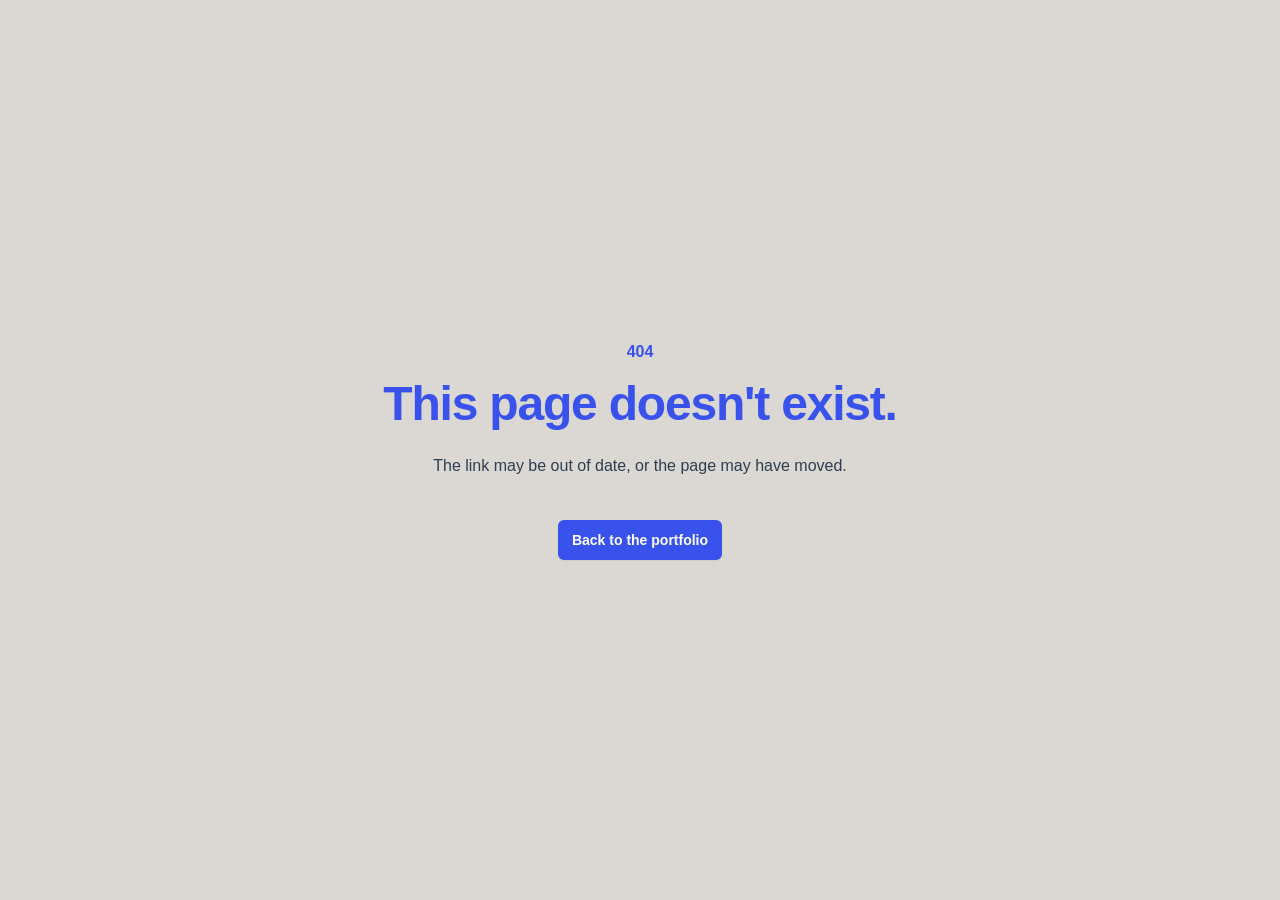
==== commit 70d52228: "Deploy edmaor/portfolio-meg@cf46607e390927ef16c2e709166ea3df928b469a" ====
--- a/index.html
+++ b/index.html
@@ -13,8 +13,8 @@
     <meta property="og:url" content="https://www.extrameeeegg.com">
     <meta property="og:type" content="website">
     <meta itemprop="url" content="https://extrameeeegg.com">
-    <script type="module" crossorigin src="/assets/index-sOXs2cjO.js"></script>
-    <link rel="stylesheet" crossorigin href="/assets/index-BOzwwcX4.css">
+    <script type="module" crossorigin src="/assets/index-CKOU1fV3.js"></script>
+    <link rel="stylesheet" crossorigin href="/assets/index-BHuTUs4I.css">
   </head>
   <body>
     <div id="app"></div>
--- a/assets/index-BHuTUs4I.css
+++ b/assets/index-BHuTUs4I.css
@@ -0,0 +1 @@
+/*! tailwindcss v4.3.3 | MIT License | https://tailwindcss.com */@layer properties{@supports (((-webkit-hyphens:none)) and (not (margin-trim:inline))) or ((-moz-orient:inline) and (not (color:rgb(from red r g b)))){*,:before,:after,::backdrop{--tw-border-style:solid;--tw-leading:initial;--tw-font-weight:initial;--tw-tracking:initial;--tw-shadow:0 0 #0000;--tw-shadow-color:initial;--tw-shadow-alpha:100%;--tw-inset-shadow:0 0 #0000;--tw-inset-shadow-color:initial;--tw-inset-shadow-alpha:100%;--tw-ring-color:initial;--tw-ring-shadow:0 0 #0000;--tw-inset-ring-color:initial;--tw-inset-ring-shadow:0 0 #0000;--tw-ring-inset:initial;--tw-ring-offset-width:0px;--tw-ring-offset-color:#fff;--tw-ring-offset-shadow:0 0 #0000;--tw-duration:initial;--tw-blur:initial;--tw-brightness:initial;--tw-contrast:initial;--tw-grayscale:initial;--tw-hue-rotate:initial;--tw-invert:initial;--tw-opacity:initial;--tw-saturate:initial;--tw-sepia:initial;--tw-drop-shadow:initial;--tw-drop-shadow-color:initial;--tw-drop-shadow-alpha:100%;--tw-drop-shadow-size:initial;--tw-outline-style:solid}}}@layer base{:root{--vt-c-white:#fff;--vt-c-white-soft:#f8f8f8;--vt-c-white-mute:#f2f2f2;--vt-c-black:#181818;--vt-c-black-soft:#222;--vt-c-black-mute:#282828;--vt-c-indigo:#2c3e50;--vt-c-divider-light-1:#3c3c3c4a;--vt-c-divider-light-2:#3c3c3c1f;--vt-c-divider-dark-1:#545454a6;--vt-c-divider-dark-2:#5454547a;--vt-c-text-light-1:var(--vt-c-indigo);--vt-c-text-light-2:#3c3c3ca8;--vt-c-text-dark-1:var(--vt-c-white);--vt-c-text-dark-2:#ebebeba3;--color-background:#dbd7d2;--color-background-soft:var(--vt-c-white-soft);--color-background-mute:var(--vt-c-white-mute);--color-border:var(--vt-c-divider-light-2);--color-border-hover:var(--vt-c-divider-light-1);--color-heading:var(--vt-c-text-light-1);--color-text:var(--vt-c-text-light-1);--section-gap:160px}@media (prefers-color-scheme:dark){:root{--color-background:var(--vt-c-black);--color-background-soft:var(--vt-c-black-soft);--color-background-mute:var(--vt-c-black-mute);--color-border:var(--vt-c-divider-dark-2);--color-border-hover:var(--vt-c-divider-dark-1);--color-heading:var(--vt-c-text-dark-1);--color-text:var(--vt-c-text-dark-2)}}*,:before,:after{box-sizing:border-box;margin:0;font-weight:400}body{min-height:100vh;color:var(--color-text);background:var(--color-background);text-rendering:optimizelegibility;-webkit-font-smoothing:antialiased;-moz-osx-font-smoothing:grayscale;font-family:Helvetica Neue,Helvetica,serif;font-size:15px;line-height:1.6;transition:color .5s,background-color .5s}::-webkit-scrollbar{display:none}*,:after,:before,::backdrop{box-sizing:border-box;border:0 solid;margin:0;padding:0}::file-selector-button{box-sizing:border-box;border:0 solid;margin:0;padding:0}html,:host{-webkit-text-size-adjust:100%;-moz-tab-size:4;tab-size:4;line-height:1.5;font-family:var(--default-font-family,-apple-system, BlinkMacSystemFont, "Segoe UI", Roboto, "Helvetica Neue", "Noto Sans", Arial, sans-serif, "Apple Color Emoji", "Segoe UI Emoji", "Segoe UI Symbol", "Noto Color Emoji");font-feature-settings:var(--default-font-feature-settings,normal);font-variation-settings:var(--default-font-variation-settings,normal);-webkit-tap-highlight-color:transparent}hr{height:0;color:inherit;border-top-width:1px}abbr:where([title]){-webkit-text-decoration:underline dotted;text-decoration:underline dotted}h1,h2,h3,h4,h5,h6{font-size:inherit;font-weight:inherit}a{color:inherit;-webkit-text-decoration:inherit;text-decoration:inherit}b,strong{font-weight:bolder}code,kbd,samp,pre{font-family:var(--default-mono-font-family,ui-monospace, SFMono-Regular, Menlo, Monaco, Consolas, "Liberation Mono", "Courier New", monospace);font-feature-settings:var(--default-mono-font-feature-settings,normal);font-variation-settings:var(--default-mono-font-variation-settings,normal);font-size:1em}small{font-size:80%}sub,sup{vertical-align:baseline;font-size:75%;line-height:0;position:relative}sub{bottom:-.25em}sup{top:-.5em}table{text-indent:0;border-color:inherit;border-collapse:collapse}:-moz-focusring:where(:not(iframe)){outline:auto}progress{vertical-align:baseline}summary{display:list-item}ol,ul,menu{list-style:none}img,svg,video,canvas,audio,iframe,embed,object{vertical-align:middle;display:block}img,video{max-width:100%;height:auto}button,input,select,optgroup,textarea{font:inherit;font-feature-settings:inherit;font-variation-settings:inherit;letter-spacing:inherit;color:inherit;opacity:1;background-color:#0000;border-radius:0}::file-selector-button{font:inherit;font-feature-settings:inherit;font-variation-settings:inherit;letter-spacing:inherit;color:inherit;opacity:1;background-color:#0000;border-radius:0}:where(select:is([multiple],[size])) optgroup{font-weight:bolder}:where(select:is([multiple],[size])) optgroup option{padding-inline-start:20px}::file-selector-button{margin-inline-end:4px}::placeholder{opacity:1}@supports (not ((-webkit-appearance:-apple-pay-button))) or (contain-intrinsic-size:1px){::placeholder{color:currentColor}@supports (color:color-mix(in lab,red,red)){::placeholder{color:color-mix(in oklab,currentcolor 50%,transparent)}}}textarea{resize:vertical}::-webkit-search-decoration{-webkit-appearance:none}::-webkit-date-and-time-value{min-height:1lh;text-align:inherit}::-webkit-datetime-edit{display:inline-flex}::-webkit-datetime-edit-fields-wrapper{padding:0}::-webkit-datetime-edit{padding-block:0}::-webkit-datetime-edit-year-field{padding-block:0}::-webkit-datetime-edit-month-field{padding-block:0}::-webkit-datetime-edit-day-field{padding-block:0}::-webkit-datetime-edit-hour-field{padding-block:0}::-webkit-datetime-edit-minute-field{padding-block:0}::-webkit-datetime-edit-second-field{padding-block:0}::-webkit-datetime-edit-millisecond-field{padding-block:0}::-webkit-datetime-edit-meridiem-field{padding-block:0}::-webkit-calendar-picker-indicator{line-height:1}:-moz-ui-invalid{box-shadow:none}button,input:where([type=button],[type=reset],[type=submit]){-webkit-appearance:button;-moz-appearance:button;appearance:button}::file-selector-button{-webkit-appearance:button;-moz-appearance:button;appearance:button}::-webkit-inner-spin-button{height:auto}::-webkit-outer-spin-button{height:auto}[hidden]:where(:not([hidden=until-found])){display:none!important}}@layer theme{:root,:host{--font-sans:-apple-system, BlinkMacSystemFont, "Segoe UI", Roboto, "Helvetica Neue", "Noto Sans", Arial, sans-serif, "Apple Color Emoji", "Segoe UI Emoji", "Segoe UI Symbol", "Noto Color Emoji";--font-mono:ui-monospace, SFMono-Regular, Menlo, Monaco, Consolas, "Liberation Mono", "Courier New", monospace;--color-indigo-600:oklch(51.1% .262 276.966);--color-pink-300:oklch(82.3% .12 346.018);--color-pink-400:oklch(71.8% .202 349.761);--color-black:#000;--color-white:#fff;--spacing:.25rem;--text-sm:.875rem;--text-sm--line-height:calc(1.25 / .875);--text-base:1rem;--text-base--line-height: 1.5 ;--text-xl:1.25rem;--text-xl--line-height:calc(1.75 / 1.25);--text-2xl:1.5rem;--text-2xl--line-height:calc(2 / 1.5);--text-3xl:1.875rem;--text-3xl--line-height: 1.2 ;--text-4xl:2.25rem;--text-4xl--line-height:calc(2.5 / 2.25);--text-5xl:3rem;--text-5xl--line-height:1;--font-weight-semibold:600;--font-weight-bold:700;--font-weight-black:900;--tracking-tight:-.025em;--leading-snug:1.375;--leading-normal:1.5;--radius-xs:.125rem;--radius-md:.375rem;--radius-lg:.5rem;--animate-pulse:pulse 2s cubic-bezier(.4, 0, .6, 1) infinite;--default-transition-duration:.15s;--default-transition-timing-function:cubic-bezier(.4, 0, .2, 1);--default-font-family:var(--font-sans);--default-mono-font-family:var(--font-mono);--color-bluemeg:#3852eb;--animate-fade-in:fade-in .5s ease-out both}}@layer components;@layer utilities{.visible{visibility:visible}.absolute{position:absolute}.fixed{position:fixed}.relative{position:relative}.top-0{top:0}.top-3{top:calc(var(--spacing) * 3)}.top-4{top:calc(var(--spacing) * 4)}.top-\[6\%\]{top:6%}.top-\[26\%\]{top:26%}.right-\[1\%\]{right:1%}.bottom-3{bottom:calc(var(--spacing) * 3)}.bottom-\[2\%\]{bottom:2%}.bottom-\[4\%\]{bottom:4%}.left-4{left:calc(var(--spacing) * 4)}.left-20{left:calc(var(--spacing) * 20)}.left-\[10\%\]{left:10%}.left-\[12\%\]{left:12%}.left-\[40\%\]{left:40%}.z-10{z-index:10}.z-20{z-index:20}.z-50{z-index:50}.m-4{margin:calc(var(--spacing) * 4)}.m-\[1\%\]{margin:1%}.mx-4{margin-inline:calc(var(--spacing) * 4)}.mx-5{margin-inline:calc(var(--spacing) * 5)}.mx-auto{margin-inline:auto}.my-4{margin-block:calc(var(--spacing) * 4)}.mt-2{margin-top:calc(var(--spacing) * 2)}.mt-4{margin-top:calc(var(--spacing) * 4)}.mt-6{margin-top:calc(var(--spacing) * 6)}.mt-8{margin-top:calc(var(--spacing) * 8)}.mt-10{margin-top:calc(var(--spacing) * 10)}.mt-16{margin-top:calc(var(--spacing) * 16)}.mr-4{margin-right:calc(var(--spacing) * 4)}.mr-16{margin-right:calc(var(--spacing) * 16)}.ml-20{margin-left:calc(var(--spacing) * 20)}.block{display:block}.contents{display:contents}.flex{display:flex}.grid{display:grid}.hidden{display:none}.h-1\/2{height:50%}.h-1\/4{height:25%}.h-3\/4{height:75%}.h-6{height:calc(var(--spacing) * 6)}.h-12{height:calc(var(--spacing) * 12)}.h-\[2px\]{height:2px}.h-\[14vh\]{height:14vh}.h-\[32vh\]{height:32vh}.h-\[44vh\]{height:44vh}.h-\[70vh\]{height:70vh}.h-\[96vh\]{height:96vh}.h-auto{height:auto}.h-dvh{height:100dvh}.h-full{height:100%}.h-screen{height:100vh}.h-svh{height:100svh}.max-h-\[90vh\]{max-height:90vh}.min-h-40{min-height:calc(var(--spacing) * 40)}.min-h-64{min-height:calc(var(--spacing) * 64)}.min-h-full{min-height:100%}.min-h-svh{min-height:100svh}.w-1\/4{width:25%}.w-6{width:calc(var(--spacing) * 6)}.w-\[98vw\]{width:98vw}.w-auto{width:auto}.w-full{width:100%}.w-screen{width:100vw}.w-svw{width:100svw}.max-w-100{max-width:calc(var(--spacing) * 100)}.max-w-prose{max-width:65ch}.min-w-0{min-width:0}.flex-1{flex:1}.shrink-0{flex-shrink:0}.animate-fade-in{animation:var(--animate-fade-in)}.animate-pulse{animation:var(--animate-pulse)}.grid-cols-1{grid-template-columns:repeat(1,minmax(0,1fr))}.flex-col{flex-direction:column}.flex-row{flex-direction:row}.flex-row-reverse{flex-direction:row-reverse}.place-items-center{place-items:center}.items-center{align-items:center}.items-start{align-items:flex-start}.justify-center{justify-content:center}.gap-4{gap:calc(var(--spacing) * 4)}.gap-6{gap:calc(var(--spacing) * 6)}.gap-8{gap:calc(var(--spacing) * 8)}.gap-12{gap:calc(var(--spacing) * 12)}.gap-x-6{column-gap:calc(var(--spacing) * 6)}.gap-x-12{column-gap:calc(var(--spacing) * 12)}.gap-y-6{row-gap:calc(var(--spacing) * 6)}.overflow-y-scroll{overflow-y:scroll}.rounded-lg{border-radius:var(--radius-lg)}.rounded-md{border-radius:var(--radius-md)}.rounded-xs{border-radius:var(--radius-xs)}.border-2{border-style:var(--tw-border-style);border-width:2px}.border-bluemeg{border-color:var(--color-bluemeg)}.bg-bluemeg{background-color:var(--color-bluemeg)}.bg-bluemeg\/10{background-color:#3852eb1a}@supports (color:color-mix(in lab,red,red)){.bg-bluemeg\/10{background-color:color-mix(in oklab,var(--color-bluemeg) 10%,transparent)}}.bg-transparent{background-color:#0000}.stroke-bluemeg{stroke:var(--color-bluemeg)}.object-contain{object-fit:contain}.object-cover{object-fit:cover}.object-center{object-position:center}.object-left-top{object-position:left top}.p-2{padding:calc(var(--spacing) * 2)}.px-3\.5{padding-inline:calc(var(--spacing) * 3.5)}.px-4{padding-inline:calc(var(--spacing) * 4)}.px-6{padding-inline:calc(var(--spacing) * 6)}.px-8{padding-inline:calc(var(--spacing) * 8)}.py-2{padding-block:calc(var(--spacing) * 2)}.py-2\.5{padding-block:calc(var(--spacing) * 2.5)}.py-16{padding-block:calc(var(--spacing) * 16)}.py-24{padding-block:calc(var(--spacing) * 24)}.pt-24{padding-top:calc(var(--spacing) * 24)}.pb-16{padding-bottom:calc(var(--spacing) * 16)}.text-center{text-align:center}.text-justify{text-align:justify}.text-2xl{font-size:var(--text-2xl);line-height:var(--tw-leading,var(--text-2xl--line-height))}.text-3xl{font-size:var(--text-3xl);line-height:var(--tw-leading,var(--text-3xl--line-height))}.text-4xl{font-size:var(--text-4xl);line-height:var(--tw-leading,var(--text-4xl--line-height))}.text-5xl{font-size:var(--text-5xl);line-height:var(--tw-leading,var(--text-5xl--line-height))}.text-base{font-size:var(--text-base);line-height:var(--tw-leading,var(--text-base--line-height))}.text-sm{font-size:var(--text-sm);line-height:var(--tw-leading,var(--text-sm--line-height))}.text-xl{font-size:var(--text-xl);line-height:var(--tw-leading,var(--text-xl--line-height))}.leading-7{--tw-leading:calc(var(--spacing) * 7);line-height:calc(var(--spacing) * 7)}.leading-normal{--tw-leading:var(--leading-normal);line-height:var(--leading-normal)}.leading-snug{--tw-leading:var(--leading-snug);line-height:var(--leading-snug)}.font-black{--tw-font-weight:var(--font-weight-black);font-weight:var(--font-weight-black)}.font-bold{--tw-font-weight:var(--font-weight-bold);font-weight:var(--font-weight-bold)}.font-semibold{--tw-font-weight:var(--font-weight-semibold);font-weight:var(--font-weight-semibold)}.tracking-tight{--tw-tracking:var(--tracking-tight);letter-spacing:var(--tracking-tight)}.whitespace-pre-line{white-space:pre-line}.text-bluemeg{color:var(--color-bluemeg)}.text-pink-400{color:var(--color-pink-400)}.text-white{color:var(--color-white)}.underline-offset-2{text-underline-offset:2px}.shadow-xs{--tw-shadow:0 1px 2px 0 var(--tw-shadow-color,#0000000d);box-shadow:var(--tw-inset-shadow),var(--tw-inset-ring-shadow),var(--tw-ring-offset-shadow),var(--tw-ring-shadow),var(--tw-shadow)}.transition-colors{transition-property:color,background-color,border-color,outline-color,text-decoration-color,fill,stroke,--tw-gradient-from,--tw-gradient-via,--tw-gradient-to;transition-timing-function:var(--tw-ease,var(--default-transition-timing-function));transition-duration:var(--tw-duration,var(--default-transition-duration))}.transition-opacity{transition-property:opacity;transition-timing-function:var(--tw-ease,var(--default-transition-timing-function));transition-duration:var(--tw-duration,var(--default-transition-duration))}.duration-300{--tw-duration:.3s;transition-duration:.3s}.duration-500{--tw-duration:.5s;transition-duration:.5s}:is(.\*\:select-none>*){-webkit-user-select:none;user-select:none}@media (hover:hover){.group-hover\:underline:is(:where(.group):hover *){text-decoration-line:underline}.group-hover\:opacity-80:is(:where(.group):hover *){opacity:.8}.hover\:cursor-default:hover{cursor:default}.hover\:cursor-pointer:hover{cursor:pointer}.hover\:bg-indigo-600:hover{background-color:var(--color-indigo-600)}.hover\:text-bluemeg:hover{color:var(--color-bluemeg)}.hover\:invert-\[\.25\]:hover{--tw-invert:invert(.25);filter:var(--tw-blur,) var(--tw-brightness,) var(--tw-contrast,) var(--tw-grayscale,) var(--tw-hue-rotate,) var(--tw-invert,) var(--tw-saturate,) var(--tw-sepia,) var(--tw-drop-shadow,)}}.focus-visible\:outline-2:focus-visible{outline-style:var(--tw-outline-style);outline-width:2px}.focus-visible\:outline-offset-2:focus-visible{outline-offset:2px}.focus-visible\:outline-indigo-600:focus-visible{outline-color:var(--color-indigo-600)}.focus-visible\:outline-solid:focus-visible{--tw-outline-style:solid;outline-style:solid}@media (min-width:320px){.sm\:visible{visibility:visible}.sm\:relative{position:relative}.sm\:m-4{margin:calc(var(--spacing) * 4)}.sm\:h-\[4vh\]{height:4vh}.sm\:h-\[30vh\]{height:30vh}.sm\:grid-cols-1{grid-template-columns:repeat(1,minmax(0,1fr))}.sm\:p-8{padding:calc(var(--spacing) * 8)}.sm\:py-32{padding-block:calc(var(--spacing) * 32)}.sm\:text-2xl{font-size:var(--text-2xl);line-height:var(--tw-leading,var(--text-2xl--line-height))}.sm\:text-3xl{font-size:var(--text-3xl);line-height:var(--tw-leading,var(--text-3xl--line-height))}.sm\:text-5xl{font-size:var(--text-5xl);line-height:var(--tw-leading,var(--text-5xl--line-height))}.sm\:text-xl{font-size:var(--text-xl);line-height:var(--tw-leading,var(--text-xl--line-height))}}@media (min-width:720px){.md\:invisible{visibility:hidden}.md\:visible{visibility:visible}.md\:absolute{position:absolute}.md\:bottom-8{bottom:calc(var(--spacing) * 8)}.md\:left-8{left:calc(var(--spacing) * 8)}.md\:left-\[32\%\]{left:32%}.md\:flex{display:flex}.md\:h-\[6vh\]{height:6vh}.md\:h-\[16vh\]{height:16vh}.md\:h-\[36vh\]{height:36vh}.md\:h-\[40vh\]{height:40vh}.md\:h-\[48vh\]{height:48vh}.md\:w-2\/3{width:66.6667%}.md\:grid-cols-2{grid-template-columns:repeat(2,minmax(0,1fr))}.md\:p-0{padding:0}.md\:px-8{padding-inline:calc(var(--spacing) * 8)}.md\:text-2xl{font-size:var(--text-2xl);line-height:var(--tw-leading,var(--text-2xl--line-height))}.md\:text-3xl{font-size:var(--text-3xl);line-height:var(--tw-leading,var(--text-3xl--line-height))}.md\:text-4xl{font-size:var(--text-4xl);line-height:var(--tw-leading,var(--text-4xl--line-height))}.md\:text-5xl{font-size:var(--text-5xl);line-height:var(--tw-leading,var(--text-5xl--line-height))}@media (hover:hover){.md\:group-hover\:visible:is(:where(.group):hover *){visibility:visible}}}@media (min-width:1080px){.lg\:h-\[45vh\]{height:45vh}.lg\:max-h-\[calc\(100svh-8rem\)\]{max-height:calc(100svh - 8rem)}.lg\:grid-cols-\[1fr_1\.5fr_3fr\]{grid-template-columns:1fr 1.5fr 3fr}.lg\:px-8{padding-inline:calc(var(--spacing) * 8)}}.\[\&\:hover\>path\]\:fill-pink-300:hover>path{fill:var(--color-pink-300)}.\[\&\:hover\>path\]\:stroke-pink-300:hover>path{stroke:var(--color-pink-300)}.\[\&\>path\]\:fill-black>path{fill:var(--color-black)}.\[\&\>path\]\:fill-bluemeg>path{fill:var(--color-bluemeg)}.\[\&\>path\]\:stroke-bluemeg>path{stroke:var(--color-bluemeg)}}@property --tw-border-style{syntax:"*";inherits:false;initial-value:solid}@property --tw-leading{syntax:"*";inherits:false}@property --tw-font-weight{syntax:"*";inherits:false}@property --tw-tracking{syntax:"*";inherits:false}@property --tw-shadow{syntax:"*";inherits:false;initial-value:0 0 #0000}@property --tw-shadow-color{syntax:"*";inherits:false}@property --tw-shadow-alpha{syntax:"<percentage>";inherits:false;initial-value:100%}@property --tw-inset-shadow{syntax:"*";inherits:false;initial-value:0 0 #0000}@property --tw-inset-shadow-color{syntax:"*";inherits:false}@property --tw-inset-shadow-alpha{syntax:"<percentage>";inherits:false;initial-value:100%}@property --tw-ring-color{syntax:"*";inherits:false}@property --tw-ring-shadow{syntax:"*";inherits:false;initial-value:0 0 #0000}@property --tw-inset-ring-color{syntax:"*";inherits:false}@property --tw-inset-ring-shadow{syntax:"*";inherits:false;initial-value:0 0 #0000}@property --tw-ring-inset{syntax:"*";inherits:false}@property --tw-ring-offset-width{syntax:"<length>";inherits:false;initial-value:0}@property --tw-ring-offset-color{syntax:"*";inherits:false;initial-value:#fff}@property --tw-ring-offset-shadow{syntax:"*";inherits:false;initial-value:0 0 #0000}@property --tw-duration{syntax:"*";inherits:false}@property --tw-blur{syntax:"*";inherits:false}@property --tw-brightness{syntax:"*";inherits:false}@property --tw-contrast{syntax:"*";inherits:false}@property --tw-grayscale{syntax:"*";inherits:false}@property --tw-hue-rotate{syntax:"*";inherits:false}@property --tw-invert{syntax:"*";inherits:false}@property --tw-opacity{syntax:"*";inherits:false}@property --tw-saturate{syntax:"*";inherits:false}@property --tw-sepia{syntax:"*";inherits:false}@property --tw-drop-shadow{syntax:"*";inherits:false}@property --tw-drop-shadow-color{syntax:"*";inherits:false}@property --tw-drop-shadow-alpha{syntax:"<percentage>";inherits:false;initial-value:100%}@property --tw-drop-shadow-size{syntax:"*";inherits:false}@property --tw-outline-style{syntax:"*";inherits:false;initial-value:solid}@keyframes pulse{50%{opacity:.5}}@keyframes fade-in{0%{opacity:0}to{opacity:1}}.meg-typewriter[data-v-2b73ef46]{border-right:.25em solid currentColor;animation:blink-caret-2b73ef46 .5s step-end infinite}@keyframes blink-caret-2b73ef46{0%,to{border-color:transparent}50%{border-color:currentColor}}
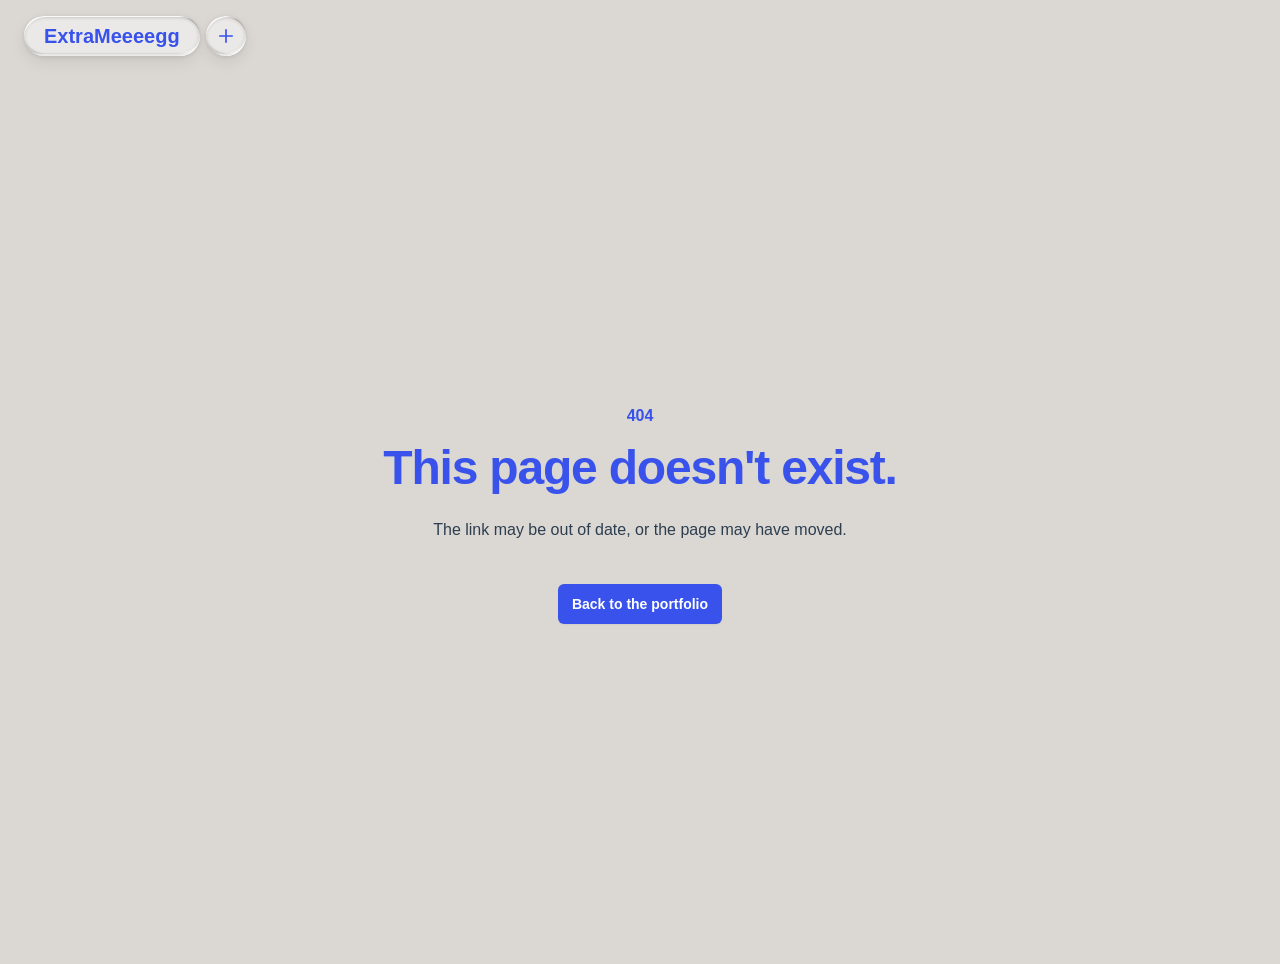
==== commit 407d8df0: "Deploy edmaor/portfolio-meg@52832268972fc68942bd32a651ae8198b89224ab" ====
--- a/index.html
+++ b/index.html
@@ -13,8 +13,8 @@
     <meta property="og:url" content="https://www.extrameeeegg.com">
     <meta property="og:type" content="website">
     <meta itemprop="url" content="https://extrameeeegg.com">
-    <script type="module" crossorigin src="/assets/index-CKOU1fV3.js"></script>
-    <link rel="stylesheet" crossorigin href="/assets/index-BHuTUs4I.css">
+    <script type="module" crossorigin src="/assets/index-D9wIXvLt.js"></script>
+    <link rel="stylesheet" crossorigin href="/assets/index-C91ePu3K.css">
   </head>
   <body>
     <div id="app"></div>
--- a/assets/index-C91ePu3K.css
+++ b/assets/index-C91ePu3K.css
@@ -0,0 +1 @@
+/*! tailwindcss v4.3.3 | MIT License | https://tailwindcss.com */@layer properties{@supports (((-webkit-hyphens:none)) and (not (margin-trim:inline))) or ((-moz-orient:inline) and (not (color:rgb(from red r g b)))){*,:before,:after,::backdrop{--tw-translate-x:0;--tw-translate-y:0;--tw-translate-z:0;--tw-space-y-reverse:0;--tw-divide-y-reverse:0;--tw-border-style:solid;--tw-leading:initial;--tw-font-weight:initial;--tw-tracking:initial;--tw-ordinal:initial;--tw-slashed-zero:initial;--tw-numeric-figure:initial;--tw-numeric-spacing:initial;--tw-numeric-fraction:initial;--tw-shadow:0 0 #0000;--tw-shadow-color:initial;--tw-shadow-alpha:100%;--tw-inset-shadow:0 0 #0000;--tw-inset-shadow-color:initial;--tw-inset-shadow-alpha:100%;--tw-ring-color:initial;--tw-ring-shadow:0 0 #0000;--tw-inset-ring-color:initial;--tw-inset-ring-shadow:0 0 #0000;--tw-ring-inset:initial;--tw-ring-offset-width:0px;--tw-ring-offset-color:#fff;--tw-ring-offset-shadow:0 0 #0000;--tw-backdrop-blur:initial;--tw-backdrop-brightness:initial;--tw-backdrop-contrast:initial;--tw-backdrop-grayscale:initial;--tw-backdrop-hue-rotate:initial;--tw-backdrop-invert:initial;--tw-backdrop-opacity:initial;--tw-backdrop-saturate:initial;--tw-backdrop-sepia:initial;--tw-duration:initial;--tw-ease:initial;--tw-scale-x:1;--tw-scale-y:1;--tw-scale-z:1;--tw-blur:initial;--tw-brightness:initial;--tw-contrast:initial;--tw-grayscale:initial;--tw-hue-rotate:initial;--tw-invert:initial;--tw-opacity:initial;--tw-saturate:initial;--tw-sepia:initial;--tw-drop-shadow:initial;--tw-drop-shadow-color:initial;--tw-drop-shadow-alpha:100%;--tw-drop-shadow-size:initial;--tw-outline-style:solid}}}@layer base{:root{--vt-c-white:#fff;--vt-c-white-soft:#f8f8f8;--vt-c-white-mute:#f2f2f2;--vt-c-black:#181818;--vt-c-black-soft:#222;--vt-c-black-mute:#282828;--vt-c-indigo:#2c3e50;--vt-c-divider-light-1:#3c3c3c4a;--vt-c-divider-light-2:#3c3c3c1f;--vt-c-divider-dark-1:#545454a6;--vt-c-divider-dark-2:#5454547a;--vt-c-text-light-1:var(--vt-c-indigo);--vt-c-text-light-2:#3c3c3ca8;--vt-c-text-dark-1:var(--vt-c-white);--vt-c-text-dark-2:#ebebeba3;--color-background:#dbd7d2;--color-background-soft:var(--vt-c-white-soft);--color-background-mute:var(--vt-c-white-mute);--color-border:var(--vt-c-divider-light-2);--color-border-hover:var(--vt-c-divider-light-1);--color-heading:var(--vt-c-text-light-1);--color-text:var(--vt-c-text-light-1);--section-gap:160px}@media (prefers-color-scheme:dark){:root{--color-background:var(--vt-c-black);--color-background-soft:var(--vt-c-black-soft);--color-background-mute:var(--vt-c-black-mute);--color-border:var(--vt-c-divider-dark-2);--color-border-hover:var(--vt-c-divider-dark-1);--color-heading:var(--vt-c-text-dark-1);--color-text:var(--vt-c-text-dark-2)}}*,:before,:after{box-sizing:border-box;margin:0;font-weight:400}body{min-height:100vh;color:var(--color-text);background:var(--color-background);text-rendering:optimizelegibility;-webkit-font-smoothing:antialiased;-moz-osx-font-smoothing:grayscale;font-family:Helvetica Neue,Helvetica,serif;font-size:15px;line-height:1.6;transition:color .5s,background-color .5s}::-webkit-scrollbar{display:none}*,:after,:before,::backdrop{box-sizing:border-box;border:0 solid;margin:0;padding:0}::file-selector-button{box-sizing:border-box;border:0 solid;margin:0;padding:0}html,:host{-webkit-text-size-adjust:100%;-moz-tab-size:4;tab-size:4;line-height:1.5;font-family:var(--default-font-family,-apple-system, BlinkMacSystemFont, "Segoe UI", Roboto, "Helvetica Neue", "Noto Sans", Arial, sans-serif, "Apple Color Emoji", "Segoe UI Emoji", "Segoe UI Symbol", "Noto Color Emoji");font-feature-settings:var(--default-font-feature-settings,normal);font-variation-settings:var(--default-font-variation-settings,normal);-webkit-tap-highlight-color:transparent}hr{height:0;color:inherit;border-top-width:1px}abbr:where([title]){-webkit-text-decoration:underline dotted;text-decoration:underline dotted}h1,h2,h3,h4,h5,h6{font-size:inherit;font-weight:inherit}a{color:inherit;-webkit-text-decoration:inherit;text-decoration:inherit}b,strong{font-weight:bolder}code,kbd,samp,pre{font-family:var(--default-mono-font-family,ui-monospace, SFMono-Regular, Menlo, Monaco, Consolas, "Liberation Mono", "Courier New", monospace);font-feature-settings:var(--default-mono-font-feature-settings,normal);font-variation-settings:var(--default-mono-font-variation-settings,normal);font-size:1em}small{font-size:80%}sub,sup{vertical-align:baseline;font-size:75%;line-height:0;position:relative}sub{bottom:-.25em}sup{top:-.5em}table{text-indent:0;border-color:inherit;border-collapse:collapse}:-moz-focusring:where(:not(iframe)){outline:auto}progress{vertical-align:baseline}summary{display:list-item}ol,ul,menu{list-style:none}img,svg,video,canvas,audio,iframe,embed,object{vertical-align:middle;display:block}img,video{max-width:100%;height:auto}button,input,select,optgroup,textarea{font:inherit;font-feature-settings:inherit;font-variation-settings:inherit;letter-spacing:inherit;color:inherit;opacity:1;background-color:#0000;border-radius:0}::file-selector-button{font:inherit;font-feature-settings:inherit;font-variation-settings:inherit;letter-spacing:inherit;color:inherit;opacity:1;background-color:#0000;border-radius:0}:where(select:is([multiple],[size])) optgroup{font-weight:bolder}:where(select:is([multiple],[size])) optgroup option{padding-inline-start:20px}::file-selector-button{margin-inline-end:4px}::placeholder{opacity:1}@supports (not ((-webkit-appearance:-apple-pay-button))) or (contain-intrinsic-size:1px){::placeholder{color:currentColor}@supports (color:color-mix(in lab,red,red)){::placeholder{color:color-mix(in oklab,currentcolor 50%,transparent)}}}textarea{resize:vertical}::-webkit-search-decoration{-webkit-appearance:none}::-webkit-date-and-time-value{min-height:1lh;text-align:inherit}::-webkit-datetime-edit{display:inline-flex}::-webkit-datetime-edit-fields-wrapper{padding:0}::-webkit-datetime-edit{padding-block:0}::-webkit-datetime-edit-year-field{padding-block:0}::-webkit-datetime-edit-month-field{padding-block:0}::-webkit-datetime-edit-day-field{padding-block:0}::-webkit-datetime-edit-hour-field{padding-block:0}::-webkit-datetime-edit-minute-field{padding-block:0}::-webkit-datetime-edit-second-field{padding-block:0}::-webkit-datetime-edit-millisecond-field{padding-block:0}::-webkit-datetime-edit-meridiem-field{padding-block:0}::-webkit-calendar-picker-indicator{line-height:1}:-moz-ui-invalid{box-shadow:none}button,input:where([type=button],[type=reset],[type=submit]){-webkit-appearance:button;-moz-appearance:button;appearance:button}::file-selector-button{-webkit-appearance:button;-moz-appearance:button;appearance:button}::-webkit-inner-spin-button{height:auto}::-webkit-outer-spin-button{height:auto}[hidden]:where(:not([hidden=until-found])){display:none!important}}@layer theme{:root,:host{--font-sans:-apple-system, BlinkMacSystemFont, "Segoe UI", Roboto, "Helvetica Neue", "Noto Sans", Arial, sans-serif, "Apple Color Emoji", "Segoe UI Emoji", "Segoe UI Symbol", "Noto Color Emoji";--font-mono:ui-monospace, SFMono-Regular, Menlo, Monaco, Consolas, "Liberation Mono", "Courier New", monospace;--color-red-50:oklch(97.1% .013 17.38);--color-red-600:oklch(57.7% .245 27.325);--color-red-700:oklch(50.5% .213 27.518);--color-amber-700:oklch(55.5% .163 48.998);--color-green-50:oklch(98.2% .018 155.826);--color-green-700:oklch(52.7% .154 150.069);--color-green-800:oklch(44.8% .119 151.328);--color-indigo-600:oklch(51.1% .262 276.966);--color-pink-300:oklch(82.3% .12 346.018);--color-pink-400:oklch(71.8% .202 349.761);--color-stone-50:oklch(98.5% .001 106.423);--color-stone-100:oklch(97% .001 106.424);--color-stone-200:oklch(92.3% .003 48.717);--color-stone-300:oklch(86.9% .005 56.366);--color-stone-400:oklch(70.9% .01 56.259);--color-stone-500:oklch(55.3% .013 58.071);--color-stone-600:oklch(44.4% .011 73.639);--color-black:#000;--color-white:#fff;--spacing:.25rem;--container-sm:24rem;--container-xl:36rem;--container-3xl:48rem;--container-5xl:64rem;--text-xs:.75rem;--text-xs--line-height:calc(1 / .75);--text-sm:.875rem;--text-sm--line-height:calc(1.25 / .875);--text-base:1rem;--text-base--line-height: 1.5 ;--text-lg:1.125rem;--text-lg--line-height:calc(1.75 / 1.125);--text-xl:1.25rem;--text-xl--line-height:calc(1.75 / 1.25);--text-2xl:1.5rem;--text-2xl--line-height:calc(2 / 1.5);--text-3xl:1.875rem;--text-3xl--line-height: 1.2 ;--text-4xl:2.25rem;--text-4xl--line-height:calc(2.5 / 2.25);--text-5xl:3rem;--text-5xl--line-height:1;--font-weight-normal:400;--font-weight-medium:500;--font-weight-semibold:600;--font-weight-bold:700;--font-weight-black:900;--tracking-tight:-.025em;--tracking-wide:.025em;--leading-normal:1.5;--radius-xs:.125rem;--radius-md:.375rem;--radius-lg:.5rem;--radius-xl:.75rem;--radius-3xl:1.5rem;--animate-pulse:pulse 2s cubic-bezier(.4, 0, .6, 1) infinite;--default-transition-duration:.15s;--default-transition-timing-function:cubic-bezier(.4, 0, .2, 1);--default-font-family:var(--font-sans);--default-mono-font-family:var(--font-mono);--color-bluemeg:#3852eb;--animate-fade-in:fade-in .5s ease-out both}}@layer components;@layer utilities{.pointer-events-none{pointer-events:none}.visible{visibility:visible}.sr-only{clip-path:inset(50%);white-space:nowrap;border-width:0;width:1px;height:1px;margin:-1px;padding:0;position:absolute;overflow:hidden}.absolute{position:absolute}.fixed{position:fixed}.relative{position:relative}.static{position:static}.sticky{position:sticky}.inset-0{top:0;right:0;bottom:0;left:0}.inset-x-0{inset-inline:0}.top-0{top:0}.top-1\/2{top:50%}.top-3{top:calc(var(--spacing) * 3)}.top-16{top:calc(var(--spacing) * 16)}.top-\[6\%\]{top:6%}.top-\[26\%\]{top:26%}.top-full{top:100%}.right-3{right:calc(var(--spacing) * 3)}.right-\[1\%\]{right:1%}.bottom-0{bottom:0}.bottom-3{bottom:calc(var(--spacing) * 3)}.bottom-\[2\%\]{bottom:2%}.bottom-\[4\%\]{bottom:4%}.left-0{left:0}.left-1\/2{left:50%}.left-3{left:calc(var(--spacing) * 3)}.left-\[10\%\]{left:10%}.left-\[12\%\]{left:12%}.left-\[40\%\]{left:40%}.isolate{isolation:isolate}.z-10{z-index:10}.z-20{z-index:20}.z-50{z-index:50}.m-4{margin:calc(var(--spacing) * 4)}.-mx-4{margin-inline:calc(var(--spacing) * -4)}.mx-4{margin-inline:calc(var(--spacing) * 4)}.mx-5{margin-inline:calc(var(--spacing) * 5)}.mx-auto{margin-inline:auto}.my-4{margin-block:calc(var(--spacing) * 4)}.my-6{margin-block:calc(var(--spacing) * 6)}.-mt-2{margin-top:calc(var(--spacing) * -2)}.mt-1{margin-top:var(--spacing)}.mt-1\.5{margin-top:calc(var(--spacing) * 1.5)}.mt-3{margin-top:calc(var(--spacing) * 3)}.mt-4{margin-top:calc(var(--spacing) * 4)}.mt-6{margin-top:calc(var(--spacing) * 6)}.mt-8{margin-top:calc(var(--spacing) * 8)}.mt-10{margin-top:calc(var(--spacing) * 10)}.mt-16{margin-top:calc(var(--spacing) * 16)}.mt-auto{margin-top:auto}.mr-16{margin-right:calc(var(--spacing) * 16)}.mb-2{margin-bottom:calc(var(--spacing) * 2)}.mb-6{margin-bottom:calc(var(--spacing) * 6)}.ml-auto{margin-left:auto}.block{display:block}.contents{display:contents}.flex{display:flex}.grid{display:grid}.hidden{display:none}.table{display:table}.aspect-\[1\/1\.25\]{aspect-ratio:1/1.25}.aspect-square{aspect-ratio:1}.size-4{width:calc(var(--spacing) * 4);height:calc(var(--spacing) * 4)}.size-5{width:calc(var(--spacing) * 5);height:calc(var(--spacing) * 5)}.size-10{width:calc(var(--spacing) * 10);height:calc(var(--spacing) * 10)}.size-14{width:calc(var(--spacing) * 14);height:calc(var(--spacing) * 14)}.h-1\/2{height:50%}.h-1\/4{height:25%}.h-3\/4{height:75%}.h-5{height:calc(var(--spacing) * 5)}.h-6{height:calc(var(--spacing) * 6)}.h-8{height:calc(var(--spacing) * 8)}.h-10{height:calc(var(--spacing) * 10)}.h-12{height:calc(var(--spacing) * 12)}.h-16{height:calc(var(--spacing) * 16)}.h-\[2px\]{height:2px}.h-\[14vh\]{height:14vh}.h-\[32vh\]{height:32vh}.h-\[44vh\]{height:44vh}.h-\[60vh\]{height:60vh}.h-\[calc\(100svh-4rem\)\]{height:calc(100svh - 4rem)}.h-auto{height:auto}.h-dvh{height:100dvh}.h-full{height:100%}.min-h-40{min-height:calc(var(--spacing) * 40)}.min-h-64{min-height:calc(var(--spacing) * 64)}.min-h-\[calc\(100svh-5rem\)\]{min-height:calc(100svh - 5rem)}.min-h-full{min-height:100%}.min-h-svh{min-height:100svh}.w-1\/4{width:25%}.w-5{width:calc(var(--spacing) * 5)}.w-6{width:calc(var(--spacing) * 6)}.w-8{width:calc(var(--spacing) * 8)}.w-32{width:calc(var(--spacing) * 32)}.w-auto{width:auto}.w-fit{width:fit-content}.w-full{width:100%}.w-screen{width:100vw}.max-w-0{max-width:0}.max-w-3xl{max-width:var(--container-3xl)}.max-w-5xl{max-width:var(--container-5xl)}.max-w-100{max-width:calc(var(--spacing) * 100)}.max-w-\[calc\(100\%-1\.5rem\)\]{max-width:calc(100% - 1.5rem)}.max-w-prose{max-width:65ch}.max-w-sm{max-width:var(--container-sm)}.max-w-xl{max-width:var(--container-xl)}.min-w-0{min-width:0}.min-w-full{min-width:100%}.flex-1{flex:1}.shrink-0{flex-shrink:0}.-translate-x-1\/2{--tw-translate-x: -50% ;translate:var(--tw-translate-x) var(--tw-translate-y)}.-translate-y-1\/2{--tw-translate-y: -50% ;translate:var(--tw-translate-x) var(--tw-translate-y)}.rotate-45{rotate:45deg}.animate-fade-in{animation:var(--animate-fade-in)}.animate-pulse{animation:var(--animate-pulse)}.cursor-pointer{cursor:pointer}.scroll-mt-20{scroll-margin-top:calc(var(--spacing) * 20)}.grid-cols-1{grid-template-columns:repeat(1,minmax(0,1fr))}.flex-col{flex-direction:column}.flex-row{flex-direction:row}.flex-row-reverse{flex-direction:row-reverse}.flex-wrap{flex-wrap:wrap}.place-items-center{place-items:center}.items-center{align-items:center}.items-start{align-items:flex-start}.justify-between{justify-content:space-between}.justify-center{justify-content:center}.gap-1{gap:var(--spacing)}.gap-1\.5{gap:calc(var(--spacing) * 1.5)}.gap-2{gap:calc(var(--spacing) * 2)}.gap-3{gap:calc(var(--spacing) * 3)}.gap-4{gap:calc(var(--spacing) * 4)}.gap-6{gap:calc(var(--spacing) * 6)}.gap-8{gap:calc(var(--spacing) * 8)}.gap-12{gap:calc(var(--spacing) * 12)}:where(.space-y-2>:not(:last-child)){--tw-space-y-reverse:0;margin-block-start:calc(calc(var(--spacing) * 2) * var(--tw-space-y-reverse));margin-block-end:calc(calc(var(--spacing) * 2) * calc(1 - var(--tw-space-y-reverse)))}:where(.space-y-3>:not(:last-child)){--tw-space-y-reverse:0;margin-block-start:calc(calc(var(--spacing) * 3) * var(--tw-space-y-reverse));margin-block-end:calc(calc(var(--spacing) * 3) * calc(1 - var(--tw-space-y-reverse)))}:where(.space-y-4>:not(:last-child)){--tw-space-y-reverse:0;margin-block-start:calc(calc(var(--spacing) * 4) * var(--tw-space-y-reverse));margin-block-end:calc(calc(var(--spacing) * 4) * calc(1 - var(--tw-space-y-reverse)))}:where(.space-y-5>:not(:last-child)){--tw-space-y-reverse:0;margin-block-start:calc(calc(var(--spacing) * 5) * var(--tw-space-y-reverse));margin-block-end:calc(calc(var(--spacing) * 5) * calc(1 - var(--tw-space-y-reverse)))}:where(.space-y-6>:not(:last-child)){--tw-space-y-reverse:0;margin-block-start:calc(calc(var(--spacing) * 6) * var(--tw-space-y-reverse));margin-block-end:calc(calc(var(--spacing) * 6) * calc(1 - var(--tw-space-y-reverse)))}.gap-x-6{column-gap:calc(var(--spacing) * 6)}.gap-x-12{column-gap:calc(var(--spacing) * 12)}.gap-y-6{row-gap:calc(var(--spacing) * 6)}.gap-y-8{row-gap:calc(var(--spacing) * 8)}:where(.divide-y>:not(:last-child)){--tw-divide-y-reverse:0;border-bottom-style:var(--tw-border-style);border-top-style:var(--tw-border-style);border-top-width:calc(1px * var(--tw-divide-y-reverse));border-bottom-width:calc(1px * calc(1 - var(--tw-divide-y-reverse)))}:where(.divide-stone-200>:not(:last-child)){border-color:var(--color-stone-200)}.truncate{text-overflow:ellipsis;white-space:nowrap;overflow:hidden}.overflow-hidden{overflow:hidden}.overflow-y-scroll{overflow-y:scroll}.rounded-3xl{border-radius:var(--radius-3xl)}.rounded-\[28px\]{border-radius:28px}.rounded-full{border-radius:3.40282e38px}.rounded-lg{border-radius:var(--radius-lg)}.rounded-md{border-radius:var(--radius-md)}.rounded-xl{border-radius:var(--radius-xl)}.rounded-xs{border-radius:var(--radius-xs)}.border{border-style:var(--tw-border-style);border-width:1px}.border-2{border-style:var(--tw-border-style);border-width:2px}.border-t{border-top-style:var(--tw-border-style);border-top-width:1px}.border-b{border-bottom-style:var(--tw-border-style);border-bottom-width:1px}.border-dashed{--tw-border-style:dashed;border-style:dashed}.border-bluemeg{border-color:var(--color-bluemeg)}.border-bluemeg\/40{border-color:#3852eb66}@supports (color:color-mix(in lab,red,red)){.border-bluemeg\/40{border-color:color-mix(in oklab,var(--color-bluemeg) 40%,transparent)}}.border-stone-200{border-color:var(--color-stone-200)}.border-stone-300{border-color:var(--color-stone-300)}.bg-bluemeg{background-color:var(--color-bluemeg)}.bg-bluemeg\/5{background-color:#3852eb0d}@supports (color:color-mix(in lab,red,red)){.bg-bluemeg\/5{background-color:color-mix(in oklab,var(--color-bluemeg) 5%,transparent)}}.bg-bluemeg\/10{background-color:#3852eb1a}@supports (color:color-mix(in lab,red,red)){.bg-bluemeg\/10{background-color:color-mix(in oklab,var(--color-bluemeg) 10%,transparent)}}.bg-green-50{background-color:var(--color-green-50)}.bg-red-50{background-color:var(--color-red-50)}.bg-stone-50{background-color:var(--color-stone-50)}.bg-stone-100{background-color:var(--color-stone-100)}.bg-stone-100\/95{background-color:#f5f5f4f2}@supports (color:color-mix(in lab,red,red)){.bg-stone-100\/95{background-color:color-mix(in oklab,var(--color-stone-100) 95%,transparent)}}.bg-transparent{background-color:#0000}.bg-white{background-color:var(--color-white)}.bg-white\/90{background-color:#ffffffe6}@supports (color:color-mix(in lab,red,red)){.bg-white\/90{background-color:color-mix(in oklab,var(--color-white) 90%,transparent)}}.object-contain{object-fit:contain}.object-cover{object-fit:cover}.object-center{object-position:center}.object-left-top{object-position:left top}.p-2{padding:calc(var(--spacing) * 2)}.p-4{padding:calc(var(--spacing) * 4)}.px-1{padding-inline:var(--spacing)}.px-3{padding-inline:calc(var(--spacing) * 3)}.px-3\.5{padding-inline:calc(var(--spacing) * 3.5)}.px-4{padding-inline:calc(var(--spacing) * 4)}.px-5{padding-inline:calc(var(--spacing) * 5)}.px-6{padding-inline:calc(var(--spacing) * 6)}.px-8{padding-inline:calc(var(--spacing) * 8)}.py-1{padding-block:var(--spacing)}.py-1\.5{padding-block:calc(var(--spacing) * 1.5)}.py-2{padding-block:calc(var(--spacing) * 2)}.py-2\.5{padding-block:calc(var(--spacing) * 2.5)}.py-3{padding-block:calc(var(--spacing) * 3)}.py-4{padding-block:calc(var(--spacing) * 4)}.py-6{padding-block:calc(var(--spacing) * 6)}.py-8{padding-block:calc(var(--spacing) * 8)}.py-24{padding-block:calc(var(--spacing) * 24)}.pt-6{padding-top:calc(var(--spacing) * 6)}.pt-8{padding-top:calc(var(--spacing) * 8)}.pr-1{padding-right:var(--spacing)}.pb-8{padding-bottom:calc(var(--spacing) * 8)}.pb-16{padding-bottom:calc(var(--spacing) * 16)}.pl-1{padding-left:var(--spacing)}.pl-4{padding-left:calc(var(--spacing) * 4)}.text-center{text-align:center}.text-justify{text-align:justify}.text-2xl{font-size:var(--text-2xl);line-height:var(--tw-leading,var(--text-2xl--line-height))}.text-3xl{font-size:var(--text-3xl);line-height:var(--tw-leading,var(--text-3xl--line-height))}.text-4xl{font-size:var(--text-4xl);line-height:var(--tw-leading,var(--text-4xl--line-height))}.text-5xl{font-size:var(--text-5xl);line-height:var(--tw-leading,var(--text-5xl--line-height))}.text-base{font-size:var(--text-base);line-height:var(--tw-leading,var(--text-base--line-height))}.text-lg{font-size:var(--text-lg);line-height:var(--tw-leading,var(--text-lg--line-height))}.text-sm{font-size:var(--text-sm);line-height:var(--tw-leading,var(--text-sm--line-height))}.text-xl{font-size:var(--text-xl);line-height:var(--tw-leading,var(--text-xl--line-height))}.text-xs{font-size:var(--text-xs);line-height:var(--tw-leading,var(--text-xs--line-height))}.leading-7{--tw-leading:calc(var(--spacing) * 7);line-height:calc(var(--spacing) * 7)}.leading-none{--tw-leading:1;line-height:1}.leading-normal{--tw-leading:var(--leading-normal);line-height:var(--leading-normal)}.font-black{--tw-font-weight:var(--font-weight-black);font-weight:var(--font-weight-black)}.font-bold{--tw-font-weight:var(--font-weight-bold);font-weight:var(--font-weight-bold)}.font-medium{--tw-font-weight:var(--font-weight-medium);font-weight:var(--font-weight-medium)}.font-normal{--tw-font-weight:var(--font-weight-normal);font-weight:var(--font-weight-normal)}.font-semibold{--tw-font-weight:var(--font-weight-semibold);font-weight:var(--font-weight-semibold)}.tracking-tight{--tw-tracking:var(--tracking-tight);letter-spacing:var(--tracking-tight)}.tracking-wide{--tw-tracking:var(--tracking-wide);letter-spacing:var(--tracking-wide)}.break-all{word-break:break-all}.whitespace-nowrap{white-space:nowrap}.whitespace-pre-line{white-space:pre-line}.text-amber-700{color:var(--color-amber-700)}.text-bluemeg{color:var(--color-bluemeg)}.text-bluemeg\/70{color:#3852ebb3}@supports (color:color-mix(in lab,red,red)){.text-bluemeg\/70{color:color-mix(in oklab,var(--color-bluemeg) 70%,transparent)}}.text-green-700{color:var(--color-green-700)}.text-green-800{color:var(--color-green-800)}.text-red-700{color:var(--color-red-700)}.text-stone-400{color:var(--color-stone-400)}.text-stone-500{color:var(--color-stone-500)}.text-stone-600{color:var(--color-stone-600)}.text-white{color:var(--color-white)}.uppercase{text-transform:uppercase}.tabular-nums{--tw-numeric-spacing:tabular-nums;font-variant-numeric:var(--tw-ordinal,) var(--tw-slashed-zero,) var(--tw-numeric-figure,) var(--tw-numeric-spacing,) var(--tw-numeric-fraction,)}.underline{text-decoration-line:underline}.accent-bluemeg{accent-color:var(--color-bluemeg)}.opacity-0{opacity:0}.opacity-50{opacity:.5}.opacity-100{opacity:1}.shadow-xs{--tw-shadow:0 1px 2px 0 var(--tw-shadow-color,#0000000d);box-shadow:var(--tw-inset-shadow),var(--tw-inset-ring-shadow),var(--tw-ring-offset-shadow),var(--tw-ring-shadow),var(--tw-shadow)}.glass{-webkit-backdrop-filter:blur(12px)saturate(150%);background:#fbfbfb80;box-shadow:inset 0 0 0 1px #ffffff1a,inset 1.8px 3px 0 -2px #ffffffe6,inset -2px -2px 0 -2px #fffc,inset -3px -8px 1px -6px #fff9,inset -.3px -1px 4px #0000001f,inset -1.5px 2.5px 0 -2px #0003,inset 0 3px 4px -2px #0003,inset 2px -6.5px 1px -4px #0000001a,0 1px 5px #0000001a,0 6px 16px #00000014}.backdrop-blur{--tw-backdrop-blur:blur(8px);-webkit-backdrop-filter:var(--tw-backdrop-blur,) var(--tw-backdrop-brightness,) var(--tw-backdrop-contrast,) var(--tw-backdrop-grayscale,) var(--tw-backdrop-hue-rotate,) var(--tw-backdrop-invert,) var(--tw-backdrop-opacity,) var(--tw-backdrop-saturate,) var(--tw-backdrop-sepia,);backdrop-filter:var(--tw-backdrop-blur,) var(--tw-backdrop-brightness,) var(--tw-backdrop-contrast,) var(--tw-backdrop-grayscale,) var(--tw-backdrop-hue-rotate,) var(--tw-backdrop-invert,) var(--tw-backdrop-opacity,) var(--tw-backdrop-saturate,) var(--tw-backdrop-sepia,)}.transition{transition-property:color,background-color,border-color,outline-color,text-decoration-color,fill,stroke,--tw-gradient-from,--tw-gradient-via,--tw-gradient-to,opacity,box-shadow,transform,translate,scale,rotate,filter,-webkit-backdrop-filter,backdrop-filter,display,content-visibility,overlay,pointer-events;transition-timing-function:var(--tw-ease,var(--default-transition-timing-function));transition-duration:var(--tw-duration,var(--default-transition-duration))}.transition-\[max-width\,opacity\]{transition-property:max-width,opacity;transition-timing-function:var(--tw-ease,var(--default-transition-timing-function));transition-duration:var(--tw-duration,var(--default-transition-duration))}.transition-colors{transition-property:color,background-color,border-color,outline-color,text-decoration-color,fill,stroke,--tw-gradient-from,--tw-gradient-via,--tw-gradient-to;transition-timing-function:var(--tw-ease,var(--default-transition-timing-function));transition-duration:var(--tw-duration,var(--default-transition-duration))}.transition-opacity{transition-property:opacity;transition-timing-function:var(--tw-ease,var(--default-transition-timing-function));transition-duration:var(--tw-duration,var(--default-transition-duration))}.transition-transform{transition-property:transform,translate,scale,rotate;transition-timing-function:var(--tw-ease,var(--default-transition-timing-function));transition-duration:var(--tw-duration,var(--default-transition-duration))}.duration-300{--tw-duration:.3s;transition-duration:.3s}.duration-400{--tw-duration:.4s;transition-duration:.4s}.duration-500{--tw-duration:.5s;transition-duration:.5s}.ease-\[cubic-bezier\(0\.34\,1\.56\,0\.64\,1\)\]{--tw-ease:cubic-bezier(.34,1.56,.64,1);transition-timing-function:cubic-bezier(.34,1.56,.64,1)}.ease-\[cubic-bezier\(0\.77\,0\,0\.175\,1\)\]{--tw-ease:cubic-bezier(.77,0,.175,1);transition-timing-function:cubic-bezier(.77,0,.175,1)}.outline-none{--tw-outline-style:none;outline-style:none}.select-none,:is(.\*\:select-none>*){-webkit-user-select:none;user-select:none}@media (hover:hover){.hover\:scale-110:hover{--tw-scale-x:110%;--tw-scale-y:110%;--tw-scale-z:110%;scale:var(--tw-scale-x) var(--tw-scale-y)}.hover\:cursor-pointer:hover{cursor:pointer}.hover\:border-bluemeg:hover{border-color:var(--color-bluemeg)}.hover\:bg-indigo-600:hover{background-color:var(--color-indigo-600)}.hover\:text-bluemeg:hover{color:var(--color-bluemeg)}.hover\:text-pink-400:hover{color:var(--color-pink-400)}.hover\:text-red-600\!:hover{color:var(--color-red-600)!important}.hover\:invert-\[\.25\]:hover{--tw-invert:invert(.25);filter:var(--tw-blur,) var(--tw-brightness,) var(--tw-contrast,) var(--tw-grayscale,) var(--tw-hue-rotate,) var(--tw-invert,) var(--tw-saturate,) var(--tw-sepia,) var(--tw-drop-shadow,)}}.focus-visible\:outline-2:focus-visible{outline-style:var(--tw-outline-style);outline-width:2px}.focus-visible\:outline-offset-2:focus-visible{outline-offset:2px}.focus-visible\:outline-indigo-600:focus-visible{outline-color:var(--color-indigo-600)}.focus-visible\:outline-solid:focus-visible{--tw-outline-style:solid;outline-style:solid}.disabled\:bg-stone-100:disabled{background-color:var(--color-stone-100)}.disabled\:text-stone-500:disabled{color:var(--color-stone-500)}@media (prefers-reduced-motion:no-preference){@media (hover:hover){.motion-safe\:hover\:scale-\[1\.03\]:hover{scale:1.03}}}@media (min-width:320px){.sm\:inline{display:inline}.sm\:h-\[4vh\]{height:4vh}.sm\:h-\[30vh\]{height:30vh}.sm\:grid-cols-1{grid-template-columns:repeat(1,minmax(0,1fr))}.sm\:grid-cols-2{grid-template-columns:repeat(2,minmax(0,1fr))}.sm\:p-8{padding:calc(var(--spacing) * 8)}.sm\:py-32{padding-block:calc(var(--spacing) * 32)}.sm\:text-2xl{font-size:var(--text-2xl);line-height:var(--tw-leading,var(--text-2xl--line-height))}.sm\:text-3xl{font-size:var(--text-3xl);line-height:var(--tw-leading,var(--text-3xl--line-height))}.sm\:text-5xl{font-size:var(--text-5xl);line-height:var(--tw-leading,var(--text-5xl--line-height))}.sm\:text-xl{font-size:var(--text-xl);line-height:var(--tw-leading,var(--text-xl--line-height))}}@media (min-width:720px){.md\:visible{visibility:visible}.md\:top-4{top:calc(var(--spacing) * 4)}.md\:left-6{left:calc(var(--spacing) * 6)}.md\:left-\[32\%\]{left:32%}.md\:mx-8{margin-inline:calc(var(--spacing) * 8)}.md\:block{display:block}.md\:flex{display:flex}.md\:hidden{display:none}.md\:h-\[6vh\]{height:6vh}.md\:h-\[16vh\]{height:16vh}.md\:h-\[36vh\]{height:36vh}.md\:h-\[40vh\]{height:40vh}.md\:h-\[48vh\]{height:48vh}.md\:w-2\/3{width:66.6667%}.md\:grid-cols-2{grid-template-columns:repeat(2,minmax(0,1fr))}.md\:p-0{padding:0}.md\:px-8{padding-inline:calc(var(--spacing) * 8)}.md\:pl-4{padding-left:calc(var(--spacing) * 4)}.md\:text-3xl{font-size:var(--text-3xl);line-height:var(--tw-leading,var(--text-3xl--line-height))}.md\:text-4xl{font-size:var(--text-4xl);line-height:var(--tw-leading,var(--text-4xl--line-height))}.md\:text-5xl{font-size:var(--text-5xl);line-height:var(--tw-leading,var(--text-5xl--line-height))}.md\:text-base{font-size:var(--text-base);line-height:var(--tw-leading,var(--text-base--line-height))}.md\:opacity-0{opacity:0}@media (hover:hover){.md\:group-hover\:opacity-100:is(:where(.group):hover *){opacity:1}}}@media (min-width:1080px){.lg\:h-\[45vh\]{height:45vh}.lg\:max-h-\[calc\(100svh-8rem\)\]{max-height:calc(100svh - 8rem)}.lg\:grid-cols-\[1fr_1\.5fr_3fr\]{grid-template-columns:1fr 1.5fr 3fr}.lg\:gap-16{gap:calc(var(--spacing) * 16)}.lg\:px-8{padding-inline:calc(var(--spacing) * 8)}}.\[\&\:hover\>path\]\:fill-pink-300:hover>path{fill:var(--color-pink-300)}.\[\&\>path\]\:fill-black>path{fill:var(--color-black)}.\[\&\>path\]\:fill-bluemeg>path{fill:var(--color-bluemeg)}}@property --tw-translate-x{syntax:"*";inherits:false;initial-value:0}@property --tw-translate-y{syntax:"*";inherits:false;initial-value:0}@property --tw-translate-z{syntax:"*";inherits:false;initial-value:0}@property --tw-space-y-reverse{syntax:"*";inherits:false;initial-value:0}@property --tw-divide-y-reverse{syntax:"*";inherits:false;initial-value:0}@property --tw-border-style{syntax:"*";inherits:false;initial-value:solid}@property --tw-leading{syntax:"*";inherits:false}@property --tw-font-weight{syntax:"*";inherits:false}@property --tw-tracking{syntax:"*";inherits:false}@property --tw-ordinal{syntax:"*";inherits:false}@property --tw-slashed-zero{syntax:"*";inherits:false}@property --tw-numeric-figure{syntax:"*";inherits:false}@property --tw-numeric-spacing{syntax:"*";inherits:false}@property --tw-numeric-fraction{syntax:"*";inherits:false}@property --tw-shadow{syntax:"*";inherits:false;initial-value:0 0 #0000}@property --tw-shadow-color{syntax:"*";inherits:false}@property --tw-shadow-alpha{syntax:"<percentage>";inherits:false;initial-value:100%}@property --tw-inset-shadow{syntax:"*";inherits:false;initial-value:0 0 #0000}@property --tw-inset-shadow-color{syntax:"*";inherits:false}@property --tw-inset-shadow-alpha{syntax:"<percentage>";inherits:false;initial-value:100%}@property --tw-ring-color{syntax:"*";inherits:false}@property --tw-ring-shadow{syntax:"*";inherits:false;initial-value:0 0 #0000}@property --tw-inset-ring-color{syntax:"*";inherits:false}@property --tw-inset-ring-shadow{syntax:"*";inherits:false;initial-value:0 0 #0000}@property --tw-ring-inset{syntax:"*";inherits:false}@property --tw-ring-offset-width{syntax:"<length>";inherits:false;initial-value:0}@property --tw-ring-offset-color{syntax:"*";inherits:false;initial-value:#fff}@property --tw-ring-offset-shadow{syntax:"*";inherits:false;initial-value:0 0 #0000}@property --tw-backdrop-blur{syntax:"*";inherits:false}@property --tw-backdrop-brightness{syntax:"*";inherits:false}@property --tw-backdrop-contrast{syntax:"*";inherits:false}@property --tw-backdrop-grayscale{syntax:"*";inherits:false}@property --tw-backdrop-hue-rotate{syntax:"*";inherits:false}@property --tw-backdrop-invert{syntax:"*";inherits:false}@property --tw-backdrop-opacity{syntax:"*";inherits:false}@property --tw-backdrop-saturate{syntax:"*";inherits:false}@property --tw-backdrop-sepia{syntax:"*";inherits:false}@property --tw-duration{syntax:"*";inherits:false}@property --tw-ease{syntax:"*";inherits:false}@property --tw-scale-x{syntax:"*";inherits:false;initial-value:1}@property --tw-scale-y{syntax:"*";inherits:false;initial-value:1}@property --tw-scale-z{syntax:"*";inherits:false;initial-value:1}@property --tw-blur{syntax:"*";inherits:false}@property --tw-brightness{syntax:"*";inherits:false}@property --tw-contrast{syntax:"*";inherits:false}@property --tw-grayscale{syntax:"*";inherits:false}@property --tw-hue-rotate{syntax:"*";inherits:false}@property --tw-invert{syntax:"*";inherits:false}@property --tw-opacity{syntax:"*";inherits:false}@property --tw-saturate{syntax:"*";inherits:false}@property --tw-sepia{syntax:"*";inherits:false}@property --tw-drop-shadow{syntax:"*";inherits:false}@property --tw-drop-shadow-color{syntax:"*";inherits:false}@property --tw-drop-shadow-alpha{syntax:"<percentage>";inherits:false;initial-value:100%}@property --tw-drop-shadow-size{syntax:"*";inherits:false}@property --tw-outline-style{syntax:"*";inherits:false;initial-value:solid}@keyframes pulse{50%{opacity:.5}}@keyframes fade-in{0%{opacity:0}to{opacity:1}}.meg-typewriter[data-v-2b73ef46]{border-right:.25em solid currentColor;animation:blink-caret-2b73ef46 .5s step-end infinite}@keyframes blink-caret-2b73ef46{0%,to{border-color:transparent}50%{border-color:currentColor}}
